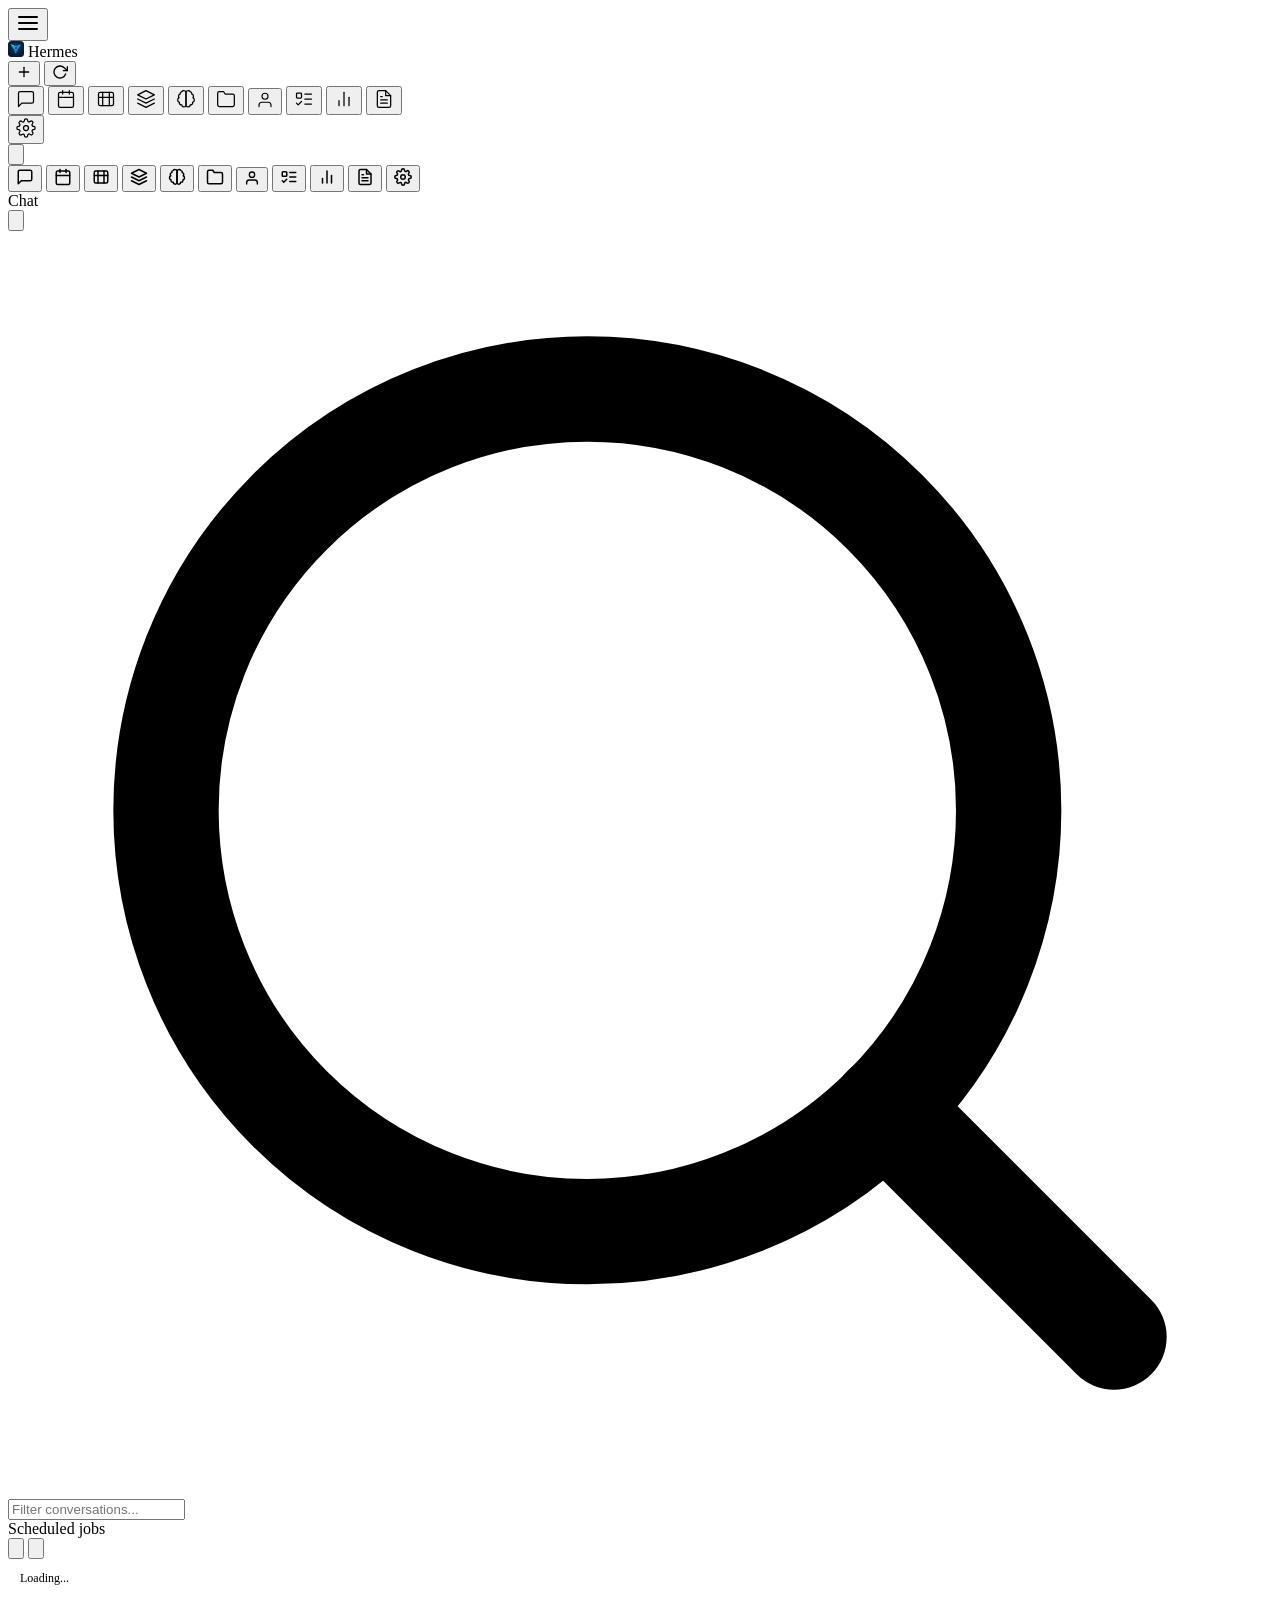
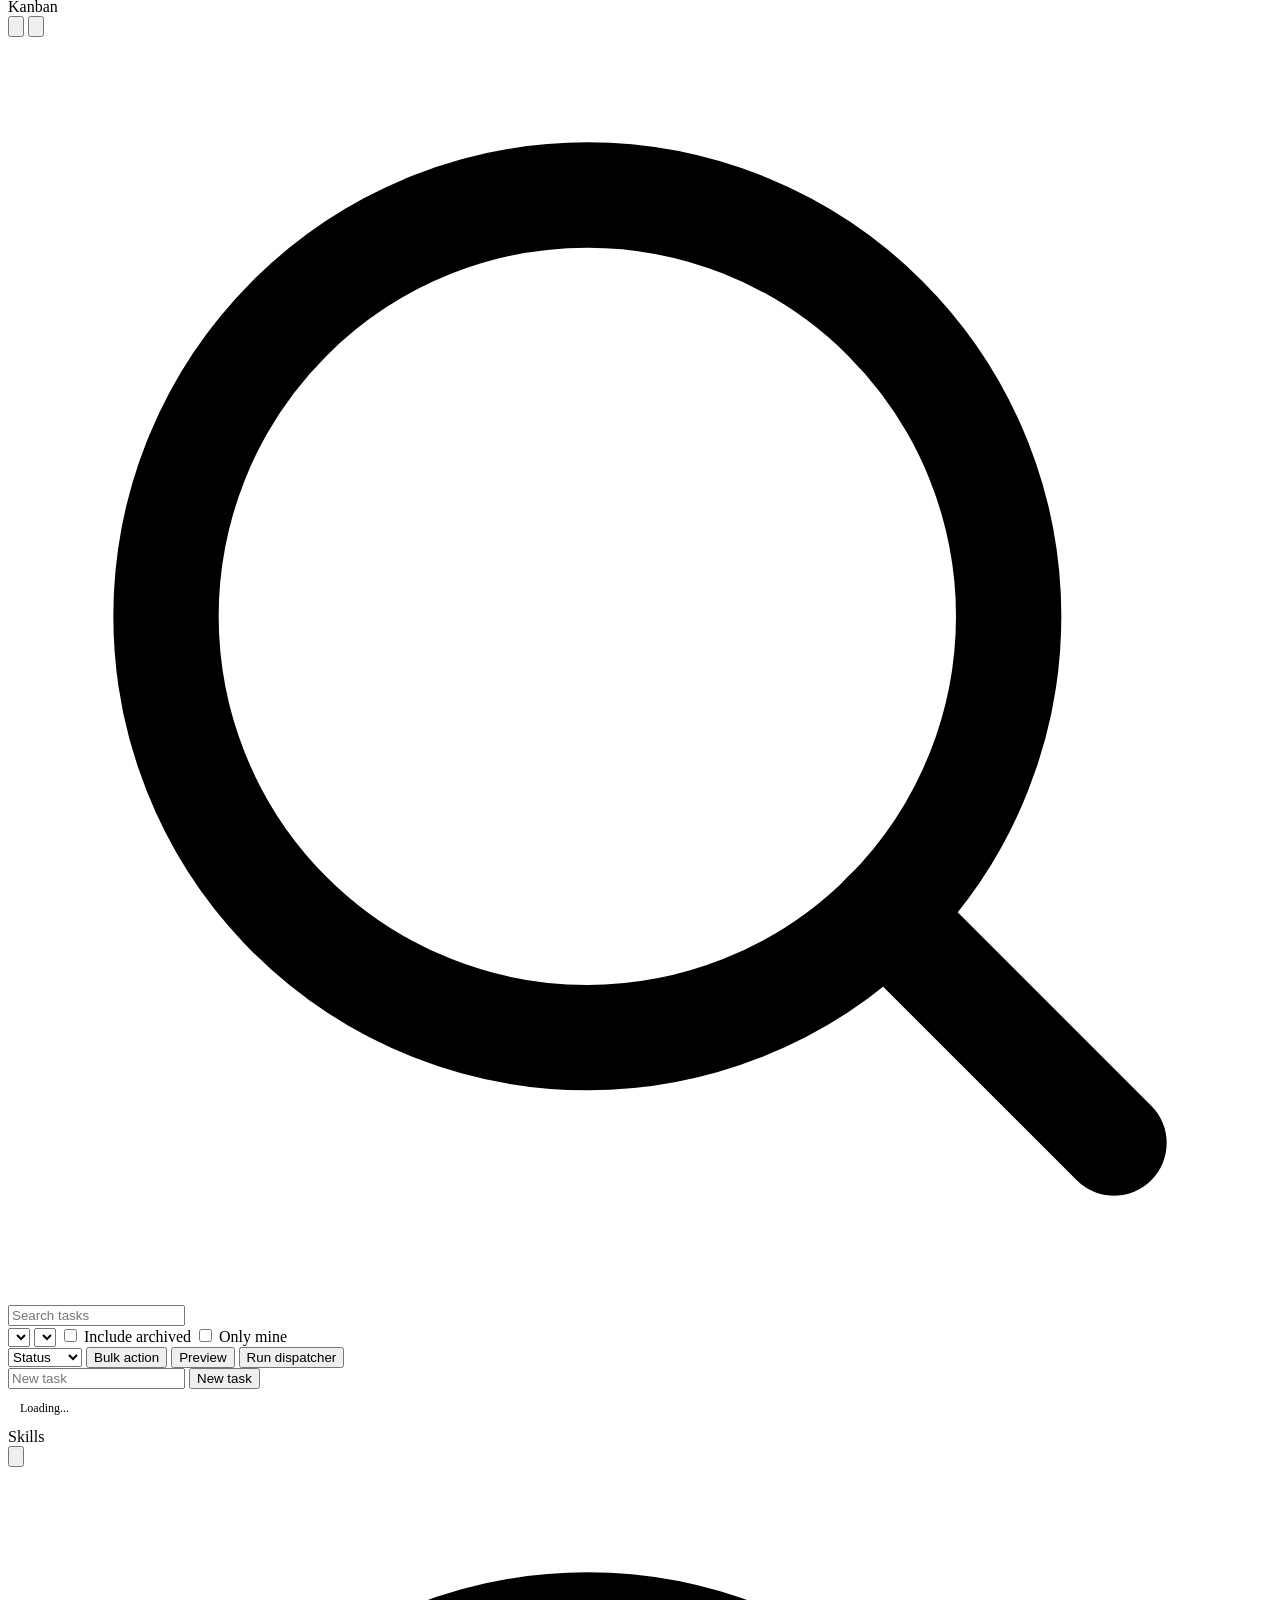
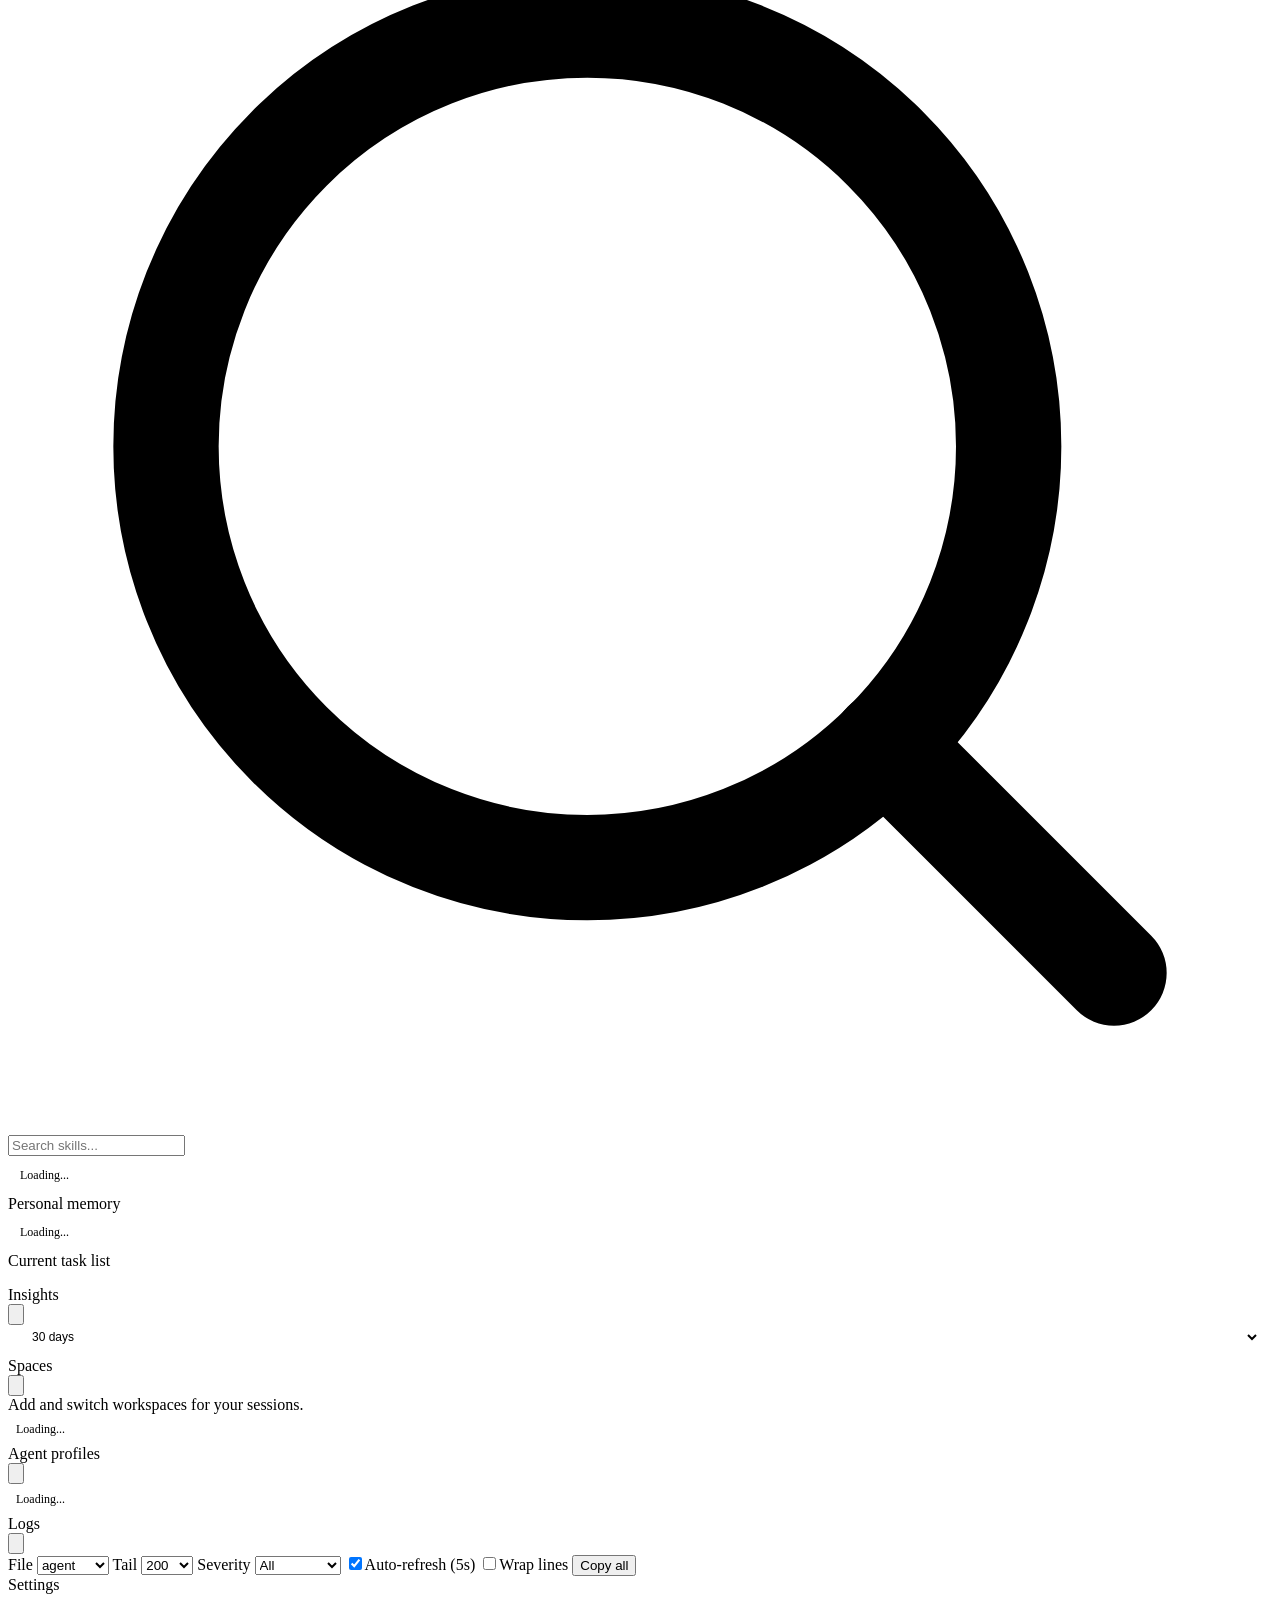
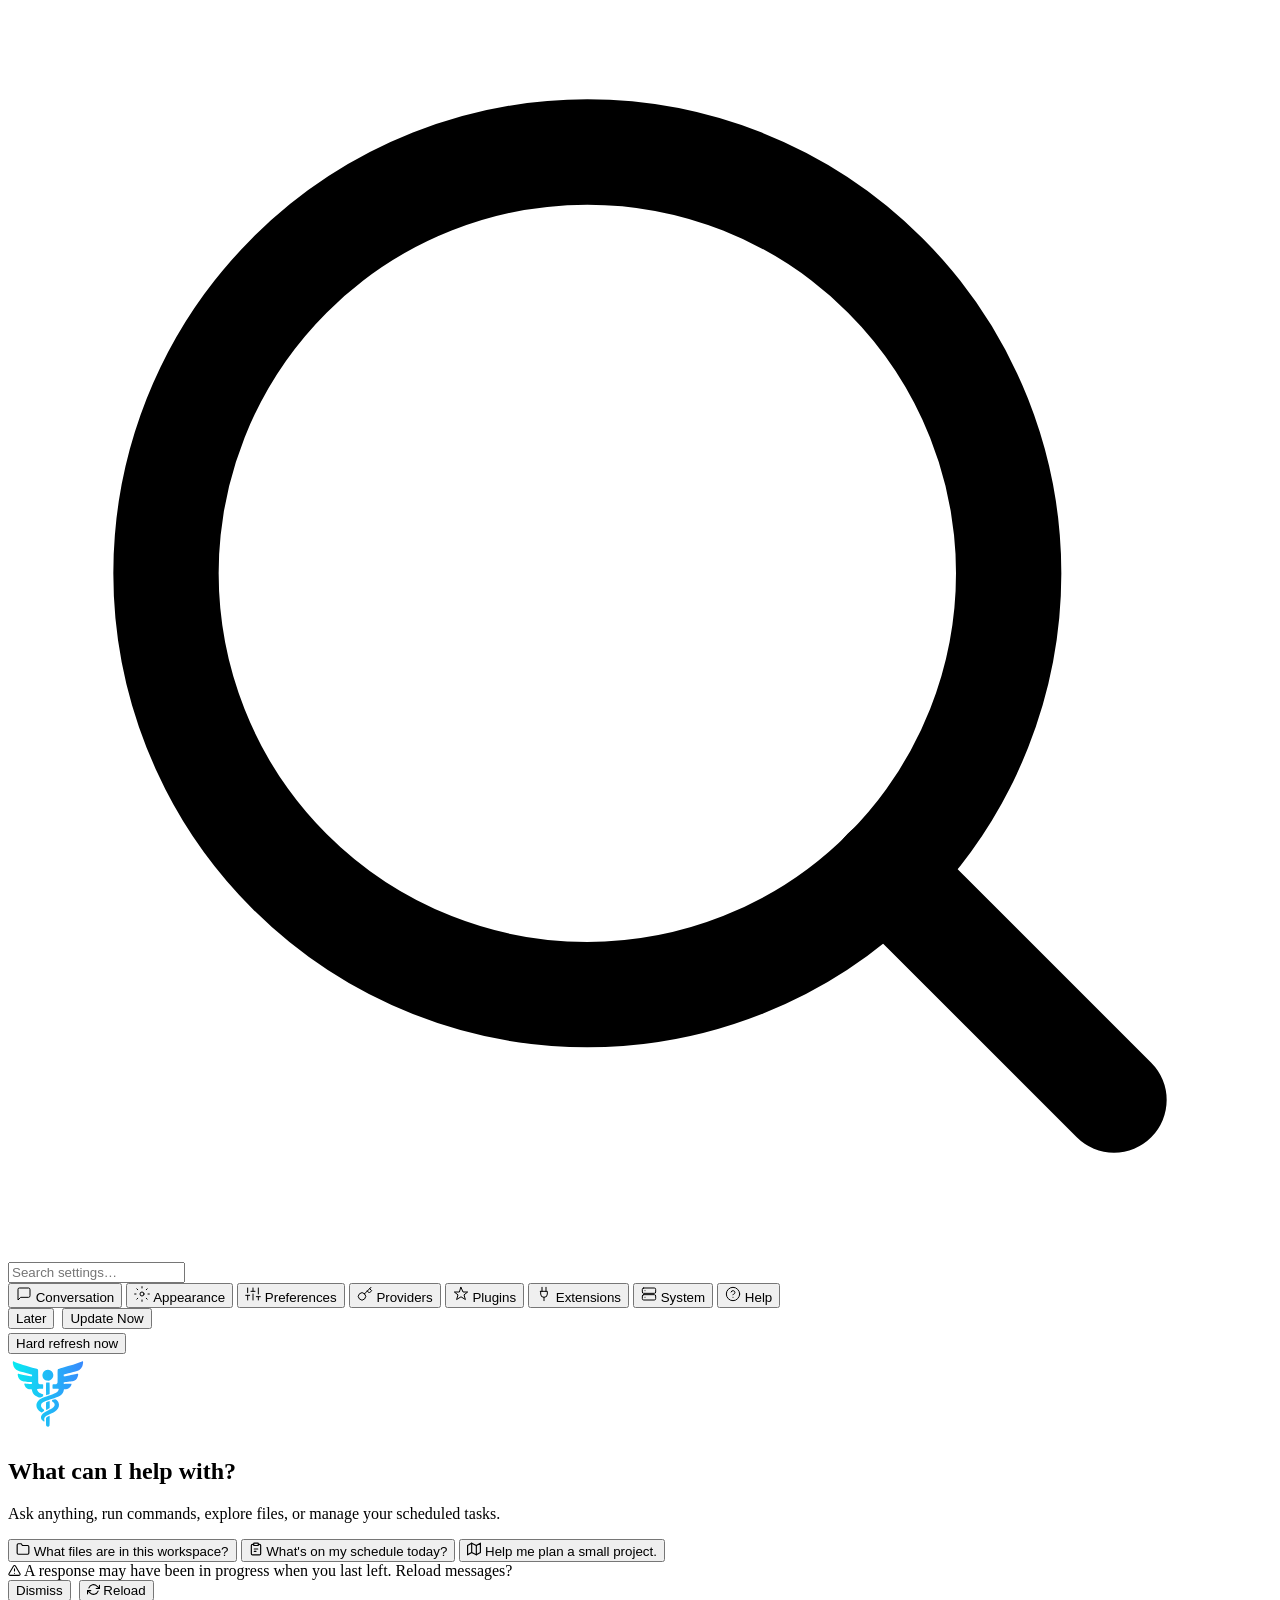
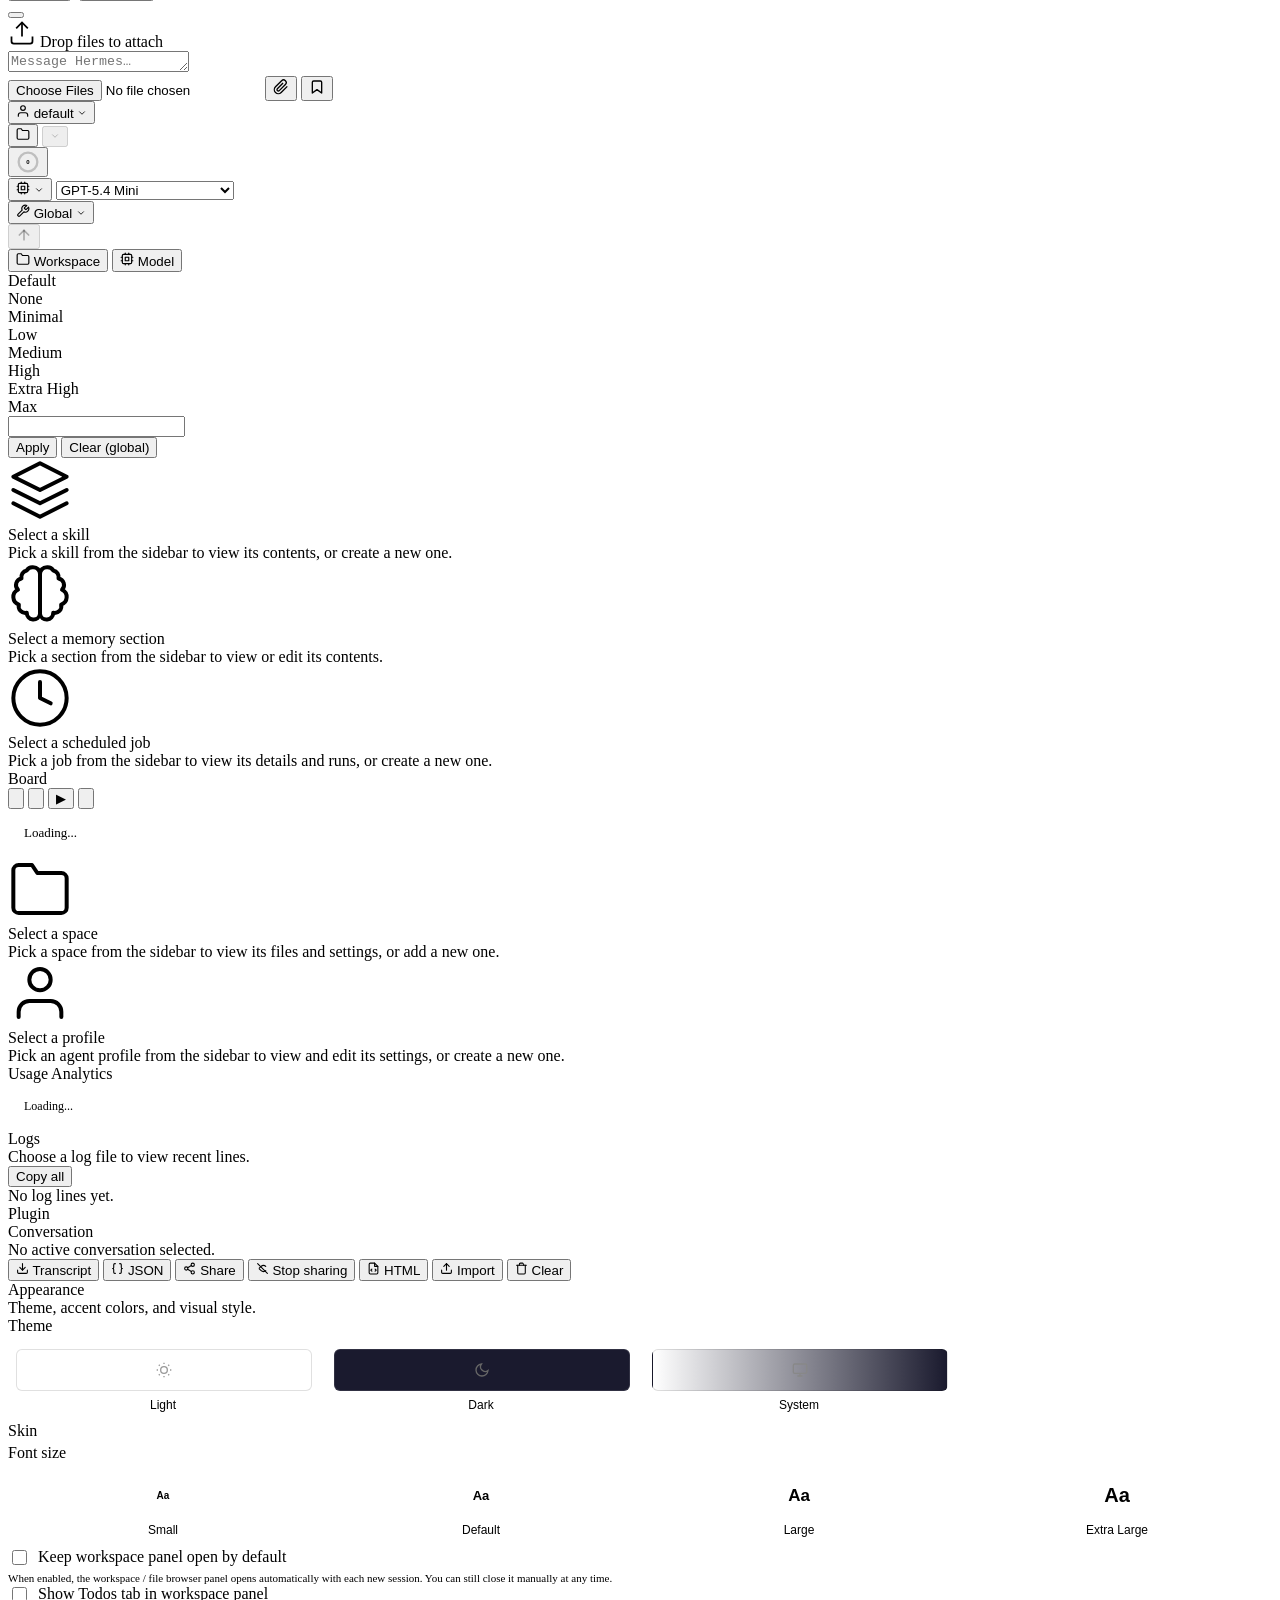
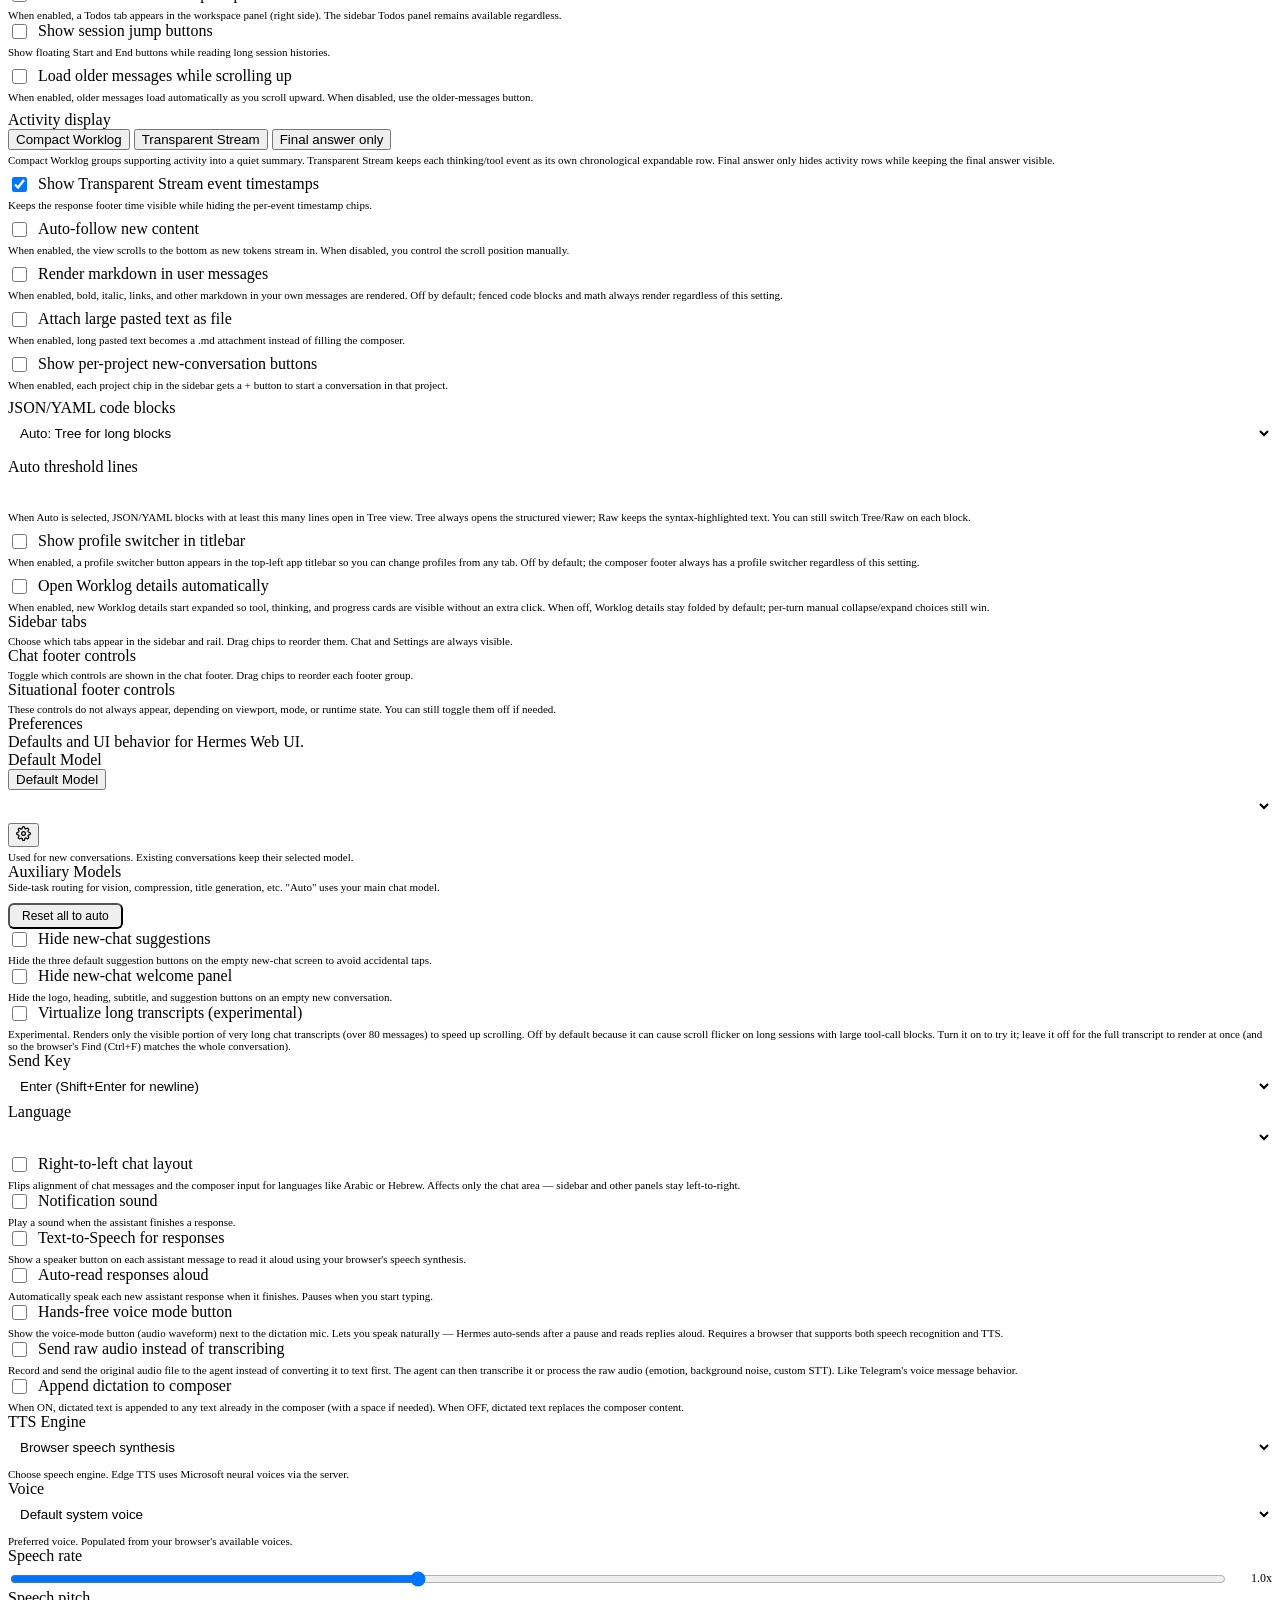
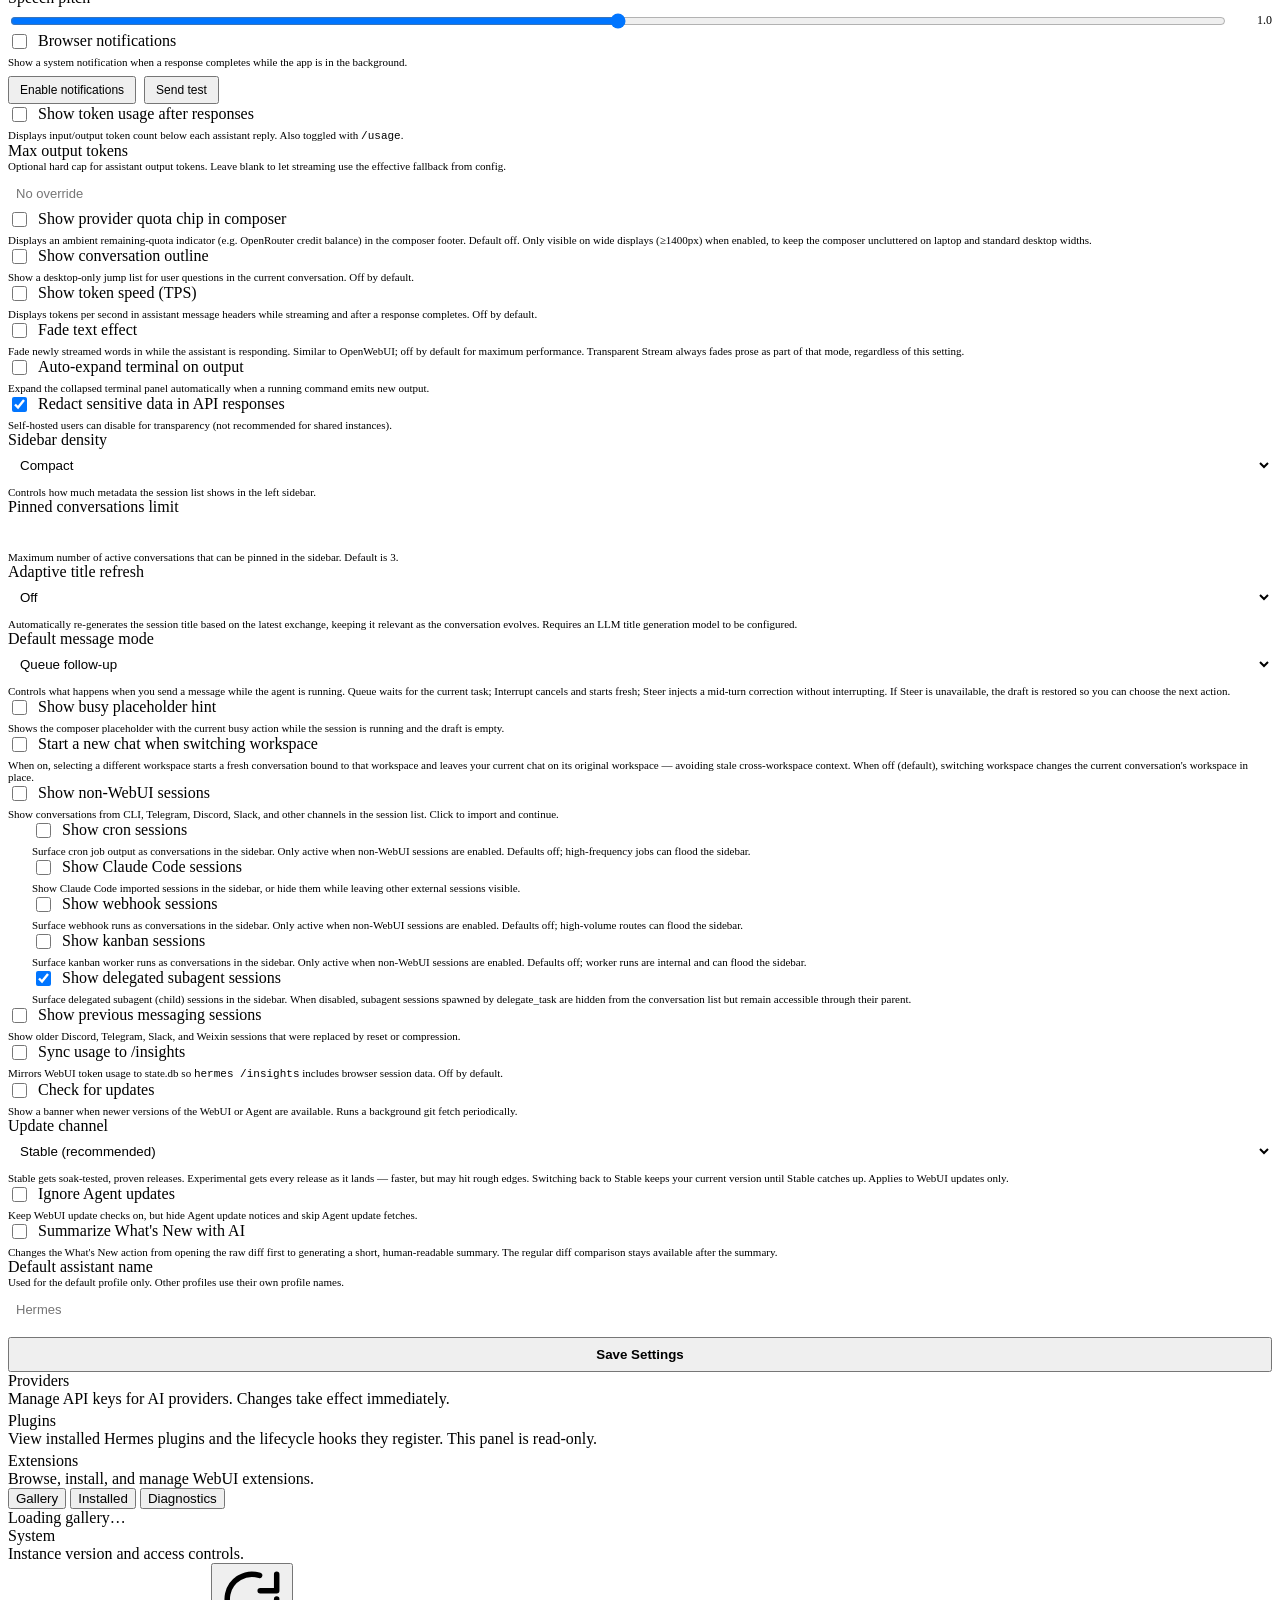
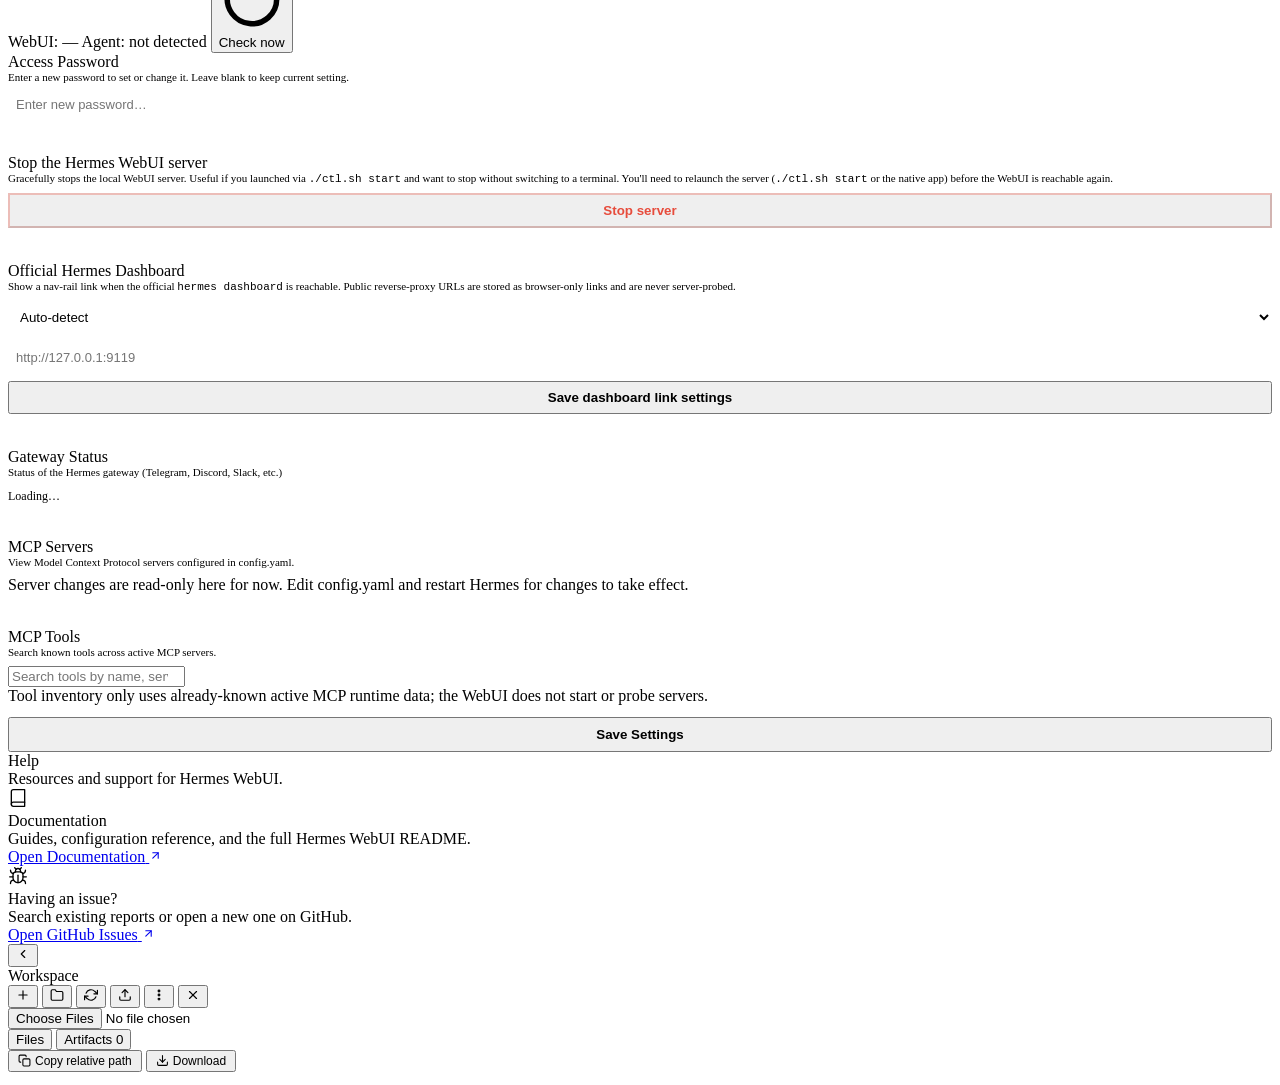
==== static/index.html @ 3f0379d1 "feat(ui): add option to hide delegated subagent sessions from sidebar Adds a new checkbox in Setting" ====
<!doctype html>
<html lang="en">
<head>
<meta charset="utf-8">
<meta name="viewport" content="width=device-width, initial-scale=1, maximum-scale=1, user-scalable=no">
<title>Hermes</title>
<!-- base href enables subpath mount support; all static paths must stay relative (no leading slash).
     MUST appear before manifest/favicon links so browsers resolve relative URLs against the
     correct base when the page is served from /session/<id> routes. See #2226. -->
<script>(function(){var path=location.pathname,marker='/session/',i=path.indexOf(marker),p;i>=0?p=(path.slice(0,i+1)||'/'):p=(path.endsWith('/')?path:(path.replace(/\/[^\/]*$/,'/')||'/'));document.write('<base href="'+location.origin+p+'">');})()</script>
<link rel="icon" type="image/svg+xml" href="static/favicon.svg">
<link rel="icon" type="image/png" sizes="32x32" href="static/favicon-32.png">
<link rel="shortcut icon" href="static/favicon.ico">
<link rel="manifest" href="manifest.json" crossorigin="use-credentials">
<meta name="mobile-web-app-capable" content="yes">
<meta name="apple-mobile-web-app-capable" content="yes">
<meta name="apple-mobile-web-app-status-bar-style" content="black-translucent">
<meta name="apple-mobile-web-app-title" content="Hermes">
<link rel="apple-touch-icon" sizes="512x512" href="static/apple-touch-icon.png">
<script>(function(){try{var _hadAppearance=localStorage.getItem('hermes-theme')!==null||localStorage.getItem('hermes-skin')!==null;var themes={light:1,dark:1,system:1},skins={codex:1,terracotta:1,default:1,ares:1,mono:1,graphite:1,github:1,slate:1,poseidon:1,sisyphus:1,charizard:1,sienna:1,catppuccin:1,hepburn:1,nous:1,'geist-contrast':1,neon:1,'neon-soft':1,'neon-paint':1,zeus:1,'verdigris':1},legacy={slate:['dark','slate'],solarized:['dark','poseidon'],monokai:['dark','sisyphus'],nord:['dark','slate'],oled:['dark','default']},t=(localStorage.getItem('hermes-theme')||'dark').toLowerCase(),s=(localStorage.getItem('hermes-skin')||'').toLowerCase(),m=legacy[t],theme=m?m[0]:(themes[t]?t:'dark');var pendingExt=s&&s!=='default'&&!skins[s]&&!legacy[s];var skin=skins[s]?s:(pendingExt?s:(m?m[1]:'default'));if(_hadAppearance){localStorage.setItem('hermes-theme',theme);localStorage.setItem('hermes-skin',skin);}if(theme==='system')theme=window.matchMedia('(prefers-color-scheme:dark)').matches?'dark':'light';if(theme==='dark')document.documentElement.classList.add('dark');if(skin!=='default')document.documentElement.dataset.skin=skin;}catch(e){document.documentElement.classList.add('dark');}})()</script>
<script>(function(){try{var fs=localStorage.getItem('hermes-font-size');if(fs&&fs!=='default')document.documentElement.dataset.fontSize=fs;}catch(e){}})()</script>
<!-- theme-color: surfaces the active app chrome color to native status bars (Safari status bar, PWA, native WKWebView wrappers). Updated dynamically by boot.js when theme/skin changes. The light/dark default values match style.css :root --sidebar / :root.dark --sidebar. -->
<meta name="theme-color" content="#FAF7F0" media="(prefers-color-scheme: light)">
<meta name="theme-color" content="#141425" media="(prefers-color-scheme: dark)">
<meta name="theme-color" id="hermes-theme-color" content="#0D0D1A">
<script>(function(){try{var t=localStorage.getItem('hermes-theme')||'dark';if(t==='system')t=window.matchMedia('(prefers-color-scheme:dark)').matches?'dark':'light';var c=t==='dark'?'#141425':'#FAF7F0';document.querySelectorAll('meta[name="theme-color"]').forEach(function(m){m.setAttribute('content',c);m.removeAttribute('media');});}catch(e){}})()</script>
<script>(function(){try{document.documentElement.dataset.workspacePanel=localStorage.getItem('hermes-webui-workspace-panel')==='open'?'open':'closed';}catch(e){document.documentElement.dataset.workspacePanel='closed';}})()</script>
<script>(function(){try{if(localStorage.getItem('hermes-webui-sidebar-collapsed')==='1')document.documentElement.dataset.sidebarCollapsed='1';}catch(e){}})()</script>
<link rel="preload" href="static/pwa-startup.js?v=__WEBUI_VERSION__" as="script">
<script src="static/pwa-startup.js?v=__WEBUI_VERSION__"></script>
<script>window.__HERMES_CONFIG__={maxUploadBytes:__MAX_UPLOAD_BYTES__,csrfToken:__CSRF_TOKEN_JSON__};</script>
<script>window.__HERMES_WEBUI_BUNDLE_VERSION__='__WEBUI_VERSION__';</script>
<script>(function(){
  var cfg=window.__HERMES_CONFIG__||{},token=cfg.csrfToken||'';
  if(!token||!window.fetch)return;
  var originalFetch=window.fetch.bind(window);
  function sameOriginUnsafe(input,init){
    var method=((init&&init.method)||(input&&input.method)||'GET').toUpperCase();
    if(!/^(POST|PUT|PATCH|DELETE)$/.test(method))return false;
    try{
      var raw=(typeof input==='string'||input instanceof URL)?input:(input&&input.url)||'';
      var url=new URL(raw,document.baseURI||location.href);
      if(url.origin!==location.origin)return false;
      return !/\/api\/(auth\/login|csp-report)$/.test(url.pathname);
    }catch(_){return false;}
  }
  window.fetch=function(input,init){
    if(sameOriginUnsafe(input,init)){
      var opts=init?Object.assign({},init):{};
      var headers=new Headers(opts.headers!==undefined?opts.headers:((input&&input.headers)||{}));
      if(!headers.has('X-Hermes-CSRF-Token'))headers.set('X-Hermes-CSRF-Token',token);
      opts.headers=headers;
      return originalFetch(input,opts);
    }
    return originalFetch(input,init);
  };
  if(navigator.sendBeacon){
    var originalBeacon=navigator.sendBeacon.bind(navigator);
    navigator.sendBeacon=function(url,data){
      try{
        if(sameOriginUnsafe(url,{method:'POST'})){
          var headers={'X-Hermes-CSRF-Token':token};
          if(data&&data.type)headers['Content-Type']=data.type;
          originalFetch(url,{method:'POST',credentials:'include',headers:headers,body:data,keepalive:true});
          return true;
        }
      }catch(_){}
      return originalBeacon(url,data);
    };
  }
})()</script>
<link rel="stylesheet" href="static/style.css?v=__WEBUI_VERSION__">
  <link rel="stylesheet" href="https://cdn.jsdelivr.net/npm/xterm@5.3.0/css/xterm.css" integrity="sha384-LJcOxlx9IMbNXDqJ2axpfEQKkAYbFjJfhXexLfiRJhjDU81mzgkiQq8rkV0j6dVh" crossorigin="anonymous">
  <!-- KaTeX math rendering CSS (loaded eagerly from vendored assets to prevent font CSP noise) -->
  <link rel="stylesheet" href="static/vendor/katex/0.16.22/katex.min.css">
  <!-- streaming-markdown: incremental DOM-building markdown parser for live streams -->
  <!-- Self-hosted from npm:streaming-markdown@0.2.15 — no CDN dependency.           -->
  <!-- sha384 of smd.min.js @0.2.15: sha384-T6r95ocN9t3W8tUK2Fa6FPaO7bJryyjyW0WCalrUnpgtm2qXr5xcN4vwPYEJ6vHa -->
  <!-- ES module imports do not support the integrity= attribute (W3C limitation);    -->
  <!-- version is pinned in the vendored file path; hash documented above for audit. -->
  <script type="module">
    import * as smd from './static/vendor/smd.min.js';
    // SRI verification happens at the ES module level via importmap or SW; pinning version in URL.
    // sha384 of smd.min.js @0.2.15: sha384-T6r95ocN9t3W8tUK2Fa6FPaO7bJryyjyW0WCalrUnpgtm2qXr5xcN4vwPYEJ6vHa
    window.smd = smd;
  </script>
  <!-- Prism.js syntax highlighting (loaded async, non-blocking) -->
  <!-- SRI removed from prism-tomorrow.min.css — jsdelivr serves different digests across
       edge nodes causing intermittent integrity failures that block syntax highlighting (#1100).
       Version is pinned to @1.29.0 which is sufficient for supply-chain assurance. -->
  <link id="prism-theme" rel="stylesheet" href="https://cdn.jsdelivr.net/npm/prismjs@1.29.0/themes/prism-tomorrow.min.css" crossorigin="anonymous">
  <script src="https://cdn.jsdelivr.net/npm/prismjs@1.29.0/components/prism-core.min.js" integrity="sha384-MXybTpajaBV0AkcBaCPT4KIvo0FzoCiWXgcihYsw4FUkEz0Pv3JGV6tk2G8vJtDc" crossorigin="anonymous" defer></script>
  <script src="https://cdn.jsdelivr.net/npm/prismjs@1.29.0/plugins/autoloader/prism-autoloader.min.js" integrity="sha384-Uq05+JLko69eOiPr39ta9bh7kld5PKZoU+fF7g0EXTAriEollhZ+DrN8Q/Oi8J2Q" crossorigin="anonymous" defer></script>
  <script src="https://cdn.jsdelivr.net/npm/xterm@5.3.0/lib/xterm.js" integrity="sha384-/nfmYPUzWMS6v2atn8hbljz7NE0EI1iGx34lJaNzyVjWGDzMv+ciUZUeJpKA3Glc" crossorigin="anonymous" defer></script>
  <script src="https://cdn.jsdelivr.net/npm/xterm-addon-fit@0.8.0/lib/xterm-addon-fit.js" integrity="sha384-AQLWHRKAgdTxkolJcLOELg4E9rE89CPE2xMy3tIRFn08NcGKPTsELdvKomqji+DL" crossorigin="anonymous" defer></script>
  <script src="https://cdn.jsdelivr.net/npm/xterm-addon-web-links@0.9.0/lib/xterm-addon-web-links.js" integrity="sha384-U4fBROT3kCM582gaYiNaOSQiJbXPzd9SfR1598Y7yeGSYVBzikXrNg0XyuU+mOnl" crossorigin="anonymous" defer></script>
  <!-- PWA service worker registration -->
  <script>
    if ('serviceWorker' in navigator) {
      window.addEventListener('load', function() {
        navigator.serviceWorker.register('sw.js?v=__WEBUI_VERSION__').catch(function(err) {
          console.warn('[pwa] Service worker registration failed:', err);
        });
      });
    }
  </script>
  <script>
    // Salvaged from PR #1721 (@malulian) — RTL bootstrap.
    // Apply saved RTL state synchronously before any chat content paints, so
    // RTL users don't see an LTR flash on initial load.
    (function(){
      try{
        if(localStorage.getItem('hermes-rtl')==='true'){
          document.documentElement.classList.add('chat-content-rtl');
        }
      }catch(_){}
    })();
  </script>
</head>
<body>
<header class="app-titlebar" role="banner">
  <div class="app-titlebar-left">
    <button class="app-titlebar-profile" id="titlebarProfileBtn" type="button" onclick="toggleProfileDropdown(event)" aria-label="Switch profile" style="display:none">
      <span class="app-titlebar-profile-icon" aria-hidden="true"><svg width="14" height="14" viewBox="0 0 24 24" fill="none" stroke="currentColor" stroke-width="2" stroke-linecap="round" stroke-linejoin="round"><path d="M20 21v-2a4 4 0 0 0-4-4H8a4 4 0 0 0-4 4v2"/><circle cx="12" cy="7" r="4"/></svg></span>
      <span class="app-titlebar-profile-label" id="titlebarProfileLabel">default</span>
      <span class="app-titlebar-profile-chevron" aria-hidden="true"><svg width="8" height="8" viewBox="0 0 24 24" fill="none" stroke="currentColor" stroke-width="2" stroke-linecap="round" stroke-linejoin="round"><polyline points="6 9 12 15 18 9"/></svg></span>
    </button>
    <button class="app-titlebar-hamburger has-tooltip has-tooltip--bottom" id="btnHamburger" onclick="toggleMobileSidebar()" type="button" data-tooltip="Menu" aria-label="Menu">
    <svg width="24" height="24" viewBox="0 0 24 24" fill="none" stroke="currentColor" stroke-width="2" stroke-linecap="round" stroke-linejoin="round" aria-hidden="true"><line x1="3" y1="6" x2="21" y2="6"/><line x1="3" y1="12" x2="21" y2="12"/><line x1="3" y1="18" x2="21" y2="18"/></svg>
  </button>
  </div>
  <div class="app-titlebar-inner">
    <span class="app-titlebar-icon" aria-hidden="true">
      <svg xmlns="http://www.w3.org/2000/svg" viewBox="0 0 64 64" width="16" height="16" aria-hidden="true"><defs><linearGradient id="app-titlebar-mark" x1="0" y1="0" x2="1" y2="0"><stop offset="0" stop-color="#08EBF1"/><stop offset="1" stop-color="#3889FD"/></linearGradient><radialGradient id="app-titlebar-tile" cx="50%" cy="42%" r="75%"><stop offset="0%" stop-color="#0D3460"/><stop offset="100%" stop-color="#021128"/></radialGradient></defs><rect width="64" height="64" rx="14.3" fill="url(#app-titlebar-tile)"/><g transform="translate(-8.632 -11.731) scale(0.06483)"><path fill="url(#app-titlebar-mark)" fill-rule="evenodd" d="M630.5 961.9 C634.9 960.7 638.5 957.9 640.5 953.9 C642.5 950.1 643.3 865.1 641.4 864.3 C640 863.8 623.9 872.5 618.2 876.8 C616.4 878.2 613.8 881.2 612.5 883.5 L610 887.7 610 918.4 C610 951.8 610.2 953.1 615.7 958.3 C618.3 960.8 622.4 962.7 625.5 962.9 C626 963 628.3 962.5 630.5 961.9 Z M596 913 C596.8 911.5 596.6 909.4 595.4 904.8 C592.1 892.1 595.4 881.4 605.5 872.1 C612.9 865.4 621.2 860.6 641.1 851.4 C681.3 832.9 691.1 827.1 704.5 813.6 C724.9 793.1 730 768.6 718.9 745.5 C714.9 737.4 705.5 727.4 696.7 722.1 L691.1 718.8 678.3 722.6 C671.3 724.6 664.9 726.8 664.2 727.3 C663.5 727.9 663 730.6 663 734.1 C663 739.9 663.1 740 666.8 741.9 C672.9 745 680.6 752.6 683.4 758.2 C688.9 769.3 686 781.3 675.3 791 C666.4 799.1 662.1 801.7 631.3 817.2 C598.7 833.5 587.2 840.5 578.9 849 C565.9 862.3 561.8 880.1 568.3 894.4 C574.4 907.7 592.4 919.8 596 913 Z M579.8 832.2 C582.7 830.2 586.8 827.3 589 825.8 C592.9 823.1 593 822.9 593 817.2 L593 811.4 586.6 807.2 C578.4 801.8 572.5 795.2 568.7 787.2 C566 781.5 565.8 780.1 566.2 773.5 C566.8 764.5 569.4 759.6 577.8 751.8 C589.1 741.4 603.5 735.3 666 714.8 C687.7 707.6 710.2 699.7 715.9 697.2 C741.9 685.8 757.8 670 764.5 648.7 C765.9 644.4 767 639.2 767 637.1 C767 631.5 768.1 631 777.9 631.6 C801.3 633.2 819.4 623.2 829 603.6 C831.2 599.2 833.5 593.4 834.2 590.7 C835.3 586.4 835.2 585.8 833.4 584 C831.5 582.1 830.8 582 814 583 C804.4 583.5 789.8 584.1 781.5 584.2 L766.5 584.5 766.2 577.9 C766 573.4 766.3 571 767.2 570.2 C767.9 569.6 778.4 568.4 790.4 567.6 C835.7 564.3 849.7 561.9 862.2 555.3 C878.5 546.7 889.5 529.3 893 506.4 C894.1 499.3 894 498.6 892.3 496.8 C890.4 494.9 890 495 865.4 500.4 C838.7 506.3 789.4 516.1 776.8 518.1 C766.3 519.7 766 519.5 766 511.2 C766 507.2 766.5 503.7 767.2 502.8 C767.9 502 771.2 500.7 774.5 500.1 C788.7 497.1 852.9 480.7 868.5 476 C877.9 473.2 889.8 468.8 895 466.3 C903 462.5 905.8 460.4 913.1 453.1 C922.9 443.2 928.3 433.9 932.5 419.5 C935.4 409.5 937.6 393.5 936.6 389.7 C935.3 384.3 933.5 384.5 914.3 392.1 C879.6 406 825.4 423.1 754.6 442.4 C728.5 449.6 719.1 452.5 717.2 454.2 C711.9 459.2 712 457.7 712 516.7 C712 551.6 711.6 572.9 710.9 575.2 C709.6 580 703.8 585.7 699.1 587 C697.1 587.5 689.9 588.2 683 588.6 C674 589.1 670 589.7 668.8 590.8 C667.2 592.1 667 594.3 667 608 C667 621.6 667.2 624.1 668.8 625.8 C670.4 627.8 671.8 627.9 694.9 628.2 C710.4 628.4 719.8 628.9 720.8 629.6 C723.1 631.2 720.6 639.8 715.9 646.9 C706.4 661.1 694.2 667.1 631 689 C581.4 706.1 563.9 713.8 550.3 724.7 C512.3 755 518.4 806 563.1 831.3 C567.7 833.9 572.2 836 573.1 836 C573.9 836 577 834.3 579.8 832.2 Z M626.3 807.4 C633.5 803.8 640.2 800.1 641.1 799.4 C642.5 798.1 642.7 794.2 642.5 766.5 C642.5 749.2 642.1 734.7 641.7 734.4 C641 733.7 613.6 743.6 611.2 745.3 C610.3 746 610 754.1 610 779.5 C610 797.7 610.3 813 610.7 813.3 C611.8 814.5 612.7 814.1 626.3 807.4 Z M571.1 699.2 L584.5 693.4 584.8 685.5 C585 681.2 584.7 677.3 584.1 676.7 C583.6 676.2 579.9 674.7 575.8 673.3 C567.5 670.5 554.7 664.2 548.4 660 C538.6 653.2 530.5 640.3 531.2 632.6 L531.5 629.5 541 628.9 C546.2 628.5 557.7 628.2 566.5 628.1 C577.6 628 583 627.6 583.8 626.8 C585.5 625.1 585.5 591.6 583.8 590.3 C583.1 589.7 576.5 589 569.1 588.6 C555.2 587.9 550.4 586.7 546.1 582.7 C541 578 541 578.1 541 518.8 C541 466.4 540.9 463.3 539 459.3 C536.5 453.7 533.3 451.9 518.7 448.1 C442.4 428 363.2 402.9 330.3 388.3 C322.4 384.9 322 384.8 319.5 386.4 C317.3 387.9 317 388.7 317 393.9 C317 397.1 317.7 403.5 318.5 408.1 C324.3 439.3 338.4 458 364.5 469.2 C374.6 473.5 396.4 479.7 441.3 491 C464.8 496.9 484.7 502.3 485.5 503 C486.6 503.9 487 506.3 487 511.2 C487 519.5 486.6 519.8 476.7 518.1 C461.5 515.5 412.5 505.6 391.5 500.9 C379.4 498.2 368.3 495.7 366.7 495.3 C364.8 494.9 363.3 495.3 361.9 496.6 C360 498.3 359.9 499.2 360.5 505.4 C362.5 526 373.6 544.9 388.9 554 C401.6 561.5 417.9 564.4 468 568.1 C477.1 568.7 485.1 569.7 485.8 570.3 C487.5 571.7 487.4 582.4 485.6 583.9 C484.2 585.1 473.4 584.7 432.5 582.4 C422.2 581.8 421.4 581.9 419.7 583.8 C417.9 585.8 417.9 586.1 419.5 591.6 C424.1 607.4 434.2 620.5 446.4 626.5 C455.1 630.8 461.3 632 474.1 632 C479.5 632 484.1 632.4 484.4 632.9 C484.8 633.4 485.6 637.4 486.4 641.7 C489.7 660.4 500.4 676.9 516.5 688 C526.3 694.7 549.1 704.8 555.1 704.9 C556.5 705 563.7 702.4 571.1 699.2 Z M628.9 678.9 C635.3 676.6 641 674.2 641.5 673.5 C643.1 671.6 642.5 576.3 640.9 574.4 C639.4 572.5 613.1 572.3 611.2 574.2 C610.3 575.1 610 588.7 610 629 C610 658.5 610.3 683 610.7 683.4 C611.8 684.5 616 683.5 628.9 678.9 Z M636.1 556 C654.1 552.6 669.6 536.9 673.6 517.8 C677.9 497.7 668.2 476.3 650 465.8 C636.2 457.8 615.8 458 601.7 466.3 C595.3 470.1 586.1 480.5 582.7 487.8 C570 514.9 585.4 547.4 614.7 555.5 C620.6 557.1 629 557.3 636.1 556 Z"/></g></svg>
    </span>
    <span class="app-titlebar-title" id="appTitlebarTitle">Hermes</span>
    <span class="app-titlebar-sub" id="appTitlebarSub" hidden></span>
  </div>
  <div class="app-titlebar-spacer" aria-hidden="true"></div>
  <button class="app-titlebar-new-chat" id="btnTitlebarNewChat" onclick="$('btnNewChat') && $('btnNewChat').click()" type="button" aria-label="New conversation" data-i18n-title="new_conversation" data-i18n-aria-label="new_conversation" title="New conversation">
    <svg viewBox="0 0 24 24" fill="none" stroke="currentColor" stroke-width="2" stroke-linecap="round" stroke-linejoin="round" aria-hidden="true" width="16" height="16">
      <line x1="12" y1="5" x2="12" y2="19"/>
      <line x1="5" y1="12" x2="19" y2="12"/>
    </svg>
  </button>
  <button class="app-titlebar-reload" id="btnReload" onclick="window.location.reload()" type="button" aria-label="Reload" title="Reload page">
    <svg viewBox="0 0 24 24" fill="none" stroke="currentColor" stroke-width="2" stroke-linecap="round" stroke-linejoin="round" aria-hidden="true" width="16" height="16">
      <polyline points="23 4 23 10 17 10"/>
      <path d="M20.49 15a9 9 0 1 1-2.12-9.36L23 10"/>
    </svg>
  </button>
</header>
<div class="layout">
  <nav class="rail" aria-label="Primary navigation">
    <button class="rail-btn nav-tab active has-tooltip" data-panel="chat" onclick="switchPanel('chat',{fromRailClick:true})" data-tooltip="Chat" data-i18n-title="tab_chat" aria-label="Chat"><svg width="20" height="20" viewBox="0 0 24 24" fill="none" stroke="currentColor" stroke-width="1.5" stroke-linecap="round" stroke-linejoin="round" aria-hidden="true"><path d="M21 15a2 2 0 0 1-2 2H7l-4 4V5a2 2 0 0 1 2-2h14a2 2 0 0 1 2 2z"/></svg></button>
    <button class="rail-btn nav-tab has-tooltip" data-panel="tasks" onclick="switchPanel('tasks',{fromRailClick:true})" data-tooltip="Tasks" data-i18n-title="tab_tasks" aria-label="Tasks"><svg width="20" height="20" viewBox="0 0 24 24" fill="none" stroke="currentColor" stroke-width="1.5" stroke-linecap="round" stroke-linejoin="round" aria-hidden="true"><rect x="3" y="4" width="18" height="18" rx="2"/><line x1="16" y1="2" x2="16" y2="6"/><line x1="8" y1="2" x2="8" y2="6"/><line x1="3" y1="10" x2="21" y2="10"/></svg></button>
    <button class="rail-btn nav-tab has-tooltip" data-panel="kanban" onclick="switchPanel('kanban',{fromRailClick:true})" data-tooltip="Kanban" data-i18n-title="tab_kanban" aria-label="Kanban"><svg width="20" height="20" viewBox="0 0 24 24" fill="none" stroke="currentColor" stroke-width="1.5" stroke-linecap="round" stroke-linejoin="round" aria-hidden="true"><rect x="3" y="4" width="18" height="16" rx="2"/><path d="M8 4v16"/><path d="M16 4v16"/><path d="M3 10h18"/></svg></button>
    <button class="rail-btn nav-tab has-tooltip" data-panel="skills" onclick="switchPanel('skills',{fromRailClick:true})" data-tooltip="Skills" data-i18n-title="tab_skills" aria-label="Skills"><svg width="20" height="20" viewBox="0 0 24 24" fill="none" stroke="currentColor" stroke-width="1.5" stroke-linecap="round" stroke-linejoin="round" aria-hidden="true"><path d="M12 2L2 7l10 5 10-5-10-5z"/><path d="M2 17l10 5 10-5"/><path d="M2 12l10 5 10-5"/></svg></button>
    <button class="rail-btn nav-tab has-tooltip" data-panel="memory" onclick="switchPanel('memory',{fromRailClick:true})" data-tooltip="Memory" data-i18n-title="tab_memory" aria-label="Memory"><svg width="20" height="20" viewBox="0 0 24 24" fill="none" stroke="currentColor" stroke-width="1.5" stroke-linecap="round" stroke-linejoin="round" aria-hidden="true"><path d="M9.5 2A2.5 2.5 0 0 1 12 4.5v15a2.5 2.5 0 0 1-4.96-.44 2.5 2.5 0 0 1-2.96-3.08 3 3 0 0 1-.34-5.58 2.5 2.5 0 0 1 1.32-4.24 2.5 2.5 0 0 1 1.98-3A2.5 2.5 0 0 1 9.5 2z"/><path d="M14.5 2A2.5 2.5 0 0 0 12 4.5v15a2.5 2.5 0 0 0 4.96-.44 2.5 2.5 0 0 0 2.96-3.08 3 3 0 0 0 .34-5.58 2.5 2.5 0 0 0-1.32-4.24 2.5 2.5 0 0 0-1.98-3A2.5 2.5 0 0 0 14.5 2z"/></svg></button>
    <button class="rail-btn nav-tab has-tooltip" data-panel="workspaces" onclick="switchPanel('workspaces',{fromRailClick:true})" data-tooltip="Spaces" data-i18n-title="tab_workspaces" aria-label="Spaces"><svg width="20" height="20" viewBox="0 0 24 24" fill="none" stroke="currentColor" stroke-width="1.5" stroke-linecap="round" stroke-linejoin="round" aria-hidden="true"><path d="M22 19a2 2 0 0 1-2 2H4a2 2 0 0 1-2-2V5a2 2 0 0 1 2-2h5l2 3h9a2 2 0 0 1 2 2z"/></svg></button>
    <button class="rail-btn nav-tab has-tooltip" data-panel="profiles" onclick="switchPanel('profiles',{fromRailClick:true})" data-tooltip="Agent profiles" data-i18n-title="tab_profiles" aria-label="Agent profiles"><svg width="18" height="18" viewBox="0 0 24 24" fill="none" stroke="currentColor" stroke-width="1.5" stroke-linecap="round" stroke-linejoin="round"><path d="M20 21v-2a4 4 0 0 0-4-4H8a4 4 0 0 0-4 4v2"/><circle cx="12" cy="7" r="4"/></svg></button>
    <button class="rail-btn nav-tab has-tooltip" data-panel="todos" onclick="switchPanel('todos',{fromRailClick:true})" data-tooltip="Current task list" data-i18n-title="tab_todos" aria-label="Todos"><svg width="20" height="20" viewBox="0 0 24 24" fill="none" stroke="currentColor" stroke-width="1.5" stroke-linecap="round" stroke-linejoin="round" aria-hidden="true"><rect x="3" y="5" width="6" height="6" rx="1"/><path d="m3 17 2 2 4-4"/><path d="M13 6h8"/><path d="M13 12h8"/><path d="M13 18h8"/></svg></button>
    <button class="rail-btn nav-tab has-tooltip" data-panel="insights" onclick="switchPanel('insights',{fromRailClick:true})" data-tooltip="Insights" data-i18n-title="tab_insights" aria-label="Insights"><svg width="20" height="20" viewBox="0 0 24 24" fill="none" stroke="currentColor" stroke-width="1.5" stroke-linecap="round" stroke-linejoin="round" aria-hidden="true"><path d="M18 20V10"/><path d="M12 20V4"/><path d="M6 20v-6"/></svg></button>
    <button class="rail-btn nav-tab dashboard-link has-tooltip" id="dashboardRailBtn" data-dashboard-link style="display:none" onclick="openHermesDashboard(event)" data-tooltip="Hermes Dashboard" data-i18n-title="tab_dashboard" aria-label="Hermes Dashboard"><svg width="20" height="20" viewBox="0 0 24 24" fill="none" stroke="currentColor" stroke-width="1.5" stroke-linecap="round" stroke-linejoin="round" aria-hidden="true"><rect x="3" y="3" width="18" height="18" rx="2"/><path d="M3 9h18"/><path d="M9 21V9"/></svg><span class="dashboard-external-badge" aria-hidden="true"></span></button>
    <button class="rail-btn nav-tab has-tooltip" data-panel="logs" onclick="switchPanel('logs',{fromRailClick:true})" data-tooltip="Logs" data-i18n-title="tab_logs" aria-label="Logs"><svg width="20" height="20" viewBox="0 0 24 24" fill="none" stroke="currentColor" stroke-width="1.5" stroke-linecap="round" stroke-linejoin="round" aria-hidden="true"><path d="M14 2H6a2 2 0 0 0-2 2v16a2 2 0 0 0 2 2h12a2 2 0 0 0 2-2V8z"/><path d="M14 2v6h6"/><path d="M8 13h8"/><path d="M8 17h8"/><path d="M8 9h2"/></svg></button>
    <div class="rail-spacer"></div>
    <button class="rail-btn nav-tab has-tooltip" data-panel="settings" onclick="switchPanel('settings',{fromRailClick:true})" data-tooltip="Settings" data-i18n-title="tab_settings" aria-label="Settings"><svg width="20" height="20" viewBox="0 0 24 24" fill="none" stroke="currentColor" stroke-width="1.5" stroke-linecap="round" stroke-linejoin="round" aria-hidden="true"><circle cx="12" cy="12" r="3"/><path d="M19.4 15a1.65 1.65 0 0 0 .33 1.82l.06.06a2 2 0 0 1-2.83 2.83l-.06-.06a1.65 1.65 0 0 0-1.82-.33 1.65 1.65 0 0 0-1 1.51V21a2 2 0 0 1-4 0v-.09A1.65 1.65 0 0 0 9 19.4a1.65 1.65 0 0 0-1.82.33l-.06.06a2 2 0 0 1-2.83-2.83l.06-.06a1.65 1.65 0 0 0 .33-1.82 1.65 1.65 0 0 0-1.51-1H3a2 2 0 0 1 0-4h.09A1.65 1.65 0 0 0 4.6 9a1.65 1.65 0 0 0-.33-1.82l-.06-.06a2 2 0 0 1 2.83-2.83l.06.06a1.65 1.65 0 0 0 1.82.33H9a1.65 1.65 0 0 0 1-1.51V3a2 2 0 0 1 4 0v.09a1.65 1.65 0 0 0 1 1.51 1.65 1.65 0 0 0 1.82-.33l.06-.06a2 2 0 0 1 2.83 2.83l-.06.06a1.65 1.65 0 0 0-.33 1.82V9a1.65 1.65 0 0 0 1.51 1H21a2 2 0 0 1 0 4h-.09a1.65 1.65 0 0 0-1.51 1z"/></svg><span class="auth-warning-badge" id="authWarningBadgeDesktop" style="display:none;position:absolute;top:4px;right:4px;width:8px;height:8px;border-radius:50%;background:#e05"></span></button>
  </nav>
  <aside class="sidebar">
    <button class="panel-head-btn mobile-sidebar-close has-tooltip has-tooltip--bottom-right" type="button" onclick="closeMobileSidebar()" data-tooltip="Close menu" data-i18n-title="close_menu" aria-label="Close menu" data-i18n-aria-label="close_menu">
      <svg viewBox="0 0 24 24" fill="none" stroke="currentColor" stroke-width="2.2" stroke-linecap="round" stroke-linejoin="round" aria-hidden="true"><line x1="18" y1="6" x2="6" y2="18"/><line x1="6" y1="6" x2="18" y2="18"/></svg>
    </button>
    <div class="sidebar-nav">
      <button class="nav-tab active has-tooltip has-tooltip--bottom" data-panel="chat" data-label="Chat" onclick="switchPanel('chat',{fromRailClick:true})" data-tooltip="Chat" data-i18n-title="tab_chat"><svg width="18" height="18" viewBox="0 0 24 24" fill="none" stroke="currentColor" stroke-width="2" stroke-linecap="round" stroke-linejoin="round" aria-hidden="true"><path d="M21 15a2 2 0 0 1-2 2H7l-4 4V5a2 2 0 0 1 2-2h14a2 2 0 0 1 2 2z"/></svg></button>
      <button class="nav-tab has-tooltip has-tooltip--bottom" data-panel="tasks" data-label="Tasks" onclick="switchPanel('tasks',{fromRailClick:true})" data-tooltip="Tasks" data-i18n-title="tab_tasks"><svg width="18" height="18" viewBox="0 0 24 24" fill="none" stroke="currentColor" stroke-width="2" stroke-linecap="round" stroke-linejoin="round" aria-hidden="true"><rect x="3" y="4" width="18" height="18" rx="2"/><line x1="16" y1="2" x2="16" y2="6"/><line x1="8" y1="2" x2="8" y2="6"/><line x1="3" y1="10" x2="21" y2="10"/></svg></button>
      <button class="nav-tab has-tooltip has-tooltip--bottom" data-panel="kanban" data-label="Kanban" onclick="switchPanel('kanban',{fromRailClick:true})" data-tooltip="Kanban" data-i18n-title="tab_kanban"><svg width="18" height="18" viewBox="0 0 24 24" fill="none" stroke="currentColor" stroke-width="2" stroke-linecap="round" stroke-linejoin="round" aria-hidden="true"><rect x="3" y="4" width="18" height="16" rx="2"/><path d="M8 4v16"/><path d="M16 4v16"/><path d="M3 10h18"/></svg></button>
      <button class="nav-tab has-tooltip has-tooltip--bottom" data-panel="skills" data-label="Skills" onclick="switchPanel('skills',{fromRailClick:true})" data-tooltip="Skills" data-i18n-title="tab_skills"><svg width="18" height="18" viewBox="0 0 24 24" fill="none" stroke="currentColor" stroke-width="2" stroke-linecap="round" stroke-linejoin="round" aria-hidden="true"><path d="M12 2L2 7l10 5 10-5-10-5z"/><path d="M2 17l10 5 10-5"/><path d="M2 12l10 5 10-5"/></svg></button>
      <button class="nav-tab has-tooltip has-tooltip--bottom" data-panel="memory" data-label="Memory" onclick="switchPanel('memory',{fromRailClick:true})" data-tooltip="Memory" data-i18n-title="tab_memory"><svg width="18" height="18" viewBox="0 0 24 24" fill="none" stroke="currentColor" stroke-width="2" stroke-linecap="round" stroke-linejoin="round" aria-hidden="true"><path d="M9.5 2A2.5 2.5 0 0 1 12 4.5v15a2.5 2.5 0 0 1-4.96-.44 2.5 2.5 0 0 1-2.96-3.08 3 3 0 0 1-.34-5.58 2.5 2.5 0 0 1 1.32-4.24 2.5 2.5 0 0 1 1.98-3A2.5 2.5 0 0 1 9.5 2z"/><path d="M14.5 2A2.5 2.5 0 0 0 12 4.5v15a2.5 2.5 0 0 0 4.96-.44 2.5 2.5 0 0 0 2.96-3.08 3 3 0 0 0 .34-5.58 2.5 2.5 0 0 0-1.32-4.24 2.5 2.5 0 0 0-1.98-3A2.5 2.5 0 0 0 14.5 2z"/></svg></button>
      <button class="nav-tab has-tooltip has-tooltip--bottom" data-panel="workspaces" data-label="Spaces" onclick="switchPanel('workspaces',{fromRailClick:true})" data-tooltip="Spaces" data-i18n-title="tab_workspaces"><svg width="18" height="18" viewBox="0 0 24 24" fill="none" stroke="currentColor" stroke-width="2" stroke-linecap="round" stroke-linejoin="round" aria-hidden="true"><path d="M22 19a2 2 0 0 1-2 2H4a2 2 0 0 1-2-2V5a2 2 0 0 1 2-2h5l2 3h9a2 2 0 0 1 2 2z"/></svg></button>
      <button class="nav-tab has-tooltip has-tooltip--bottom" data-panel="profiles" data-label="Profiles" onclick="switchPanel('profiles',{fromRailClick:true})" data-tooltip="Agent profiles" data-i18n-title="tab_profiles"><svg width="16" height="16" viewBox="0 0 24 24" fill="none" stroke="currentColor" stroke-width="2" stroke-linecap="round" stroke-linejoin="round"><path d="M20 21v-2a4 4 0 0 0-4-4H8a4 4 0 0 0-4 4v2"/><circle cx="12" cy="7" r="4"/></svg></button>
      <button class="nav-tab has-tooltip has-tooltip--bottom" data-panel="todos" data-label="Todos" onclick="switchPanel('todos',{fromRailClick:true})" data-tooltip="Current task list" data-i18n-title="tab_todos"><svg width="18" height="18" viewBox="0 0 24 24" fill="none" stroke="currentColor" stroke-width="2" stroke-linecap="round" stroke-linejoin="round" aria-hidden="true"><rect x="3" y="5" width="6" height="6" rx="1"/><path d="m3 17 2 2 4-4"/><path d="M13 6h8"/><path d="M13 12h8"/><path d="M13 18h8"/></svg></button>
      <button class="nav-tab has-tooltip has-tooltip--bottom" data-panel="insights" data-label="Insights" onclick="switchPanel('insights',{fromRailClick:true})" data-tooltip="Insights" data-i18n-title="tab_insights"><svg width="18" height="18" viewBox="0 0 24 24" fill="none" stroke="currentColor" stroke-width="2" stroke-linecap="round" stroke-linejoin="round" aria-hidden="true"><path d="M18 20V10"/><path d="M12 20V4"/><path d="M6 20v-6"/></svg></button>
      <button class="nav-tab dashboard-link has-tooltip has-tooltip--bottom" id="dashboardMobileBtn" data-dashboard-link data-label="Dashboard" style="display:none" onclick="openHermesDashboard(event)" data-tooltip="Hermes Dashboard" data-i18n-title="tab_dashboard"><svg width="18" height="18" viewBox="0 0 24 24" fill="none" stroke="currentColor" stroke-width="2" stroke-linecap="round" stroke-linejoin="round" aria-hidden="true"><rect x="3" y="3" width="18" height="18" rx="2"/><path d="M3 9h18"/><path d="M9 21V9"/></svg><span class="dashboard-external-badge" aria-hidden="true"></span></button>
      <button class="nav-tab has-tooltip has-tooltip--bottom" data-panel="logs" data-label="Logs" onclick="switchPanel('logs',{fromRailClick:true})" data-tooltip="Logs" data-i18n-title="tab_logs"><svg width="18" height="18" viewBox="0 0 24 24" fill="none" stroke="currentColor" stroke-width="2" stroke-linecap="round" stroke-linejoin="round" aria-hidden="true"><path d="M14 2H6a2 2 0 0 0-2 2v16a2 2 0 0 0 2 2h12a2 2 0 0 0 2-2V8z"/><path d="M14 2v6h6"/><path d="M8 13h8"/><path d="M8 17h8"/><path d="M8 9h2"/></svg></button>
      <!-- Settings button mirrored here for mobile (rail is desktop-only via @media >=768px). Keep in sync with rail entry. -->
      <button class="nav-tab has-tooltip has-tooltip--bottom" data-panel="settings" onclick="switchPanel('settings',{fromRailClick:true})" data-tooltip="Settings" data-i18n-title="tab_settings" style="position:relative"><svg width="18" height="18" viewBox="0 0 24 24" fill="none" stroke="currentColor" stroke-width="2" stroke-linecap="round" stroke-linejoin="round" aria-hidden="true"><circle cx="12" cy="12" r="3"/><path d="M19.4 15a1.65 1.65 0 0 0 .33 1.82l.06.06a2 2 0 0 1-2.83 2.83l-.06-.06a1.65 1.65 0 0 0-1.82-.33 1.65 1.65 0 0 0-1 1.51V21a2 2 0 0 1-4 0v-.09A1.65 1.65 0 0 0 9 19.4a1.65 1.65 0 0 0-1.82.33l-.06.06a2 2 0 0 1-2.83-2.83l.06-.06a1.65 1.65 0 0 0 .33-1.82 1.65 1.65 0 0 0-1.51-1H3a2 2 0 0 1 0-4h.09A1.65 1.65 0 0 0 4.6 9a1.65 1.65 0 0 0-.33-1.82l-.06-.06a2 2 0 0 1 2.83-2.83l.06.06a1.65 1.65 0 0 0 1.82.33H9a1.65 1.65 0 0 0 1-1.51V3a2 2 0 0 1 4 0v.09a1.65 1.65 0 0 0 1 1.51 1.65 1.65 0 0 0 1.82-.33l.06-.06a2 2 0 0 1 2.83 2.83l-.06.06a1.65 1.65 0 0 0-.33 1.82V9a1.65 1.65 0 0 0 1.51 1H21a2 2 0 0 1 0 4h-.09a1.65 1.65 0 0 0-1.51 1z"/></svg><span class="auth-warning-badge" id="authWarningBadgeMobile" style="display:none;position:absolute;top:4px;right:4px;width:8px;height:8px;border-radius:50%;background:#e05"></span></button>
    </div>
    <!-- Flash-prevention: apply hidden tab visibility from localStorage synchronously
         before any paint. Mirrors the theme/skin/font-size inline scripts in <head>.
         The boot.js _restoreTabVisibility IIFE is a secondary fallback that also
         handles the active-tab switch. -->
    <script>(function(){try{var fixed=new Set(['chat','settings']);var clean=function(v){var o=[];if(!Array.isArray(v))return o;v.forEach(function(id){if(typeof id!=='string')return;id=id.trim();if(!id||fixed.has(id)||o.indexOf(id)!==-1)return;o.push(id);});return o;};var reorder=function(order){order=clean(order);if(!order.length)return;['.rail','.sidebar-nav'].forEach(function(sel){var c=document.querySelector(sel);if(!c)return;var available=[];c.querySelectorAll('.nav-tab[data-panel]').forEach(function(el){var id=el.dataset.panel;if(!id||fixed.has(id)||el.classList.contains('dashboard-link')||el.hasAttribute('data-dashboard-link'))return;if(available.indexOf(id)===-1)available.push(id);});var final=[];order.forEach(function(id){if(available.indexOf(id)!==-1&&final.indexOf(id)===-1)final.push(id);});available.forEach(function(id){if(final.indexOf(id)===-1)final.push(id);});var anchor=Array.prototype.find.call(c.children,function(el){if(el.classList&&el.classList.contains('rail-spacer'))return true;if(el.classList&&el.classList.contains('dashboard-link'))return true;if(el.hasAttribute&&el.hasAttribute('data-dashboard-link'))return true;return el.dataset&&el.dataset.panel==='settings';});final.forEach(function(id){var el=c.querySelector('.nav-tab[data-panel="'+id+'"]');if(el)c.insertBefore(el,anchor||null);});});};var o=localStorage.getItem('hermes-webui-tab-order');if(o)reorder(JSON.parse(o));var h=localStorage.getItem('hermes-webui-hidden-tabs');if(!h)return;var p=clean(JSON.parse(h));p.forEach(function(id){document.querySelectorAll('[data-panel="'+id+'"]').forEach(function(el){el.classList.add('nav-tab-hidden');});});try{var ac=document.querySelector('.rail .rail-btn.nav-tab.active[data-panel]')||document.querySelector('.sidebar-nav .nav-tab.active[data-panel]');if(ac&&ac.classList.contains('nav-tab-hidden')){ac.classList.remove('active');var c=document.querySelector('.rail .rail-btn.nav-tab[data-panel="chat"]')||document.querySelector('.sidebar-nav .nav-tab[data-panel="chat"]');if(c)c.classList.add('active');}}catch(_){}}catch(e){}})();</script>
    <!-- Chat panel -->
    <div class="panel-view active" id="panelChat">
      <div class="panel-head">
        <span data-i18n="tab_chat">Chat</span>
        <div class="panel-head-actions">
          <button class="panel-head-btn has-tooltip has-tooltip--bottom-right" id="btnNewChat" data-tooltip="New conversation (Cmd+K)" data-i18n-title="new_conversation" aria-label="New conversation">
            <svg viewBox="0 0 24 24" fill="none" stroke="currentColor" stroke-width="2" stroke-linecap="round" stroke-linejoin="round" aria-hidden="true"><line x1="12" y1="5" x2="12" y2="19"/><line x1="5" y1="12" x2="19" y2="12"/></svg>
          </button>
        </div>
      </div>
      <div class="session-search sidebar-search"><div class="session-search-field"><svg class="sidebar-search-icon" viewBox="0 0 24 24" fill="none" stroke="currentColor" stroke-width="2" stroke-linecap="round" stroke-linejoin="round" aria-hidden="true"><circle cx="11" cy="11" r="8"/><path d="M21 21l-4.35-4.35"/></svg><input id="sessionSearch" type="search" placeholder="Filter conversations..." data-i18n-placeholder="filter_conversations" oninput="filterSessions()" autocomplete="off" data-1p-ignore data-lpignore="true" data-bwignore="true" data-form-type="other"><button type="button" id="sessionSearchClear" class="session-search-clear has-tooltip has-tooltip--bottom-right" aria-label="Clear conversation filter" data-tooltip="Clear conversation filter" onclick="clearSessionSearch()" hidden><svg viewBox="0 0 24 24" fill="none" stroke="currentColor" stroke-width="2.4" stroke-linecap="round" stroke-linejoin="round" aria-hidden="true"><line x1="18" y1="6" x2="6" y2="18"/><line x1="6" y1="6" x2="18" y2="18"/></svg></button></div></div>
      <div class="session-list" id="sessionList"></div>
    </div>
    <!-- Tasks (cron) panel -->
    <div class="panel-view" id="panelTasks">
      <div class="panel-head">
        <span data-i18n="scheduled_jobs">Scheduled jobs</span>
        <div class="panel-head-actions">
          <button class="panel-head-btn has-tooltip has-tooltip--bottom" id="cronRefreshBtn" onclick="loadCrons(true)" data-tooltip="Refresh job list" aria-label="Refresh job list"><svg viewBox="0 0 24 24" fill="none" stroke="currentColor" stroke-width="2" stroke-linecap="round" stroke-linejoin="round" aria-hidden="true"><polyline points="23 4 23 10 17 10"/><path d="M20.49 15a9 9 0 1 1-2.12-9.36L23 10"/></svg></button>
          <button class="panel-head-btn has-tooltip has-tooltip--bottom" onclick="openCronCreate()" data-tooltip="New job" data-i18n-title="new_job" aria-label="New job"><svg viewBox="0 0 24 24" fill="none" stroke="currentColor" stroke-width="2" stroke-linecap="round" stroke-linejoin="round" aria-hidden="true"><line x1="12" y1="5" x2="12" y2="19"/><line x1="5" y1="12" x2="19" y2="12"/></svg></button>
        </div>
      </div>
      <div id="cronGatewayNotice" class="detail-alert cron-gateway-notice" style="display:none"></div>
      <div class="cron-list" id="cronList"><div style="padding:12px;color:var(--muted);font-size:12px" data-i18n="loading">Loading...</div></div>
    </div>
    <!-- Kanban panel -->
    <div class="panel-view" id="panelKanban">
      <div class="panel-head">
        <span data-i18n="tab_kanban">Kanban</span>
        <div class="panel-head-actions">
          <button class="panel-head-btn has-tooltip has-tooltip--bottom" id="kanbanNewTaskBtn" onclick="openKanbanCreate()" data-tooltip="New task" data-i18n-title="kanban_new_task" aria-label="New task"><svg viewBox="0 0 24 24" fill="none" stroke="currentColor" stroke-width="2" stroke-linecap="round" stroke-linejoin="round" aria-hidden="true"><line x1="12" y1="5" x2="12" y2="19"/><line x1="5" y1="12" x2="19" y2="12"/></svg></button>
          <button class="panel-head-btn has-tooltip has-tooltip--bottom" id="kanbanRefreshBtn" onclick="loadKanban(true)" data-tooltip="Refresh" data-i18n-title="kanban_refresh" aria-label="Refresh"><svg viewBox="0 0 24 24" fill="none" stroke="currentColor" stroke-width="2" stroke-linecap="round" stroke-linejoin="round" aria-hidden="true"><polyline points="23 4 23 10 17 10"/><path d="M20.49 15a9 9 0 1 1-2.12-9.36L23 10"/></svg></button>
        </div>
      </div>
      <div class="kanban-filter-stack">
        <div class="sidebar-search"><svg class="sidebar-search-icon" viewBox="0 0 24 24" fill="none" stroke="currentColor" stroke-width="2" stroke-linecap="round" stroke-linejoin="round" aria-hidden="true"><circle cx="11" cy="11" r="8"/><path d="M21 21l-4.35-4.35"/></svg><input id="kanbanSearch" type="search" placeholder="Search tasks" data-i18n-placeholder="kanban_search_tasks" oninput="filterKanban()" autocomplete="off" data-1p-ignore data-lpignore="true" data-bwignore="true" data-form-type="other"></div>
        <select id="kanbanAssigneeFilter" onchange="loadKanban(true)" aria-label="Assignee filter"></select>
        <select id="kanbanTenantFilter" onchange="loadKanban(true)" aria-label="Tenant filter"></select>
        <label class="kanban-check"><input id="kanbanIncludeArchived" type="checkbox" onchange="loadKanban(true)"> <span data-i18n="kanban_include_archived">Include archived</span></label>
        <label class="kanban-check"><input id="kanbanOnlyMine" type="checkbox" onchange="loadKanban(true)"> <span data-i18n="kanban_only_mine">Only mine</span></label>
        <div id="kanbanStats" class="kanban-stats" aria-live="polite"></div>
        <div id="kanbanBulkBar" class="kanban-bulk-bar">
          <select id="kanbanBulkStatus" aria-label="Bulk status"><option value="">Status</option><option value="ready">Ready</option><option value="blocked">Blocked</option><option value="done">Done</option><option value="archived">Archived</option></select>
          <button class="btn secondary" onclick="bulkUpdateKanban()" data-i18n="kanban_bulk_action">Bulk action</button>
          <button class="btn secondary kanban-nudge-dispatch-btn" onclick="nudgeKanbanDispatcher()" data-i18n="kanban_nudge_dispatcher" title="Dry-run: shows what would be claimed without spawning workers">Preview</button>
          <button class="btn primary kanban-run-dispatch-btn" onclick="runKanbanDispatcher()" data-i18n="kanban_run_dispatcher" title="Claims Ready tasks and spawns worker subprocesses">Run dispatcher</button>
        </div>
        <div class="kanban-new-task-row">
          <input id="kanbanNewTaskTitle" placeholder="New task" data-i18n-placeholder="kanban_new_task" onkeydown="if(event.key==='Enter')createKanbanTask()">
          <button class="btn secondary" onclick="createKanbanTask()" data-i18n="kanban_new_task">New task</button>
        </div>
      </div>
      <div class="kanban-summary" id="kanbanSummary"></div>
      <div class="kanban-list" id="kanbanList"><div style="padding:12px;color:var(--muted);font-size:12px" data-i18n="loading">Loading...</div></div>
    </div>
    <!-- Skills panel -->
    <div class="panel-view" id="panelSkills">
      <div class="panel-head">
        <span data-i18n="tab_skills">Skills</span>
        <div class="panel-head-actions">
          <button class="panel-head-btn has-tooltip has-tooltip--bottom" onclick="openSkillCreate()" data-tooltip="New skill" data-i18n-title="new_skill" aria-label="New skill"><svg viewBox="0 0 24 24" fill="none" stroke="currentColor" stroke-width="2" stroke-linecap="round" stroke-linejoin="round" aria-hidden="true"><line x1="12" y1="5" x2="12" y2="19"/><line x1="5" y1="12" x2="19" y2="12"/></svg></button>
        </div>
      </div>
      <div class="skills-search sidebar-search"><svg class="sidebar-search-icon" viewBox="0 0 24 24" fill="none" stroke="currentColor" stroke-width="2" stroke-linecap="round" stroke-linejoin="round" aria-hidden="true"><circle cx="11" cy="11" r="8"/><path d="M21 21l-4.35-4.35"/></svg><input id="skillsSearch" type="search" placeholder="Search skills..." data-i18n-placeholder="search_skills" oninput="filterSkills()" autocomplete="off" data-1p-ignore data-lpignore="true" data-bwignore="true" data-form-type="other"></div>
      <div class="skills-list" id="skillsList"><div style="padding:12px;color:var(--muted);font-size:12px" data-i18n="loading">Loading...</div></div>
    </div>
    <!-- Memory panel -->
    <div class="panel-view" id="panelMemory">
      <div class="panel-head">
        <span data-i18n="personal_memory">Personal memory</span>
      </div>
      <div class="side-menu" id="memoryPanel"><div style="padding:12px;color:var(--muted);font-size:12px" data-i18n="loading">Loading...</div></div>
    </div>
    <!-- Todo panel -->
    <div class="panel-view" id="panelTodos">
      <div class="panel-head">
        <span data-i18n="current_task_list">Current task list</span>
      </div>
      <div id="todoPanel" style="flex:1;overflow-y:auto;padding:8px 12px"></div>
    </div>
    <!-- Insights panel -->
    <div class="panel-view" id="panelInsights">
      <div class="panel-head">
        <span data-i18n="tab_insights">Insights</span>
        <div class="panel-head-actions">
          <button class="panel-head-btn has-tooltip has-tooltip--bottom" id="insightsRefreshBtn" onclick="loadInsights(true)" data-tooltip="Refresh" aria-label="Refresh"><svg viewBox="0 0 24 24" fill="none" stroke="currentColor" stroke-width="2" stroke-linecap="round" stroke-linejoin="round" aria-hidden="true"><polyline points="23 4 23 10 17 10"/><path d="M20.49 15a9 9 0 1 1-2.12-9.36L23 10"/></svg></button>
        </div>
      </div>
      <div class="panel-head-sub" style="padding:0 12px 8px">
        <select id="insightsPeriod" onchange="loadInsights()" style="width:100%;background:var(--input-bg);color:var(--text);border:1px solid var(--border);border-radius:6px;padding:4px 8px;font-size:12px">
          <option value="7">7 days</option>
          <option value="30" selected>30 days</option>
          <option value="90">90 days</option>
          <option value="365">365 days</option>
        </select>
      </div>
    </div>
    <!-- Workspaces panel -->
    <div class="panel-view" id="panelWorkspaces">
      <div class="panel-head">
        <span data-i18n="tab_workspaces">Spaces</span>
        <div class="panel-head-actions">
          <button class="panel-head-btn has-tooltip has-tooltip--bottom" onclick="openWorkspaceCreate()" data-tooltip="Add space" data-i18n-title="workspace_add_title" aria-label="Add space"><svg viewBox="0 0 24 24" fill="none" stroke="currentColor" stroke-width="2" stroke-linecap="round" stroke-linejoin="round" aria-hidden="true"><line x1="12" y1="5" x2="12" y2="19"/><line x1="5" y1="12" x2="19" y2="12"/></svg></button>
        </div>
      </div>
      <div class="panel-head-sub" data-i18n="workspace_desc">Add and switch workspaces for your sessions.</div>
      <div style="flex:1;overflow-y:auto;padding:8px" id="workspacesPanel"><div style="color:var(--muted);font-size:12px" data-i18n="loading">Loading...</div></div>
    </div>
    <!-- Profiles panel -->
    <div class="panel-view" id="panelProfiles">
      <div class="panel-head">
        <span data-i18n="tab_profiles">Agent profiles</span>
        <div class="panel-head-actions">
          <button class="panel-head-btn has-tooltip has-tooltip--bottom" onclick="openProfileCreate()" data-tooltip="New profile" data-i18n-title="new_profile" aria-label="New profile"><svg viewBox="0 0 24 24" fill="none" stroke="currentColor" stroke-width="2" stroke-linecap="round" stroke-linejoin="round" aria-hidden="true"><line x1="12" y1="5" x2="12" y2="19"/><line x1="5" y1="12" x2="19" y2="12"/></svg></button>
        </div>
      </div>
      <div style="flex:1;overflow-y:auto;padding:8px" id="profilesPanel"><div style="color:var(--muted);font-size:12px" data-i18n="loading">Loading...</div></div>
    </div>
    <!-- Logs panel -->
    <div class="panel-view" id="panelLogs">
      <div class="panel-head">
        <span data-i18n="tab_logs">Logs</span>
        <div class="panel-head-actions">
          <button class="panel-head-btn has-tooltip has-tooltip--bottom" id="logsRefreshBtn" onclick="loadLogs(true)" data-tooltip="Refresh" aria-label="Refresh"><svg viewBox="0 0 24 24" fill="none" stroke="currentColor" stroke-width="2" stroke-linecap="round" stroke-linejoin="round" aria-hidden="true"><polyline points="23 4 23 10 17 10"/><path d="M20.49 15a9 9 0 1 1-2.12-9.36L23 10"/></svg></button>
        </div>
      </div>
      <div class="logs-control-panel">
        <label class="logs-control-label" for="logsFile" data-i18n="logs_file">File</label>
        <select id="logsFile" onchange="loadLogs(true)">
          <option value="agent">agent</option>
          <option value="errors">errors</option>
          <option value="gateway">gateway</option>
        </select>
        <label class="logs-control-label" for="logsTail" data-i18n="logs_tail">Tail</label>
        <select id="logsTail" onchange="loadLogs(true)">
          <option value="100">100</option>
          <option value="200" selected>200</option>
          <option value="500">500</option>
          <option value="1000">1000</option>
        </select>
        <label class="logs-control-label" for="logsSeverityFilter" data-i18n="logs_severity">Severity</label>
        <select id="logsSeverityFilter" onchange="_applyLogsSeverityFilter()">
          <option value="all" data-i18n="logs_severity_all">All</option>
          <option value="errors" data-i18n="logs_severity_errors">Errors</option>
          <option value="warnings" data-i18n="logs_severity_warnings">Warnings+</option>
        </select>
        <label class="logs-check-row"><input id="logsAutoRefresh" type="checkbox" checked onchange="_syncLogsAutoRefresh()"><span data-i18n="logs_auto_refresh">Auto-refresh (5s)</span></label>
        <label class="logs-check-row"><input id="logsWrap" type="checkbox" onchange="_syncLogsWrap()"><span data-i18n="logs_wrap">Wrap lines</span></label>
        <button type="button" class="logs-copy" id="logsCopyAll" onclick="copyLogsAll()" data-i18n="logs_copy_all">Copy all</button>
      </div>
    </div>
    <!-- Settings panel (menu list; actual panes render in .main) -->
    <div class="panel-view" id="panelSettings">
      <div class="panel-head">
        <span data-i18n="tab_settings">Settings</span>
      </div>
      <div class="side-menu" id="settingsMenu">
        <div class="settings-search sidebar-search">
          <svg class="sidebar-search-icon" viewBox="0 0 24 24" fill="none" stroke="currentColor"
            stroke-width="2" stroke-linecap="round" stroke-linejoin="round" aria-hidden="true">
            <circle cx="11" cy="11" r="8"/>
            <path d="M21 21l-4.35-4.35"/>
          </svg>
          <input id="settingsSearch" type="search" data-i18n-placeholder="settings_search_placeholder"
            placeholder="Search settings…" oninput="filterSettings(this.value)" autocomplete="off"
            data-1p-ignore data-lpignore="true" data-bwignore="true" data-form-type="other">
          <div id="settingsSearchResults" class="settings-search-results" style="display:none"></div>
        </div>
        <div class="settings-menu-items">
          <button type="button" class="side-menu-item active" data-settings-section="conversation" onclick="switchSettingsSection('conversation',{fromSidebarItem:true})">
            <svg width="16" height="16" viewBox="0 0 24 24" fill="none" stroke="currentColor" stroke-width="1.5" stroke-linecap="round" stroke-linejoin="round" aria-hidden="true"><path d="M21 15a2 2 0 0 1-2 2H7l-4 4V5a2 2 0 0 1 2-2h14a2 2 0 0 1 2 2z"/></svg>
            <span data-i18n="settings_tab_conversation">Conversation</span>
          </button>
          <button type="button" class="side-menu-item" data-settings-section="appearance" onclick="switchSettingsSection('appearance',{fromSidebarItem:true})">
            <svg width="16" height="16" viewBox="0 0 24 24" fill="none" stroke="currentColor" stroke-width="1.5" stroke-linecap="round" stroke-linejoin="round" aria-hidden="true"><circle cx="12" cy="12" r="3"/><path d="M12 1v2M12 21v2M4.22 4.22l1.42 1.42M18.36 18.36l1.42 1.42M1 12h2M21 12h2M4.22 19.78l1.42-1.42M18.36 5.64l1.42-1.42"/></svg>
            <span data-i18n="settings_tab_appearance">Appearance</span>
          </button>
          <button type="button" class="side-menu-item" data-settings-section="preferences" onclick="switchSettingsSection('preferences',{fromSidebarItem:true})">
            <svg width="16" height="16" viewBox="0 0 24 24" fill="none" stroke="currentColor" stroke-width="1.5" stroke-linecap="round" stroke-linejoin="round" aria-hidden="true"><line x1="4" y1="21" x2="4" y2="14"/><line x1="4" y1="10" x2="4" y2="3"/><line x1="12" y1="21" x2="12" y2="12"/><line x1="12" y1="8" x2="12" y2="3"/><line x1="20" y1="21" x2="20" y2="16"/><line x1="20" y1="12" x2="20" y2="3"/><line x1="1" y1="14" x2="7" y2="14"/><line x1="9" y1="8" x2="15" y2="8"/><line x1="17" y1="16" x2="23" y2="16"/></svg>
            <span data-i18n="settings_tab_preferences">Preferences</span>
          </button>
          <button type="button" class="side-menu-item" data-settings-section="providers" onclick="switchSettingsSection('providers',{fromSidebarItem:true})">
            <svg width="16" height="16" viewBox="0 0 24 24" fill="none" stroke="currentColor" stroke-width="1.5" stroke-linecap="round" stroke-linejoin="round" aria-hidden="true"><path d="M21 2l-2 2m-7.61 7.61a5.5 5.5 0 1 1-7.778 7.778 5.5 5.5 0 0 1 7.777-7.777zm0 0L15.5 7.5m0 0l3 3L22 7l-3-3m-3.5 3.5L19 4"/></svg>
            <span data-i18n="providers_tab_title">Providers</span>
          </button>
          <button type="button" class="side-menu-item" data-settings-section="plugins" onclick="switchSettingsSection('plugins',{fromSidebarItem:true})">
            <svg width="16" height="16" viewBox="0 0 24 24" fill="none" stroke="currentColor" stroke-width="1.5" stroke-linecap="round" stroke-linejoin="round" aria-hidden="true"><path d="M12 2l3 7h7l-5.5 4.3 2.1 7L12 16.2 5.4 20.3l2.1-7L2 9h7z"/></svg>
            <span data-i18n="settings_tab_plugins">Plugins</span>
          </button>
          <button type="button" class="side-menu-item" data-settings-section="extensions" onclick="switchSettingsSection('extensions',{fromSidebarItem:true})">
            <svg width="16" height="16" viewBox="0 0 24 24" fill="none" stroke="currentColor" stroke-width="1.5" stroke-linecap="round" stroke-linejoin="round" aria-hidden="true"><path d="M9 2v6"/><path d="M15 2v6"/><path d="M7 8h10v4a5 5 0 0 1-10 0V8z"/><path d="M12 17v5"/></svg>
            <span data-i18n="settings_tab_extensions">Extensions</span>
          </button>
          <button type="button" class="side-menu-item" data-settings-section="system" onclick="switchSettingsSection('system',{fromSidebarItem:true})">
            <svg width="16" height="16" viewBox="0 0 24 24" fill="none" stroke="currentColor" stroke-width="1.5" stroke-linecap="round" stroke-linejoin="round" aria-hidden="true"><rect x="2" y="3" width="20" height="8" rx="2"/><rect x="2" y="13" width="20" height="8" rx="2"/><line x1="6" y1="7" x2="6.01" y2="7"/><line x1="6" y1="17" x2="6.01" y2="17"/></svg>
            <span data-i18n="settings_tab_system">System</span>
          </button>
          <button type="button" class="side-menu-item" data-settings-section="help" onclick="switchSettingsSection('help',{fromSidebarItem:true})">
            <svg width="16" height="16" viewBox="0 0 24 24" fill="none" stroke="currentColor" stroke-width="1.5" stroke-linecap="round" stroke-linejoin="round" aria-hidden="true"><circle cx="12" cy="12" r="10"/><path d="M9.09 9a3 3 0 0 1 5.83 1c0 2-3 3-3 3"/><line x1="12" y1="17" x2="12.01" y2="17"/></svg>
            <span data-i18n="settings_tab_help">Help</span>
          </button>
        </div>
      </div>
    </div>
  <div class="resize-handle" id="sidebarResize"></div>
  </aside>
  <main class="main">
    <div class="update-banner" id="updateBanner">
      <div style="display:flex;flex-direction:column;flex:1;min-width:0">
        <span id="updateMsg"></span>
        <div id="updateWhatsNewLinks" style="display:none;font-size:11px;margin-left:8px;white-space:nowrap"></div>
        <div id="updateSummaryPanel" style="display:none;font-size:12px;line-height:1.45;margin-top:6px;padding:8px 10px;border:1px solid var(--border2);border-radius:8px;background:rgba(255,255,255,.04);max-width:720px;white-space:normal">
          <div id="updateSummaryToolbar" style="display:none;justify-content:flex-end;margin-bottom:6px">
            <button type="button" id="btnUpdateSummaryExpand" class="linklike update-summary-toggle" aria-expanded="false" onclick="toggleUpdateSummaryExpanded()">Expand summary</button>
          </div>
          <div id="updateSummaryScroll">
            <div id="updateSummaryText"></div>
            <div id="updateSummaryDiffLinks" style="display:none;font-size:11px;margin-top:8px"></div>
          </div>
        </div>
        <div id="updateError" style="display:none;font-size:12px;color:var(--error,#e05);margin-top:4px;word-break:break-word"></div>
      </div>
      <div style="display:flex;gap:8px;flex-shrink:0;flex-wrap:wrap">
        <button class="update-btn" onclick="dismissUpdate()" data-i18n="update_later">Later</button>
        <button class="update-btn update-primary" id="btnApplyUpdate" onclick="applyUpdates()" data-i18n="update_now">Update Now</button>
        <button class="update-btn" id="btnForceUpdate" style="display:none;background:var(--error,#e05);color:#fff;border-color:var(--error,#e05)" onclick="forceUpdate(this)" data-i18n="update_force">Force update</button>
        <button class="update-btn" id="btnClearUpdateLock" style="display:none" onclick="applyClearUpdateLock(this)" data-i18n="update_clear_lock_retry">Clear lock and retry update</button>
      </div>
    </div>
    <div class="update-banner" id="staleClientBanner">
      <div style="display:flex;flex-direction:column;flex:1;min-width:0">
        <span id="staleClientMessage"></span>
        <span id="staleClientVersions" style="font-size:11px;margin-top:4px;color:var(--muted)"></span>
      </div>
      <div style="display:flex;gap:8px;flex-shrink:0;flex-wrap:wrap">
        <button class="update-btn update-primary" id="btnStaleClientRefresh" type="button" onclick="hardRefreshWebUIClient()" data-i18n="update_hard_refresh_now">Hard refresh now</button>
      </div>
    </div>
    <div id="mainChat" class="main-view">
    <div class="messages-shell">
      <button id="jumpToSessionStartBtn" class="session-jump-btn session-jump-btn--start" aria-label="Jump to beginning of session" data-i18n-aria-label="session_jump_start_label" data-i18n-title="session_jump_start_label" onclick="jumpToSessionStart()" style="display:none"><span aria-hidden="true">↑</span><span data-i18n="session_jump_start">Start</span></button>
      <button id="scrollToBottomBtn" class="scroll-to-bottom-btn" style="display:none" onclick="scrollToBottom()" aria-label="Scroll to bottom" data-i18n-aria-label="session_jump_end_label" data-i18n-title="session_jump_end_label"><span aria-hidden="true">↓</span><span class="session-jump-btn__text" data-i18n="session_jump_end">End</span></button>
      <button id="outlineToggleBtn" type="button" hidden
        onclick="toggleOutlinePanel()"
        title="Conversation outline"
        aria-label="Toggle conversation outline"
        aria-controls="outlinePanelWrapper">&#9776;</button>
    <div class="messages" id="messages">
      <div class="empty-state" id="emptyState">
        <div class="empty-logo"><svg xmlns="http://www.w3.org/2000/svg" viewBox="0 0 64 64" width="80" height="80" aria-label="Hermes caduceus"><defs><linearGradient id="hermes-mark" x1="0" y1="0" x2="1" y2="0"><stop class="hm-g0" offset="0" stop-color="#08EBF1"/><stop class="hm-g1" offset="1" stop-color="#3889FD"/></linearGradient></defs><g transform="translate(-24.93 -29.13) scale(0.09075)"><path fill="url(#hermes-mark)" fill-rule="evenodd" d="M630.5 961.9 C634.9 960.7 638.5 957.9 640.5 953.9 C642.5 950.1 643.3 865.1 641.4 864.3 C640 863.8 623.9 872.5 618.2 876.8 C616.4 878.2 613.8 881.2 612.5 883.5 L610 887.7 610 918.4 C610 951.8 610.2 953.1 615.7 958.3 C618.3 960.8 622.4 962.7 625.5 962.9 C626 963 628.3 962.5 630.5 961.9 Z M596 913 C596.8 911.5 596.6 909.4 595.4 904.8 C592.1 892.1 595.4 881.4 605.5 872.1 C612.9 865.4 621.2 860.6 641.1 851.4 C681.3 832.9 691.1 827.1 704.5 813.6 C724.9 793.1 730 768.6 718.9 745.5 C714.9 737.4 705.5 727.4 696.7 722.1 L691.1 718.8 678.3 722.6 C671.3 724.6 664.9 726.8 664.2 727.3 C663.5 727.9 663 730.6 663 734.1 C663 739.9 663.1 740 666.8 741.9 C672.9 745 680.6 752.6 683.4 758.2 C688.9 769.3 686 781.3 675.3 791 C666.4 799.1 662.1 801.7 631.3 817.2 C598.7 833.5 587.2 840.5 578.9 849 C565.9 862.3 561.8 880.1 568.3 894.4 C574.4 907.7 592.4 919.8 596 913 Z M579.8 832.2 C582.7 830.2 586.8 827.3 589 825.8 C592.9 823.1 593 822.9 593 817.2 L593 811.4 586.6 807.2 C578.4 801.8 572.5 795.2 568.7 787.2 C566 781.5 565.8 780.1 566.2 773.5 C566.8 764.5 569.4 759.6 577.8 751.8 C589.1 741.4 603.5 735.3 666 714.8 C687.7 707.6 710.2 699.7 715.9 697.2 C741.9 685.8 757.8 670 764.5 648.7 C765.9 644.4 767 639.2 767 637.1 C767 631.5 768.1 631 777.9 631.6 C801.3 633.2 819.4 623.2 829 603.6 C831.2 599.2 833.5 593.4 834.2 590.7 C835.3 586.4 835.2 585.8 833.4 584 C831.5 582.1 830.8 582 814 583 C804.4 583.5 789.8 584.1 781.5 584.2 L766.5 584.5 766.2 577.9 C766 573.4 766.3 571 767.2 570.2 C767.9 569.6 778.4 568.4 790.4 567.6 C835.7 564.3 849.7 561.9 862.2 555.3 C878.5 546.7 889.5 529.3 893 506.4 C894.1 499.3 894 498.6 892.3 496.8 C890.4 494.9 890 495 865.4 500.4 C838.7 506.3 789.4 516.1 776.8 518.1 C766.3 519.7 766 519.5 766 511.2 C766 507.2 766.5 503.7 767.2 502.8 C767.9 502 771.2 500.7 774.5 500.1 C788.7 497.1 852.9 480.7 868.5 476 C877.9 473.2 889.8 468.8 895 466.3 C903 462.5 905.8 460.4 913.1 453.1 C922.9 443.2 928.3 433.9 932.5 419.5 C935.4 409.5 937.6 393.5 936.6 389.7 C935.3 384.3 933.5 384.5 914.3 392.1 C879.6 406 825.4 423.1 754.6 442.4 C728.5 449.6 719.1 452.5 717.2 454.2 C711.9 459.2 712 457.7 712 516.7 C712 551.6 711.6 572.9 710.9 575.2 C709.6 580 703.8 585.7 699.1 587 C697.1 587.5 689.9 588.2 683 588.6 C674 589.1 670 589.7 668.8 590.8 C667.2 592.1 667 594.3 667 608 C667 621.6 667.2 624.1 668.8 625.8 C670.4 627.8 671.8 627.9 694.9 628.2 C710.4 628.4 719.8 628.9 720.8 629.6 C723.1 631.2 720.6 639.8 715.9 646.9 C706.4 661.1 694.2 667.1 631 689 C581.4 706.1 563.9 713.8 550.3 724.7 C512.3 755 518.4 806 563.1 831.3 C567.7 833.9 572.2 836 573.1 836 C573.9 836 577 834.3 579.8 832.2 Z M626.3 807.4 C633.5 803.8 640.2 800.1 641.1 799.4 C642.5 798.1 642.7 794.2 642.5 766.5 C642.5 749.2 642.1 734.7 641.7 734.4 C641 733.7 613.6 743.6 611.2 745.3 C610.3 746 610 754.1 610 779.5 C610 797.7 610.3 813 610.7 813.3 C611.8 814.5 612.7 814.1 626.3 807.4 Z M571.1 699.2 L584.5 693.4 584.8 685.5 C585 681.2 584.7 677.3 584.1 676.7 C583.6 676.2 579.9 674.7 575.8 673.3 C567.5 670.5 554.7 664.2 548.4 660 C538.6 653.2 530.5 640.3 531.2 632.6 L531.5 629.5 541 628.9 C546.2 628.5 557.7 628.2 566.5 628.1 C577.6 628 583 627.6 583.8 626.8 C585.5 625.1 585.5 591.6 583.8 590.3 C583.1 589.7 576.5 589 569.1 588.6 C555.2 587.9 550.4 586.7 546.1 582.7 C541 578 541 578.1 541 518.8 C541 466.4 540.9 463.3 539 459.3 C536.5 453.7 533.3 451.9 518.7 448.1 C442.4 428 363.2 402.9 330.3 388.3 C322.4 384.9 322 384.8 319.5 386.4 C317.3 387.9 317 388.7 317 393.9 C317 397.1 317.7 403.5 318.5 408.1 C324.3 439.3 338.4 458 364.5 469.2 C374.6 473.5 396.4 479.7 441.3 491 C464.8 496.9 484.7 502.3 485.5 503 C486.6 503.9 487 506.3 487 511.2 C487 519.5 486.6 519.8 476.7 518.1 C461.5 515.5 412.5 505.6 391.5 500.9 C379.4 498.2 368.3 495.7 366.7 495.3 C364.8 494.9 363.3 495.3 361.9 496.6 C360 498.3 359.9 499.2 360.5 505.4 C362.5 526 373.6 544.9 388.9 554 C401.6 561.5 417.9 564.4 468 568.1 C477.1 568.7 485.1 569.7 485.8 570.3 C487.5 571.7 487.4 582.4 485.6 583.9 C484.2 585.1 473.4 584.7 432.5 582.4 C422.2 581.8 421.4 581.9 419.7 583.8 C417.9 585.8 417.9 586.1 419.5 591.6 C424.1 607.4 434.2 620.5 446.4 626.5 C455.1 630.8 461.3 632 474.1 632 C479.5 632 484.1 632.4 484.4 632.9 C484.8 633.4 485.6 637.4 486.4 641.7 C489.7 660.4 500.4 676.9 516.5 688 C526.3 694.7 549.1 704.8 555.1 704.9 C556.5 705 563.7 702.4 571.1 699.2 Z M628.9 678.9 C635.3 676.6 641 674.2 641.5 673.5 C643.1 671.6 642.5 576.3 640.9 574.4 C639.4 572.5 613.1 572.3 611.2 574.2 C610.3 575.1 610 588.7 610 629 C610 658.5 610.3 683 610.7 683.4 C611.8 684.5 616 683.5 628.9 678.9 Z M636.1 556 C654.1 552.6 669.6 536.9 673.6 517.8 C677.9 497.7 668.2 476.3 650 465.8 C636.2 457.8 615.8 458 601.7 466.3 C595.3 470.1 586.1 480.5 582.7 487.8 C570 514.9 585.4 547.4 614.7 555.5 C620.6 557.1 629 557.3 636.1 556 Z"/></g></svg></div>
        <h2 data-i18n="empty_title">What can I help with?</h2>
        <p data-i18n="empty_subtitle">Ask anything, run commands, explore files, or manage your scheduled tasks.</p>
        <div class="suggestion-grid">
          <button class="suggestion" data-msg="What files are in this workspace?"><svg width="14" height="14" viewBox="0 0 24 24" fill="none" stroke="currentColor" stroke-width="2" stroke-linecap="round" stroke-linejoin="round" aria-hidden="true"><path d="M22 19a2 2 0 0 1-2 2H4a2 2 0 0 1-2-2V5a2 2 0 0 1 2-2h5l2 3h9a2 2 0 0 1 2 2z"/></svg> <span data-i18n="suggest_files">What files are in this workspace?</span></button>
          <button class="suggestion" data-msg="What's on my schedule today?"><svg width="14" height="14" viewBox="0 0 24 24" fill="none" stroke="currentColor" stroke-width="2" stroke-linecap="round" stroke-linejoin="round" aria-hidden="true"><path d="M16 4h2a2 2 0 0 1 2 2v14a2 2 0 0 1-2 2H6a2 2 0 0 1-2-2V6a2 2 0 0 1 2-2h2"/><rect x="8" y="2" width="8" height="4" rx="1" ry="1"/><line x1="9" y1="12" x2="15" y2="12"/><line x1="9" y1="16" x2="12" y2="16"/></svg> <span data-i18n="suggest_schedule">What's on my schedule today?</span></button>
          <button class="suggestion" data-msg="Help me plan a small project."><svg width="14" height="14" viewBox="0 0 24 24" fill="none" stroke="currentColor" stroke-width="2" stroke-linecap="round" stroke-linejoin="round" aria-hidden="true"><polygon points="1 6 1 22 8 18 16 22 23 18 23 2 16 6 8 2 1 6"/><line x1="8" y1="2" x2="8" y2="18"/><line x1="16" y1="6" x2="16" y2="22"/></svg> <span data-i18n="suggest_plan">Help me plan a small project.</span></button>
        </div>
      </div>
      <div class="messages-inner" id="msgInner"></div>
      <div id="liveRunStatus" hidden></div>
      <div id="a11yAnnouncer" class="sr-only" role="status" aria-live="polite" aria-atomic="true"></div>
      <div id="liveCompressionCards" class="live-compression-cards"></div>
      <div id="liveToolCards" style="display:none;max-width:800px;margin:0 auto;width:100%;padding:0 24px;"></div>
    </div>
    </div>
    <div class="reconnect-banner" id="reconnectBanner">
      <span id="reconnectMsg"><svg width="13" height="13" viewBox="0 0 24 24" fill="none" stroke="currentColor" stroke-width="2" stroke-linecap="round" stroke-linejoin="round" aria-hidden="true" style="vertical-align:-1px"><path d="M10.29 3.86L1.82 18a2 2 0 0 0 1.71 3h16.94a2 2 0 0 0 1.71-3L13.71 3.86a2 2 0 0 0-3.42 0z"/><line x1="12" y1="9" x2="12" y2="13"/><line x1="12" y1="17" x2="12.01" y2="17"/></svg> A response may have been in progress when you last left. Reload messages?</span>
      <div style="display:flex;gap:8px;flex-shrink:0">
        <button class="reconnect-btn" onclick="dismissReconnect()">Dismiss</button>
        <button class="reconnect-btn" onclick="refreshSession()"><svg width="13" height="13" viewBox="0 0 24 24" fill="none" stroke="currentColor" stroke-width="2" stroke-linecap="round" stroke-linejoin="round" aria-hidden="true" style="vertical-align:-1px"><polyline points="23 4 23 10 17 10"/><polyline points="1 20 1 14 7 14"/><path d="M3.51 9a9 9 0 0 1 14.85-3.36L23 10M1 14l4.64 4.36A9 9 0 0 0 20.49 15"/></svg> Reload</button>
      </div>
    </div>
    <div class="offline-banner" id="offlineBanner" role="status" aria-live="assertive" hidden>
      <div class="offline-copy">
        <strong id="offlineTitle" data-i18n="offline_title">Connection lost</strong>
        <span id="offlineDetails" data-i18n="offline_browser_detail">Your browser reports that this device is offline.</span>
        <span id="offlineAutorefresh" data-i18n="offline_autorefresh">I will refresh this page automatically when Hermes is reachable again.</span>
      </div>
      <button class="offline-action" id="offlineCheckNow" type="button" onclick="checkOfflineRecoveryNow()" data-i18n="offline_check_now">Check now</button>
    </div>
    <div class="agent-health-banner" id="agentHealthBanner" role="alert" aria-live="assertive" hidden>
      <div class="agent-health-copy">
        <strong id="agentHealthTitle">Hermes agent is not responding</strong>
        <span id="agentHealthDetails">The gateway heartbeat failed. Messages may not be delivered until it comes back.</span>
      </div>
      <div class="agent-health-actions">
        <button class="agent-health-restart" id="btnRestartGateway" type="button" onclick="restartGatewayService()">Restart Service</button>
        <button class="agent-health-dismiss" id="agentHealthDismiss" type="button" onclick="dismissAgentHealthAlert()" aria-label="Dismiss Hermes agent heartbeat alert">Dismiss</button>
      </div>
    </div>
    <div class="composer-wrap" id="composerWrap">
      <div class="composer-flyout">
      <!-- Queue flyout: slides up from behind composer, same pattern as approval-card -->
      <div id="queueCard" class="queue-card" role="region" aria-label="Queued messages" aria-live="polite">
        <div id="queueChips" class="queue-card-inner"></div>
      </div>
      <div class="approval-card" id="approvalCard" role="alertdialog" aria-labelledby="approvalHeading" aria-describedby="approvalDesc" hidden aria-hidden="true" inert>
        <div class="approval-inner">
          <div class="approval-header">
            <svg width="14" height="14" viewBox="0 0 24 24" fill="none" stroke="currentColor" stroke-width="2"><path d="M10.29 3.86L1.82 18a2 2 0 0 0 1.71 3h16.94a2 2 0 0 0 1.71-3L13.71 3.86a2 2 0 0 0-3.42 0z"/><line x1="12" y1="9" x2="12" y2="13"/><line x1="12" y1="17" x2="12.01" y2="17"/></svg>
            <span id="approvalHeading" data-i18n="approval_heading">Approval required</span>
            <button type="button" class="approval-collapse" id="approvalCollapse" aria-expanded="true" aria-label="Collapse approval" aria-controls="approvalDesc approvalCmd approvalCounter approvalBtns" onclick="toggleApprovalCardCollapsed()" title="Collapse approval"><svg viewBox="0 0 24 24" fill="none" stroke="currentColor" stroke-width="2" stroke-linecap="round" stroke-linejoin="round" aria-hidden="true"><polyline points="6 9 12 15 18 9"></polyline></svg></button>
            <button type="button" class="approval-dismiss" onclick="dismissApprovalCard()" aria-label="Dismiss approval" title="Dismiss approval"><svg viewBox="0 0 24 24" width="14" height="14" fill="none" stroke="currentColor" stroke-width="2" stroke-linecap="round" stroke-linejoin="round" aria-hidden="true"><line x1="18" y1="6" x2="6" y2="18"/><line x1="6" y1="6" x2="18" y2="18"/></svg></button>
          </div>
          <div class="approval-desc" id="approvalDesc"></div>
          <div class="approval-cmd" id="approvalCmd"></div>
          <div class="approval-counter" id="approvalCounter" style="display:none;"></div>
          <div class="approval-btns" id="approvalBtns">
            <button class="approval-btn once" id="approvalBtnOnce" onclick="respondApproval('once')" title="Allow this one command (Enter)" data-i18n-title="approval_btn_once_title">
              <span class="approval-btn-icon"><svg width="14" height="14" viewBox="0 0 24 24" fill="none" stroke="currentColor" stroke-width="2.5" stroke-linecap="round" stroke-linejoin="round" aria-hidden="true"><polyline points="20 6 9 17 4 12"/></svg></span>
              <span class="approval-btn-label" data-i18n="approval_btn_once">Allow once</span>
              <kbd class="approval-kbd">↵</kbd>
            </button>
            <button class="approval-btn session" id="approvalBtnSession" onclick="respondApproval('session')" title="Allow for this session">
              <span class="approval-btn-icon"><svg width="14" height="14" viewBox="0 0 24 24" fill="none" stroke="currentColor" stroke-width="2" stroke-linecap="round" stroke-linejoin="round" aria-hidden="true"><rect x="3" y="11" width="18" height="11" rx="2" ry="2"/><path d="M7 11V7a5 5 0 0 1 10 0v4"/></svg></span>
              <span class="approval-btn-label" data-i18n="approval_btn_session">Allow session</span>
            </button>
            <button class="approval-btn always" id="approvalBtnAlways" onclick="respondApproval('always')" title="Always allow this command pattern">
              <span class="approval-btn-icon"><svg width="14" height="14" viewBox="0 0 24 24" fill="none" stroke="currentColor" stroke-width="2" stroke-linecap="round" stroke-linejoin="round" aria-hidden="true"><polygon points="12 2 15.09 8.26 22 9.27 17 14.14 18.18 21.02 12 17.77 5.82 21.02 7 14.14 2 9.27 8.91 8.26 12 2"/></svg></span>
              <span class="approval-btn-label" data-i18n="approval_btn_always">Always allow</span>
            </button>
            <button class="approval-btn deny" id="approvalBtnDeny" onclick="respondApproval('deny')" title="Deny — do not run this command">
              <span class="approval-btn-icon"><svg width="14" height="14" viewBox="0 0 24 24" fill="none" stroke="currentColor" stroke-width="2.5" stroke-linecap="round" stroke-linejoin="round" aria-hidden="true"><line x1="18" y1="6" x2="6" y2="18"/><line x1="6" y1="6" x2="18" y2="18"/></svg></span>
              <span class="approval-btn-label" data-i18n="approval_btn_deny">Deny</span>
            </button>
            <button class="approval-btn yolo" id="approvalSkipAll" onclick="toggleYoloFromApproval()" title="Skip all approvals this session" data-i18n-title="approval_skip_all_title">
              <span class="approval-btn-icon" aria-hidden="true">⚡</span>
              <span class="approval-btn-label" data-i18n="approval_skip_all">Skip all</span>
            </button>
          </div>
        </div>
      </div>
      <div class="clarify-card" id="clarifyCard" role="dialog" aria-labelledby="clarifyHeading" aria-describedby="clarifyQuestion clarifyHint" hidden aria-hidden="true" inert>
        <div class="clarify-inner">
          <div class="clarify-header">
            <svg width="14" height="14" viewBox="0 0 24 24" fill="none" stroke="currentColor" stroke-width="2"><path d="M12 17h.01"/><path d="M9.09 9a3 3 0 1 1 5.82 1c0 2-3 2-3 4"/><circle cx="12" cy="12" r="10"/></svg>
            <span id="clarifyHeading" data-i18n="clarify_heading">Clarification needed</span>
            <span class="clarify-countdown" id="clarifyCountdown"></span>
            <button type="button" class="clarify-collapse" id="clarifyCollapse" aria-expanded="true" aria-label="Collapse clarification" aria-controls="clarifyQuestion clarifyChoices clarifyInput clarifyHint" onclick="toggleClarifyCardCollapsed()" title="Collapse clarification"><svg viewBox="0 0 24 24" fill="none" stroke="currentColor" stroke-width="2" stroke-linecap="round" stroke-linejoin="round" aria-hidden="true"><polyline points="6 9 12 15 18 9"></polyline></svg></button>
          </div>
          <div class="clarify-question" id="clarifyQuestion"></div>
          <div class="clarify-choices" id="clarifyChoices"></div>
          <div class="clarify-response">
            <input class="clarify-input" id="clarifyInput" type="text" autocomplete="off" readonly onfocus="this.removeAttribute('readonly')" data-i18n-placeholder="clarify_input_placeholder" placeholder="Type your response…">
            <button class="clarify-submit" id="clarifySubmit" onclick="respondClarify()" data-i18n="clarify_send">Send</button>
          </div>
          <div class="clarify-hint" id="clarifyHint" data-i18n="clarify_hint">Pick a choice, or type your own answer below.</div>
        </div>
      </div>
      <div class="composer-terminal-panel" id="composerTerminalPanel" hidden>
        <div class="composer-terminal-inner">
          <div class="composer-terminal-resize-handle" id="terminalResizeHandle" role="separator" aria-orientation="horizontal" aria-label="Resize terminal" tabindex="0"></div>
          <div class="composer-terminal-header">
            <div class="composer-terminal-title">
              <span data-i18n="terminal_title">Terminal</span>
              <span class="composer-terminal-dot" aria-hidden="true">·</span>
              <span id="terminalWorkspaceLabel"></span>
            </div>
            <div class="composer-terminal-actions">
              <button type="button" class="composer-terminal-action" id="btnTerminalClear" onclick="clearComposerTerminal()" data-i18n="terminal_clear">Clear</button>
              <button type="button" class="composer-terminal-action" id="btnTerminalCopy" onclick="copyComposerTerminalOutput()" data-i18n="terminal_copy_output">Copy output</button>
              <button type="button" class="composer-terminal-action" id="btnTerminalRestart" onclick="restartComposerTerminal()" data-i18n="terminal_restart">Restart</button>
              <button type="button" class="composer-terminal-action" id="btnTerminalCollapse" onclick="collapseComposerTerminal()" data-i18n="terminal_collapse">Collapse</button>
              <button type="button" class="composer-terminal-action" id="btnTerminalClose" onclick="closeComposerTerminal()" data-i18n="terminal_close">Close</button>
            </div>
          </div>
          <div class="composer-terminal-viewport" id="terminalViewport" onclick="focusComposerTerminalInput()">
            <div class="composer-terminal-surface" id="terminalSurface" aria-label="Workspace terminal"></div>
          </div>
        </div>
        <div class="composer-terminal-dock" id="composerTerminalDock" hidden>
          <div class="composer-terminal-dock-title">
            <span class="composer-terminal-dock-dot" aria-hidden="true"></span>
            <span data-i18n="terminal_title">Terminal</span>
            <span class="composer-terminal-dot" aria-hidden="true">·</span>
            <span id="terminalDockWorkspaceLabel"></span>
          </div>
          <div class="composer-terminal-actions">
            <button type="button" class="composer-terminal-action" id="btnTerminalExpand" onclick="expandComposerTerminal()" data-i18n="terminal_expand">Expand</button>
            <button type="button" class="composer-terminal-action" id="btnTerminalDockClose" onclick="closeComposerTerminal()" data-i18n="terminal_close">Close</button>
          </div>
        </div>
      </div>
      <div id="handoffHintContainer" class="handoff-hint-container" style="display:none;"></div>
      </div>
      <!-- Queue pill outer: same positioning wrapper as .queue-card (max-width + padding) -->
      <div class="queue-pill-outer">
        <button id="queuePill" class="queue-pill" aria-label="Show queued messages" type="button"></button>
      </div>
      <div id="composerSelectionChips" class="composer-selection-chips" hidden aria-live="polite"></div>
      <div class="composer-box" id="composerBox">
        <div class="cmd-dropdown" id="cmdDropdown"></div>
        <div class="drop-hint" id="dropHint">
          <svg width="28" height="28" viewBox="0 0 24 24" fill="none" stroke="currentColor" stroke-width="1.5"><path d="M21 15v4a2 2 0 0 1-2 2H5a2 2 0 0 1-2-2v-4"/><polyline points="17 8 12 3 7 8"/><line x1="12" y1="3" x2="12" y2="15"/></svg>
          <span id="dropHintText">Drop files to attach</span>
        </div>
        <div class="attach-tray" id="attachTray"></div>
        <div class="mic-status" id="micStatus" style="display:none"><span class="mic-dot"></span> <span data-i18n="voice_listening">Listening…</span></div>
        <div class="voice-mode-bar" id="voiceModeBar" style="display:none">
          <span class="voice-mode-indicator" id="voiceModeIndicator"></span>
          <span class="voice-mode-label" id="voiceModeLabel"></span>
        </div>
        <textarea id="msg" rows="1" placeholder="Message Hermes…"></textarea>
        <div id="composerWorkspaceContext" class="sr-only"></div>
        <div class="composer-footer">
          <div class="composer-left">
            <input type="file" id="fileInput" class="file-input-visually-hidden" multiple accept="image/*,text/*,application/pdf,application/json,application/vnd.ms-excel,application/vnd.openxmlformats-officedocument.spreadsheetml.sheet,application/msword,application/vnd.openxmlformats-officedocument.wordprocessingml.document,.md,.py,.js,.ts,.yaml,.yml,.toml,.csv,.sh,.txt,.log,.env,.xls,.xlsx,.doc,.docx,.zip,.tar,.gz,.tgz,.bz2,.xz">
            <button type="button" class="icon-btn has-tooltip" id="btnAttach" data-tooltip="Attach files" data-i18n-title="composer_control_attach" data-i18n-aria-label="composer_control_attach" aria-label="Attach files">
              <svg width="16" height="16" viewBox="0 0 24 24" fill="none" stroke="currentColor" stroke-width="2"><path d="M21.44 11.05l-9.19 9.19a6 6 0 0 1-8.49-8.49l9.19-9.19a4 4 0 0 1 5.66 5.66l-9.2 9.19a2 2 0 0 1-2.83-2.83l8.49-8.48"/></svg>
            </button>
            <button type="button" class="icon-btn has-tooltip" id="btnSavedPrompts" data-tooltip="Saved prompts" data-i18n-title="composer_control_saved_prompts" data-i18n-aria-label="composer_control_saved_prompts" onclick="toggleSavedPromptsPopup()" aria-haspopup="menu" aria-expanded="false" aria-controls="savedPromptsPopup" aria-label="Saved prompts">
              <svg width="16" height="16" viewBox="0 0 24 24" fill="none" stroke="currentColor" stroke-width="2" stroke-linecap="round" stroke-linejoin="round"><path d="M19 21l-7-5-7 5V5a2 2 0 0 1 2-2h10a2 2 0 0 1 2 2z"/></svg>
            </button>
            <button class="icon-btn mic-btn has-tooltip" id="btnMic" data-tooltip="Dictate" data-i18n-title="voice_dictate" style="display:none">
              <svg width="16" height="16" viewBox="0 0 24 24" fill="none" stroke="currentColor" stroke-width="2">
                <rect x="9" y="1" width="6" height="12" rx="3"/>
                <path d="M5 10a7 7 0 0 0 14 0"/>
                <line x1="12" y1="19" x2="12" y2="23"/>
                <line x1="8" y1="23" x2="16" y2="23"/>
              </svg>
            </button>
            <button class="icon-btn voice-mode-btn has-tooltip" id="btnVoiceMode" data-tooltip="Voice mode" data-i18n-title="voice_mode_toggle" style="display:none">
              <svg width="16" height="16" viewBox="0 0 24 24" fill="none" stroke="currentColor" stroke-width="2" stroke-linecap="round" stroke-linejoin="round">
                <!-- Lucide audio-lines: signals two-way voice conversation, matches ChatGPT/Gemini convention. -->
                <path d="M2 10v4"/>
                <path d="M6 6v12"/>
                <path d="M10 3v18"/>
                <path d="M14 8v8"/>
                <path d="M18 5v14"/>
                <path d="M22 10v4"/>
              </svg>
            </button>
            <div class="composer-divider" aria-hidden="true"></div>
            <button class="yolo-pill" id="yoloPill" type="button" onclick="cmdYolo()" style="display:none" title="YOLO mode — click to disable" data-i18n-title="yolo_pill_title_active">
              <span class="yolo-pill-icon" aria-hidden="true">⚡</span>
              <span class="yolo-pill-label" data-i18n="yolo_pill_label">YOLO</span>
            </button>
            <div id="profileChipWrap" class="composer-profile-wrap">
              <button class="composer-profile-chip profile-chip" id="profileChip" type="button" onclick="toggleProfileDropdown()" title="Switch profile">
                <span class="composer-profile-icon" aria-hidden="true"><svg width="14" height="14" viewBox="0 0 24 24" fill="none" stroke="currentColor" stroke-width="2" stroke-linecap="round" stroke-linejoin="round"><path d="M20 21v-2a4 4 0 0 0-4-4H8a4 4 0 0 0-4 4v2"/><circle cx="12" cy="7" r="4"/></svg></span>
                <span class="composer-profile-label" id="profileChipLabel">default</span>
                <span class="composer-profile-chevron" aria-hidden="true"><svg width="10" height="10" viewBox="0 0 24 24" fill="none" stroke="currentColor" stroke-width="2" stroke-linecap="round" stroke-linejoin="round"><polyline points="6 9 12 15 18 9"/></svg></span>
              </button>
            </div>
            <div class="composer-ws-wrap">
              <div class="composer-workspace-group ws-chip" id="composerWorkspaceGroup" role="group" aria-label="Workspace controls">
                <button class="composer-workspace-files-btn" id="btnWorkspacePanelToggle" type="button" onclick="toggleWorkspacePanel()" title="Show workspace panel" aria-pressed="false" aria-label="Show workspace panel">
                  <span class="composer-workspace-icon" aria-hidden="true"><svg width="14" height="14" viewBox="0 0 24 24" fill="none" stroke="currentColor" stroke-width="2" stroke-linecap="round" stroke-linejoin="round"><path d="M22 19a2 2 0 0 1-2 2H4a2 2 0 0 1-2-2V5a2 2 0 0 1 2-2h5l2 3h9a2 2 0 0 1 2 2z"/></svg></span>
                </button>
                <button class="composer-workspace-chip" id="composerWorkspaceChip" type="button" onclick="toggleComposerWsDropdown()" title="Switch workspace" aria-label="Switch workspace" aria-haspopup="true" aria-expanded="false" aria-controls="composerWsDropdown" disabled>
                  <span class="composer-workspace-label" id="composerWorkspaceLabel"></span>
                  <span class="composer-workspace-chevron" aria-hidden="true"><svg width="10" height="10" viewBox="0 0 24 24" fill="none" stroke="currentColor" stroke-width="2" stroke-linecap="round" stroke-linejoin="round"><polyline points="6 9 12 15 18 9"/></svg></span>
                </button>
              </div>
            </div>
            <button class="icon-btn composer-mobile-config-btn" id="composerMobileConfigBtn" type="button" onclick="toggleMobileComposerConfig()" title="Workspace, model, quota, reasoning, and context settings" aria-label="Workspace, model, quota, reasoning, and context settings" aria-haspopup="true" aria-expanded="false" aria-controls="composerMobileConfigPanel">
              <svg id="composerMobileCtxRing" viewBox="0 0 36 36" width="24" height="24" style="display:block;overflow:visible;transform:rotate(-90deg)" aria-hidden="true"><circle cx="18" cy="18" r="14" fill="none" stroke="currentColor" stroke-width="3.5" opacity="0.2"/><circle id="ctx-arc" cx="18" cy="18" r="14" fill="none" stroke="#22c55e" stroke-width="3.5" stroke-dasharray="87.96 87.96" stroke-dashoffset="87.96" stroke-linecap="round"/><text id="ctx-num" x="18" y="18" text-anchor="middle" dominant-baseline="middle" style="transform:rotate(90deg);transform-origin:18px 18px;font-size:9px;font-weight:700;fill:currentColor;stroke:none">0</text></svg>
            </button>
            <div class="composer-model-wrap">
              <button class="composer-model-chip" id="composerModelChip" type="button" onclick="toggleModelDropdown()" title="Conversation model">
                <span class="composer-model-icon" aria-hidden="true"><svg width="14" height="14" viewBox="0 0 24 24" fill="none" stroke="currentColor" stroke-width="2" stroke-linecap="round" stroke-linejoin="round"><rect x="4" y="4" width="16" height="16" rx="2"/><rect x="9" y="9" width="6" height="6"/><path d="M15 2v2"/><path d="M15 20v2"/><path d="M2 15h2"/><path d="M2 9h2"/><path d="M20 15h2"/><path d="M20 9h2"/><path d="M9 2v2"/><path d="M9 20v2"/></svg></span>
                <span class="composer-model-label" id="composerModelLabel"></span>
                <span class="composer-model-chevron" aria-hidden="true"><svg width="10" height="10" viewBox="0 0 24 24" fill="none" stroke="currentColor" stroke-width="2" stroke-linecap="round" stroke-linejoin="round"><polyline points="6 9 12 15 18 9"/></svg></span>
              </button>
              <select id="modelSelect" class="composer-model-select" title="Conversation model" aria-hidden="true" tabindex="-1">
              <optgroup label="OpenAI">
                <option value="openai/gpt-5.4-mini">GPT-5.4 Mini</option>
                <option value="openai/gpt-4o">GPT-4o</option>
                <option value="openai/o3">o3</option>
                <option value="openai/o4-mini">o4-mini</option>
              </optgroup>
              <optgroup label="Anthropic">
                <option value="anthropic/claude-sonnet-4.6">Claude Sonnet 4.6</option>
                <option value="anthropic/claude-sonnet-4-5">Claude Sonnet 4.5</option>
                <option value="anthropic/claude-haiku-3-5">Claude Haiku 3.5</option>
              </optgroup>
              <optgroup label="Other">
                <option value="google/gemini-3.1-pro-preview">Gemini 3.1 Pro Preview</option>
                <option value="google/gemini-3-flash-preview">Gemini 3 Flash Preview</option>
                <option value="deepseek/deepseek-v4-flash">DeepSeek V4 Flash</option>
                <option value="deepseek/deepseek-v4-pro">DeepSeek V4 Pro</option>
                <option value="deepseek/deepseek-chat-v3-0324">DeepSeek V3 (legacy)</option>
                <option value="meta-llama/llama-4-scout">Llama 4 Scout</option>
              </optgroup>
            </select>
            </div>
            <button class="provider-quota-chip" id="providerQuotaChip" type="button" title="Provider quota" onclick="switchPanel('settings');switchSettingsSection('providers')" hidden>
              <span class="provider-quota-chip-dot" aria-hidden="true"></span>
              <span class="provider-quota-chip-label" id="providerQuotaChipLabel"></span>
            </button>
            <div class="composer-reasoning-wrap" id="composerReasoningWrap" style="display:none">
              <button class="composer-reasoning-chip" id="composerReasoningChip" type="button" onclick="toggleReasoningDropdown()" title="Reasoning effort level">
                <span class="composer-reasoning-icon" aria-hidden="true"><svg width="14" height="14" viewBox="0 0 24 24" fill="none" stroke="currentColor" stroke-width="2" stroke-linecap="round" stroke-linejoin="round"><path d="M9.5 2A2.5 2.5 0 0 1 12 4.5v15a2.5 2.5 0 0 1-4.96-.46 2.5 2.5 0 0 1-2.96-3.08 3 3 0 0 1-.34-5.58 2.5 2.5 0 0 1 1.32-4.24 2.5 2.5 0 0 1 1.98-3A2.5 2.5 0 0 1 9.5 2Z"/><path d="M14.5 2A2.5 2.5 0 0 0 12 4.5v15a2.5 2.5 0 0 0 4.96-.46 2.5 2.5 0 0 0 2.96-3.08 3 3 0 0 0 .34-5.58 2.5 2.5 0 0 0-1.32-4.24 2.5 2.5 0 0 0-1.98-3A2.5 2.5 0 0 0 14.5 2Z"/></svg></span>
                <span class="composer-reasoning-label" id="composerReasoningLabel"></span>
                <span class="composer-reasoning-chevron" aria-hidden="true"><svg width="10" height="10" viewBox="0 0 24 24" fill="none" stroke="currentColor" stroke-width="2" stroke-linecap="round" stroke-linejoin="round"><polyline points="6 9 12 15 18 9"/></svg></span>
              </button>
            </div>
            <div class="composer-toolsets-wrap" id="composerToolsetsWrap">
              <button class="composer-toolsets-chip" id="composerToolsetsChip" type="button" onclick="toggleToolsetsDropdown()" title="Session toolsets">
                <span class="composer-toolsets-icon" aria-hidden="true"><svg width="14" height="14" viewBox="0 0 24 24" fill="none" stroke="currentColor" stroke-width="2" stroke-linecap="round" stroke-linejoin="round"><path d="M14.7 6.3a1 1 0 0 0 0 1.4l1.6 1.6a1 1 0 0 0 1.4 0l3.77-3.77a6 6 0 0 1-7.94 7.94l-6.91 6.91a2.12 2.12 0 0 1-3-3l6.91-6.91a6 6 0 0 1 7.94-7.94l-3.76 3.76z"/></svg></span>
                <span class="composer-toolsets-label" id="composerToolsetsLabel">Global</span>
                <span class="composer-toolsets-chevron" aria-hidden="true"><svg width="10" height="10" viewBox="0 0 24 24" fill="none" stroke="currentColor" stroke-width="2" stroke-linecap="round" stroke-linejoin="round"><polyline points="6 9 12 15 18 9"/></svg></span>
              </button>
            </div>
          </div>
          <div id="savedPromptsPopup" class="saved-prompts-popup" style="display:none" role="menu" aria-label="Saved prompts" data-i18n-aria-label="composer_control_saved_prompts"></div>
          <div class="composer-right">
            <span class="composer-status" id="composerStatus" style="display:none"></span>
            <div class="ctx-indicator-wrap" id="ctxIndicatorWrap" style="display:none">
              <button class="ctx-indicator" id="ctxIndicator" type="button" aria-label="Context window usage" aria-describedby="ctxTooltip">
                <span class="ctx-ring">
                  <svg class="ctx-ring-svg" viewBox="0 0 24 24" aria-hidden="true">
                    <circle class="ctx-ring-track" cx="12" cy="12" r="9.75"></circle>
                    <circle class="ctx-ring-value" id="ctxRingValue" cx="12" cy="12" r="9.75"></circle>
                  </svg>
                  <span class="ctx-ring-center" id="ctxPercent">0</span>
                </span>
              </button>
              <div class="ctx-tooltip" id="ctxTooltip" role="tooltip" aria-hidden="true">
                <div class="ctx-tooltip-title">Context window</div>
                <div class="ctx-tooltip-line" id="ctxTooltipUsage"></div>
                <div class="ctx-tooltip-line" id="ctxTooltipTokens"></div>
                <div class="ctx-tooltip-line" id="ctxTooltipThreshold"></div>
                <div class="ctx-tooltip-line" id="ctxTooltipCost" style="display:none"></div>
                <div class="ctx-tooltip-compress" id="ctxTooltipCompress" style="display:none">
                  <button class="ctx-compress-btn" id="ctxCompressBtn" type="button"></button>
                </div>
              </div>
            </div>
            <span class="bg-badge" id="bgBadge" style="display:none" title="Background tasks running">0</span>
            <button class="send-btn has-tooltip has-tooltip--left" id="btnSend" data-tooltip="Send message" data-i18n-title="composer_send" data-i18n-aria-label="composer_send" disabled>
              <svg width="16" height="16" viewBox="0 0 24 24" fill="none" stroke="currentColor" stroke-width="2.5" stroke-linecap="round" stroke-linejoin="round"><line x1="12" y1="19" x2="12" y2="5"/><polyline points="5 12 12 5 19 12"/></svg>
            </button>
          </div>
          <div class="composer-mobile-config-panel" id="composerMobileConfigPanel" aria-label="Workspace, model, quota, reasoning, and context settings">
            <button class="composer-mobile-config-action" id="composerMobileWorkspaceAction" type="button" onclick="toggleComposerWsDropdown()" title="Switch workspace" aria-label="Switch workspace" aria-haspopup="true" aria-expanded="false" aria-controls="composerWsDropdown">
              <span class="composer-workspace-icon" aria-hidden="true"><svg width="14" height="14" viewBox="0 0 24 24" fill="none" stroke="currentColor" stroke-width="2" stroke-linecap="round" stroke-linejoin="round"><path d="M22 19a2 2 0 0 1-2 2H4a2 2 0 0 1-2-2V5a2 2 0 0 1 2-2h5l2 3h9a2 2 0 0 1 2 2z"/></svg></span>
              <span class="composer-mobile-config-copy"><span class="composer-mobile-config-kicker" data-i18n="composer_mobile_workspace">Workspace</span><span class="composer-mobile-config-value" id="composerMobileWorkspaceLabel"></span></span>
            </button>
            <button class="composer-mobile-config-action" id="composerMobileModelAction" type="button" onclick="toggleModelDropdown()" title="Conversation model">
              <span class="composer-model-icon" aria-hidden="true"><svg width="14" height="14" viewBox="0 0 24 24" fill="none" stroke="currentColor" stroke-width="2" stroke-linecap="round" stroke-linejoin="round"><rect x="4" y="4" width="16" height="16" rx="2"/><rect x="9" y="9" width="6" height="6"/><path d="M15 2v2"/><path d="M15 20v2"/><path d="M2 15h2"/><path d="M2 9h2"/><path d="M20 15h2"/><path d="M20 9h2"/><path d="M9 2v2"/><path d="M9 20v2"/></svg></span>
              <span class="composer-mobile-config-copy"><span class="composer-mobile-config-kicker" data-i18n="composer_mobile_model">Model</span><span class="composer-mobile-config-value" id="composerMobileModelLabel"></span></span>
            </button>
            <button class="composer-mobile-config-action" id="composerMobileQuotaAction" type="button" onclick="switchPanel('settings');switchSettingsSection('providers')" title="Provider quota" style="display:none">
              <span class="composer-model-icon" aria-hidden="true"><span class="provider-quota-chip-dot" style="box-shadow:none"></span></span>
              <span class="composer-mobile-config-copy"><span class="composer-mobile-config-kicker" data-i18n="composer_mobile_quota">Quota</span><span class="composer-mobile-config-value" id="composerMobileQuotaLabel"></span></span>
            </button>
            <button class="composer-mobile-config-action" id="composerMobileReasoningAction" type="button" onclick="toggleReasoningDropdown()" title="Reasoning effort level" style="display:none">
              <span class="composer-reasoning-icon" aria-hidden="true"><svg width="14" height="14" viewBox="0 0 24 24" fill="none" stroke="currentColor" stroke-width="2" stroke-linecap="round" stroke-linejoin="round"><path d="M9.5 2A2.5 2.5 0 0 1 12 4.5v15a2.5 2.5 0 0 1-4.96-.46 2.5 2.5 0 0 1-2.96-3.08 3 3 0 0 1-.34-5.58 2.5 2.5 0 0 1 1.32-4.24 2.5 2.5 0 0 1 1.98-3A2.5 2.5 0 0 1 9.5 2Z"/><path d="M14.5 2A2.5 2.5 0 0 0 12 4.5v15a2.5 2.5 0 0 0 4.96-.46 2.5 2.5 0 0 0 2.96-3.08 3 3 0 0 0 .34-5.58 2.5 2.5 0 0 0-1.32-4.24 2.5 2.5 0 0 0-1.98-3A2.5 2.5 0 0 0 14.5 2Z"/></svg></span>
              <span class="composer-mobile-config-copy"><span class="composer-mobile-config-kicker" data-i18n="composer_mobile_reasoning">Reasoning</span><span class="composer-mobile-config-value" id="composerMobileReasoningLabel"></span></span>
            </button>
            <div class="composer-mobile-config-action composer-mobile-context-action" id="composerMobileContextAction" role="group" aria-label="Context window" style="display:none">
              <span class="composer-mobile-config-copy composer-mobile-context-copy">
                <span class="composer-mobile-config-kicker" data-i18n="composer_mobile_context">Context</span>
                <span class="composer-mobile-config-value" id="composerMobileContextUsage"></span>
                <span class="composer-mobile-context-detail" id="composerMobileContextTokens"></span>
                <span class="composer-mobile-context-detail" id="composerMobileContextThreshold"></span>
                <span class="composer-mobile-context-detail" id="composerMobileContextCost" style="display:none"></span>
              </span>
              <button class="ctx-compress-btn composer-mobile-context-compress" id="composerMobileCtxCompressBtn" type="button" style="display:none"></button>
            </div>
          </div>
          <div class="ws-dropdown ws-dropdown-footer" id="composerWsDropdown" hidden aria-hidden="true" inert></div>
          <div class="composer-reasoning-dropdown" id="composerReasoningDropdown">
            <div class="reasoning-option" data-effort="">Default</div>
            <div class="reasoning-option" data-effort="none">None</div>
            <div class="reasoning-option" data-effort="minimal">Minimal</div>
            <div class="reasoning-option" data-effort="low">Low</div>
            <div class="reasoning-option" data-effort="medium">Medium</div>
            <div class="reasoning-option" data-effort="high">High</div>
            <div class="reasoning-option" data-effort="xhigh">Extra High</div>
            <div class="reasoning-option" data-effort="max">Max</div>
          </div>
          <div class="composer-toolsets-dropdown" id="composerToolsetsDropdown">
            <div class="toolsets-dropdown-desc" id="toolsetsDropdownDesc"></div>
            <div class="toolsets-dropdown-state" id="toolsetsDropdownState"></div>
            <div class="toolsets-dropdown-input-row">
              <input type="text" id="toolsetsInput" class="toolsets-input" placeholder="" autocomplete="off">
            </div>
            <div class="toolsets-dropdown-actions">
              <button type="button" class="toolsets-action-btn toolsets-apply-btn" id="toolsetsApplyBtn">Apply</button>
              <button type="button" class="toolsets-action-btn toolsets-clear-btn" id="toolsetsClearBtn">Clear (global)</button>
            </div>
          </div>
          <div class="model-dropdown" id="composerModelDropdown"></div>
        </div>
        <div class="upload-bar-wrap" id="uploadBarWrap"><div class="upload-bar" id="uploadBar"></div></div>
      </div>
    </div>
    </div><!-- /#mainChat -->
    <div id="mainSkills" class="main-view">
      <div class="main-view-header">
        <div class="main-view-title" id="skillDetailTitle"></div>
        <div class="main-view-actions">
          <button id="btnEditSkillDetail" class="panel-head-btn has-tooltip has-tooltip--bottom" data-tooltip="Edit" data-i18n-title="skills_edit" onclick="editCurrentSkill()" style="display:none"><svg viewBox="0 0 24 24" fill="none" stroke="currentColor" stroke-width="2" stroke-linecap="round" stroke-linejoin="round" aria-hidden="true"><path d="M12 20h9"/><path d="M16.5 3.5a2.121 2.121 0 0 1 3 3L7 19l-4 1 1-4L16.5 3.5z"/></svg></button>
          <button id="btnDeleteSkillDetail" class="panel-head-btn has-tooltip has-tooltip--bottom" data-tooltip="Delete" data-i18n-title="skills_delete" onclick="deleteCurrentSkill()" style="display:none"><svg viewBox="0 0 24 24" fill="none" stroke="currentColor" stroke-width="2" stroke-linecap="round" stroke-linejoin="round" aria-hidden="true"><path d="M3 6h18"/><path d="M19 6v14a2 2 0 0 1-2 2H7a2 2 0 0 1-2-2V6"/><path d="M8 6V4a2 2 0 0 1 2-2h4a2 2 0 0 1 2 2v2"/></svg></button>
          <button id="btnCancelSkillDetail" class="panel-head-btn has-tooltip has-tooltip--bottom" data-tooltip="Cancel" data-i18n-title="cancel" onclick="cancelSkillForm()" style="display:none"><svg viewBox="0 0 24 24" fill="none" stroke="currentColor" stroke-width="2" stroke-linecap="round" stroke-linejoin="round" aria-hidden="true"><line x1="18" y1="6" x2="6" y2="18"/><line x1="6" y1="6" x2="18" y2="18"/></svg></button>
          <button id="btnSaveSkillDetail" class="panel-head-btn primary has-tooltip has-tooltip--bottom" data-tooltip="Save" data-i18n-title="save" onclick="saveSkillForm()" style="display:none"><svg viewBox="0 0 24 24" fill="none" stroke="currentColor" stroke-width="2" stroke-linecap="round" stroke-linejoin="round" aria-hidden="true"><polyline points="20 6 9 17 4 12"/></svg></button>
        </div>
      </div>
      <div class="main-view-body" id="skillDetailBody" style="display:none"></div>
      <div class="main-view-empty" id="skillDetailEmpty">
        <svg class="main-view-empty-icon" width="64" height="64" viewBox="0 0 24 24" fill="none" stroke="currentColor" stroke-width="1.5" stroke-linecap="round" stroke-linejoin="round" aria-hidden="true"><path d="M12 2L2 7l10 5 10-5-10-5z"/><path d="M2 17l10 5 10-5"/><path d="M2 12l10 5 10-5"/></svg>
        <div class="main-view-empty-title" data-i18n="skills_empty_title">Select a skill</div>
        <div class="main-view-empty-sub" data-i18n="skills_empty_sub">Pick a skill from the sidebar to view its contents, or create a new one.</div>
      </div>
    </div>
    <div id="mainMemory" class="main-view">
      <div class="main-view-header">
        <div class="main-view-title" id="memoryDetailTitle"></div>
        <div class="main-view-actions">
          <button id="btnEditMemoryDetail" class="panel-head-btn has-tooltip has-tooltip--bottom" data-tooltip="Edit" aria-label="Edit" data-i18n-title="edit" onclick="editCurrentMemory()" style="display:none"><svg viewBox="0 0 24 24" fill="none" stroke="currentColor" stroke-width="2" stroke-linecap="round" stroke-linejoin="round" aria-hidden="true"><path d="M12 20h9"/><path d="M16.5 3.5a2.121 2.121 0 0 1 3 3L7 19l-4 1 1-4L16.5 3.5z"/></svg></button>
          <button id="btnCancelMemoryDetail" class="panel-head-btn has-tooltip has-tooltip--bottom" data-tooltip="Cancel" data-i18n-title="cancel" onclick="cancelMemoryEdit()" style="display:none"><svg viewBox="0 0 24 24" fill="none" stroke="currentColor" stroke-width="2" stroke-linecap="round" stroke-linejoin="round" aria-hidden="true"><line x1="18" y1="6" x2="6" y2="18"/><line x1="6" y1="6" x2="18" y2="18"/></svg></button>
          <button id="btnSaveMemoryDetail" class="panel-head-btn primary has-tooltip has-tooltip--bottom" data-tooltip="Save" data-i18n-title="save" onclick="submitMemorySave()" style="display:none"><svg viewBox="0 0 24 24" fill="none" stroke="currentColor" stroke-width="2" stroke-linecap="round" stroke-linejoin="round" aria-hidden="true"><polyline points="20 6 9 17 4 12"/></svg></button>
        </div>
      </div>
      <div class="main-view-body" id="memoryDetailBody" style="display:none"></div>
      <div class="main-view-empty" id="memoryDetailEmpty">
        <svg class="main-view-empty-icon" width="64" height="64" viewBox="0 0 24 24" fill="none" stroke="currentColor" stroke-width="1.5" stroke-linecap="round" stroke-linejoin="round" aria-hidden="true"><path d="M9.5 2A2.5 2.5 0 0 1 12 4.5v15a2.5 2.5 0 0 1-4.96-.44 2.5 2.5 0 0 1-2.96-3.08 3 3 0 0 1-.34-5.58 2.5 2.5 0 0 1 1.32-4.24 2.5 2.5 0 0 1 1.98-3A2.5 2.5 0 0 1 9.5 2z"/><path d="M14.5 2A2.5 2.5 0 0 0 12 4.5v15a2.5 2.5 0 0 0 4.96-.44 2.5 2.5 0 0 0 2.96-3.08 3 3 0 0 0 .34-5.58 2.5 2.5 0 0 0-1.32-4.24 2.5 2.5 0 0 0-1.98-3A2.5 2.5 0 0 0 14.5 2z"/></svg>
        <div class="main-view-empty-title" data-i18n="memory_empty_title">Select a memory section</div>
        <div class="main-view-empty-sub" data-i18n="memory_empty_sub">Pick a section from the sidebar to view or edit its contents.</div>
      </div>
    </div>
    <div id="mainTasks" class="main-view">
      <div class="main-view-header">
        <div class="main-view-title" id="taskDetailTitle"></div>
        <div class="main-view-actions">
          <button id="btnRunTaskDetail" class="panel-head-btn has-tooltip has-tooltip--bottom" data-tooltip="Run now" data-i18n-title="cron_run_now" onclick="runCurrentCron()" style="display:none"><svg viewBox="0 0 24 24" fill="none" stroke="currentColor" stroke-width="2" stroke-linecap="round" stroke-linejoin="round" aria-hidden="true"><polygon points="5 3 19 12 5 21 5 3"/></svg></button>
          <button id="btnPauseTaskDetail" class="panel-head-btn has-tooltip has-tooltip--bottom" data-tooltip="Pause" data-i18n-title="cron_pause" onclick="pauseCurrentCron()" style="display:none"><svg viewBox="0 0 24 24" fill="none" stroke="currentColor" stroke-width="2" stroke-linecap="round" stroke-linejoin="round" aria-hidden="true"><rect x="6" y="4" width="4" height="16"/><rect x="14" y="4" width="4" height="16"/></svg></button>
          <button id="btnResumeTaskDetail" class="panel-head-btn has-tooltip has-tooltip--bottom" data-tooltip="Resume" data-i18n-title="cron_resume" onclick="resumeCurrentCron()" style="display:none"><svg viewBox="0 0 24 24" fill="none" stroke="currentColor" stroke-width="2" stroke-linecap="round" stroke-linejoin="round" aria-hidden="true"><polygon points="5 3 19 12 5 21 5 3"/><line x1="22" y1="4" x2="22" y2="20"/></svg></button>
          <button id="btnEditTaskDetail" class="panel-head-btn has-tooltip has-tooltip--bottom" data-tooltip="Edit" data-i18n-title="edit" onclick="editCurrentCron()" style="display:none"><svg viewBox="0 0 24 24" fill="none" stroke="currentColor" stroke-width="2" stroke-linecap="round" stroke-linejoin="round" aria-hidden="true"><path d="M12 20h9"/><path d="M16.5 3.5a2.121 2.121 0 0 1 3 3L7 19l-4 1 1-4L16.5 3.5z"/></svg></button>
          <button id="btnDuplicateTaskDetail" class="panel-head-btn has-tooltip has-tooltip--bottom" data-tooltip="Duplicate" data-i18n-title="cron_duplicate" onclick="duplicateCurrentCron()" style="display:none"><svg viewBox="0 0 24 24" fill="none" stroke="currentColor" stroke-width="2" stroke-linecap="round" stroke-linejoin="round" aria-hidden="true"><rect x="9" y="9" width="13" height="13" rx="2" ry="2"/><path d="M5 15H4a2 2 0 0 1-2-2V4a2 2 0 0 1 2-2h9a2 2 0 0 1 2 2v1"/></svg></button>
          <button id="btnDeleteTaskDetail" class="panel-head-btn has-tooltip has-tooltip--bottom" data-tooltip="Delete" data-i18n-title="delete_title" onclick="deleteCurrentCron()" style="display:none"><svg viewBox="0 0 24 24" fill="none" stroke="currentColor" stroke-width="2" stroke-linecap="round" stroke-linejoin="round" aria-hidden="true"><path d="M3 6h18"/><path d="M19 6v14a2 2 0 0 1-2 2H7a2 2 0 0 1-2-2V6"/><path d="M8 6V4a2 2 0 0 1 2-2h4a2 2 0 0 1 2 2v2"/></svg></button>
          <button id="btnCancelTaskDetail" class="panel-head-btn has-tooltip has-tooltip--bottom" data-tooltip="Cancel" data-i18n-title="cancel" onclick="cancelCronForm()" style="display:none"><svg viewBox="0 0 24 24" fill="none" stroke="currentColor" stroke-width="2" stroke-linecap="round" stroke-linejoin="round" aria-hidden="true"><line x1="18" y1="6" x2="6" y2="18"/><line x1="6" y1="6" x2="18" y2="18"/></svg></button>
          <button id="btnSaveTaskDetail" class="panel-head-btn primary has-tooltip has-tooltip--bottom" data-tooltip="Save" data-i18n-title="save" onclick="saveCronForm()" style="display:none"><svg viewBox="0 0 24 24" fill="none" stroke="currentColor" stroke-width="2" stroke-linecap="round" stroke-linejoin="round" aria-hidden="true"><polyline points="20 6 9 17 4 12"/></svg></button>
        </div>
      </div>
      <div class="main-view-body" id="taskDetailBody" style="display:none"></div>
      <div class="main-view-empty" id="taskDetailEmpty">
        <svg class="main-view-empty-icon" width="64" height="64" viewBox="0 0 24 24" fill="none" stroke="currentColor" stroke-width="1.5" stroke-linecap="round" stroke-linejoin="round" aria-hidden="true"><circle cx="12" cy="12" r="10"/><polyline points="12 6 12 12 16 14"/></svg>
        <div class="main-view-empty-title" data-i18n="tasks_empty_title">Select a scheduled job</div>
        <div class="main-view-empty-sub" data-i18n="tasks_empty_sub">Pick a job from the sidebar to view its details and runs, or create a new one.</div>
      </div>
    </div>
    <div id="mainKanban" class="main-view">
      <div class="main-view-header">
        <div>
          <div class="main-view-title-row">
            <div class="main-view-title" data-i18n="kanban_board">Board</div>
            <div class="kanban-board-switcher" id="kanbanBoardSwitcher" hidden>
              <button type="button" class="kanban-board-switcher-toggle" id="kanbanBoardSwitcherToggle" onclick="toggleKanbanBoardMenu(event)" aria-haspopup="menu" aria-expanded="false">
                <span class="kanban-board-switcher-icon" id="kanbanBoardSwitcherIcon" aria-hidden="true"></span>
                <span class="kanban-board-switcher-name" id="kanbanBoardSwitcherName">Default</span>
                <svg width="12" height="12" viewBox="0 0 24 24" fill="none" stroke="currentColor" stroke-width="2" stroke-linecap="round" stroke-linejoin="round" aria-hidden="true"><polyline points="6 9 12 15 18 9"/></svg>
              </button>
              <div class="kanban-board-switcher-menu" id="kanbanBoardSwitcherMenu" role="menu" hidden></div>
            </div>
          </div>
          <div class="kanban-readonly" data-i18n="kanban_read_only" style="display:none">Read-only view</div>
        </div>
        <div class="main-view-actions">
          <button class="panel-head-btn has-tooltip has-tooltip--bottom" id="btnKanbanCreateBoard" onclick="openKanbanCreateBoard()" data-tooltip="New board" data-i18n-title="kanban_new_board" aria-label="New board"><svg viewBox="0 0 24 24" fill="none" stroke="currentColor" stroke-width="2" stroke-linecap="round" stroke-linejoin="round" aria-hidden="true"><rect x="3" y="3" width="7" height="7"/><rect x="14" y="3" width="7" height="7"/><rect x="3" y="14" width="7" height="7"/><line x1="17.5" y1="14" x2="17.5" y2="21"/><line x1="14" y1="17.5" x2="21" y2="17.5"/></svg></button>
          <button class="panel-head-btn kanban-view-toggle has-tooltip has-tooltip--bottom" id="btnKanbanViewToggle" type="button" onclick="toggleKanbanViewMode()" aria-pressed="false" data-tooltip="Consolidated view" data-i18n-title="kanban_view_consolidated" data-i18n-aria-label="kanban_view_consolidated" aria-label="Consolidated view"><svg viewBox="0 0 24 24" fill="none" stroke="currentColor" stroke-width="2" stroke-linecap="round" stroke-linejoin="round" aria-hidden="true"><rect x="3" y="4" width="18" height="16" rx="2"/><path d="M8 4v16"/><path d="M16 4v16"/><path d="M3 10h18"/></svg></button>
          <button class="panel-head-btn has-tooltip has-tooltip--bottom kanban-nudge-dispatch-btn" id="btnKanbanPreviewDispatcher" onclick="nudgeKanbanDispatcher()" data-tooltip="Preview dispatcher (dry-run)" data-i18n-title="kanban_nudge_dispatcher" aria-label="Preview dispatcher (dry-run)">▶</button>
          <button class="panel-head-btn has-tooltip has-tooltip--bottom kanban-run-dispatch-btn" id="btnKanbanRunDispatcher" onclick="runKanbanDispatcher()" data-tooltip="Run dispatcher — claim Ready tasks" data-i18n-title="kanban_run_dispatcher" aria-label="Run dispatcher"><svg viewBox="0 0 24 24" fill="none" stroke="currentColor" stroke-width="2" stroke-linecap="round" stroke-linejoin="round" aria-hidden="true"><path d="M13 2L3 14h7l-1 8 10-12h-7l1-8z"/></svg></button>
        </div>
      </div>
      <div class="kanban-task-preview" id="kanbanTaskPreview" style="display:none"></div>
      <div class="kanban-board-wrap">
        <div class="kanban-board" id="kanbanBoard"><div style="padding:16px;color:var(--muted);font-size:13px" data-i18n="loading">Loading...</div></div>
      </div>
    </div>
    <div id="mainWorkspaces" class="main-view">
      <div class="main-view-header">
        <div class="main-view-title" id="workspaceDetailTitle"></div>
        <div class="main-view-actions">
          <button id="btnActivateWorkspaceDetail" class="panel-head-btn has-tooltip has-tooltip--bottom" data-tooltip="Use this space" data-i18n-title="workspace_use_title" onclick="activateCurrentWorkspace()" style="display:none"><svg viewBox="0 0 24 24" fill="none" stroke="currentColor" stroke-width="2" stroke-linecap="round" stroke-linejoin="round" aria-hidden="true"><polyline points="20 6 9 17 4 12"/></svg></button>
          <button id="btnEditWorkspaceDetail" class="panel-head-btn has-tooltip has-tooltip--bottom" data-tooltip="Rename" data-i18n-title="edit" onclick="editCurrentWorkspace()" style="display:none"><svg viewBox="0 0 24 24" fill="none" stroke="currentColor" stroke-width="2" stroke-linecap="round" stroke-linejoin="round" aria-hidden="true"><path d="M12 20h9"/><path d="M16.5 3.5a2.121 2.121 0 0 1 3 3L7 19l-4 1 1-4L16.5 3.5z"/></svg></button>
          <button id="btnDeleteWorkspaceDetail" class="panel-head-btn has-tooltip has-tooltip--bottom" data-tooltip="Remove" data-i18n-title="remove" onclick="deleteCurrentWorkspace()" style="display:none"><svg viewBox="0 0 24 24" fill="none" stroke="currentColor" stroke-width="2" stroke-linecap="round" stroke-linejoin="round" aria-hidden="true"><path d="M3 6h18"/><path d="M19 6v14a2 2 0 0 1-2 2H7a2 2 0 0 1-2-2V6"/><path d="M8 6V4a2 2 0 0 1 2-2h4a2 2 0 0 1 2 2v2"/></svg></button>
          <button id="btnCancelWorkspaceDetail" class="panel-head-btn has-tooltip has-tooltip--bottom" data-tooltip="Cancel" data-i18n-title="cancel" onclick="cancelWorkspaceForm()" style="display:none"><svg viewBox="0 0 24 24" fill="none" stroke="currentColor" stroke-width="2" stroke-linecap="round" stroke-linejoin="round" aria-hidden="true"><line x1="18" y1="6" x2="6" y2="18"/><line x1="6" y1="6" x2="18" y2="18"/></svg></button>
          <button id="btnSaveWorkspaceDetail" class="panel-head-btn primary has-tooltip has-tooltip--bottom" data-tooltip="Save" data-i18n-title="save" onclick="saveWorkspaceForm()" style="display:none"><svg viewBox="0 0 24 24" fill="none" stroke="currentColor" stroke-width="2" stroke-linecap="round" stroke-linejoin="round" aria-hidden="true"><polyline points="20 6 9 17 4 12"/></svg></button>
        </div>
      </div>
      <div class="main-view-body" id="workspaceDetailBody" style="display:none"></div>
      <div class="main-view-empty" id="workspaceDetailEmpty">
        <svg class="main-view-empty-icon" width="64" height="64" viewBox="0 0 24 24" fill="none" stroke="currentColor" stroke-width="1.5" stroke-linecap="round" stroke-linejoin="round" aria-hidden="true"><path d="M22 19a2 2 0 0 1-2 2H4a2 2 0 0 1-2-2V5a2 2 0 0 1 2-2h5l2 3h9a2 2 0 0 1 2 2z"/></svg>
        <div class="main-view-empty-title" data-i18n="workspaces_empty_title">Select a space</div>
        <div class="main-view-empty-sub" data-i18n="workspaces_empty_sub">Pick a space from the sidebar to view its files and settings, or add a new one.</div>
      </div>
    </div>
    <div id="mainProfiles" class="main-view">
      <div class="main-view-header">
        <div class="main-view-title" id="profileDetailTitle"></div>
        <div class="main-view-actions">
          <button id="btnActivateProfileDetail" class="panel-head-btn has-tooltip has-tooltip--bottom" data-tooltip="Activate" data-i18n-title="profile_switch_title" onclick="activateCurrentProfile()" style="display:none"><svg viewBox="0 0 24 24" fill="none" stroke="currentColor" stroke-width="2" stroke-linecap="round" stroke-linejoin="round" aria-hidden="true"><polyline points="20 6 9 17 4 12"/></svg></button>
          <button id="btnDeleteProfileDetail" class="panel-head-btn has-tooltip has-tooltip--bottom" data-tooltip="Delete" data-i18n-title="profile_delete_title" onclick="deleteCurrentProfile()" style="display:none"><svg viewBox="0 0 24 24" fill="none" stroke="currentColor" stroke-width="2" stroke-linecap="round" stroke-linejoin="round" aria-hidden="true"><path d="M3 6h18"/><path d="M19 6v14a2 2 0 0 1-2 2H7a2 2 0 0 1-2-2V6"/><path d="M8 6V4a2 2 0 0 1 2-2h4a2 2 0 0 1 2 2v2"/></svg></button>
          <button id="btnCancelProfileDetail" class="panel-head-btn has-tooltip has-tooltip--bottom" data-tooltip="Cancel" data-i18n-title="cancel" onclick="cancelProfileForm()" style="display:none"><svg viewBox="0 0 24 24" fill="none" stroke="currentColor" stroke-width="2" stroke-linecap="round" stroke-linejoin="round" aria-hidden="true"><line x1="18" y1="6" x2="6" y2="18"/><line x1="6" y1="6" x2="18" y2="18"/></svg></button>
          <button id="btnSaveProfileDetail" class="panel-head-btn primary has-tooltip has-tooltip--bottom" data-tooltip="Save" data-i18n-title="save" onclick="saveProfileForm()" style="display:none"><svg viewBox="0 0 24 24" fill="none" stroke="currentColor" stroke-width="2" stroke-linecap="round" stroke-linejoin="round" aria-hidden="true"><polyline points="20 6 9 17 4 12"/></svg></button>
        </div>
      </div>
      <div class="main-view-body" id="profileDetailBody" style="display:none"></div>
      <div class="main-view-empty" id="profileDetailEmpty">
        <svg class="main-view-empty-icon" width="64" height="64" viewBox="0 0 24 24" fill="none" stroke="currentColor" stroke-width="1.5" stroke-linecap="round" stroke-linejoin="round" aria-hidden="true"><path d="M20 21v-2a4 4 0 0 0-4-4H8a4 4 0 0 0-4 4v2"/><circle cx="12" cy="7" r="4"/></svg>
        <div class="main-view-empty-title" data-i18n="profiles_empty_title">Select a profile</div>
        <div class="main-view-empty-sub" data-i18n="profiles_empty_sub">Pick an agent profile from the sidebar to view and edit its settings, or create a new one.</div>
      </div>
    </div>
    <div id="mainInsights" class="main-view">
      <div class="main-view-header">
        <div class="main-view-title" data-i18n="insights_title">Usage Analytics</div>
      </div>
      <div class="main-view-content" id="insightsContent" style="padding:16px;overflow-y:auto">
        <div class="insights-card wiki-status-card" id="llmWikiStatusCard">
          <div style="color:var(--muted);font-size:12px" data-i18n="loading">Loading...</div>
        </div>
      </div>
    </div>
    <div id="mainLogs" class="main-view">
      <div class="main-view-header">
        <div>
          <div class="main-view-title" data-i18n="logs_title">Logs</div>
          <div class="logs-status" id="logsStatus" data-i18n="logs_status_idle">Choose a log file to view recent lines.</div>
        </div>
        <div class="main-view-actions">
          <button type="button" class="logs-copy compact" onclick="copyLogsAll()" data-i18n="logs_copy_all">Copy all</button>
        </div>
      </div>
      <div class="main-view-body logs-main-body">
        <div class="main-view-content logs-content">
          <div class="logs-output" id="logsOutput"><div class="logs-empty" data-i18n="logs_empty">No log lines yet.</div></div>
        </div>
      </div>
    </div>
    <div id="mainPlugin" class="main-view">
      <div class="main-view-header">
        <div class="main-view-title" id="pluginPageTitle">Plugin</div>
      </div>
      <div class="main-view-body">
        <div id="pluginPageContainer"></div>
      </div>
    </div>
    <div id="mainSettings" class="main-view">
      <div class="settings-main">
          <div class="settings-pane active" id="settingsPaneConversation">
            <div class="settings-section-head">
              <div>
                <div class="settings-section-title" data-i18n="settings_section_conversation_title">Conversation</div>
                <div class="settings-section-meta" id="hermesSessionMeta" data-i18n="active_conversation_none">No active conversation selected.</div>
              </div>
            </div>
            <div class="hermes-action-grid">
              <button class="settings-action-btn" id="btnDownload" title="Download as Markdown" data-i18n-title="download_transcript"><svg width="13" height="13" viewBox="0 0 24 24" fill="none" stroke="currentColor" stroke-width="2" stroke-linecap="round" stroke-linejoin="round" aria-hidden="true"><path d="M21 15v4a2 2 0 0 1-2 2H5a2 2 0 0 1-2-2v-4"/><polyline points="7 10 12 15 17 10"/><line x1="12" y1="15" x2="12" y2="3"/></svg> <span data-i18n="transcript">Transcript</span></button>
              <button class="settings-action-btn" id="btnExportJSON" title="Export full session as JSON" data-i18n-title="export_session_json_tooltip"><svg width="13" height="13" viewBox="0 0 24 24" fill="none" stroke="currentColor" stroke-width="2" stroke-linecap="round" stroke-linejoin="round" aria-hidden="true"><path d="M8 3H7a2 2 0 0 0-2 2v5a2 2 0 0 1-2 2 2 2 0 0 1 2 2v5c0 1.1.9 2 2 2h1"/><path d="M16 3h1a2 2 0 0 1 2 2v5a2 2 0 0 0 2 2 2 2 0 0 0-2 2v5a2 2 0 0 1-2 2h-1"/></svg> <span data-i18n="export_session_json">JSON</span></button>
              <button class="settings-action-btn" id="btnShareSession" title="Create a public read-only share link" data-i18n-title="share_session_tooltip"><svg width="13" height="13" viewBox="0 0 24 24" fill="none" stroke="currentColor" stroke-width="2" stroke-linecap="round" stroke-linejoin="round" aria-hidden="true"><circle cx="18" cy="5" r="3"/><circle cx="6" cy="12" r="3"/><circle cx="18" cy="19" r="3"/><path d="M8.6 13.5l6.8 4"/><path d="M15.4 6.5 8.6 10.5"/></svg> <span data-i18n="share_session">Share</span></button>
              <button class="settings-action-btn danger" id="btnStopSharingSession" title="Revoke the public read-only share link for this conversation" data-i18n-title="stop_sharing_session_tooltip"><svg width="13" height="13" viewBox="0 0 24 24" fill="none" stroke="currentColor" stroke-width="2" stroke-linecap="round" stroke-linejoin="round" aria-hidden="true"><path d="M18 8a6 6 0 0 0-8.49 0L6 11.5"/><path d="M18 16a6 6 0 0 1-8.49 0L6 12.5"/><line x1="3" y1="3" x2="21" y2="21"/></svg> <span data-i18n="stop_sharing_session">Stop sharing</span></button>
              <button class="settings-action-btn" id="btnExportHTML" title="Export as a self-contained HTML page" data-i18n-title="export_session_html_tooltip"><svg width="13" height="13" viewBox="0 0 24 24" fill="none" stroke="currentColor" stroke-width="2" stroke-linecap="round" stroke-linejoin="round" aria-hidden="true"><path d="M14 2H6a2 2 0 0 0-2 2v16a2 2 0 0 0 2 2h12a2 2 0 0 0 2-2V8z"/><polyline points="14 2 14 8 20 8"/><path d="M9 13l-2 2 2 2"/><path d="M15 13l2 2-2 2"/></svg> <span data-i18n="export_session_html">HTML</span></button>
              <button class="settings-action-btn" id="btnImportJSON" title="Import session from JSON" data-i18n-title="import_session_json_tooltip"><svg width="13" height="13" viewBox="0 0 24 24" fill="none" stroke="currentColor" stroke-width="2" stroke-linecap="round" stroke-linejoin="round" aria-hidden="true"><path d="M21 15v4a2 2 0 0 1-2 2H5a2 2 0 0 1-2-2v-4"/><polyline points="17 8 12 3 7 8"/><line x1="12" y1="3" x2="12" y2="15"/></svg> <span data-i18n="import">Import</span></button>
              <button class="settings-action-btn danger" id="btnClearConvModal" onclick="clearConversation()" title="Clear all messages in this conversation" data-i18n-title="clear_conversation_btn_tooltip"><svg width="13" height="13" viewBox="0 0 24 24" fill="none" stroke="currentColor" stroke-width="2" stroke-linecap="round" stroke-linejoin="round" aria-hidden="true"><path d="M3 6h18"/><path d="M19 6v14c0 1-1 2-2 2H7c-1 0-2-1-2-2V6"/><path d="M8 6V4c0-1 1-2 2-2h4c1 0 1 2 2 2v2"/></svg> <span data-i18n="clear">Clear</span></button>
            </div>
            <input type="file" id="importFileInput" accept=".json" style="display:none">
          </div>
          <div class="settings-pane" id="settingsPaneAppearance">
            <div class="settings-section-head">
              <div>
                <div class="settings-section-title" data-i18n="settings_section_appearance_title">Appearance</div>
                <div class="settings-section-meta" data-i18n="settings_section_appearance_meta">Theme, accent colors, and visual style.</div>
              </div>
            </div>
            <div class="settings-field">
              <label data-i18n="settings_label_theme">Theme</label>
              <div id="themePickerGrid" style="display:grid;grid-template-columns:repeat(4,1fr);gap:8px;margin-top:4px">
                <button type="button" data-theme-val="light" onclick="_pickTheme('light')" class="theme-pick-btn" style="border:1px solid var(--border2);border-radius:10px;padding:10px 8px;text-align:center;cursor:pointer;background:none;transition:all .15s">
                  <div style="width:100%;height:40px;border-radius:6px;background:#fff;border:1px solid rgba(0,0,0,.12);margin-bottom:6px;display:flex;align-items:center;justify-content:center">
                    <svg width="16" height="16" fill="none" stroke="#999" stroke-width="2" viewBox="0 0 24 24"><circle cx="12" cy="12" r="5"/><path d="M12 1v2M12 21v2M4.22 4.22l1.42 1.42M18.36 18.36l1.42 1.42M1 12h2M21 12h2M4.22 19.78l1.42-1.42M18.36 5.64l1.42-1.42"/></svg>
                  </div>
                  <span style="font-size:12px;font-weight:500;color:var(--text)">Light</span>
                </button>
                <button type="button" data-theme-val="dark" onclick="_pickTheme('dark')" class="theme-pick-btn" style="border:1px solid var(--border2);border-radius:10px;padding:10px 8px;text-align:center;cursor:pointer;background:none;transition:all .15s">
                  <div style="width:100%;height:40px;border-radius:6px;background:#1a1a2e;border:1px solid rgba(255,255,255,.1);margin-bottom:6px;display:flex;align-items:center;justify-content:center">
                    <svg width="16" height="16" fill="none" stroke="#666" stroke-width="2" viewBox="0 0 24 24"><path d="M21 12.79A9 9 0 1111.21 3a7 7 0 009.79 9.79z"/></svg>
                  </div>
                  <span style="font-size:12px;font-weight:500;color:var(--text)">Dark</span>
                </button>
                <button type="button" data-theme-val="system" onclick="_pickTheme('system')" class="theme-pick-btn" style="border:1px solid var(--border2);border-radius:10px;padding:10px 8px;text-align:center;cursor:pointer;background:none;transition:all .15s">
                  <div style="width:100%;height:40px;border-radius:6px;background:linear-gradient(to right,#fff,#1a1a2e);border:1px solid rgba(0,0,0,.12);margin-bottom:6px;display:flex;align-items:center;justify-content:center">
                    <svg width="16" height="16" fill="none" stroke="#888" stroke-width="2" viewBox="0 0 24 24"><rect x="2" y="3" width="20" height="14" rx="2"/><path d="M8 21h8M12 17v4"/></svg>
                  </div>
                  <span style="font-size:12px;font-weight:500;color:var(--text)">System</span>
                </button>
              </div>
              <input type="hidden" id="settingsTheme" value="dark">
            </div>
            <div class="settings-field">
              <label data-i18n="settings_label_skin">Skin</label>
              <div id="skinPickerGrid" style="display:grid;grid-template-columns:repeat(4,1fr);gap:6px;margin-top:4px">
              </div>
              <input type="hidden" id="settingsSkin" value="default">
            </div>
                        <div class="settings-field">
              <label data-i18n="settings_label_font_size">Font size</label>
              <div id="fontSizePickerGrid" style="display:grid;grid-template-columns:repeat(auto-fit,minmax(96px,1fr));gap:8px;margin-top:4px">
                <button type="button" data-font-size-val="small" onclick="_pickFontSize('small')" class="font-size-pick-btn" style="border:1px solid var(--border2);border-radius:10px;padding:10px 8px;text-align:center;cursor:pointer;background:none;transition:all .15s">
                  <div style="width:100%;height:40px;border-radius:6px;background:var(--surface);border:1px solid var(--border);margin-bottom:6px;display:flex;align-items:center;justify-content:center">
                    <span style="font-size:10px;font-weight:600;color:var(--muted)">Aa</span>
                  </div>
                  <span style="font-size:12px;font-weight:500;color:var(--text)" data-i18n="font_size_small">Small</span>
                </button>
                <button type="button" data-font-size-val="default" onclick="_pickFontSize('default')" class="font-size-pick-btn" style="border:1px solid var(--border2);border-radius:10px;padding:10px 8px;text-align:center;cursor:pointer;background:none;transition:all .15s">
                  <div style="width:100%;height:40px;border-radius:6px;background:var(--surface);border:1px solid var(--border);margin-bottom:6px;display:flex;align-items:center;justify-content:center">
                    <span style="font-size:13px;font-weight:600;color:var(--muted)">Aa</span>
                  </div>
                  <span style="font-size:12px;font-weight:500;color:var(--text)" data-i18n="font_size_default">Default</span>
                </button>
                <button type="button" data-font-size-val="large" onclick="_pickFontSize('large')" class="font-size-pick-btn" style="border:1px solid var(--border2);border-radius:10px;padding:10px 8px;text-align:center;cursor:pointer;background:none;transition:all .15s">
                  <div style="width:100%;height:40px;border-radius:6px;background:var(--surface);border:1px solid var(--border);margin-bottom:6px;display:flex;align-items:center;justify-content:center">
                    <span style="font-size:17px;font-weight:600;color:var(--muted)">Aa</span>
                  </div>
                  <span style="font-size:12px;font-weight:500;color:var(--text)" data-i18n="font_size_large">Large</span>
                </button>
                <button type="button" data-font-size-val="xlarge" onclick="_pickFontSize('xlarge')" class="font-size-pick-btn" style="border:1px solid var(--border2);border-radius:10px;padding:10px 8px;text-align:center;cursor:pointer;background:none;transition:all .15s">
                  <div style="width:100%;height:40px;border-radius:6px;background:var(--surface);border:1px solid var(--border);margin-bottom:6px;display:flex;align-items:center;justify-content:center">
                    <span style="font-size:20px;font-weight:600;color:var(--muted)">Aa</span>
                  </div>
                  <span style="font-size:12px;font-weight:500;color:var(--text)" data-i18n="font_size_xlarge">Extra Large</span>
                </button>
              </div>
              <input type="hidden" id="settingsFontSize" value="default">
            </div>
            <div class="settings-field">
              <label style="display:flex;align-items:center;gap:8px;cursor:pointer">
                <input type="checkbox" id="settingsWorkspacePanelOpen" style="width:15px;height:15px;accent-color:var(--accent)">
                <span data-i18n="settings_label_workspace_panel_open">Keep workspace panel open by default</span>
              </label>
              <div style="font-size:11px;color:var(--muted);margin-top:4px" data-i18n="settings_desc_workspace_panel_open">When enabled, the workspace / file browser panel opens automatically with each new session. You can still close it manually at any time.</div>
            </div>
            <div class="settings-field">
              <label style="display:flex;align-items:center;gap:8px;cursor:pointer">
                <input type="checkbox" id="settingsWorkspaceTodosTab" style="width:15px;height:15px;accent-color:var(--accent)">
                <span data-i18n="settings_label_workspace_todos_tab">Show Todos tab in workspace panel</span>
              </label>
              <div style="font-size:11px;color:var(--muted);margin-top:4px" data-i18n="settings_desc_workspace_todos_tab">When enabled, a Todos tab appears in the workspace panel (right side). The sidebar Todos panel remains available regardless.</div>
            </div>
            <div class="settings-field">
              <label style="display:flex;align-items:center;gap:8px;cursor:pointer">
                <input type="checkbox" id="settingsSessionJumpButtons" style="width:15px;height:15px;accent-color:var(--accent)">
                <span data-i18n="settings_label_session_jump_buttons">Show session jump buttons</span>
              </label>
              <div style="font-size:11px;color:var(--muted);margin-top:4px" data-i18n="settings_desc_session_jump_buttons">Show floating Start and End buttons while reading long session histories.</div>
            </div>
            <div class="settings-field" style="margin-top:8px">
              <label style="display:flex;align-items:center;gap:8px;cursor:pointer">
                <input type="checkbox" id="settingsSessionEndlessScroll" style="width:15px;height:15px;accent-color:var(--accent)">
                <span data-i18n="settings_label_session_endless_scroll">Load older messages while scrolling up</span>
              </label>
              <div style="font-size:11px;color:var(--muted);margin-top:4px" data-i18n="settings_desc_session_endless_scroll">When enabled, older messages load automatically as you scroll upward. When disabled, use the older-messages button.</div>
            </div>
            <div class="settings-field" style="margin-top:8px">
              <label id="settingsChatActivityDisplayModeLabel" for="settingsChatActivityDisplayMode" data-i18n="settings_label_chat_activity_display_mode">Activity display</label>
              <div class="chat-activity-mode-toggle" role="group" aria-labelledby="settingsChatActivityDisplayModeLabel">
                <button type="button" class="chat-activity-mode-btn active" data-chat-activity-mode="compact_worklog" onclick="_pickChatActivityDisplayMode('compact_worklog')">
                  <span data-i18n="settings_option_compact_worklog">Compact Worklog</span>
                </button>
                <button type="button" class="chat-activity-mode-btn" data-chat-activity-mode="transparent_stream" onclick="_pickChatActivityDisplayMode('transparent_stream')">
                  <span data-i18n="settings_option_transparent_stream">Transparent Stream</span>
                </button>
                <button type="button" class="chat-activity-mode-btn" data-chat-activity-mode="hide_all_activity" onclick="_pickChatActivityDisplayMode('hide_all_activity')">
                  <span data-i18n="settings_option_final_answer_only">Final answer only</span>
                </button>
              </div>
              <select id="settingsChatActivityDisplayMode" style="display:none">
                <option value="compact_worklog" data-i18n="settings_option_compact_worklog">Compact Worklog</option>
                <option value="transparent_stream" data-i18n="settings_option_transparent_stream">Transparent Stream</option>
                <option value="hide_all_activity" data-i18n="settings_option_final_answer_only">Final answer only</option>
              </select>
              <div style="font-size:11px;color:var(--muted);margin-top:4px" data-i18n="settings_desc_chat_activity_display_mode">Compact Worklog groups supporting activity into a quiet summary. Transparent Stream keeps each thinking/tool event as its own chronological expandable row. Final answer only hides activity rows while keeping the final answer visible.</div>
              <label style="display:flex;align-items:center;gap:8px;cursor:pointer;margin-top:8px">
                <input type="checkbox" id="settingsTransparentEventTimestamps" checked onchange="_pickTransparentEventTimestamps(this.checked)" style="width:15px;height:15px;accent-color:var(--accent)">
                <span data-i18n="settings_label_transparent_stream_event_timestamps">Show Transparent Stream event timestamps</span>
              </label>
              <div style="font-size:11px;color:var(--muted);margin-top:4px" data-i18n="settings_desc_transparent_stream_event_timestamps">Keeps the response footer time visible while hiding the per-event timestamp chips.</div>
            </div>
            <div class="settings-field" style="margin-top:8px">
              <label style="display:flex;align-items:center;gap:8px;cursor:pointer">
                <input type="checkbox" id="settingsAutoScrollFollow" style="width:15px;height:15px;accent-color:var(--accent)">
                <span data-i18n="settings_label_auto_scroll_follow">Auto-follow new content</span>
              </label>
              <div style="font-size:11px;color:var(--muted);margin-top:4px" data-i18n="settings_desc_auto_scroll_follow">When enabled, the view scrolls to the bottom as new tokens stream in. When disabled, you control the scroll position manually.</div>
            </div>
            <div class="settings-field" style="margin-top:8px">
              <label style="display:flex;align-items:center;gap:8px;cursor:pointer">
                <input type="checkbox" id="settingsRenderUserMarkdown" style="width:15px;height:15px;accent-color:var(--accent)">
                <span data-i18n="settings_label_render_user_markdown">Render markdown in user messages</span>
              </label>
              <div style="font-size:11px;color:var(--muted);margin-top:4px" data-i18n="settings_desc_render_user_markdown">When enabled, bold, italic, links, and other markdown in your own messages are rendered. Off by default; fenced code blocks and math always render regardless of this setting.</div>
            </div>
            <div class="settings-field" style="margin-top:8px">
              <label style="display:flex;align-items:center;gap:8px;cursor:pointer">
                <input type="checkbox" id="settingsLargeTextPasteAsAttachment" style="width:15px;height:15px;accent-color:var(--accent)">
                <span data-i18n="settings_label_large_text_paste_as_attachment">Attach large pasted text as file</span>
              </label>
              <div style="font-size:11px;color:var(--muted);margin-top:4px" data-i18n="settings_desc_large_text_paste_as_attachment">When enabled, long pasted text becomes a .md attachment instead of filling the composer.</div>
            </div>
            <div class="settings-field" style="margin-top:8px">
              <label style="display:flex;align-items:center;gap:8px;cursor:pointer">
                <input type="checkbox" id="settingsProjectQuickCreate" style="width:15px;height:15px;accent-color:var(--accent)">
                <span data-i18n="settings_label_project_quick_create">Show per-project new-conversation buttons</span>
              </label>
              <div style="font-size:11px;color:var(--muted);margin-top:4px" data-i18n="settings_desc_project_quick_create">When enabled, each project chip in the sidebar gets a + button to start a conversation in that project.</div>
            </div>
            <div class="settings-field" style="margin-top:8px">
              <label for="settingsStructuredCodeMode" data-i18n="settings_label_structured_code">JSON/YAML code blocks</label>
              <select id="settingsStructuredCodeMode" style="width:100%;padding:8px;background:var(--code-bg);color:var(--text);border:1px solid var(--border2);border-radius:6px">
                <option value="auto" data-i18n="settings_option_structured_code_auto">Auto: Tree for long blocks</option>
                <option value="on" data-i18n="settings_option_structured_code_on">Tree by default</option>
                <option value="off" data-i18n="settings_option_structured_code_off">Raw by default</option>
              </select>
              <div style="margin-top:8px">
                <label for="settingsStructuredCodeAutoLines" data-i18n="settings_label_structured_code_auto_lines">Auto threshold lines</label>
                <input type="number" id="settingsStructuredCodeAutoLines" min="1" max="1000" step="1" inputmode="numeric" style="width:100%;padding:8px;background:var(--code-bg);color:var(--text);border:1px solid var(--border2);border-radius:6px;font-size:13px">
              </div>
              <div style="font-size:11px;color:var(--muted);margin-top:4px" data-i18n="settings_desc_structured_code">When Auto is selected, JSON/YAML blocks with at least this many lines open in Tree view. Tree always opens the structured viewer; Raw keeps the syntax-highlighted text. You can still switch Tree/Raw on each block.</div>
            </div>
            <div class="settings-field" style="margin-top:8px">
              <label style="display:flex;align-items:center;gap:8px;cursor:pointer">
                <input type="checkbox" id="settingsShowTitlebarProfile" style="width:15px;height:15px;accent-color:var(--accent)">
                <span data-i18n="settings_label_show_titlebar_profile">Show profile switcher in titlebar</span>
              </label>
              <div style="font-size:11px;color:var(--muted);margin-top:4px" data-i18n="settings_desc_show_titlebar_profile">When enabled, a profile switcher button appears in the top-left app titlebar so you can change profiles from any tab. Off by default; the composer footer always has a profile switcher regardless of this setting.</div>
            </div>
            <div class="settings-field" style="margin-top:8px">
              <label style="display:flex;align-items:center;gap:8px;cursor:pointer">
                <input type="checkbox" id="settingsWorklogDetailsExpandedDefault" style="width:15px;height:15px;accent-color:var(--accent)">
                <span data-i18n="settings_label_worklog_details_expanded_default">Open Worklog details automatically</span>
              </label>
              <div style="font-size:11px;color:var(--muted);margin-top:4px" data-i18n="settings_desc_worklog_details_expanded_default">When enabled, new Worklog details start expanded so tool, thinking, and progress cards are visible without an extra click. When off, Worklog details stay folded by default; per-turn manual collapse/expand choices still win.</div>
            </div>
            <div class="settings-field">
              <label id="tabVisibilityLabel" data-i18n="settings_label_tab_visibility">Sidebar tabs</label>
              <div id="tabVisibilityChips" class="tab-visibility-chips" role="group" aria-labelledby="tabVisibilityLabel"></div>
              <div style="font-size:11px;color:var(--muted);margin-top:4px" data-i18n="settings_desc_tab_visibility">Choose which tabs appear in the sidebar and rail. Drag chips to reorder them. Chat and Settings are always visible.</div>
            </div>
            <div class="settings-field">
              <label id="composerControlsLabel" data-i18n="settings_label_composer_controls">Chat footer controls</label>
              <div id="composerControlsChips" class="tab-visibility-chips" role="group" aria-labelledby="composerControlsLabel"></div>
              <div style="font-size:11px;color:var(--muted);margin-top:4px" data-i18n="settings_desc_composer_controls">Toggle which controls are shown in the chat footer. Drag chips to reorder each footer group.</div>
            </div>
            <div class="settings-field">
              <label id="composerSituationalControlsLabel" data-i18n="settings_label_composer_situational_controls">Situational footer controls</label>
              <div id="composerSituationalControlsChips" class="tab-visibility-chips" role="group" aria-labelledby="composerSituationalControlsLabel"></div>
              <div style="font-size:11px;color:var(--muted);margin-top:4px" data-i18n="settings_desc_composer_situational_controls">These controls do not always appear, depending on viewport, mode, or runtime state. You can still toggle them off if needed.</div>
            </div>
            <div id="settingsAppearanceAutosaveStatus" class="settings-autosave-status" aria-live="polite"></div>
          </div>
          <div class="settings-pane" id="settingsPanePreferences">
            <div class="settings-section-head">
              <div>
                <div class="settings-section-title" data-i18n="settings_section_preferences_title">Preferences</div>
                <div class="settings-section-meta" data-i18n="settings_section_preferences_meta">Defaults and UI behavior for Hermes Web UI.</div>
              </div>
            </div>
            <div class="settings-field">
              <label for="settingsModelChip" data-i18n="settings_label_model">Default Model</label>
              <div class="model-advanced-row">
                <button type="button" id="settingsModelChip" class="settings-model-chip" aria-haspopup="listbox" aria-expanded="false">Default Model</button>
                <select id="settingsModel" style="width:100%;padding:8px;background:var(--code-bg);color:var(--text);border:1px solid var(--border2);border-radius:6px"></select>
                <button type="button" id="mainAdvancedBtn" class="model-advanced-btn" title="Advanced options" aria-label="Advanced options for main model"><svg width="15" height="15" viewBox="0 0 24 24" fill="none" stroke="currentColor" stroke-width="2" stroke-linecap="round" stroke-linejoin="round" aria-hidden="true"><circle cx="12" cy="12" r="3"/><path d="M19.4 15a1.65 1.65 0 0 0 .33 1.82l.06.06a2 2 0 0 1-2.83 2.83l-.06-.06a1.65 1.65 0 0 0-1.82-.33 1.65 1.65 0 0 0-1 1.51V21a2 2 0 0 1-4 0v-.09A1.65 1.65 0 0 0 9 19.4a1.65 1.65 0 0 0-1.82.33l-.06.06a2 2 0 0 1-2.83-2.83l.06-.06A1.65 1.65 0 0 0 4.68 15a1.65 1.65 0 0 0-1.51-1H3a2 2 0 0 1 0-4h.09A1.65 1.65 0 0 0 4.6 9a1.65 1.65 0 0 0-.33-1.82l-.06-.06a2 2 0 0 1 2.83-2.83l.06.06A1.65 1.65 0 0 0 9 4.68a1.65 1.65 0 0 0 1-1.51V3a2 2 0 0 1 4 0v.09a1.65 1.65 0 0 0 1 1.51 1.65 1.65 0 0 0 1.82-.33l.06-.06a2 2 0 0 1 2.83 2.83l-.06.06A1.65 1.65 0 0 0 19.4 9a1.65 1.65 0 0 0 1.51 1H21a2 2 0 0 1 0 4h-.09a1.65 1.65 0 0 0-1.51 1z"/></svg></button>
                <div class="model-dropdown settings-model-dropdown" id="settingsModelDropdown"></div>
              </div>
              <div style="font-size:11px;color:var(--muted);margin-top:4px" data-i18n="settings_desc_model">Used for new conversations. Existing conversations keep their selected model.</div>
            </div>
            <div class="settings-field">
              <label data-i18n="settings_label_auxiliary_models">Auxiliary Models</label>
              <div style="font-size:11px;color:var(--muted);margin-bottom:10px" data-i18n="settings_desc_auxiliary_models">Side-task routing for vision, compression, title generation, etc. "Auto" uses your main chat model.</div>
              <div id="auxModelsContainer"></div>
              <div style="margin-top:8px;display:flex;gap:8px">
                <button type="button" id="btnResetAuxModels" class="settings-btn" style="font-size:12px;padding:4px 12px;border-radius:6px" data-i18n="settings_btn_reset_aux_models">Reset all to auto</button>
                <button type="button" id="btnApplyAuxModels" class="settings-btn" style="font-size:12px;padding:4px 12px;border-radius:6px;display:none" data-i18n="settings_btn_apply_aux_models">Apply changes</button>
              </div>
            </div>
            <div class="settings-field">
              <label style="display:flex;align-items:center;gap:8px;cursor:pointer">
                <input type="checkbox" id="settingsHideSuggestions" style="width:15px;height:15px;accent-color:var(--accent)">
                <span data-i18n="settings_label_hide_suggestions">Hide new-chat suggestions</span>
              </label>
              <div style="font-size:11px;color:var(--muted);margin-top:4px" data-i18n="settings_desc_hide_suggestions">Hide the three default suggestion buttons on the empty new-chat screen to avoid accidental taps.</div>
            </div>
            <div class="settings-field">
              <label style="display:flex;align-items:center;gap:8px;cursor:pointer">
                <input type="checkbox" id="settingsHideEmptyStatePanel" style="width:15px;height:15px;accent-color:var(--accent)">
                <span data-i18n="settings_label_hide_empty_state_panel">Hide new-chat welcome panel</span>
              </label>
              <div style="font-size:11px;color:var(--muted);margin-top:4px" data-i18n="settings_desc_hide_empty_state_panel">Hide the logo, heading, subtitle, and suggestion buttons on an empty new conversation.</div>
            </div>
            <div class="settings-field">
              <label style="display:flex;align-items:center;gap:8px;cursor:pointer">
                <input type="checkbox" id="settingsVirtualizeTranscript" style="width:15px;height:15px;accent-color:var(--accent)">
                <span data-i18n="settings_label_virtualize_transcript">Virtualize long transcripts (experimental)</span>
              </label>
              <div style="font-size:11px;color:var(--muted);margin-top:4px" data-i18n="settings_desc_virtualize_transcript">Experimental. Renders only the visible portion of very long chat transcripts (over 80 messages) to speed up scrolling. Off by default because it can cause scroll flicker on long sessions with large tool-call blocks. Turn it on to try it; leave it off for the full transcript to render at once (and so the browser's Find (Ctrl+F) matches the whole conversation).</div>
            </div>
            <div class="settings-field">
              <label for="settingsSendKey" data-i18n="settings_label_send_key">Send Key</label>
              <select id="settingsSendKey" style="width:100%;padding:8px;background:var(--code-bg);color:var(--text);border:1px solid var(--border2);border-radius:6px">
                <option value="enter">Enter (Shift+Enter for newline)</option>
                <option value="ctrl+enter">Ctrl+Enter (Enter for newline)</option>
                <option value="shift+enter">Shift+Enter (Enter for newline)</option>
              </select>
            </div>
            <div class="settings-field">
              <label for="settingsLanguage" data-i18n="settings_label_language">Language</label>
              <select id="settingsLanguage" style="width:100%;padding:8px;background:var(--code-bg);color:var(--text);border:1px solid var(--border2);border-radius:6px"></select>
            </div>
            <div class="settings-field">
              <label style="display:flex;align-items:center;gap:8px;cursor:pointer">
                <input type="checkbox" id="settingsRtl" style="width:15px;height:15px;accent-color:var(--accent)">
                <span data-i18n="settings_label_rtl">Right-to-left chat layout</span>
              </label>
              <div style="font-size:11px;color:var(--muted);margin-top:4px" data-i18n="settings_desc_rtl">Flips alignment of chat messages and the composer input for languages like Arabic or Hebrew. Affects only the chat area — sidebar and other panels stay left-to-right.</div>
            </div>
            <div class="settings-field">
              <label style="display:flex;align-items:center;gap:8px;cursor:pointer">
                <input type="checkbox" id="settingsSoundEnabled" style="width:15px;height:15px;accent-color:var(--accent)">
                <span data-i18n="settings_label_sound">Notification sound</span>
              </label>
              <div style="font-size:11px;color:var(--muted);margin-top:4px" data-i18n="settings_desc_sound">Play a sound when the assistant finishes a response.</div>
            </div>
            <div class="settings-field">
              <label style="display:flex;align-items:center;gap:8px;cursor:pointer">
                <input type="checkbox" id="settingsTtsEnabled" style="width:15px;height:15px;accent-color:var(--accent)">
                <span data-i18n="settings_label_tts">Text-to-Speech for responses</span>
              </label>
              <div style="font-size:11px;color:var(--muted);margin-top:4px" data-i18n="settings_desc_tts">Show a speaker button on each assistant message to read it aloud using your browser's speech synthesis.</div>
            </div>
            <div class="settings-field">
              <label style="display:flex;align-items:center;gap:8px;cursor:pointer">
                <input type="checkbox" id="settingsTtsAutoRead" style="width:15px;height:15px;accent-color:var(--accent)">
                <span data-i18n="settings_label_tts_auto_read">Auto-read responses aloud</span>
              </label>
              <div style="font-size:11px;color:var(--muted);margin-top:4px" data-i18n="settings_desc_tts_auto_read">Automatically speak each new assistant response when it finishes. Pauses when you start typing.</div>
            </div>
            <div class="settings-field">
              <label style="display:flex;align-items:center;gap:8px;cursor:pointer">
                <input type="checkbox" id="settingsVoiceModeEnabled" style="width:15px;height:15px;accent-color:var(--accent)">
                <span data-i18n="settings_label_voice_mode">Hands-free voice mode button</span>
              </label>
              <div style="font-size:11px;color:var(--muted);margin-top:4px" data-i18n="settings_desc_voice_mode">Show the voice-mode button (audio waveform) next to the dictation mic. Lets you speak naturally — Hermes auto-sends after a pause and reads replies aloud. Requires a browser that supports both speech recognition and TTS.</div>
            </div>
            <div class="settings-field">
              <label style="display:flex;align-items:center;gap:8px;cursor:pointer">
                <input type="checkbox" id="settingsRawAudio" style="width:15px;height:15px;accent-color:var(--accent)">
                <span data-i18n="settings_label_raw_audio">Send raw audio instead of transcribing</span>
              </label>
              <div style="font-size:11px;color:var(--muted);margin-top:4px" data-i18n="settings_desc_raw_audio">Record and send the original audio file to the agent instead of converting it to text first. The agent can then transcribe it or process the raw audio (emotion, background noise, custom STT). Like Telegram's voice message behavior.</div>
            </div>
            <div class="settings-field">
              <label style="display:flex;align-items:center;gap:8px;cursor:pointer">
                <input type="checkbox" id="settingsDictationAppend" style="width:15px;height:15px;accent-color:var(--accent)">
                <span data-i18n="dictation_append_label">Append dictation to composer</span>
              </label>
              <div style="font-size:11px;color:var(--muted);margin-top:4px" data-i18n="dictation_append_desc">When ON, dictated text is appended to any text already in the composer (with a space if needed). When OFF, dictated text replaces the composer content.</div>
            </div>
            <div class="settings-field">
              <label for="settingsTtsEngine" data-i18n="settings_label_tts_engine">TTS Engine</label><select id="settingsTtsEngine" style="width:100%;padding:8px;background:var(--code-bg);color:var(--text);border:1px solid var(--border2);border-radius:6px"><option value="browser">Browser speech synthesis</option><option value="edge">Edge TTS (server)</option><option value="elevenlabs">ElevenLabs (server)</option><option value="openai">OpenAI TTS (server)</option></select><div style="font-size:11px;color:var(--muted);margin-top:4px" data-i18n="settings_desc_tts_engine">Choose speech engine. Edge TTS uses Microsoft neural voices via the server.</div></div><div class="settings-field"><label for="settingsTtsVoice" data-i18n="settings_label_tts_voice">Voice</label>
              <select id="settingsTtsVoice" style="width:100%;padding:8px;background:var(--code-bg);color:var(--text);border:1px solid var(--border2);border-radius:6px">
                <option value="">Default system voice</option>
              </select>
              <div style="font-size:11px;color:var(--muted);margin-top:4px" data-i18n="settings_desc_tts_voice">Preferred voice. Populated from your browser's available voices.</div>
            </div>
            <div class="settings-field">
              <label for="settingsTtsRate" data-i18n="settings_label_tts_rate">Speech rate</label>
              <div style="display:flex;align-items:center;gap:12px;margin-top:4px">
                <input type="range" id="settingsTtsRate" min="0.5" max="2" step="0.1" value="1" style="flex:1;accent-color:var(--accent)">
                <span id="settingsTtsRateValue" style="font-size:12px;color:var(--muted);min-width:32px;text-align:right">1.0x</span>
              </div>
            </div>
            <div class="settings-field">
              <label for="settingsTtsPitch" data-i18n="settings_label_tts_pitch">Speech pitch</label>
              <div style="display:flex;align-items:center;gap:12px;margin-top:4px">
                <input type="range" id="settingsTtsPitch" min="0" max="2" step="0.1" value="1" style="flex:1;accent-color:var(--accent)">
                <span id="settingsTtsPitchValue" style="font-size:12px;color:var(--muted);min-width:32px;text-align:right">1.0</span>
              </div>
            </div>
            <div class="settings-field">
              <label style="display:flex;align-items:center;gap:8px;cursor:pointer">
                <input type="checkbox" id="settingsNotificationsEnabled" style="width:15px;height:15px;accent-color:var(--accent)">
                <span data-i18n="settings_label_notifications">Browser notifications</span>
              </label>
              <div style="font-size:11px;color:var(--muted);margin-top:4px" data-i18n="settings_desc_notifications">Show a system notification when a response completes while the app is in the background.</div>
              <div style="display:flex;gap:8px;align-items:center;margin-top:8px;flex-wrap:wrap">
                <span id="notificationPermissionButtonWrap" style="display:inline-flex">
                  <button type="button" class="sm-btn" id="notificationPermissionButton" onclick="requestNotificationPermission()" style="padding:5px 10px;font-size:12px" data-i18n="notifications_enable_btn">Enable notifications</button>
                </span>
                <button type="button" class="sm-btn" onclick="sendBrowserNotification('Hermes test','Notifications are ready.',{force:true});" style="padding:5px 10px;font-size:12px" data-i18n="notifications_test_btn">Send test</button>
                <span id="notificationPermissionStatus" style="font-size:11px;color:var(--muted)"></span>
              </div>
            </div>
            <div class="settings-field">
              <label style="display:flex;align-items:center;gap:8px;cursor:pointer">
                <input type="checkbox" id="settingsShowTokenUsage" style="width:15px;height:15px;accent-color:var(--accent)">
                <span data-i18n="settings_label_token_usage">Show token usage after responses</span>
              </label>
              <div style="font-size:11px;color:var(--muted);margin-top:4px" data-i18n="settings_desc_token_usage">Displays input/output token count below each assistant reply. Also toggled with <code>/usage</code>.</div>
            </div>
            <div class="settings-field">
              <label for="settingsMaxTokens" data-i18n="settings_label_max_tokens">Max output tokens</label>
              <div style="font-size:11px;color:var(--muted);margin-bottom:6px" data-i18n="settings_desc_max_tokens">Optional hard cap for assistant output tokens. Leave blank to let streaming use the effective fallback from config.</div>
              <input type="number" id="settingsMaxTokens" min="1" step="1" data-i18n-placeholder="settings_placeholder_max_tokens_none" placeholder="No override" style="width:100%;padding:8px;background:var(--code-bg);color:var(--text);border:1px solid var(--border2);border-radius:6px;font-size:13px">
            </div>
            <div class="settings-field">
              <label style="display:flex;align-items:center;gap:8px;cursor:pointer">
                <input type="checkbox" id="settingsShowQuotaChip" style="width:15px;height:15px;accent-color:var(--accent)">
                <span data-i18n="settings_label_quota_chip">Show provider quota chip in composer</span>
              </label>
              <div style="font-size:11px;color:var(--muted);margin-top:4px" data-i18n="settings_desc_quota_chip">Displays an ambient remaining-quota indicator (e.g. OpenRouter credit balance) in the composer footer. Default off. Only visible on wide displays (≥1400px) when enabled, to keep the composer uncluttered on laptop and standard desktop widths.</div>
            </div>
            <div class="settings-field">
              <label style="display:flex;align-items:center;gap:8px;cursor:pointer">
                <input type="checkbox" id="settingsShowConversationOutline" style="width:15px;height:15px;accent-color:var(--accent)">
                <span data-i18n="settings_label_conversation_outline">Show conversation outline</span>
              </label>
              <div style="font-size:11px;color:var(--muted);margin-top:4px" data-i18n="settings_desc_conversation_outline">Show a desktop-only jump list for user questions in the current conversation. Off by default.</div>
            </div>
            <div class="settings-field">
              <label style="display:flex;align-items:center;gap:8px;cursor:pointer">
                <input type="checkbox" id="settingsShowTps" style="width:15px;height:15px;accent-color:var(--accent)">
                <span data-i18n="settings_label_token_speed">Show token speed (TPS)</span>
              </label>
              <div style="font-size:11px;color:var(--muted);margin-top:4px" data-i18n="settings_desc_token_speed">Displays tokens per second in assistant message headers while streaming and after a response completes. Off by default.</div>
            </div>
            <div class="settings-field">
              <label style="display:flex;align-items:center;gap:8px;cursor:pointer">
                <input type="checkbox" id="settingsFadeTextEffect" style="width:15px;height:15px;accent-color:var(--accent)">
                <span data-i18n="settings_label_fade_text_effect">Fade text effect</span>
              </label>
              <div style="font-size:11px;color:var(--muted);margin-top:4px" data-i18n="settings_desc_fade_text_effect">Fade newly streamed words in while the assistant is responding. Similar to OpenWebUI; off by default for maximum performance. Transparent Stream always fades prose as part of that mode, regardless of this setting.</div>
            </div>
            <div class="settings-field">
              <label style="display:flex;align-items:center;gap:8px;cursor:pointer">
                <input type="checkbox" id="settingsTerminalAutoExpand" style="width:15px;height:15px;accent-color:var(--accent)">
                <span data-i18n="settings_label_terminal_auto_expand">Auto-expand terminal on output</span>
              </label>
              <div style="font-size:11px;color:var(--muted);margin-top:4px" data-i18n="settings_desc_terminal_auto_expand">Expand the collapsed terminal panel automatically when a running command emits new output.</div>
            </div>
            <div class="settings-field">
              <label style="display:flex;align-items:center;gap:8px;cursor:pointer">
                <input type="checkbox" id="settingsApiRedact" checked style="width:15px;height:15px;accent-color:var(--accent)">
                <span data-i18n="settings_label_api_redact">Redact sensitive data in API responses</span>
              </label>
              <div style="font-size:11px;color:var(--muted);margin-top:4px" data-i18n="settings_desc_api_redact">Self-hosted users can disable for transparency (not recommended for shared instances).</div>
            </div>
            <div class="settings-field">
              <label for="settingsSidebarDensity" data-i18n="settings_label_sidebar_density">Sidebar density</label>
              <select id="settingsSidebarDensity" style="width:100%;padding:8px;background:var(--code-bg);color:var(--text);border:1px solid var(--border2);border-radius:6px">
                <option value="compact" data-i18n="settings_sidebar_density_compact">Compact</option>
                <option value="detailed" data-i18n="settings_sidebar_density_detailed">Detailed</option>
              </select>
              <div style="font-size:11px;color:var(--muted);margin-top:4px" data-i18n="settings_desc_sidebar_density">Controls how much metadata the session list shows in the left sidebar.</div>
            </div>
            <div class="settings-field">
              <label for="settingsPinnedSessionsLimit" data-i18n="settings_label_pinned_limit">Pinned conversations limit</label>
              <input type="number" id="settingsPinnedSessionsLimit" min="1" max="99" step="1" inputmode="numeric" style="width:100%;padding:8px;background:var(--code-bg);color:var(--text);border:1px solid var(--border2);border-radius:6px;font-size:13px">
              <div style="font-size:11px;color:var(--muted);margin-top:4px" data-i18n="settings_desc_pinned_limit">Maximum number of active conversations that can be pinned in the sidebar. Default is 3.</div>
            </div>
            <div class="settings-field">
              <label for="settingsAutoTitleRefresh" data-i18n="settings_label_auto_title_refresh">Adaptive title refresh</label>
              <select id="settingsAutoTitleRefresh" style="width:100%;padding:8px;background:var(--code-bg);color:var(--text);border:1px solid var(--border2);border-radius:6px">
                <option value="0" data-i18n="settings_auto_title_refresh_off">Off</option>
                <option value="5" data-i18n="settings_auto_title_refresh_5">Every 5 exchanges</option>
                <option value="10" data-i18n="settings_auto_title_refresh_10">Every 10 exchanges</option>
                <option value="20" data-i18n="settings_auto_title_refresh_20">Every 20 exchanges</option>
              </select>
              <div style="font-size:11px;color:var(--muted);margin-top:4px" data-i18n="settings_desc_auto_title_refresh">Automatically re-generates the session title based on the latest exchange, keeping it relevant as the conversation evolves. Requires an LLM title generation model to be configured.</div>
            </div>
          <div class="settings-field" data-settings-search="busy input mode message default while running queue interrupt steer">
              <label for="settingsDefaultMessageMode" data-i18n="settings_label_default_message_mode">Default message mode</label>
              <select id="settingsDefaultMessageMode" style="width:100%;padding:8px;background:var(--code-bg);color:var(--text);border:1px solid var(--border2);border-radius:6px">
                <option value="queue" data-i18n="settings_default_message_mode_queue">Queue follow-up</option>
                <option value="interrupt" data-i18n="settings_default_message_mode_interrupt">Interrupt current turn</option>
                <option value="steer" data-i18n="settings_default_message_mode_steer">Steer (mid-turn correction)</option>
              </select>
              <div style="font-size:11px;color:var(--muted);margin-top:4px" data-i18n="settings_desc_default_message_mode">Controls what happens when you send a message while the agent is running. Queue waits for the current task; Interrupt cancels and starts fresh; Steer injects a mid-turn correction without interrupting. If Steer is unavailable, the draft is restored so you can choose the next action.</div>
            </div>
            <div class="settings-field">
              <label style="display:flex;align-items:center;gap:8px;cursor:pointer">
                <input type="checkbox" id="settingsShowBusyPlaceholderHint" style="width:15px;height:15px;accent-color:var(--accent)">
                <span data-i18n="settings_label_busy_placeholder_hint">Show busy placeholder hint</span>
              </label>
              <div style="font-size:11px;color:var(--muted);margin-top:4px" data-i18n="settings_desc_busy_placeholder_hint">Shows the composer placeholder with the current busy action while the session is running and the draft is empty.</div>
            </div>
            <div class="settings-field">
              <label style="display:flex;align-items:center;gap:8px;cursor:pointer">
                <input type="checkbox" id="settingsNewChatOnWorkspaceSwitch" style="width:15px;height:15px;accent-color:var(--accent)">
                <span data-i18n="settings_label_new_chat_on_workspace_switch">Start a new chat when switching workspace</span>
              </label>
              <div style="font-size:11px;color:var(--muted);margin-top:4px" data-i18n="settings_desc_new_chat_on_workspace_switch">When on, selecting a different workspace starts a fresh conversation bound to that workspace and leaves your current chat on its original workspace — avoiding stale cross-workspace context. When off (default), switching workspace changes the current conversation's workspace in place.</div>
            </div>
            <div class="settings-field">
              <label style="display:flex;align-items:center;gap:8px;cursor:pointer">
                <input type="checkbox" id="settingsShowCliSessions" style="width:15px;height:15px;accent-color:var(--accent)">
                <span data-i18n="settings_label_external_sessions">Show non-WebUI sessions</span>
              </label>
              <div style="font-size:11px;color:var(--muted);margin-top:4px" data-i18n="settings_desc_external_sessions">Show conversations from CLI, Telegram, Discord, Slack, and other channels in the session list. Click to import and continue.</div>
            </div>
            <div class="settings-field" id="settingsShowCronSessionsField" style="margin-left:24px">
              <label style="display:flex;align-items:center;gap:8px;cursor:pointer">
                <input type="checkbox" id="settingsShowCronSessions" style="width:15px;height:15px;accent-color:var(--accent)">
                <span data-i18n="settings_label_cron_sessions">Show cron sessions</span>
              </label>
              <div style="font-size:11px;color:var(--muted);margin-top:4px" data-i18n="settings_desc_cron_sessions">Surface cron job output as conversations in the sidebar. Only active when non-WebUI sessions are enabled. Defaults off; high-frequency jobs can flood the sidebar.</div>
            </div>
            <div class="settings-field" id="settingsShowClaudeCodeSessionsField" style="margin-left:24px">
              <label style="display:flex;align-items:center;gap:8px;cursor:pointer">
                <input type="checkbox" id="settingsShowClaudeCodeSessions" style="width:15px;height:15px;accent-color:var(--accent)">
                <span data-i18n="settings_label_claude_code_sessions">Show Claude Code sessions</span>
              </label>
              <div style="font-size:11px;color:var(--muted);margin-top:4px" data-i18n="settings_desc_claude_code_sessions">Show Claude Code imported sessions in the sidebar, or hide them while leaving other external sessions visible.</div>
            </div>
            <div class="settings-field" id="settingsShowWebhookSessionsField" style="margin-left:24px">
              <label style="display:flex;align-items:center;gap:8px;cursor:pointer">
                <input type="checkbox" id="settingsShowWebhookSessions" style="width:15px;height:15px;accent-color:var(--accent)">
                <span data-i18n="settings_label_webhook_sessions">Show webhook sessions</span>
              </label>
              <div style="font-size:11px;color:var(--muted);margin-top:4px" data-i18n="settings_desc_webhook_sessions">Surface webhook runs as conversations in the sidebar. Only active when non-WebUI sessions are enabled. Defaults off; high-volume routes can flood the sidebar.</div>
            </div>
            <div class="settings-field" id="settingsShowKanbanSessionsField" style="margin-left:24px">
              <label style="display:flex;align-items:center;gap:8px;cursor:pointer">
                <input type="checkbox" id="settingsShowKanbanSessions" style="width:15px;height:15px;accent-color:var(--accent)">
                <span data-i18n="settings_label_kanban_sessions">Show kanban sessions</span>
              </label>
              <div style="font-size:11px;color:var(--muted);margin-top:4px" data-i18n="settings_desc_kanban_sessions">Surface kanban worker runs as conversations in the sidebar. Only active when non-WebUI sessions are enabled. Defaults off; worker runs are internal and can flood the sidebar.</div>
            </div>
            <div class="settings-field" id="settingsShowSubagentSessionsField" style="margin-left:24px">
              <label style="display:flex;align-items:center;gap:8px;cursor:pointer">
                <input type="checkbox" id="settingsShowSubagentSessions" style="width:15px;height:15px;accent-color:var(--accent)" checked>
                <span data-i18n="settings_label_subagent_sessions">Show delegated subagent sessions</span>
              </label>
              <div style="font-size:11px;color:var(--muted);margin-top:4px" data-i18n="settings_desc_subagent_sessions">Surface delegated subagent (child) sessions in the sidebar. When disabled, subagent sessions spawned by delegate_task are hidden from the conversation list but remain accessible through their parent.</div>
            </div>
            <div class="settings-field">
              <label style="display:flex;align-items:center;gap:8px;cursor:pointer">
                <input type="checkbox" id="settingsShowPreviousMessagingSessions" style="width:15px;height:15px;accent-color:var(--accent)">
                <span data-i18n="settings_label_previous_messaging_sessions">Show previous messaging sessions</span>
              </label>
              <div style="font-size:11px;color:var(--muted);margin-top:4px" data-i18n="settings_desc_previous_messaging_sessions">Show older Discord, Telegram, Slack, and Weixin sessions that were replaced by reset or compression.</div>
            </div>
            <div class="settings-field">
              <label style="display:flex;align-items:center;gap:8px;cursor:pointer">
                <input type="checkbox" id="settingsSyncInsights" style="width:15px;height:15px;accent-color:var(--accent)">
                <span data-i18n="settings_label_sync_insights">Sync usage to /insights</span>
              </label>
              <div style="font-size:11px;color:var(--muted);margin-top:4px" data-i18n="settings_desc_sync_insights">Mirrors WebUI token usage to state.db so <code>hermes /insights</code> includes browser session data. Off by default.</div>
            </div>
            <div class="settings-field">
              <label style="display:flex;align-items:center;gap:8px;cursor:pointer">
                <input type="checkbox" id="settingsCheckUpdates" style="width:15px;height:15px;accent-color:var(--accent)">
                <span data-i18n="settings_label_check_updates">Check for updates</span>
              </label>
              <div style="font-size:11px;color:var(--muted);margin-top:4px" data-i18n="settings_desc_check_updates">Show a banner when newer versions of the WebUI or Agent are available. Runs a background git fetch periodically.</div>
            </div>
            <div class="settings-field">
              <label for="settingsUpdateChannel" data-i18n="settings_label_update_channel">Update channel</label>
              <select id="settingsUpdateChannel" style="width:100%;padding:8px;background:var(--code-bg);color:var(--text);border:1px solid var(--border2);border-radius:6px">
                <option value="stable" data-i18n="settings_update_channel_stable">Stable (recommended)</option>
                <option value="experimental" data-i18n="settings_update_channel_experimental">Experimental</option>
              </select>
              <div style="font-size:11px;color:var(--muted);margin-top:4px" data-i18n="settings_desc_update_channel">Stable gets soak-tested, proven releases. Experimental gets every release as it lands — faster, but may hit rough edges. Switching back to Stable keeps your current version until Stable catches up. Applies to WebUI updates only.</div>
            </div>
            <div class="settings-field">
              <label style="display:flex;align-items:center;gap:8px;cursor:pointer">
                <input type="checkbox" id="settingsIgnoreAgentUpdates" style="width:15px;height:15px;accent-color:var(--accent)">
                <span data-i18n="settings_label_ignore_agent_updates">Ignore Agent updates</span>
              </label>
              <div style="font-size:11px;color:var(--muted);margin-top:4px" data-i18n="settings_desc_ignore_agent_updates">Keep WebUI update checks on, but hide Agent update notices and skip Agent update fetches.</div>
            </div>
            <div class="settings-field">
              <label style="display:flex;align-items:center;gap:8px;cursor:pointer">
                <input type="checkbox" id="settingsWhatsNewSummary" style="width:15px;height:15px;accent-color:var(--accent)">
                <span data-i18n="settings_label_whats_new_summary">Summarize What's New with AI</span>
              </label>
              <div style="font-size:11px;color:var(--muted);margin-top:4px" data-i18n="settings_desc_whats_new_summary">Changes the What's New action from opening the raw diff first to generating a short, human-readable summary. The regular diff comparison stays available after the summary.</div>
            </div>
            <div class="settings-field">
              <label for="settingsBotName" data-i18n="settings_label_bot_name">Default assistant name</label>
              <div style="font-size:11px;color:var(--muted);margin-bottom:6px" data-i18n="settings_desc_bot_name">Used for the default profile only. Other profiles use their own profile names.</div>
              <input type="text" id="settingsBotName" placeholder="Hermes" maxlength="64" style="width:100%;padding:8px;background:var(--code-bg);color:var(--text);border:1px solid var(--border2);border-radius:6px;font-size:13px">
            </div>
            <button class="sm-btn" onclick="saveSettings()" style="margin-top:12px;width:100%;padding:8px;font-weight:600" data-i18n="settings_save_btn">Save Settings</button>
            <div id="settingsPreferencesAutosaveStatus" class="settings-autosave-status" aria-live="polite"></div>
          </div>
          <div class="settings-pane" id="settingsPaneProviders">
            <div class="settings-section-head">
              <div>
                <div class="settings-section-title" data-i18n="providers_section_title">Providers</div>
                <div class="settings-section-meta" data-i18n="providers_section_meta">Manage API keys for AI providers. Changes take effect immediately.</div>
              </div>
            </div>
            <div id="providersList" style="display:flex;flex-direction:column;margin-top:4px">
              <!-- Populated dynamically by loadProvidersPanel() -->
            </div>
            <div id="providersEmpty" style="display:none;text-align:center;padding:32px 0;color:var(--muted);font-size:13px" data-i18n="providers_empty">
              No configurable providers found.
            </div>
          </div>
          <div class="settings-pane" id="settingsPanePlugins">
            <div class="settings-section-head">
              <div>
                <div class="settings-section-title" data-i18n="settings_plugins_title">Plugins</div>
                <div class="settings-section-meta" data-i18n="settings_plugins_meta">View installed Hermes plugins and the lifecycle hooks they register. This panel is read-only.</div>
              </div>
            </div>
            <div id="pluginsList" style="display:flex;flex-direction:column;margin-top:4px">
              <!-- Populated dynamically by loadPluginsPanel() -->
            </div>
            <div id="pluginsEmpty" style="display:none;text-align:center;padding:32px 0;color:var(--muted);font-size:13px" data-i18n="settings_plugins_empty">
              No Hermes plugins are currently visible. Install or enable plugins from the Hermes CLI/config to see them here.
            </div>
          </div>
          <div class="settings-pane" id="settingsPaneExtensions">
            <div class="settings-section-head">
              <div>
                <div class="settings-section-title" data-i18n="settings_tab_extensions">Extensions</div>
                <div class="settings-section-meta">Browse, install, and manage WebUI extensions.</div>
              </div>
            </div>
            <div class="extensions-tab-bar" role="tablist">
              <button class="extensions-tab-btn extensions-tab-active" role="tab"
                      data-extensions-tab="gallery"
                      onclick="switchExtensionsTab('gallery')" type="button"
                      data-i18n="settings_extensions_gallery_tab">Gallery</button>
              <button class="extensions-tab-btn" role="tab"
                      data-extensions-tab="installed"
                      onclick="switchExtensionsTab('installed')" type="button"
                      data-i18n="settings_extensions_installed_tab">Installed</button>
              <button class="extensions-tab-btn" role="tab"
                      data-extensions-tab="diagnostics"
                      onclick="switchExtensionsTab('diagnostics')" type="button"
                      data-i18n="settings_extensions_diagnostics_tab">Diagnostics</button>
            </div>
            <div data-extensions-pane="gallery">
              <div id="extensionsGallery" class="extensions-gallery" aria-live="polite">
                <div class="extensions-loading" data-i18n="settings_extensions_gallery_loading">Loading gallery…</div>
              </div>
            </div>
            <div data-extensions-pane="installed" hidden>
              <div id="extensionsInstalled" class="extensions-gallery" aria-live="polite">
                <div class="extensions-loading">Loading installed extensions…</div>
              </div>
            </div>
            <div data-extensions-pane="diagnostics" hidden>
              <div class="settings-section-head" style="padding-top:8px">
                <div></div>
                <button class="sm-btn extensions-copy-diagnostics-btn" id="extensionsCopyDiagnosticsBtn" type="button" onclick="copyExtensionsDiagnostics()" disabled>Copy diagnostics</button>
              </div>
              <div class="settings-field extensions-trust-note" id="extensionsTrustModel">
                <label>Trust model</label>
                <div>Extensions run in the WebUI browser origin and can access the same authenticated APIs as this session. Settings and extension-owned storage are browser-local and not for secrets. Only load trusted local extension directories; disabling an extension takes effect after reload for already-injected assets.</div>
              </div>
              <div id="extensionsDiagnostics" class="extensions-diagnostics" aria-live="polite">
                <div class="extensions-loading">Loading extension diagnostics…</div>
              </div>
            </div>
          </div>
          <div class="settings-pane" id="settingsPaneSystem">
            <div class="settings-section-head">
              <div>
                <div class="settings-section-title" data-i18n="settings_section_system_title">System</div>
                <div class="settings-section-meta" data-i18n="settings_section_system_meta">Instance version and access controls.</div>
              </div>
              <div id="checkUpdatesBlock">
                <span class="settings-version-badge" id="settings-webui-version-badge">WebUI: —</span>
                <span class="settings-version-badge" id="settings-agent-version-badge">Agent: not detected</span>
                <button class="btn-tiny" id="btnCheckUpdatesNow" onclick="checkUpdatesNow()" title="Check for updates now" data-i18n-title="settings_check_now"><svg id="checkUpdatesSpinner" viewBox="0 0 24 24" fill="none" stroke="currentColor" stroke-width="2" stroke-linecap="round" stroke-linejoin="round" class="spinner-xs" aria-hidden="true"><path d="M21 12a9 9 0 1 1-6.219-8.56"/><polyline points="21 3 21 9 15 9"/></svg><span id="checkUpdatesLabel" data-i18n="settings_check_now">Check now</span></button>
                <span id="checkUpdatesStatus"></span>
              </div>
            </div>
            <div class="settings-field">
              <label for="settingsPassword" data-i18n="settings_label_password">Access Password</label>
              <div style="font-size:11px;color:var(--muted);margin-bottom:6px" data-i18n="settings_desc_password">Enter a new password to set or change it. Leave blank to keep current setting.</div>
              <div id="settingsAuthStatus" style="margin-bottom:8px;display:none"></div>
              <!-- These password inputs need an explicit <form> owner. Without one they are
                   "unowned" fields, so Chromium groups every field in the document into a
                   single synthetic password form and picks the first text input in the DOM
                   (the sidebar conversation filter) as the form's username field — which it
                   then autofills with the saved account name. display:contents keeps the
                   layout byte-identical; onsubmit is neutralised because the panel saves via
                   JS, not a form submit. -->
              <form id="settingsPasswordForm" style="display:contents" autocomplete="off" onsubmit="return false">
              <input type="password" id="settingsPassword" autocomplete="new-password" placeholder="Enter new password…" data-i18n-placeholder="password_placeholder" style="width:100%;padding:8px;background:var(--code-bg);color:var(--text);border:1px solid var(--border2);border-radius:6px;font-size:13px">
              <div id="settingsCurrentPasswordBlock" style="display:none;margin-top:6px">
                <label for="settingsCurrentPassword" style="font-size:11px;display:block;margin-bottom:4px" data-i18n="current_password_label">Current Password</label>
                <input type="password" id="settingsCurrentPassword" autocomplete="current-password" placeholder="Enter current password…" data-i18n-placeholder="current_password_placeholder" style="width:100%;padding:8px;background:var(--code-bg);color:var(--text);border:1px solid var(--border2);border-radius:6px;font-size:13px">
              </div>
              </form>
              <div id="settingsPasswordEnvLock" data-i18n="password_env_var_locked" style="display:none;margin-top:6px;padding:8px 10px;font-size:11px;color:var(--muted);background:var(--code-bg);border:1px solid var(--border2);border-radius:6px;line-height:1.45">The HERMES_WEBUI_PASSWORD environment variable is currently set and takes precedence. Unset it and restart the server to manage the password from here.</div>
            </div>
            <div id="settingsAuthDisabledWarning" style="display:none;margin-top:8px;padding:10px 12px;border-radius:8px;border:1px solid rgba(220,80,80,.35);background:rgba(220,80,80,.08)">
              <div style="font-size:12px;font-weight:700;color:rgba(220,80,80,.95);margin-bottom:6px" data-i18n="auth_status_unauthenticated">Unauthenticated</div>
              <div style="font-size:11px;color:var(--muted);margin-bottom:8px;line-height:1.45" data-i18n="auth_disabled_warning_message">This instance is accessible without authentication.</div>
              <label style="display:flex;align-items:center;gap:6px;font-size:11px;color:var(--text);cursor:pointer">
                <input type="checkbox" id="settingsAuthDisabledAck" onchange="_setAuthDisabledAck(this.checked)">
                <span data-i18n="auth_acknowledged_label">I’ve reviewed this risk; show a less-urgent nav warning.</span>
              </label>
            </div>
            <button class="sm-btn" id="btnDisableAuth" onclick="disableAuth()" style="margin-top:6px;width:100%;padding:8px;font-weight:600;color:#e8a030;border-color:rgba(232,160,48,.3);display:none" data-i18n="disable_auth">Disable Auth</button>
            <button class="sm-btn" id="btnSignOut" onclick="signOut()" style="margin-top:6px;width:100%;padding:8px;font-weight:600;color:var(--accent);border-color:rgba(233,69,96,.3);display:none" data-i18n="sign_out">Sign Out</button>
            <div class="settings-field" id="shutdownServerBlock" style="margin-top:18px;padding-top:16px;border-top:1px solid var(--border)">
              <label data-i18n="settings_label_shutdown">Stop the Hermes WebUI server</label>
              <div style="font-size:11px;color:var(--muted);margin-bottom:8px"><span data-i18n="settings_desc_shutdown_before_cmd">Gracefully stops the local WebUI server. Useful if you launched via </span><code>./ctl.sh start</code><span data-i18n="settings_desc_shutdown_between_cmds"> and want to stop without switching to a terminal. You'll need to relaunch the server (</span><code>./ctl.sh start</code><span data-i18n="settings_desc_shutdown_after_cmd"> or the native app) before the WebUI is reachable again.</span></div>
              <button class="sm-btn" id="btnShutdownServer" onclick="shutdownServer()" style="width:100%;padding:8px;font-weight:600;color:#e74c3c;border-color:rgba(231,76,60,.3)" data-i18n="settings_btn_shutdown">Stop server</button>
            </div>
            <div class="settings-field" id="passkeysSettingsBlock" style="display:none;margin-top:18px;padding-top:16px;border-top:1px solid var(--border)">
              <label>Passkeys</label>
              <div style="font-size:11px;color:var(--muted);margin-bottom:8px">Register this browser or device for passwordless sign-in. Once at least one passkey exists, you can remove the password and sign in with passkeys only.</div>
              <button class="sm-btn" id="btnRegisterPasskey" onclick="registerPasskey()" style="width:100%;padding:8px;font-weight:600">Add passkey</button>
              <button class="sm-btn" id="btnGoPasswordless" onclick="goPasswordless()" style="display:none;margin-top:8px;width:100%;padding:8px;font-weight:600;color:#e8a030;border-color:rgba(232,160,48,.3)">Go passwordless</button>
              <div id="passkeyList" style="margin-top:8px;font-size:12px;color:var(--muted)">No passkeys registered.</div>
            </div>
            <div class="settings-field" style="margin-top:18px;padding-top:16px;border-top:1px solid var(--border)">
              <label for="settingsDashboardMode" data-i18n="settings_label_dashboard_mode">Official Hermes Dashboard</label>
              <div style="font-size:11px;color:var(--muted);margin-bottom:8px" data-i18n="settings_desc_dashboard_mode">Show a nav-rail link when the official <code>hermes dashboard</code> is reachable. Public reverse-proxy URLs are stored as browser-only links and are never server-probed.</div>
              <select id="settingsDashboardMode" style="width:100%;padding:8px;background:var(--code-bg);color:var(--text);border:1px solid var(--border2);border-radius:6px">
                <option value="auto" data-i18n="settings_dashboard_mode_auto">Auto-detect</option>
                <option value="always" data-i18n="settings_dashboard_mode_always">Always show</option>
                <option value="never" data-i18n="settings_dashboard_mode_never">Never show</option>
              </select>
              <input type="text" id="settingsDashboardUrl" placeholder="http://127.0.0.1:9119" style="margin-top:8px;width:100%;padding:8px;background:var(--code-bg);color:var(--text);border:1px solid var(--border2);border-radius:6px;font-size:13px">
              <button class="sm-btn" onclick="saveDashboardSettings()" data-i18n="settings_dashboard_save" style="margin-top:8px;width:100%;padding:7px;font-weight:600">Save dashboard link settings</button>
              <div id="settingsDashboardStatus" class="settings-autosave-status" aria-live="polite"></div>
            </div>
            <!-- Gateway Status Section -->
            <div class="settings-field" style="margin-top:18px;padding-top:16px;border-top:1px solid var(--border)">
              <label data-i18n="settings_label_gateway_status">Gateway Status</label>
              <div style="font-size:11px;color:var(--muted);margin-bottom:8px" data-i18n="settings_desc_gateway_status">Status of the Hermes gateway (Telegram, Discord, Slack, etc.)</div>
              <div id="gatewayStatusCard"><span style="color:var(--muted);font-size:12px">Loading…</span></div>
            </div>
            <!-- MCP Servers Section -->
            <div class="settings-field" style="margin-top:18px;padding-top:16px;border-top:1px solid var(--border)">
              <label data-i18n="mcp_servers_title">MCP Servers</label>
              <div style="font-size:11px;color:var(--muted);margin-bottom:8px" data-i18n="mcp_servers_desc">View Model Context Protocol servers configured in config.yaml.</div>
              <div id="mcpServerList"></div>
              <div class="mcp-restart-hint" data-i18n="mcp_restart_hint">Server changes are read-only here for now. Edit config.yaml and restart Hermes for changes to take effect.</div>
            </div>
            <!-- MCP Tools Section -->
            <div class="settings-field" style="margin-top:18px;padding-top:16px;border-top:1px solid var(--border)">
              <label data-i18n="mcp_tools_title">MCP Tools</label>
              <div style="font-size:11px;color:var(--muted);margin-bottom:8px" data-i18n="mcp_tools_desc">Search known tools across active MCP servers.</div>
              <input type="search" id="mcpToolSearch" class="mcp-tool-search" data-i18n-placeholder="mcp_tools_search_placeholder" placeholder="Search tools by name, server, or description…" oninput="filterMcpTools()" autocomplete="off">
              <div class="mcp-tool-toolbar" id="mcpToolToolbar" aria-live="polite"></div>
              <div id="mcpToolList" class="mcp-tool-list"></div>
              <div id="mcpToolPager" class="mcp-tool-pager" aria-label="MCP tools pagination" data-i18n-aria-label="mcp_tools_pagination_label"></div>
              <div class="mcp-restart-hint" data-i18n="mcp_tools_runtime_note">Tool inventory only uses already-known active MCP runtime data; the WebUI does not start or probe servers.</div>
            </div>
            <button class="sm-btn" onclick="saveSettings()" style="margin-top:12px;width:100%;padding:8px;font-weight:600" data-i18n="settings_save_btn">Save Settings</button>
          </div>
          <div class="settings-pane" id="settingsPaneHelp">
            <div class="settings-section-head">
              <div>
                <div class="settings-section-title" data-i18n="settings_tab_help">Help</div>
                <div class="settings-section-meta" data-i18n="settings_help_meta">Resources and support for Hermes WebUI.</div>
              </div>
            </div>
            <div class="help-cards">
              <div class="help-card">
                <div class="help-card-icon" aria-hidden="true">
                  <svg width="20" height="20" viewBox="0 0 24 24" fill="none" stroke="currentColor" stroke-width="1.6" stroke-linecap="round" stroke-linejoin="round"><path d="M4 19.5A2.5 2.5 0 0 1 6.5 17H20"/><path d="M6.5 2H20v20H6.5A2.5 2.5 0 0 1 4 19.5v-15A2.5 2.5 0 0 1 6.5 2z"/></svg>
                </div>
                <div class="help-card-body">
                  <div class="help-card-title" data-i18n="settings_help_docs_label">Documentation</div>
                  <div class="help-card-desc" data-i18n="settings_help_docs_desc">Guides, configuration reference, and the full Hermes WebUI README.</div>
                  <a href="https://get-hermes.ai/" target="_blank" rel="noopener noreferrer" class="help-card-link">
                    <span data-i18n="settings_help_docs_link">Open Documentation</span>
                    <svg width="13" height="13" viewBox="0 0 24 24" fill="none" stroke="currentColor" stroke-width="2" stroke-linecap="round" stroke-linejoin="round" aria-hidden="true"><path d="M7 17 17 7"/><path d="M7 7h10v10"/></svg>
                  </a>
                </div>
              </div>
              <div class="help-card">
                <div class="help-card-icon" aria-hidden="true">
                  <svg width="20" height="20" viewBox="0 0 24 24" fill="none" stroke="currentColor" stroke-width="1.6" stroke-linecap="round" stroke-linejoin="round"><path d="m8 2 1.88 1.88"/><path d="M14.12 3.88 16 2"/><path d="M9 7.13v-1a3.003 3.003 0 1 1 6 0v1"/><path d="M12 20c-3.3 0-6-2.7-6-6v-3a4 4 0 0 1 4-4h4a4 4 0 0 1 4 4v3c0 3.3-2.7 6-6 6"/><path d="M12 20v-9"/><path d="M6.53 9C4.6 8.8 3 7.1 3 5"/><path d="M6 13H2"/><path d="M3 21c0-2.1 1.7-3.9 3.8-4"/><path d="M20.97 5c0 2.1-1.6 3.8-3.5 4"/><path d="M22 13h-4"/><path d="M17.2 17c2.1.1 3.8 1.9 3.8 4"/></svg>
                </div>
                <div class="help-card-body">
                  <div class="help-card-title" data-i18n="settings_help_issue_label">Having an issue?</div>
                  <div class="help-card-desc" data-i18n="settings_help_issue_desc">Search existing reports or open a new one on GitHub.</div>
                  <a href="https://github.com/nesquena/hermes-webui/issues" target="_blank" rel="noopener noreferrer" class="help-card-link">
                    <span data-i18n="settings_help_issue_link">Open GitHub Issues</span>
                    <svg width="13" height="13" viewBox="0 0 24 24" fill="none" stroke="currentColor" stroke-width="2" stroke-linecap="round" stroke-linejoin="round" aria-hidden="true"><path d="M7 17 17 7"/><path d="M7 7h10v10"/></svg>
                  </a>
                </div>
              </div>
            </div>
          </div>
      </div>
    </div>
  </main>
  <button class="workspace-panel-edge-toggle has-tooltip has-tooltip--left" id="btnWorkspacePanelEdgeToggle" type="button" onclick="toggleWorkspacePanel(true)" data-tooltip="Show workspace panel" aria-label="Show workspace panel" aria-expanded="false">
    <svg width="14" height="14" viewBox="0 0 24 24" fill="none" stroke="currentColor" stroke-width="2" stroke-linecap="round" stroke-linejoin="round" aria-hidden="true"><polyline points="15 18 9 12 15 6"/></svg>
  </button>
  <aside class="rightpanel">
    <div class="resize-handle" id="rightpanelResize"></div>
    <div class="panel-header">
      <div class="workspace-panel-title-group"><span id="workspacePanelHeading" class="workspace-panel-heading" title="Workspace">Workspace</span><span id="workspaceHiddenIndicator" class="workspace-hidden-indicator" data-i18n-title="workspace_hidden_files_visible_title" title="Hidden files are visible — click for options" hidden onclick="toggleWorkspacePrefsMenu(event)"><svg width="11" height="11" viewBox="0 0 24 24" fill="none" stroke="currentColor" stroke-width="2.4" stroke-linecap="round" stroke-linejoin="round" aria-hidden="true"><path d="M1 12s4-8 11-8 11 8 11 8-4 8-11 8-11-8-11-8z"/><circle cx="12" cy="12" r="3"/></svg><span data-i18n="workspace_hidden_files_visible">hidden visible</span></span></div>
      <span class="git-badge" id="gitBadge" style="display:none"></span>
      <div class="panel-actions">
        <button class="panel-icon-btn has-tooltip has-tooltip--bottom" id="btnUpDir" data-tooltip="Parent directory" data-i18n-title="workspace_parent_directory" data-i18n-aria-label="workspace_parent_directory" aria-label="Parent directory" onclick="navigateUp()" style="display:none"><svg width="14" height="14" viewBox="0 0 24 24" fill="none" stroke="currentColor" stroke-width="2" stroke-linecap="round" stroke-linejoin="round" aria-hidden="true"><line x1="12" y1="19" x2="12" y2="5"/><polyline points="5 12 12 5 19 12"/></svg></button>
        <button class="panel-icon-btn has-tooltip has-tooltip--bottom" id="btnNewFile" data-tooltip="New file" data-i18n-title="new_file" data-i18n-aria-label="new_file" aria-label="New file" onclick="promptNewFile()"><svg width="14" height="14" viewBox="0 0 24 24" fill="none" stroke="currentColor" stroke-width="2" stroke-linecap="round" stroke-linejoin="round" aria-hidden="true"><line x1="12" y1="5" x2="12" y2="19"/><line x1="5" y1="12" x2="19" y2="12"/></svg></button>
        <button class="panel-icon-btn has-tooltip has-tooltip--bottom" id="btnNewFolder" data-tooltip="New folder" data-i18n-title="new_folder" data-i18n-aria-label="new_folder" aria-label="New folder" onclick="promptNewFolder()"><svg width="14" height="14" viewBox="0 0 24 24" fill="none" stroke="currentColor" stroke-width="2" stroke-linecap="round" stroke-linejoin="round" aria-hidden="true"><path d="M22 19a2 2 0 0 1-2 2H4a2 2 0 0 1-2-2V5a2 2 0 0 1 2-2h5l2 3h9a2 2 0 0 1 2 2z"/></svg></button>
        <button class="panel-icon-btn has-tooltip has-tooltip--bottom" id="btnRefreshPanel" data-tooltip="Refresh" data-i18n-title="kanban_refresh" data-i18n-aria-label="kanban_refresh" aria-label="Refresh" onclick="if(S.session)refreshWorkspacePanel()"><svg width="14" height="14" viewBox="0 0 24 24" fill="none" stroke="currentColor" stroke-width="2" stroke-linecap="round" stroke-linejoin="round" aria-hidden="true"><polyline points="23 4 23 10 17 10" /><polyline points="1 20 1 14 7 14" /><path d="M3.51 9a9 9 0 0 1 14.85-3.36L23 10M1 14l4.64 4.36A9 9 0 0 0 20.49 15" /></svg></button>
        <button class="panel-icon-btn has-tooltip has-tooltip--bottom" id="btnUploadWorkspace" data-tooltip="Upload file" data-i18n-title="workspace_upload_file" data-i18n-aria-label="workspace_upload_file" aria-label="Upload file" onclick="triggerWorkspaceUpload()"><svg width="14" height="14" viewBox="0 0 24 24" fill="none" stroke="currentColor" stroke-width="2" stroke-linecap="round" stroke-linejoin="round" aria-hidden="true"><path d="M21 15v4a2 2 0 0 1-2 2H5a2 2 0 0 1-2-2v-4"/><polyline points="17 8 12 3 7 8"/><line x1="12" y1="3" x2="12" y2="15"/></svg></button>
        <button class="panel-icon-btn has-tooltip has-tooltip--bottom" id="btnWorkspacePrefs" data-tooltip="Workspace options" data-i18n-title="workspace_options" aria-haspopup="true" aria-expanded="false" onclick="toggleWorkspacePrefsMenu(event)"><svg width="14" height="14" viewBox="0 0 24 24" fill="none" stroke="currentColor" stroke-width="2" stroke-linecap="round" stroke-linejoin="round" aria-hidden="true"><circle cx="12" cy="5" r="1.5"/><circle cx="12" cy="12" r="1.5"/><circle cx="12" cy="19" r="1.5"/></svg><span class="workspace-prefs-dot" id="workspacePrefsDot" hidden></span></button>
        <button class="panel-icon-btn close-preview has-tooltip has-tooltip--bottom" id="btnClearPreview" data-tooltip="Close preview" data-i18n-title="workspace_close_preview" data-i18n-aria-label="workspace_close_preview" aria-label="Close preview"><svg width="14" height="14" viewBox="0 0 24 24" fill="none" stroke="currentColor" stroke-width="2" stroke-linecap="round" stroke-linejoin="round" aria-hidden="true"><line x1="18" y1="6" x2="6" y2="18"/><line x1="6" y1="6" x2="18" y2="18"/></svg></button>
      </div>
    </div>
    <input type="file" id="workspaceFileInput" class="file-input-visually-hidden" multiple accept="image/*,text/*,.pdf,.json,.csv,.md,.py,.js,.ts,.yaml,.yml,.toml,.zip,.tar,.gz,.tgz,.bz2,.xz">
    <div class="workspace-panel-tabs" role="tablist" aria-label="Workspace panel views" data-i18n-aria-label="workspace_panel_views">
      <button class="workspace-panel-tab active" id="workspaceFilesTab" type="button" onclick="switchWorkspacePanelTab('files')" role="tab" aria-selected="true" data-i18n="workspace_files_tab">Files</button>
      <button class="workspace-panel-tab" id="workspaceArtifactsTab" type="button" onclick="switchWorkspacePanelTab('artifacts')" role="tab" aria-selected="false"><span data-i18n="workspace_artifacts_tab">Artifacts</span> <span id="workspaceArtifactsCount" class="workspace-artifacts-count">0</span></button>
      <button class="workspace-panel-tab" id="workspaceTodosTab" type="button" onclick="switchWorkspacePanelTab('todos')" role="tab" aria-selected="false" hidden data-i18n="tab_todos">Todos</button>
    </div>
    <div class="breadcrumb-bar" id="breadcrumbBar" style="display:none"></div>
    <div class="file-tree" id="fileTree"></div>
    <div class="workspace-artifacts" id="workspaceArtifacts" hidden></div>
    <div class="workspace-todos" id="workspaceTodosPanel" hidden style="flex:1;overflow-y:auto;padding:8px 12px"></div>
    <div id="wsEmptyState" style="display:none;flex:1;align-items:center;justify-content:center;padding:24px 16px;text-align:center;color:var(--muted);font-size:12px;line-height:1.6"></div>
    <div class="preview-area" id="previewArea">
      <div class="preview-path" id="previewPath">
        <span id="previewPathText"></span>
        <span class="preview-badge" id="previewBadge"></span>
        <button id="btnCopyPreviewRelPath" class="panel-icon-btn" style="font-size:12px;width:auto;padding:2px 8px;display:inline-flex;align-items:center;gap:4px" onclick="copyPreviewRelativePath()" title="Copy relative path" aria-label="Copy relative path" data-i18n-title="copy_relative_path" data-i18n-aria-label="copy_relative_path"><svg width="13" height="13" viewBox="0 0 24 24" fill="none" stroke="currentColor" stroke-width="2" stroke-linecap="round" stroke-linejoin="round" aria-hidden="true"><rect x="9" y="9" width="13" height="13" rx="2" ry="2"/><path d="M5 15H4a2 2 0 0 1-2-2V4a2 2 0 0 1 2-2h9a2 2 0 0 1 2 2v1"/></svg> <span class="preview-btn-label" data-i18n="copy_relative_path">Copy relative path</span></button>
        <button id="btnOpenInBrowser" class="panel-icon-btn" style="margin-left:auto;font-size:12px;width:auto;padding:2px 8px;display:none;align-items:center;gap:4px" onclick="openInBrowser()" title="Open in new browser tab"><svg width="13" height="13" viewBox="0 0 24 24" fill="none" stroke="currentColor" stroke-width="2" stroke-linecap="round" stroke-linejoin="round" aria-hidden="true"><path d="M18 13v6a2 2 0 0 1-2 2H5a2 2 0 0 1-2-2V8a2 2 0 0 1 2-2h6"/><polyline points="15 3 21 3 21 9"/><line x1="10" y1="14" x2="21" y2="3"/></svg> <span data-i18n="open_in_browser">Open in browser</span></button>
        <button id="btnRenderMarkdownAnyway" class="panel-icon-btn" style="font-size:12px;width:auto;padding:2px 8px;display:none;align-items:center;gap:4px" onclick="forceRenderMarkdownPreview()" title="Render this large file as rich Markdown"><svg width="13" height="13" viewBox="0 0 24 24" fill="none" stroke="currentColor" stroke-width="2" stroke-linecap="round" stroke-linejoin="round" aria-hidden="true"><path d="M8 3H5a2 2 0 0 0-2 2v3"/><path d="M16 3h3a2 2 0 0 1 2 2v3"/><path d="M8 21H5a2 2 0 0 1-2-2v-3"/><path d="M16 21h3a2 2 0 0 0 2-2v-3"/><path d="M7 8h10"/><path d="M7 12h10"/><path d="M7 16h6"/></svg> Render as markdown anyway</button>
        <button id="btnDownloadFile" class="panel-icon-btn" style="margin-left:auto;font-size:12px;width:auto;padding:2px 8px;display:inline-flex;align-items:center;gap:4px" onclick="downloadFile(_previewCurrentPath)" title="Download file to your computer"><svg width="13" height="13" viewBox="0 0 24 24" fill="none" stroke="currentColor" stroke-width="2" stroke-linecap="round" stroke-linejoin="round" aria-hidden="true"><path d="M21 15v4a2 2 0 0 1-2 2H5a2 2 0 0 1-2-2v-4"/><polyline points="7 10 12 15 17 10"/><line x1="12" y1="15" x2="12" y2="3"/></svg> Download</button>
        <button id="btnEditFile" class="panel-icon-btn" style="font-size:12px;width:auto;padding:2px 8px;display:none;align-items:center;gap:4px" onclick="toggleEditMode()"><svg width="13" height="13" viewBox="0 0 24 24" fill="none" stroke="currentColor" stroke-width="2" stroke-linecap="round" stroke-linejoin="round" aria-hidden="true"><path d="M17 3a2.85 2.83 0 1 1 4 4L7.5 20.5 2 22l1.5-5.5Z"/></svg> Edit</button>
      </div>
      <pre class="preview-code" id="previewCode"></pre>
      <div class="preview-img-wrap" id="previewImgWrap" style="display:none"><img class="preview-img" id="previewImg" src="" alt=""></div>
      <div class="preview-media-wrap" id="previewMediaWrap" style="display:none"></div>
      <div class="preview-pdf-wrap" id="previewPdfWrap" style="display:none">
        <iframe class="preview-pdf-frame" id="previewPdfFrame" src="" title="PDF preview"></iframe>
      </div>
      <div class="preview-md" id="previewMd" style="display:none"></div>
      <div class="preview-html-wrap" id="previewHtmlWrap" style="display:none;flex:1;border-radius:8px;overflow:hidden;border:1px solid var(--border2)">
        <iframe id="previewHtmlIframe" style="width:100%;height:100%;border:none;background:#fff" sandbox="allow-scripts allow-popups allow-popups-to-escape-sandbox" title="HTML preview"></iframe>
      </div>
      <textarea id="previewEditArea" style="display:none;flex:1;width:100%;background:var(--code-bg);color:var(--pre-text);border:1px solid var(--border2);border-radius:8px;padding:12px;font-family:var(--font-mono);font-size:12px;line-height:1.6;resize:none;outline:none" oninput="_previewDirty=true;updateEditBtn()"></textarea>
    </div>
  </aside>
</div>
<div class="onboarding-overlay" id="onboardingOverlay" style="display:none" role="dialog" aria-modal="true" aria-labelledby="onboardingTitle">
  <div class="onboarding-card">
    <div class="onboarding-shell">
      <div class="onboarding-sidebar">
        <div class="onboarding-badge" data-i18n="onboarding_badge">FIRST RUN</div>
        <h2 id="onboardingTitle" data-i18n="onboarding_title">Welcome to Hermes Web UI</h2>
        <p id="onboardingLead" data-i18n="onboarding_lead">A quick guided setup will check your Hermes install, choose a workspace and model, and optionally protect the app with a password.</p>
        <div class="onboarding-steps" id="onboardingSteps"></div>
      </div>
      <div class="onboarding-main">
        <div class="onboarding-status" id="onboardingNotice"></div>
        <div class="onboarding-body" id="onboardingBody"></div>
        <div class="onboarding-actions">
          <button class="sm-btn" id="onboardingBackBtn" onclick="prevOnboardingStep()" style="display:none" data-i18n="onboarding_back">Back</button>
          <button class="sm-btn" id="onboardingSkipBtn" onclick="skipOnboarding()" style="margin-right:auto;opacity:.7" data-i18n="onboarding_skip">Skip setup</button>
          <button class="sm-btn" id="onboardingNextBtn" onclick="nextOnboardingStep()" style="font-weight:700;color:var(--blue);border-color:rgba(124,185,255,.32)" data-i18n="onboarding_continue">Continue</button>
        </div>
      </div>
    </div>
  </div>
</div>
<div class="mobile-overlay" id="mobileOverlay" onclick="closeMobileSidebar()"></div>
<div class="pwa-sidebar-edge-guard" id="pwaSidebarEdgeGuard" aria-hidden="true"></div>
<div class="app-dialog-overlay" id="appDialogOverlay" style="display:none" aria-hidden="true">
  <div class="app-dialog" id="appDialog" role="dialog" aria-modal="true" aria-labelledby="appDialogTitle" aria-describedby="appDialogDesc">
    <div class="app-dialog-header">
      <div class="app-dialog-title" id="appDialogTitle">Confirm action</div>
      <button class="app-dialog-close" id="appDialogClose" type="button" aria-label="Close dialog">
        <svg width="14" height="14" viewBox="0 0 24 24" fill="none" stroke="currentColor" stroke-width="2" stroke-linecap="round" stroke-linejoin="round" aria-hidden="true"><line x1="18" y1="6" x2="6" y2="18"/><line x1="6" y1="6" x2="18" y2="18"/></svg>
      </button>
    </div>
    <div class="app-dialog-desc" id="appDialogDesc"></div>
    <input class="app-dialog-input" id="appDialogInput" type="text" style="display:none">
    <div class="app-dialog-actions">
      <button class="app-dialog-btn" id="appDialogCancel" type="button" data-i18n="cancel">Cancel</button>
      <button class="app-dialog-btn confirm" id="appDialogConfirm" type="button">Confirm</button>
    </div>
  </div>
</div>
<div class="toast" id="toast"></div>
<script src="static/i18n.js?v=__WEBUI_VERSION__" defer></script>
<script src="static/icons.js?v=__WEBUI_VERSION__" defer></script>
<script src="static/assistant_turn_anchors.js?v=__WEBUI_VERSION__" defer></script>
<script src="static/ui.js?v=__WEBUI_VERSION__" defer></script>
<script src="static/workspace.js?v=__WEBUI_VERSION__" defer></script>
<script src="static/terminal.js?v=__WEBUI_VERSION__" defer></script>
<script src="static/sessions.js?v=__WEBUI_VERSION__" defer></script>
<script src="static/commands.js?v=__WEBUI_VERSION__" defer></script>
<script src="static/messages.js?v=__WEBUI_VERSION__" defer></script>
<script src="static/extension_settings.js?v=__WEBUI_VERSION__" defer></script>
<script src="static/panels.js?v=__WEBUI_VERSION__" defer></script>
<script src="static/onboarding.js?v=__WEBUI_VERSION__" defer></script>
<script src="static/boot.js?v=__WEBUI_VERSION__" defer></script>
<script src="static/outline.js?v=__WEBUI_VERSION__" defer></script>

<!-- Kanban: create/rename board modal — used for both flows. -->
<div class="kanban-modal-overlay" id="kanbanBoardModal" hidden onclick="if(event.target===this)closeKanbanBoardModal()">
  <div class="kanban-modal" role="dialog" aria-modal="true" aria-labelledby="kanbanBoardModalTitle">
    <h3 id="kanbanBoardModalTitle" data-i18n="kanban_new_board">New board</h3>
    <input type="hidden" id="kanbanBoardModalMode" value="create">
    <input type="hidden" id="kanbanBoardModalSlug" value="">
    <input type="hidden" id="kanbanBoardModalOriginalDefaultWorkdir" value="">
    <div class="kanban-modal-row">
      <label for="kanbanBoardModalName" data-i18n="kanban_board_name">Name</label>
      <input type="text" id="kanbanBoardModalName" maxlength="64" placeholder="e.g. Experiments" autocomplete="off">
    </div>
    <div class="kanban-modal-row" id="kanbanBoardModalSlugRow">
      <label for="kanbanBoardModalSlugInput" data-i18n="kanban_board_slug">Slug (lowercase, hyphens)</label>
      <input type="text" id="kanbanBoardModalSlugInput" maxlength="48" placeholder="experiments" autocomplete="off">
    </div>
    <div class="kanban-modal-row">
      <label for="kanbanBoardModalDesc" data-i18n="kanban_board_description">Description (optional)</label>
      <textarea id="kanbanBoardModalDesc" maxlength="200"></textarea>
    </div>
    <div class="kanban-modal-row">
      <label for="kanbanBoardModalDefaultWorkdir" data-i18n="kanban_board_default_workdir">Default workspace path</label>
      <input type="text" id="kanbanBoardModalDefaultWorkdir" list="kanbanBoardModalWorkdirs" maxlength="255" data-i18n-placeholder="kanban_board_default_workdir_placeholder" placeholder="Workspace path (optional)" autocomplete="off">
      <datalist id="kanbanBoardModalWorkdirs"></datalist>
    </div>
    <div class="kanban-modal-row-inline">
      <div class="kanban-modal-row">
        <label for="kanbanBoardModalIcon" data-i18n="kanban_board_icon">Icon (emoji, optional)</label>
        <input type="text" id="kanbanBoardModalIcon" maxlength="4" placeholder="📋" autocomplete="off">
      </div>
      <div class="kanban-modal-row">
        <label for="kanbanBoardModalColor" data-i18n="kanban_board_color">Color (optional)</label>
        <input type="color" id="kanbanBoardModalColor" value="#7aa2ff">
      </div>
    </div>
    <div class="kanban-modal-error" id="kanbanBoardModalError" aria-live="polite"></div>
    <div class="kanban-modal-actions">
      <button type="button" class="btn secondary" onclick="closeKanbanBoardModal()" data-i18n="cancel">Cancel</button>
      <button type="button" class="btn primary" id="kanbanBoardModalSubmit" onclick="submitKanbanBoardModal()" data-i18n="save">Save</button>
    </div>
  </div>
</div>
<!-- Kanban: create-task modal — same overlay pattern as the create-board modal above. -->
<div class="kanban-modal-overlay" id="kanbanTaskModal" hidden onclick="if(event.target===this)closeKanbanTaskModal()">
  <div class="kanban-modal" role="dialog" aria-modal="true" aria-labelledby="kanbanTaskModalTitle">
    <h3 id="kanbanTaskModalTitle" data-i18n="kanban_new_task">New task</h3>
    <div class="kanban-modal-row">
      <label for="kanbanTaskModalTitleInput" data-i18n="kanban_title">Title</label>
      <input type="text" id="kanbanTaskModalTitleInput" maxlength="500" autocomplete="off" required>
    </div>
    <div class="kanban-modal-row">
      <label for="kanbanTaskModalBody" data-i18n="kanban_description">Description</label>
      <textarea id="kanbanTaskModalBody" rows="4" data-i18n-placeholder="kanban_description_placeholder" placeholder="Optional — what needs to happen, acceptance criteria, links"></textarea>
    </div>
    <div class="kanban-modal-row-inline">
      <div class="kanban-modal-row">
        <label for="kanbanTaskModalStatus" data-i18n="kanban_status">Status</label>
        <span id="kanbanTaskModalStatusOriginalHint" class="kanban-status-original-hint" hidden></span>
        <select id="kanbanTaskModalStatus">
          <option value="triage" data-i18n="kanban_status_triage">Triage</option>
          <option value="todo" data-i18n="kanban_status_todo">Todo</option>
          <option value="ready" data-i18n="kanban_status_ready">Ready</option>
        </select>
      </div>
      <div class="kanban-modal-row">
        <label for="kanbanTaskModalPriority" data-i18n="kanban_priority">Priority</label>
        <input type="number" id="kanbanTaskModalPriority" value="0" min="-100" max="100" step="1">
        <div class="kanban-modal-hint" id="kanbanTaskModalPriorityHint" data-i18n="kanban_priority_hint">Higher numbers run first. Default 0.</div>
      </div>
    </div>
    <div class="kanban-modal-row">
      <label for="kanbanTaskModalAssignee" data-i18n="kanban_assignee">Assignee</label>
      <select id="kanbanTaskModalAssignee">
        <!-- Options populated by _kanbanPopulateAssigneeSelect() at modal open time. -->
      </select>
      <div class="kanban-modal-hint" id="kanbanTaskModalAssigneeHint" data-i18n="kanban_assignee_hint">Pick a Hermes profile so the dispatcher can claim and run this task. Tasks left as <em>Unassigned</em> will sit in Ready forever.</div>
    </div>
    <div class="kanban-modal-row">
      <label for="kanbanTaskModalTenant" data-i18n="kanban_tenant">Tenant</label>
      <input type="text" id="kanbanTaskModalTenant" list="kanbanTaskModalTenantList" maxlength="64" autocomplete="off" data-i18n-placeholder="kanban_tenant_placeholder" placeholder="Optional — project or team slug">
      <datalist id="kanbanTaskModalTenantList"></datalist>
    </div>
    <div class="kanban-modal-row">
      <label for="kanbanTaskModalWorkspaceKind" data-i18n="kanban_workspace_kind">Workspace kind</label>
      <select id="kanbanTaskModalWorkspaceKind" onchange="_kanbanOnWorkspaceKindChange()">
        <option value="scratch" data-i18n="kanban_workspace_scratch">Scratch</option>
        <option value="worktree" data-i18n="kanban_workspace_worktree">Worktree</option>
        <option value="dir" data-i18n="kanban_workspace_dir">Directory</option>
      </select>
    </div>
    <div class="kanban-modal-row" id="kanbanTaskModalWorkspacePathRow" style="display:none">
      <label for="kanbanTaskModalWorkspacePath" data-i18n="kanban_workspace_path">Workspace path</label>
      <input type="text" id="kanbanTaskModalWorkspacePath" list="kanbanTaskModalWorkspacePathList" maxlength="255" autocomplete="off" data-i18n-placeholder="kanban_workspace_path_placeholder" placeholder="Path to workspace">
      <datalist id="kanbanTaskModalWorkspacePathList"></datalist>
    </div>
    <div class="kanban-modal-row">
      <label for="kanbanTaskModalSkills" data-i18n="kanban_skills">Skills</label>
      <input type="text" id="kanbanTaskModalSkills" maxlength="255" autocomplete="off" data-i18n-placeholder="kanban_skills_placeholder" placeholder="Comma-separated skill names, e.g. python,git">
    </div>
    <div class="kanban-modal-row">
      <label for="kanbanTaskModalMaxRuntimeSeconds" data-i18n="kanban_max_runtime_seconds">Max runtime (seconds)</label>
      <input type="number" id="kanbanTaskModalMaxRuntimeSeconds" min="1" step="1" autocomplete="off">
      <div class="kanban-modal-hint" data-i18n="kanban_max_runtime_hint">Leave empty for unlimited.</div>
    </div>
    <div class="kanban-modal-row">
      <label for="kanbanTaskModalParents" data-i18n="kanban_parents_modal">Parent dependencies</label>
      <input type="text" id="kanbanTaskModalParents" list="kanbanTaskModalParentsList" maxlength="255" autocomplete="off" data-i18n-placeholder="kanban_parents_placeholder" placeholder="Parent task ID">
      <datalist id="kanbanTaskModalParentsList"></datalist>
    </div>
    <div class="kanban-modal-error" id="kanbanTaskModalError" aria-live="polite"></div>
    <div class="kanban-modal-actions">
      <button type="button" class="btn secondary" onclick="closeKanbanTaskModal()" data-i18n="cancel">Cancel</button>
      <button type="button" class="btn primary" id="kanbanTaskModalSubmit" onclick="submitKanbanTaskModal()" data-i18n="create">Create</button>
    </div>
  </div>
</div>
<div id="outlinePanelWrapper" hidden
  role="navigation" aria-label="Conversation outline">
  <div class="outline-header">
    <span data-i18n="outline_title">Outline</span>
    <button class="outline-close-btn" type="button"
      onclick="toggleOutlinePanel()"
      aria-label="Close outline">&#215;</button>
  </div>
  <div id="outlinePanel"></div>
</div>
<div class="profile-dropdown" id="profileDropdown"></div>
</body>
</html>
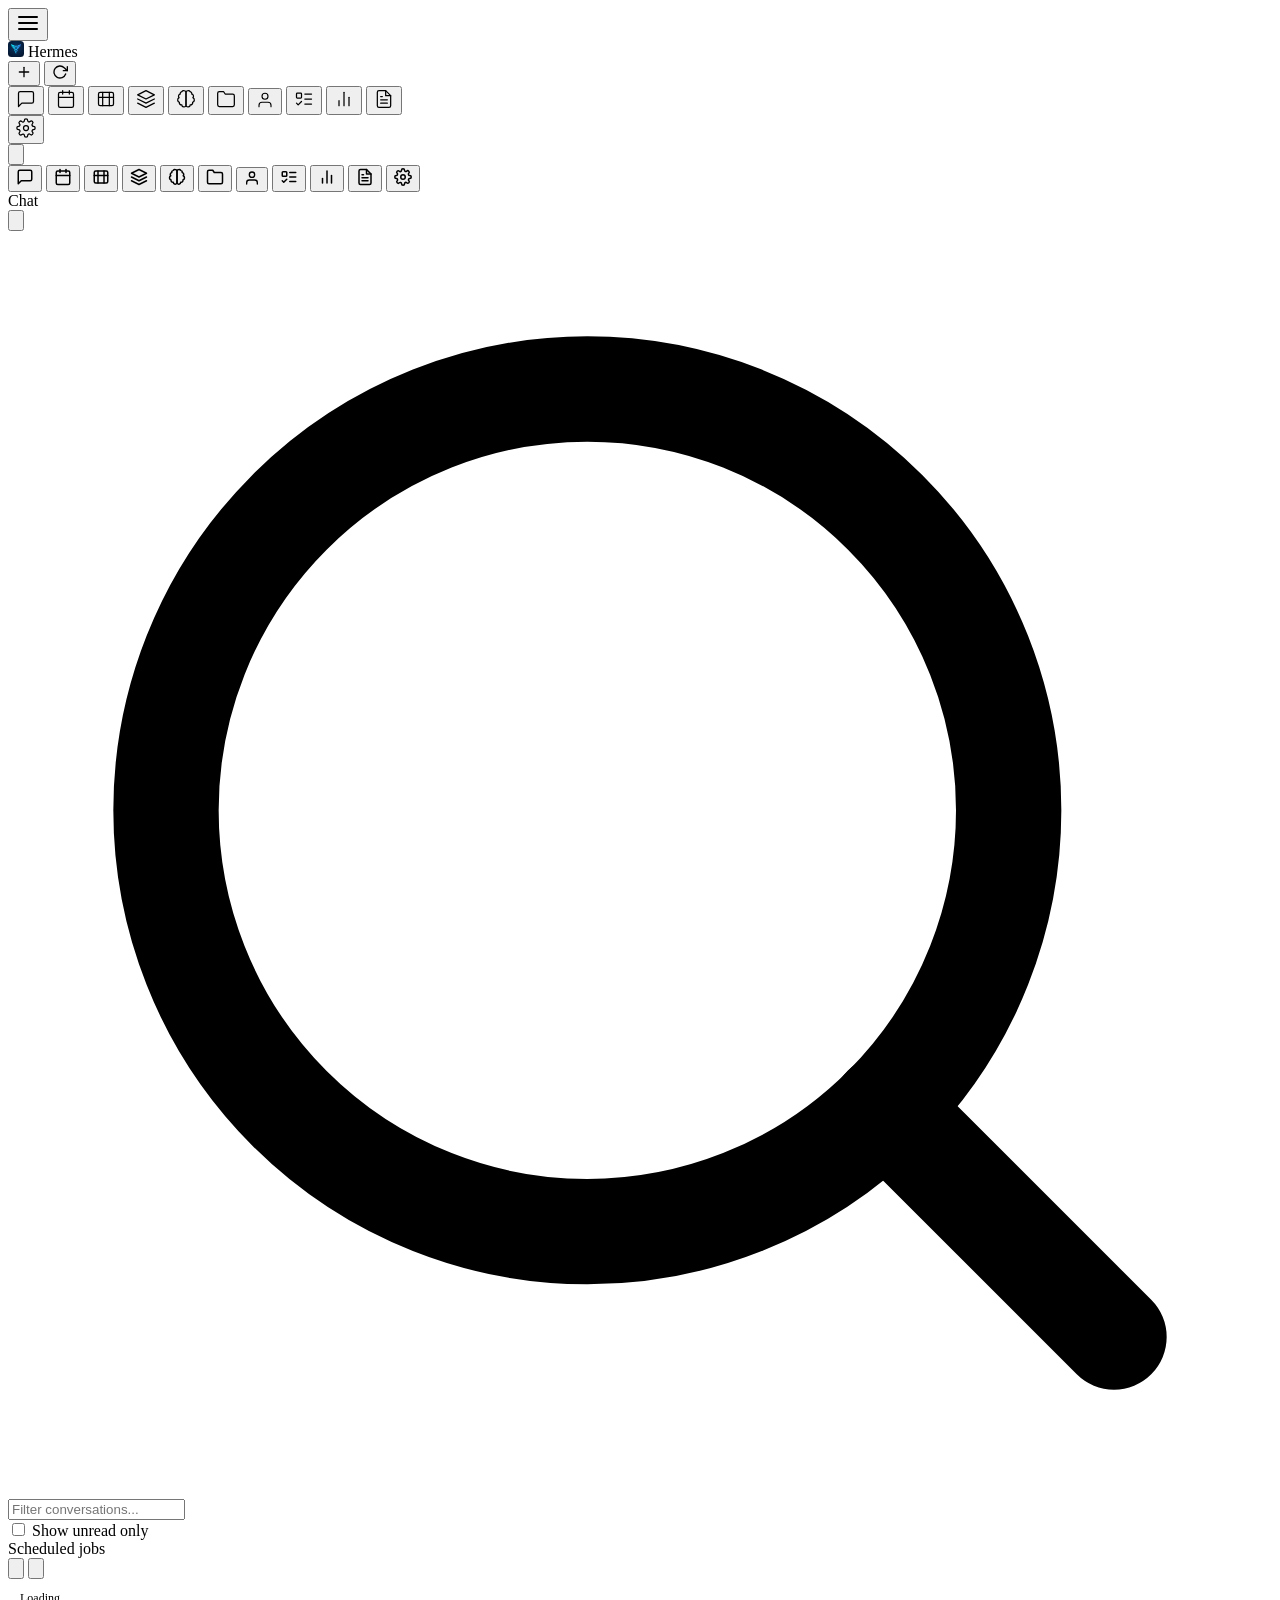
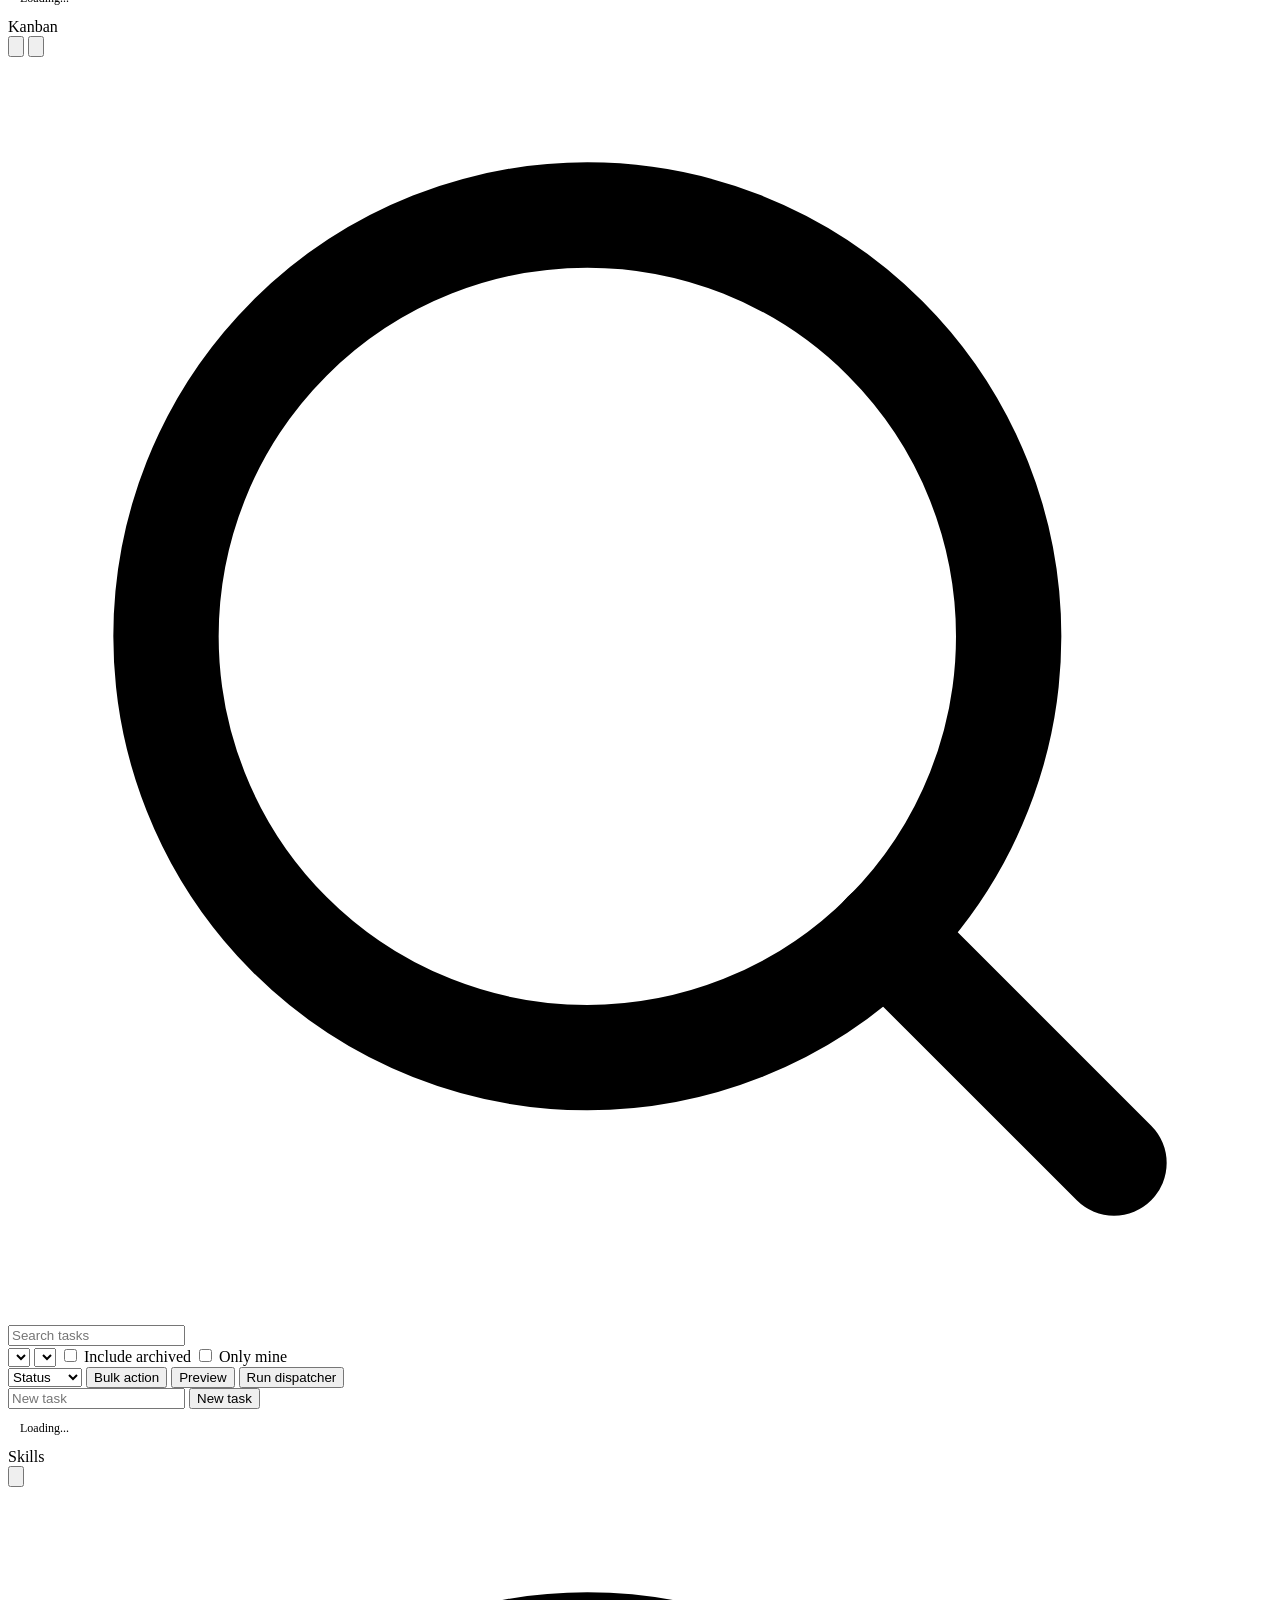
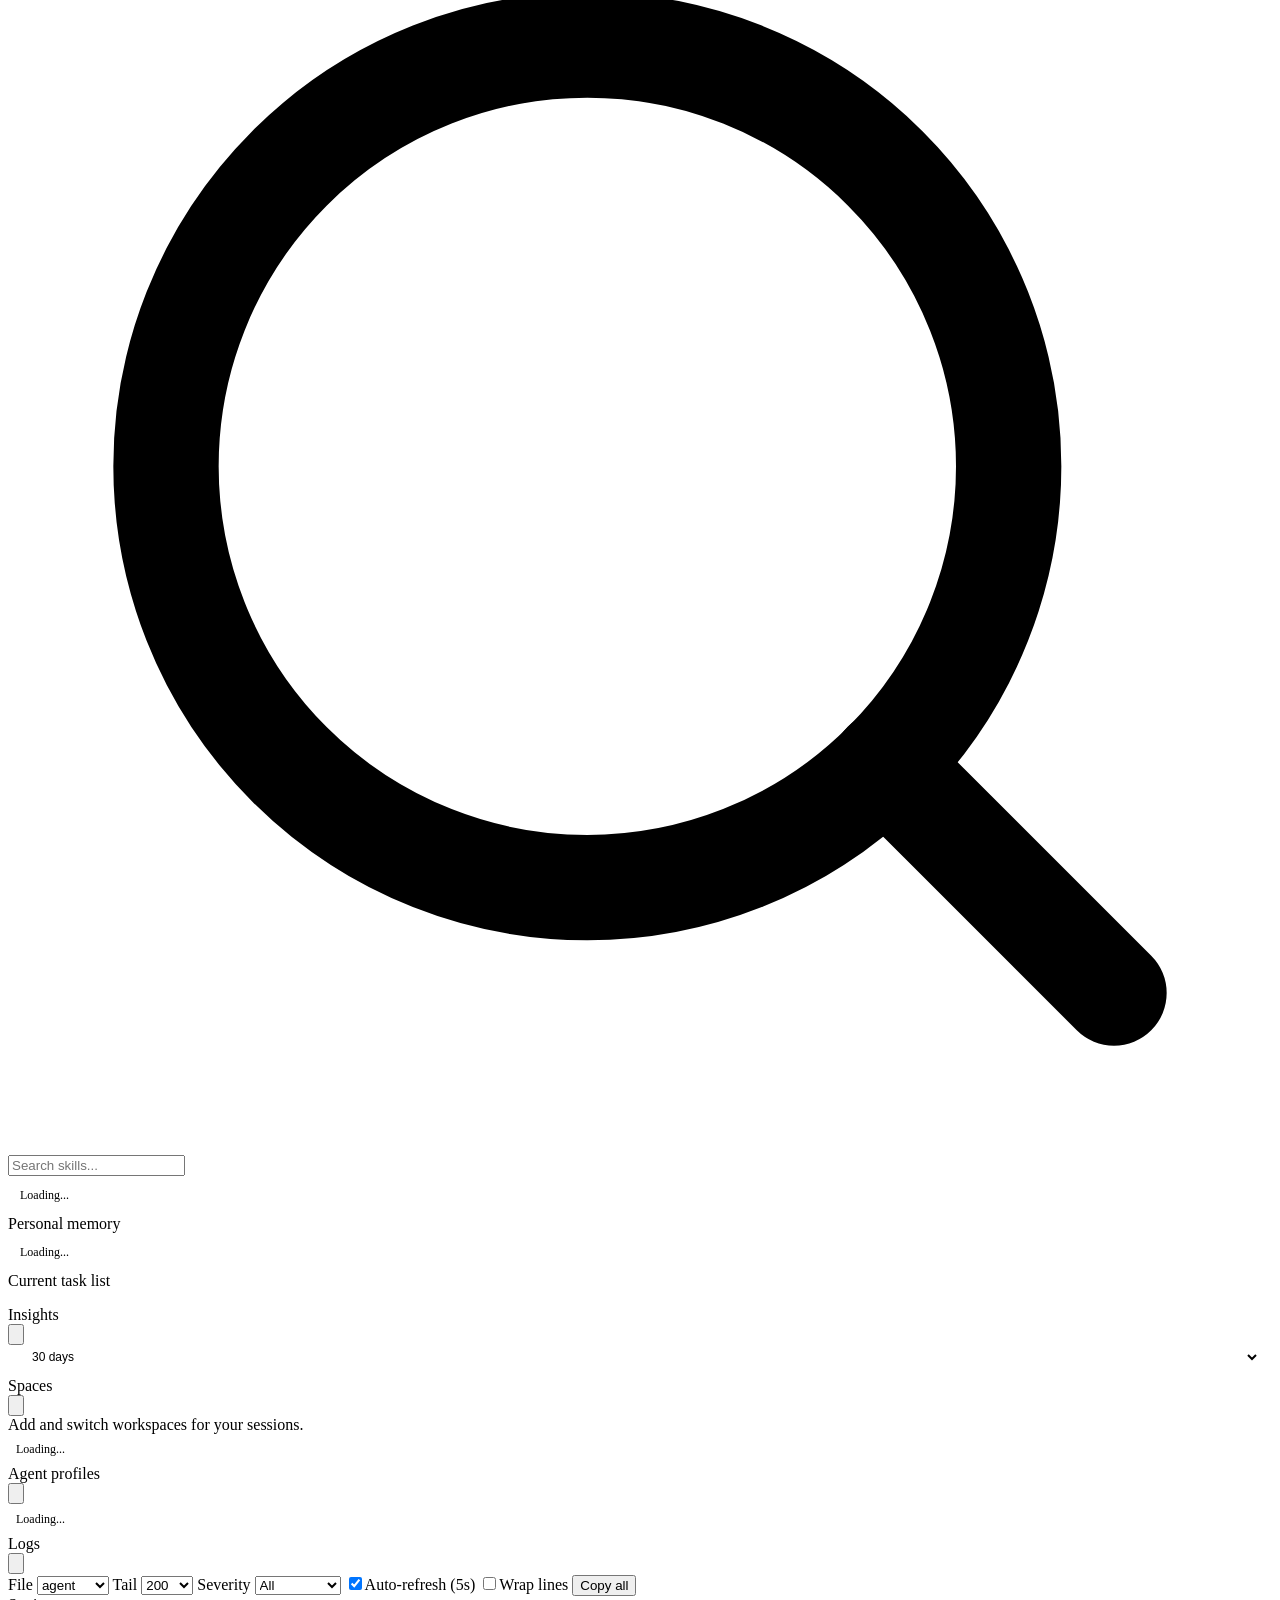
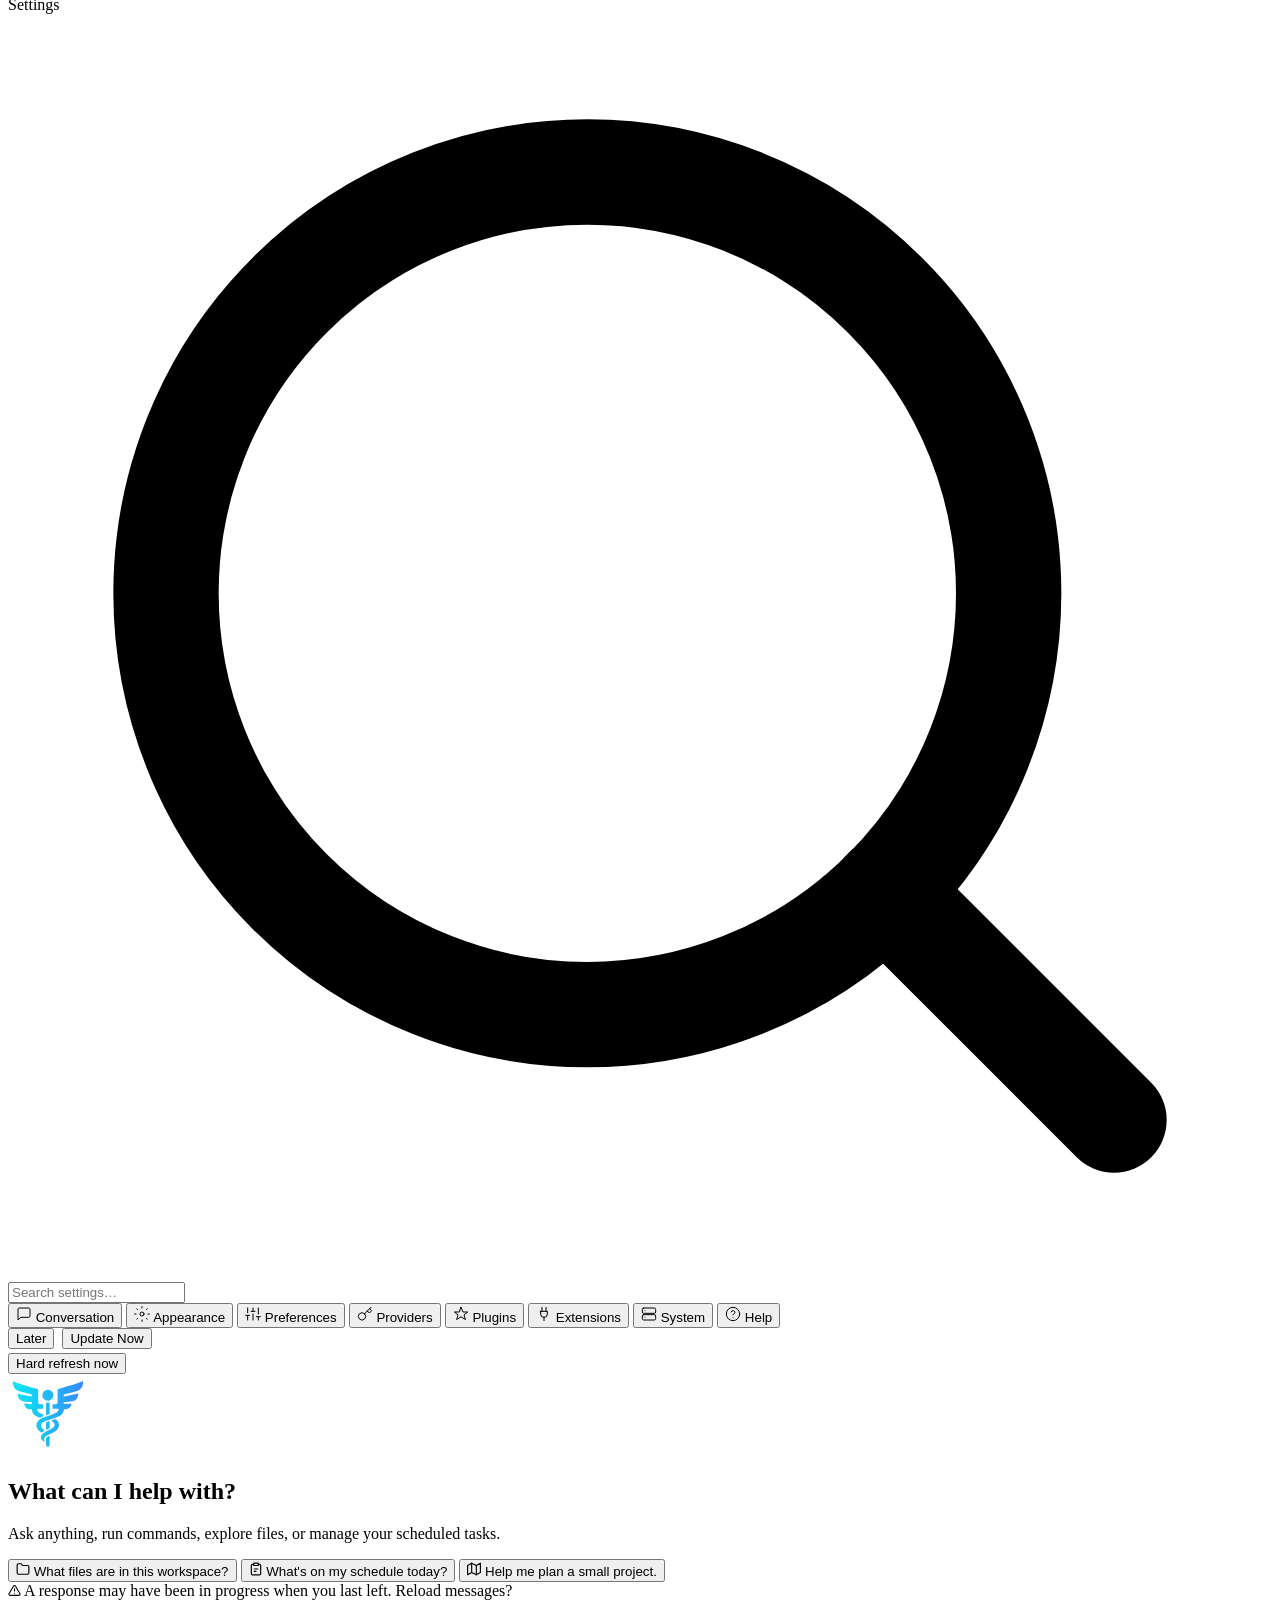
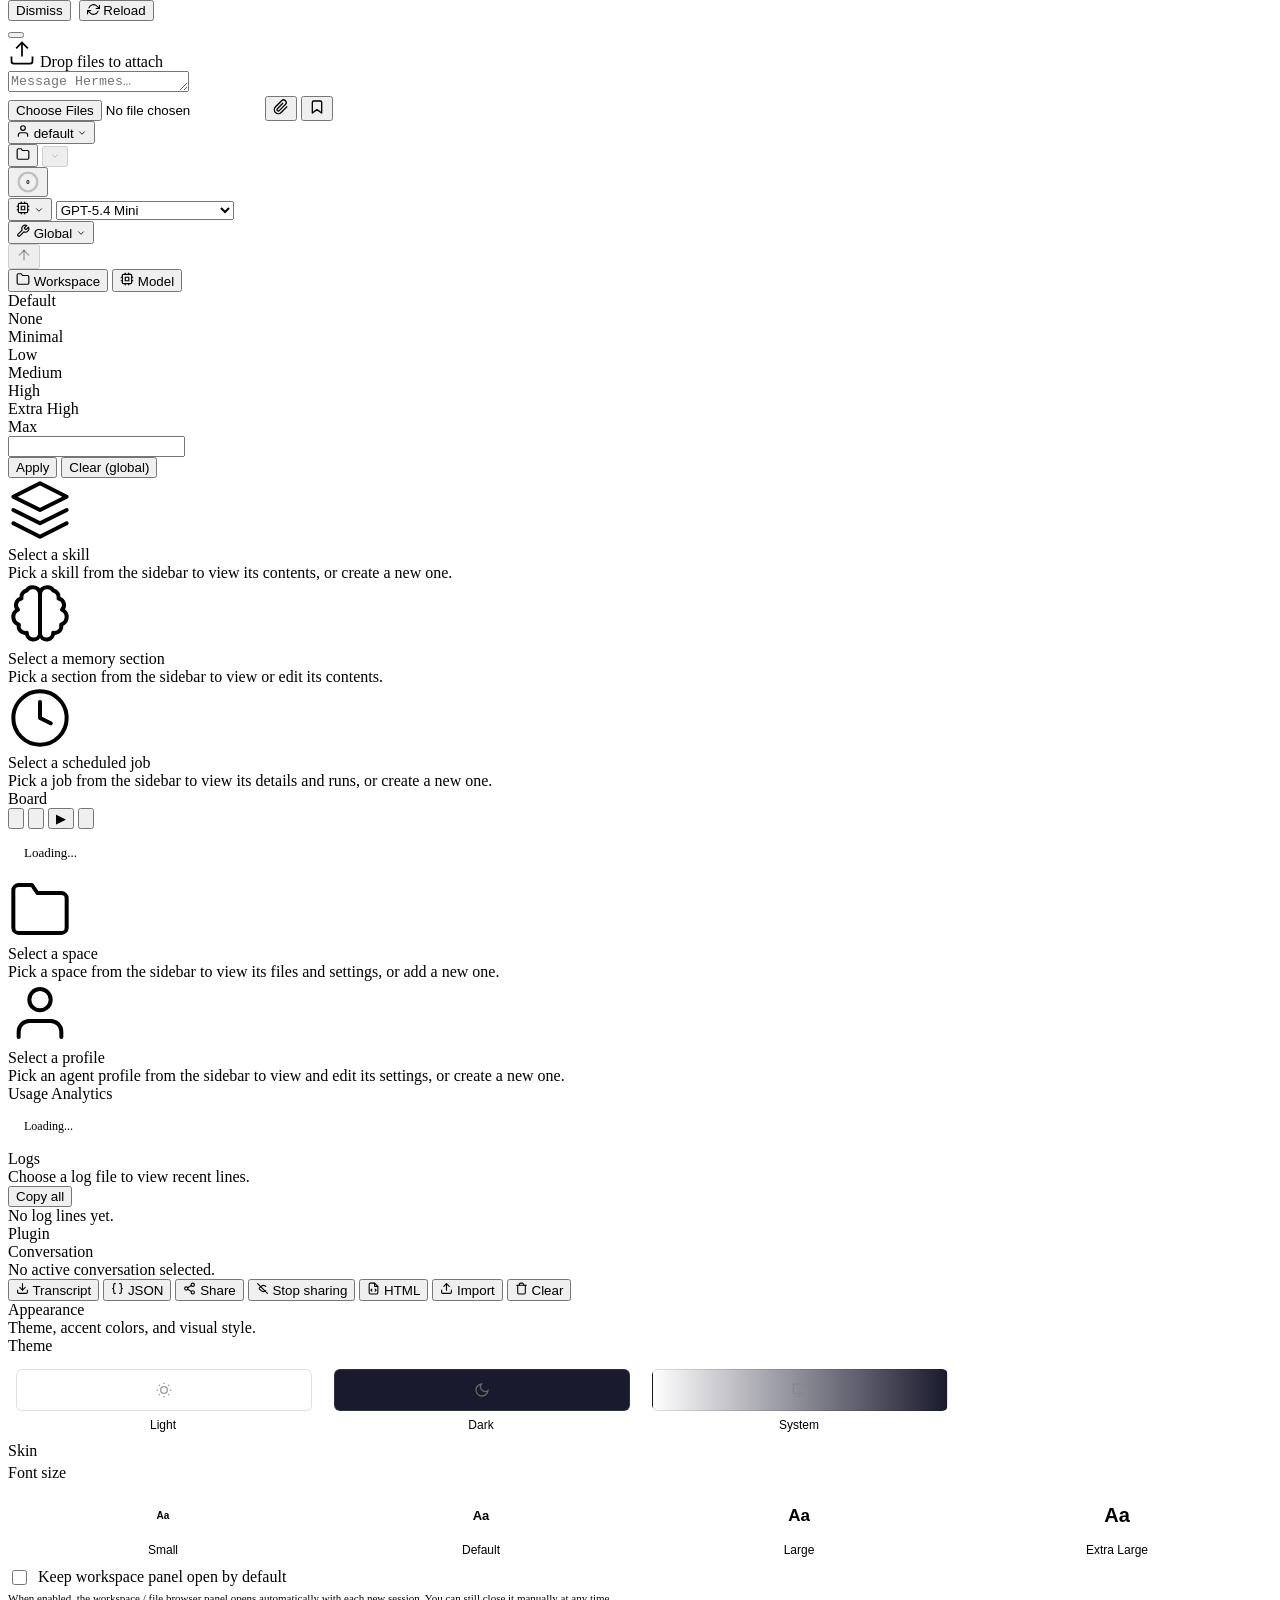
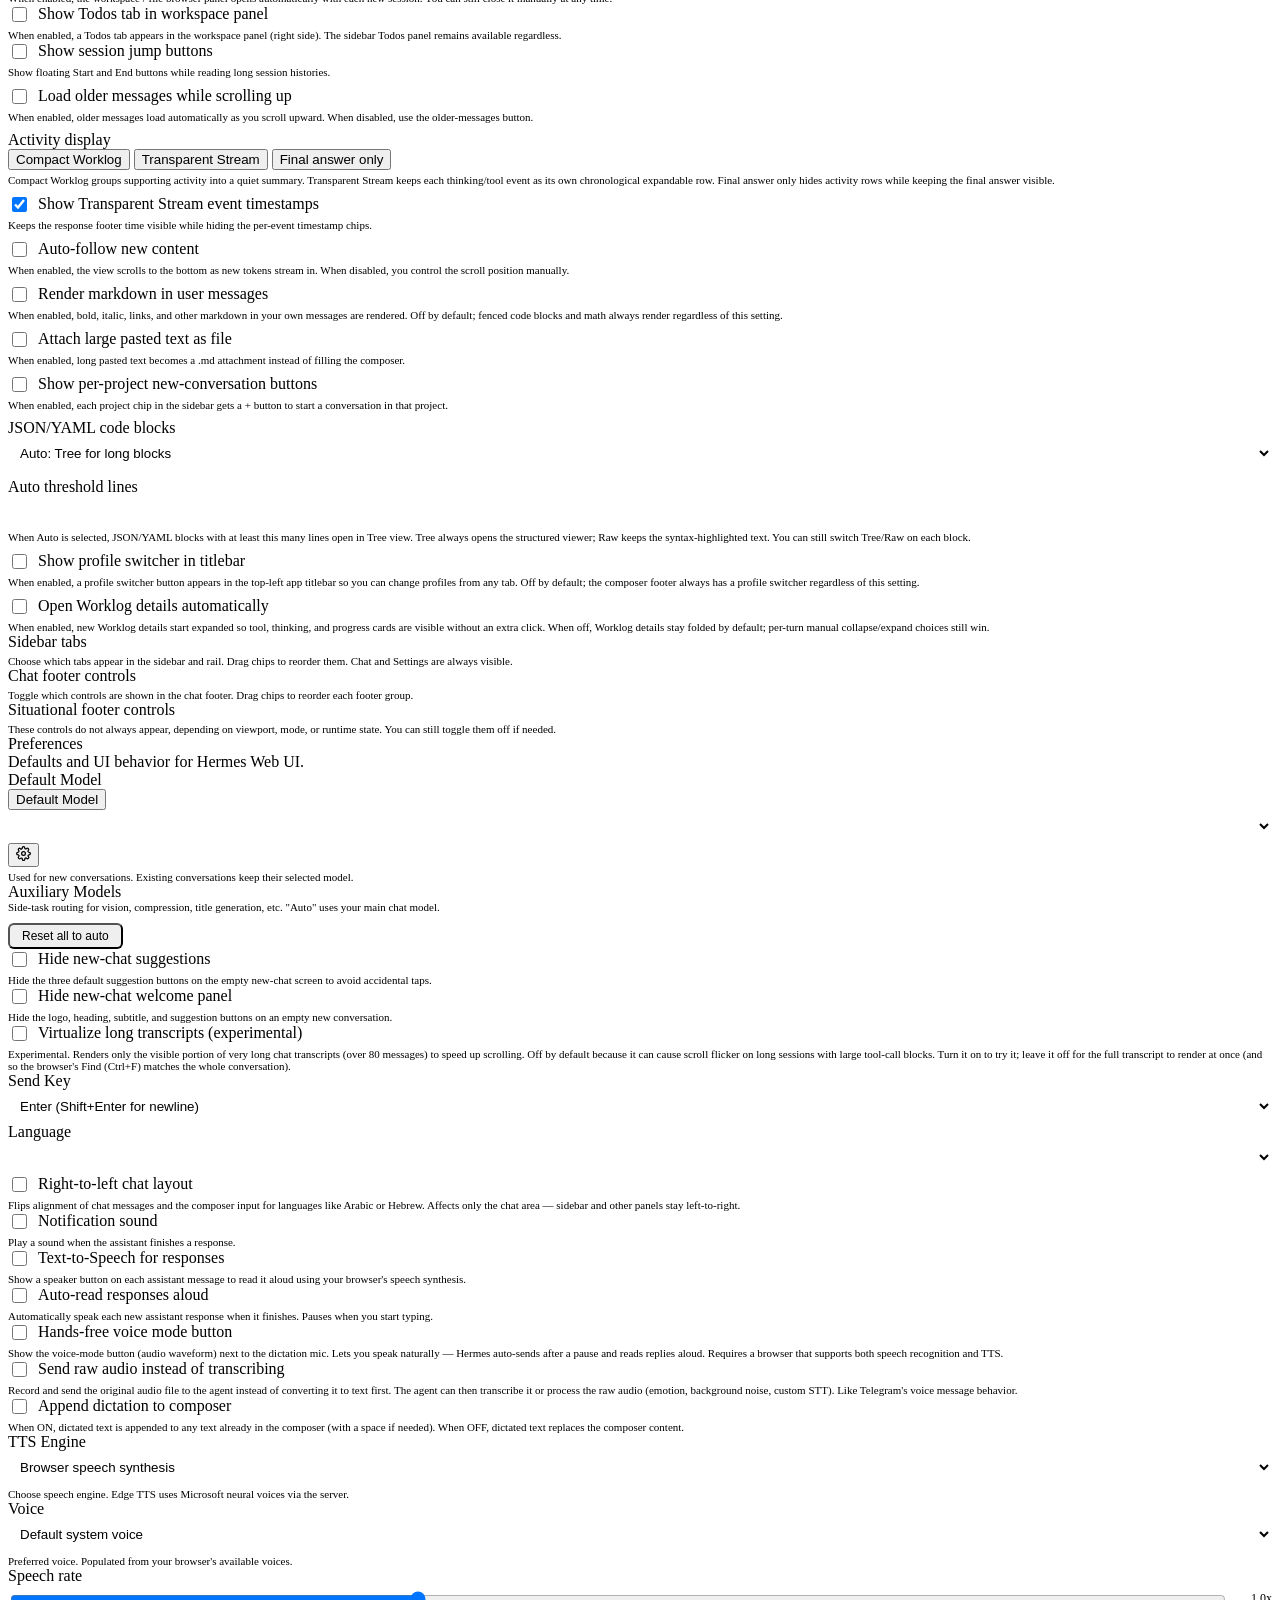
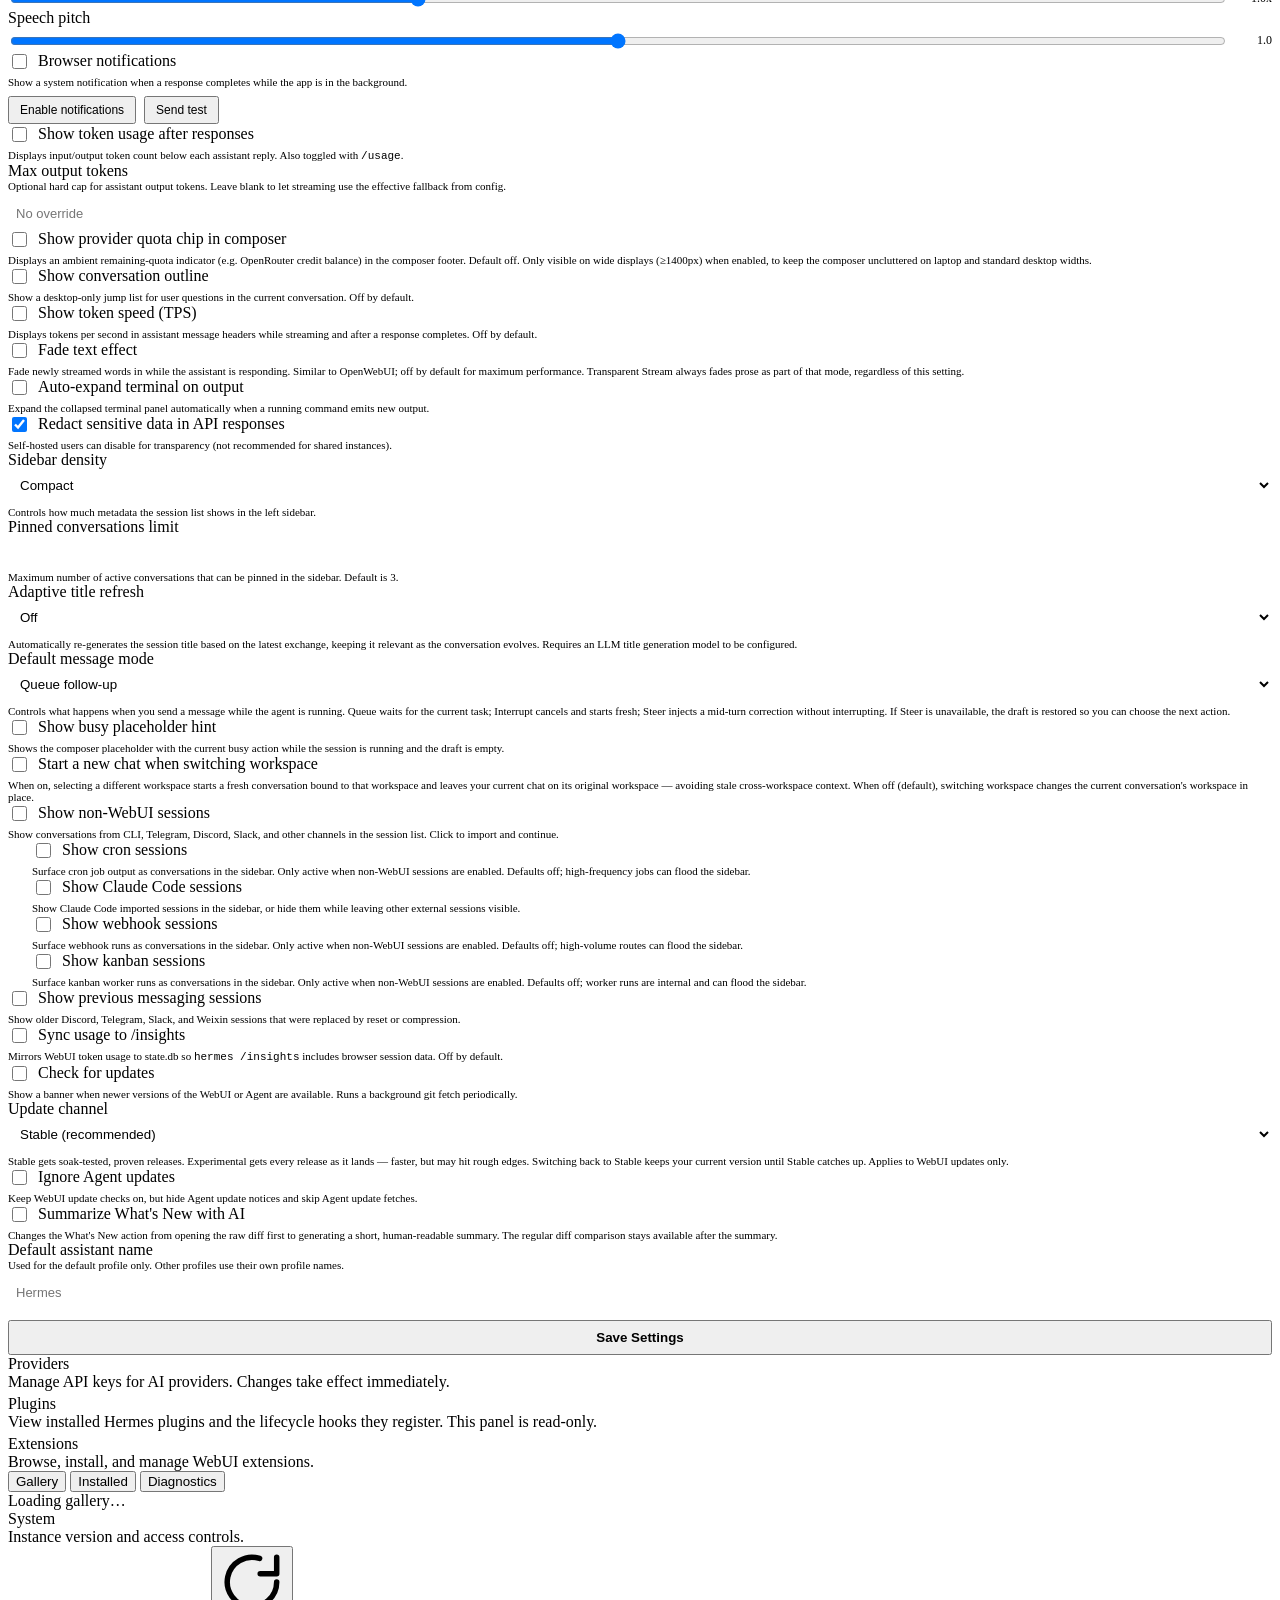
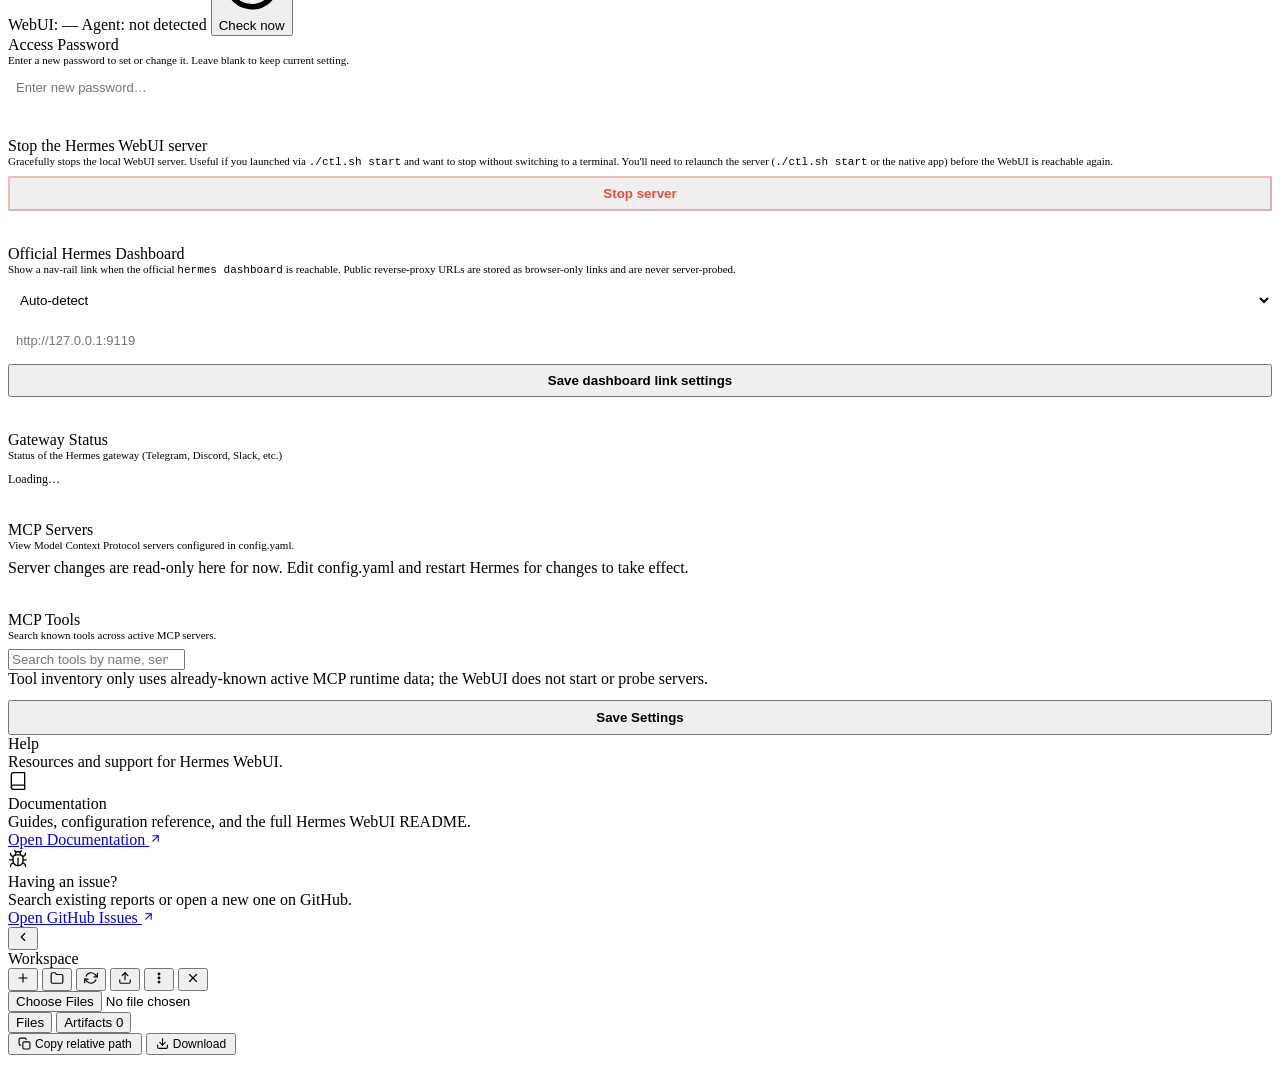
==== commit a2b130c2: "feat(ui): add show unread only filter toggle to chat sidebar Adds a 'Show unread only' checkbox togg" ====
--- a/static/index.html
+++ b/static/index.html
@@ -201,6 +201,7 @@
         </div>
       </div>
       <div class="session-search sidebar-search"><div class="session-search-field"><svg class="sidebar-search-icon" viewBox="0 0 24 24" fill="none" stroke="currentColor" stroke-width="2" stroke-linecap="round" stroke-linejoin="round" aria-hidden="true"><circle cx="11" cy="11" r="8"/><path d="M21 21l-4.35-4.35"/></svg><input id="sessionSearch" type="search" placeholder="Filter conversations..." data-i18n-placeholder="filter_conversations" oninput="filterSessions()" autocomplete="off" data-1p-ignore data-lpignore="true" data-bwignore="true" data-form-type="other"><button type="button" id="sessionSearchClear" class="session-search-clear has-tooltip has-tooltip--bottom-right" aria-label="Clear conversation filter" data-tooltip="Clear conversation filter" onclick="clearSessionSearch()" hidden><svg viewBox="0 0 24 24" fill="none" stroke="currentColor" stroke-width="2.4" stroke-linecap="round" stroke-linejoin="round" aria-hidden="true"><line x1="18" y1="6" x2="6" y2="18"/><line x1="6" y1="6" x2="18" y2="18"/></svg></button></div></div>
+      <label class="session-unread-toggle"><input id="sessionUnreadToggle" type="checkbox" onchange="_setUnreadOnly(this.checked)"> <span data-i18n="show_unread_only">Show unread only</span></label>
       <div class="session-list" id="sessionList"></div>
     </div>
     <!-- Tasks (cron) panel -->
@@ -1421,13 +1422,6 @@
               </label>
               <div style="font-size:11px;color:var(--muted);margin-top:4px" data-i18n="settings_desc_kanban_sessions">Surface kanban worker runs as conversations in the sidebar. Only active when non-WebUI sessions are enabled. Defaults off; worker runs are internal and can flood the sidebar.</div>
             </div>
-            <div class="settings-field" id="settingsShowSubagentSessionsField" style="margin-left:24px">
-              <label style="display:flex;align-items:center;gap:8px;cursor:pointer">
-                <input type="checkbox" id="settingsShowSubagentSessions" style="width:15px;height:15px;accent-color:var(--accent)" checked>
-                <span data-i18n="settings_label_subagent_sessions">Show delegated subagent sessions</span>
-              </label>
-              <div style="font-size:11px;color:var(--muted);margin-top:4px" data-i18n="settings_desc_subagent_sessions">Surface delegated subagent (child) sessions in the sidebar. When disabled, subagent sessions spawned by delegate_task are hidden from the conversation list but remain accessible through their parent.</div>
-            </div>
             <div class="settings-field">
               <label style="display:flex;align-items:center;gap:8px;cursor:pointer">
                 <input type="checkbox" id="settingsShowPreviousMessagingSessions" style="width:15px;height:15px;accent-color:var(--accent)">
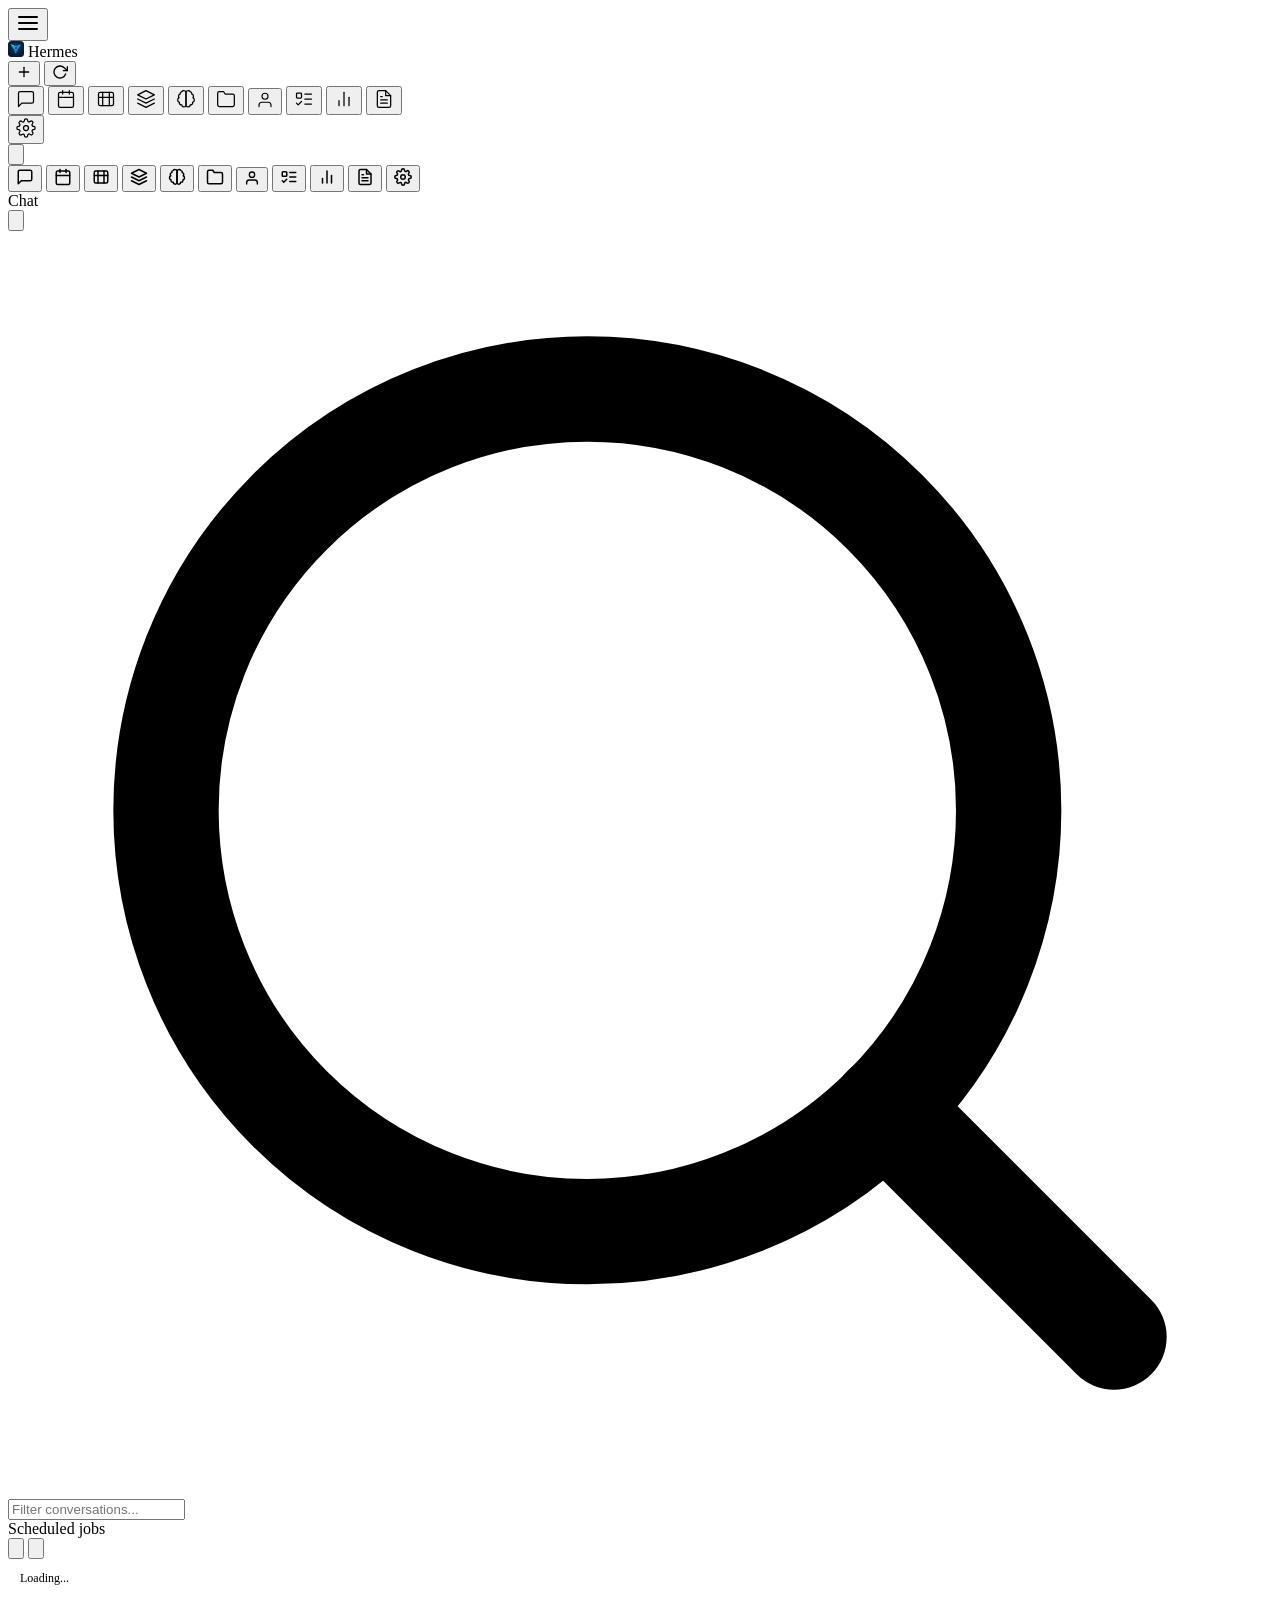
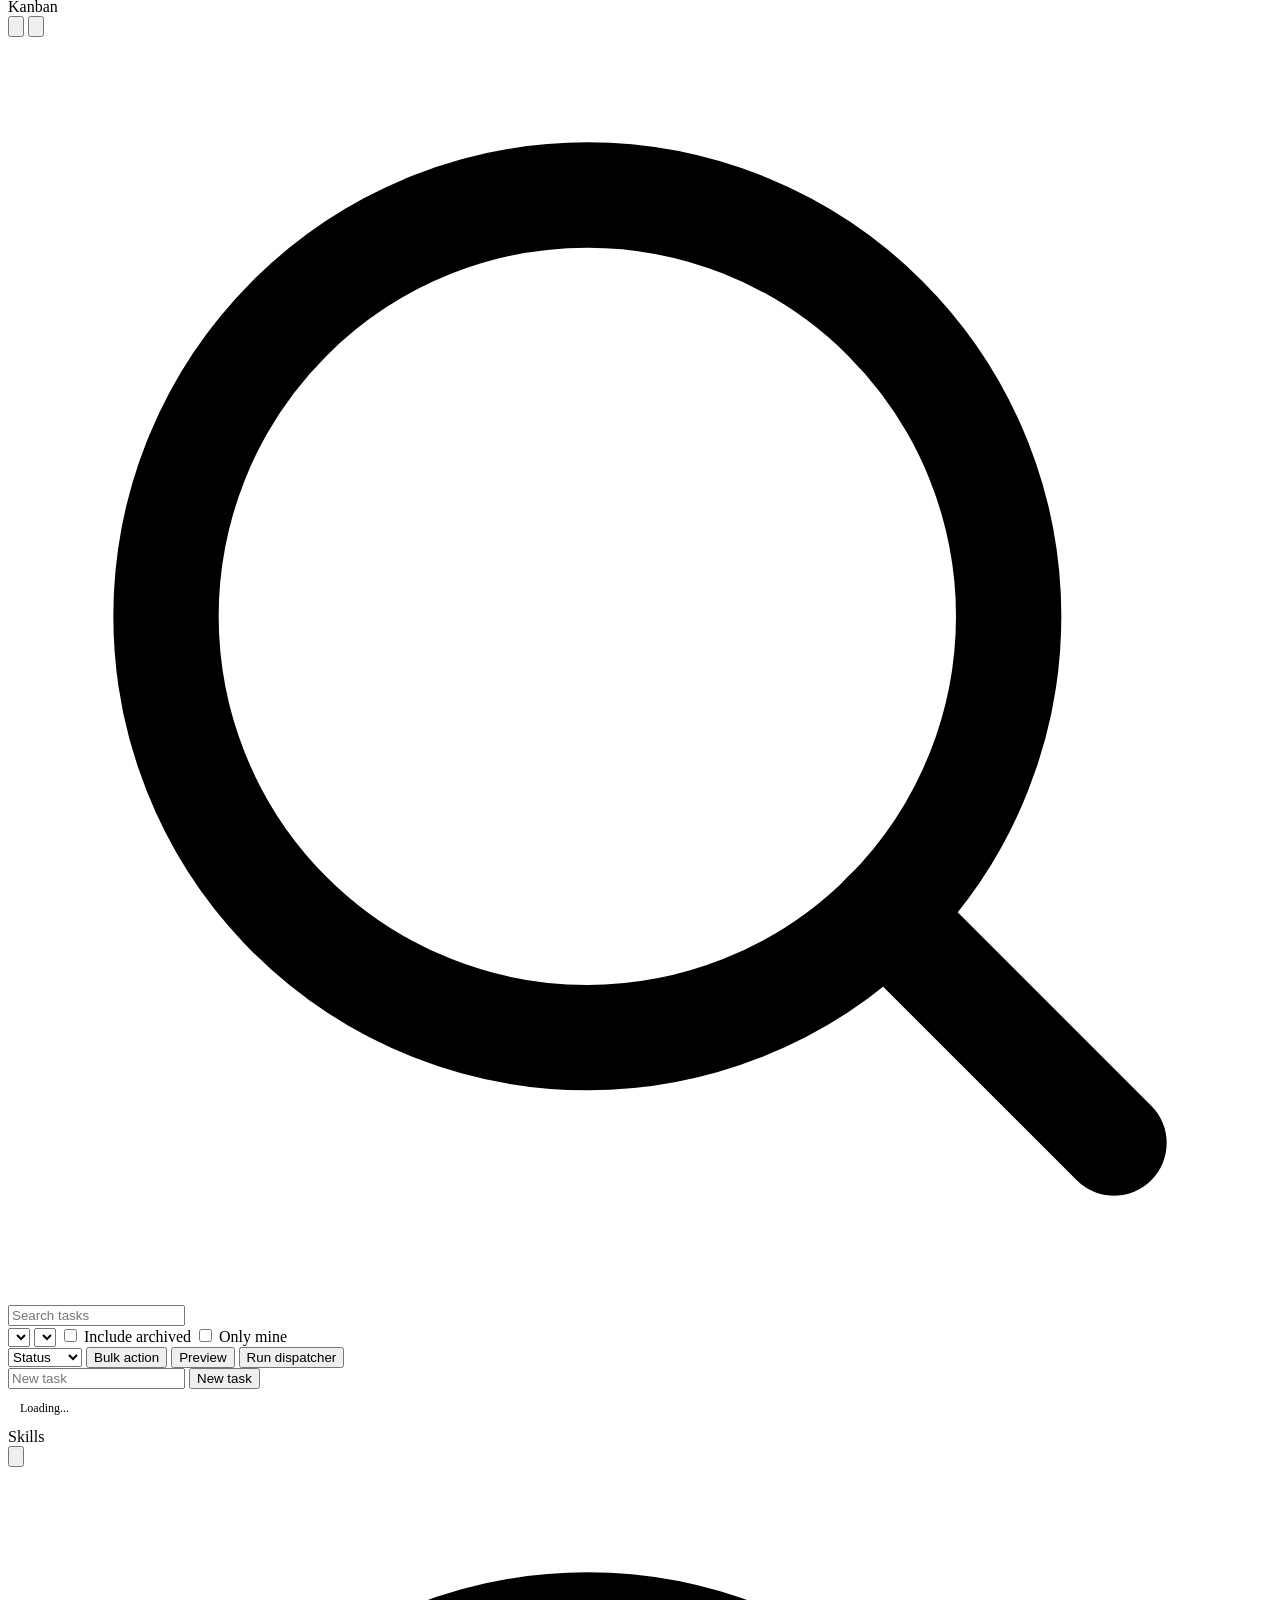
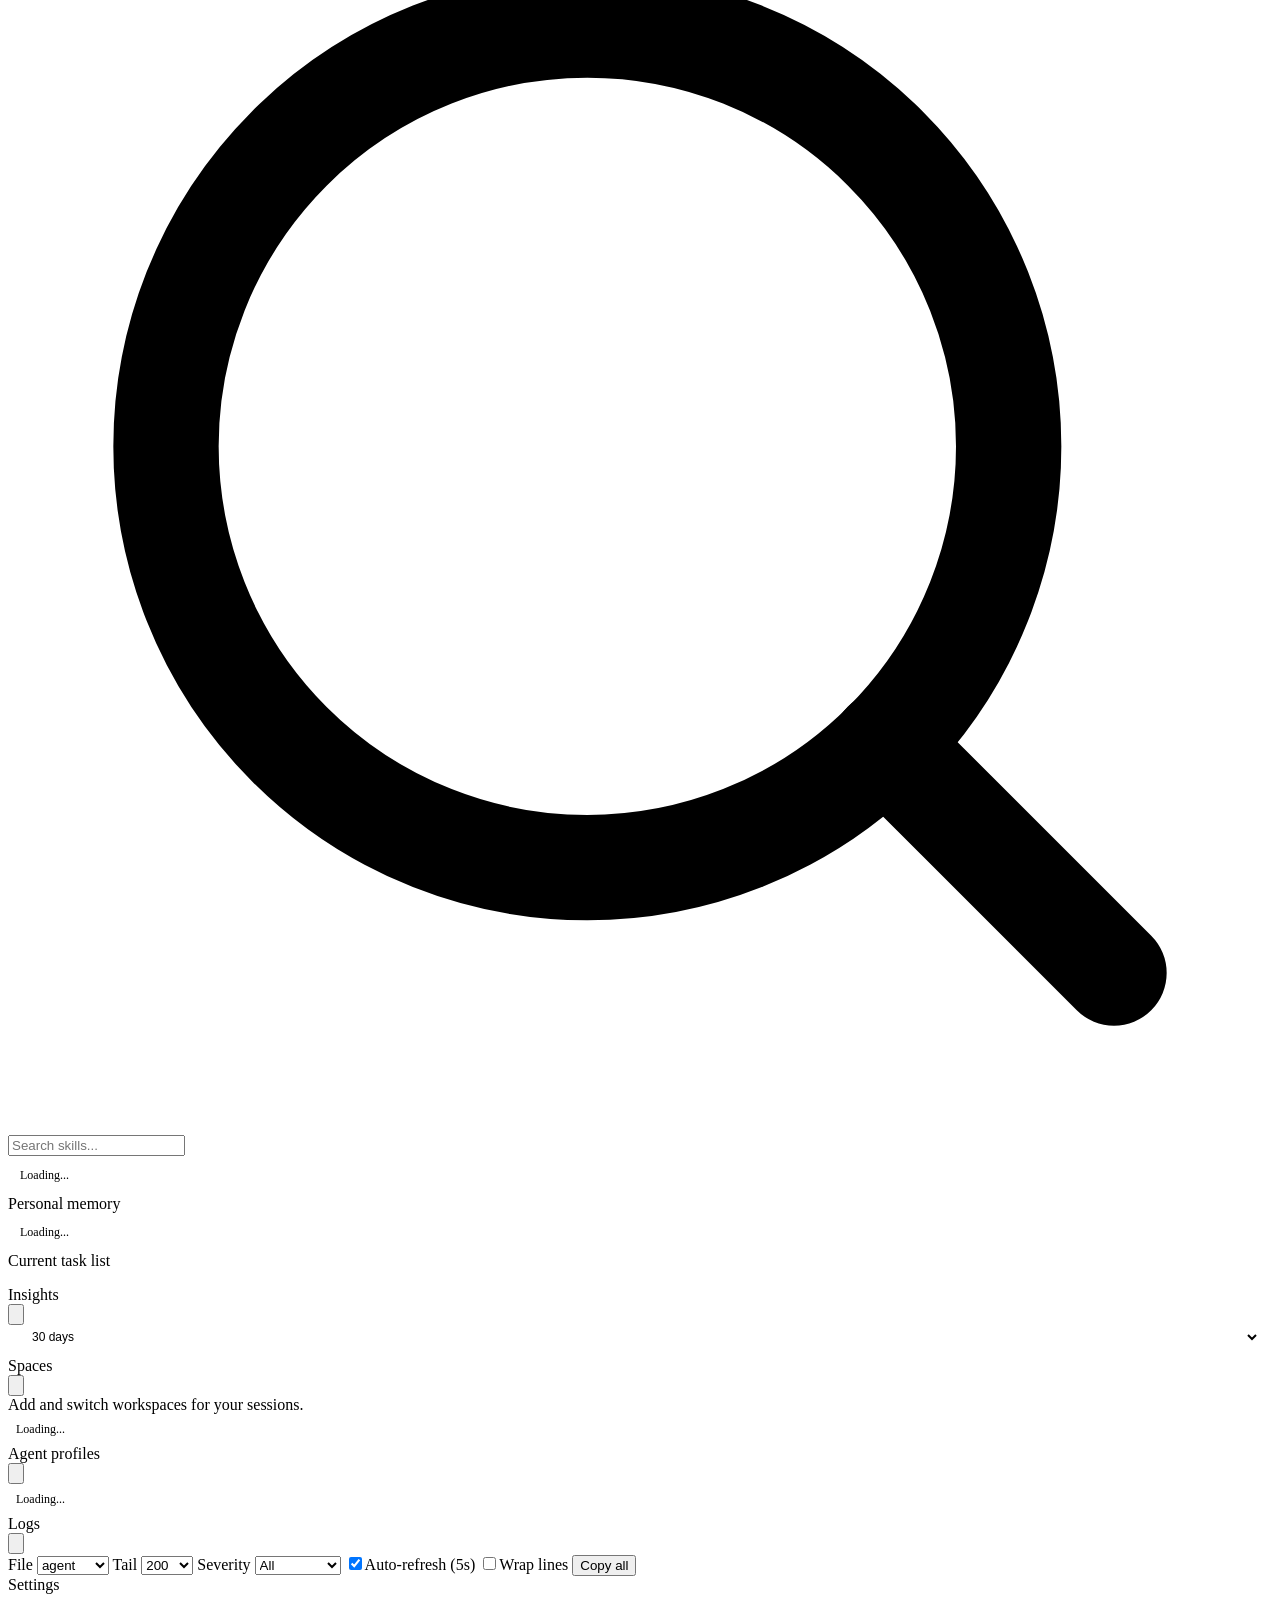
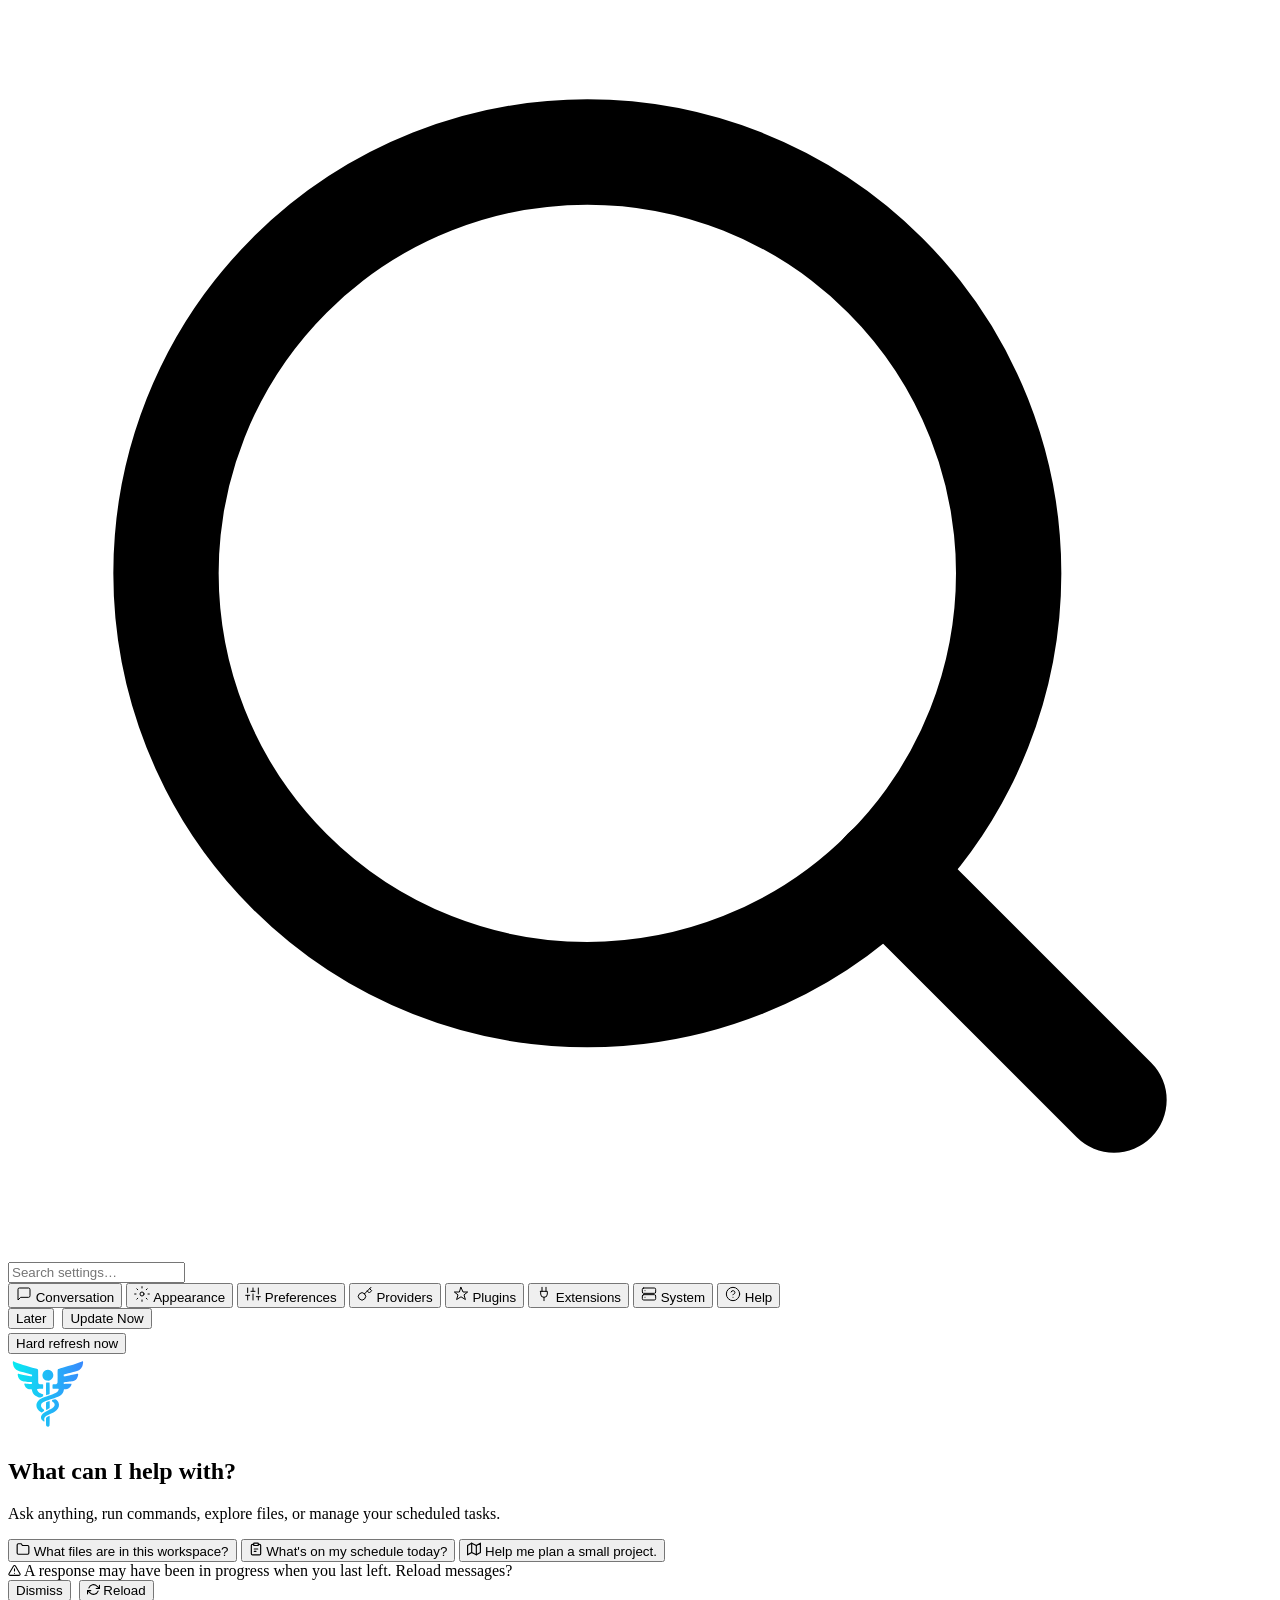
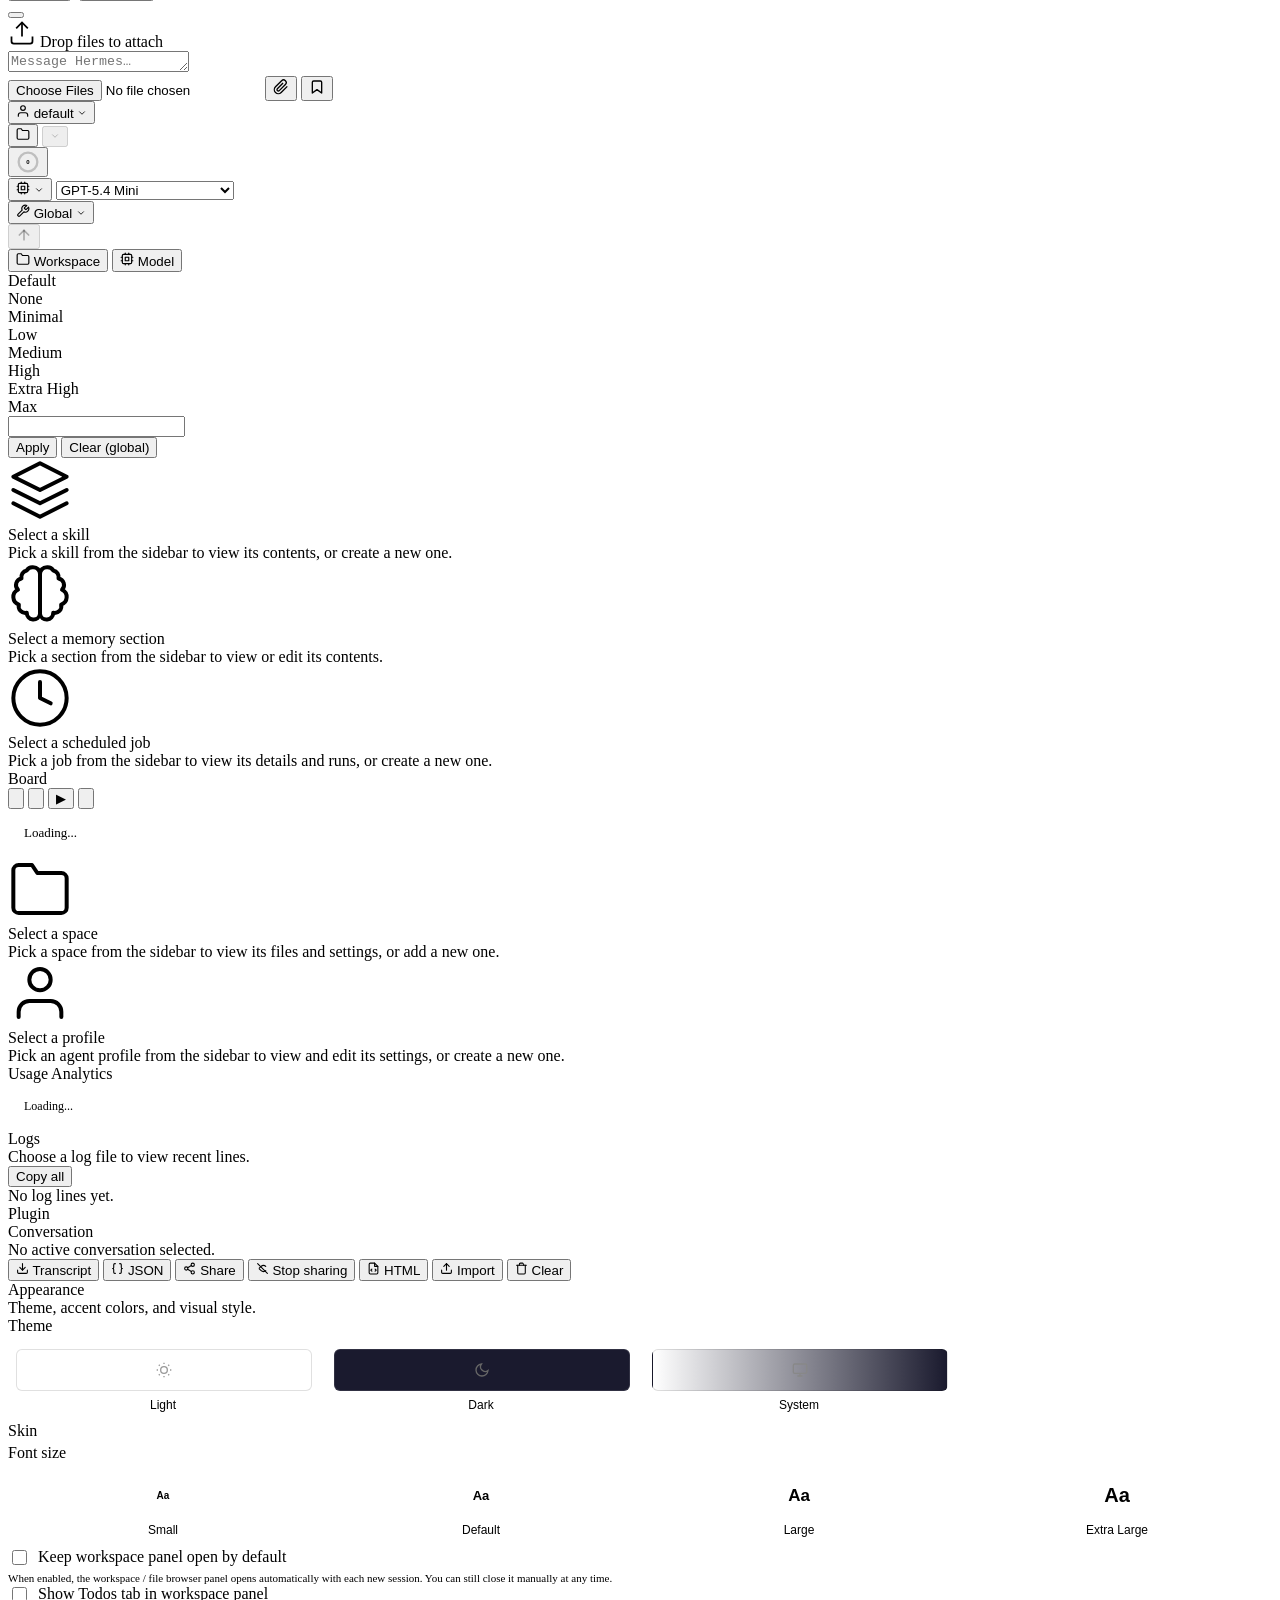
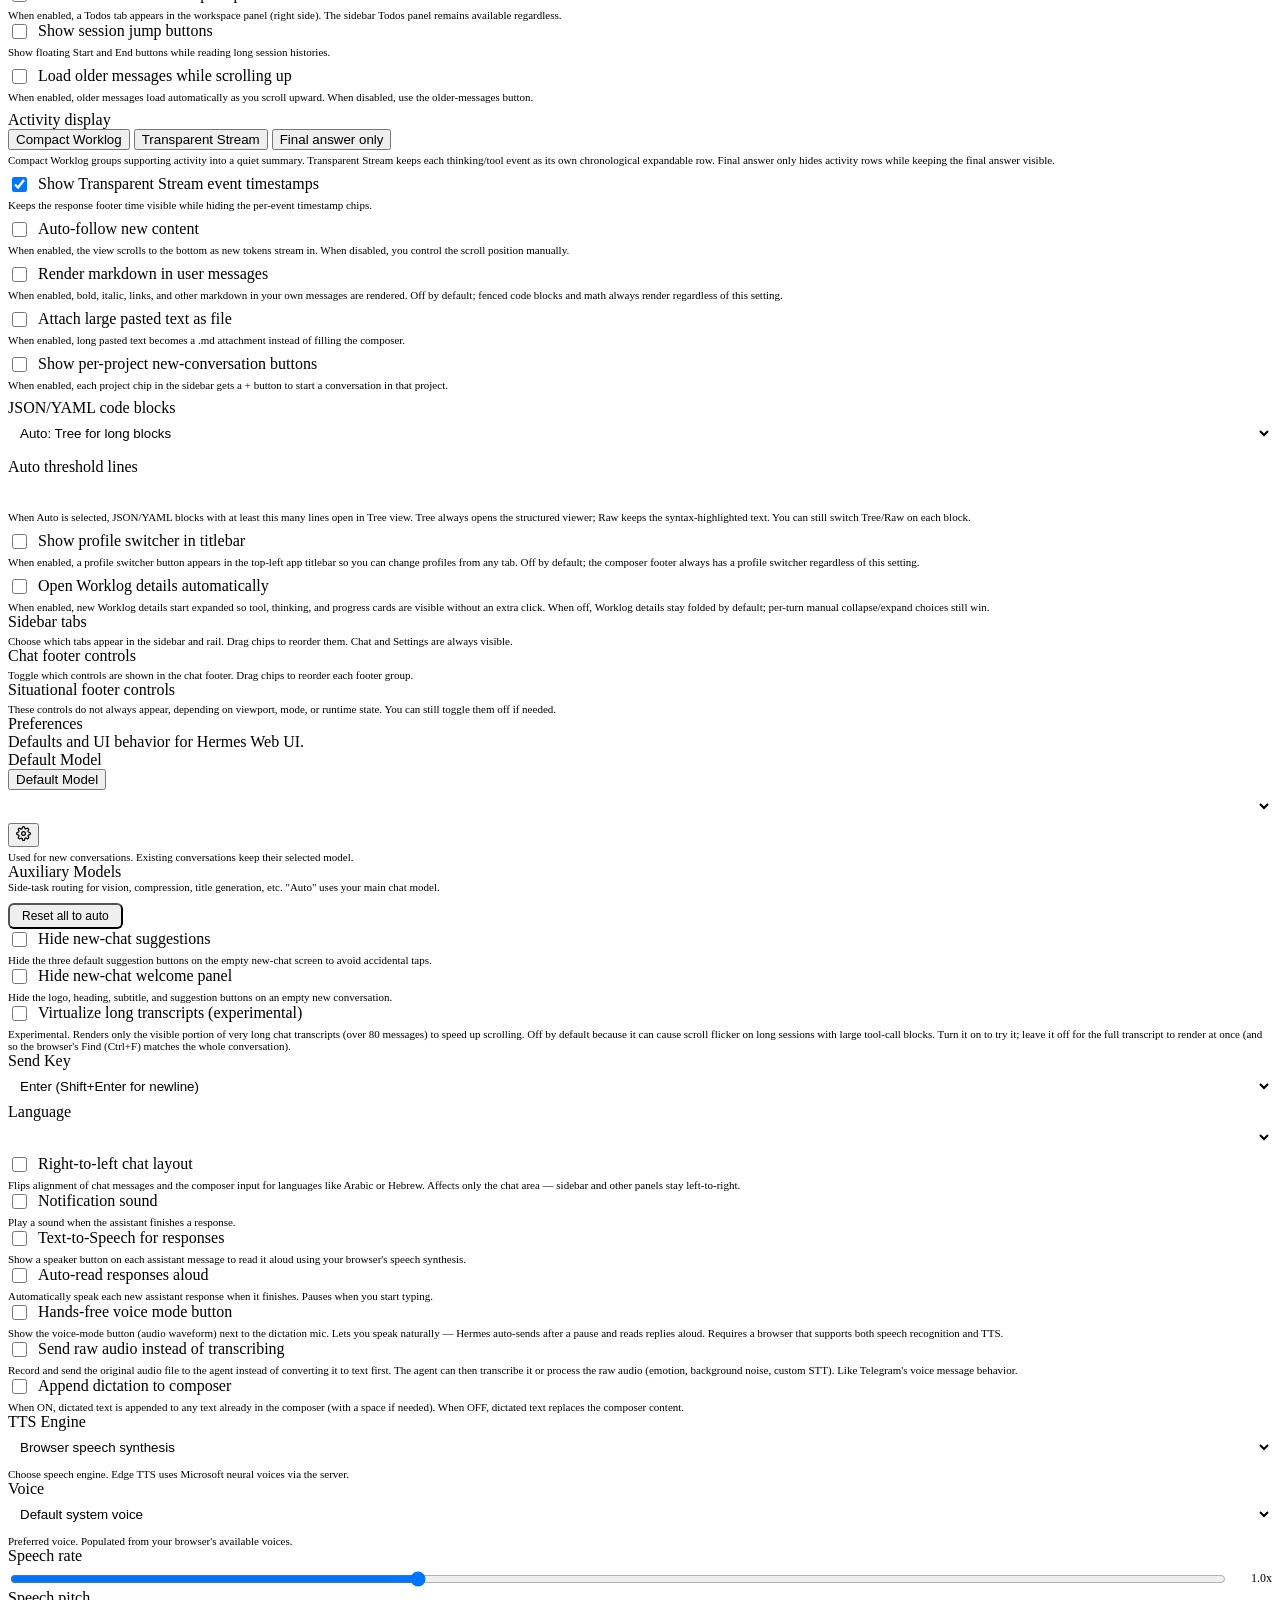
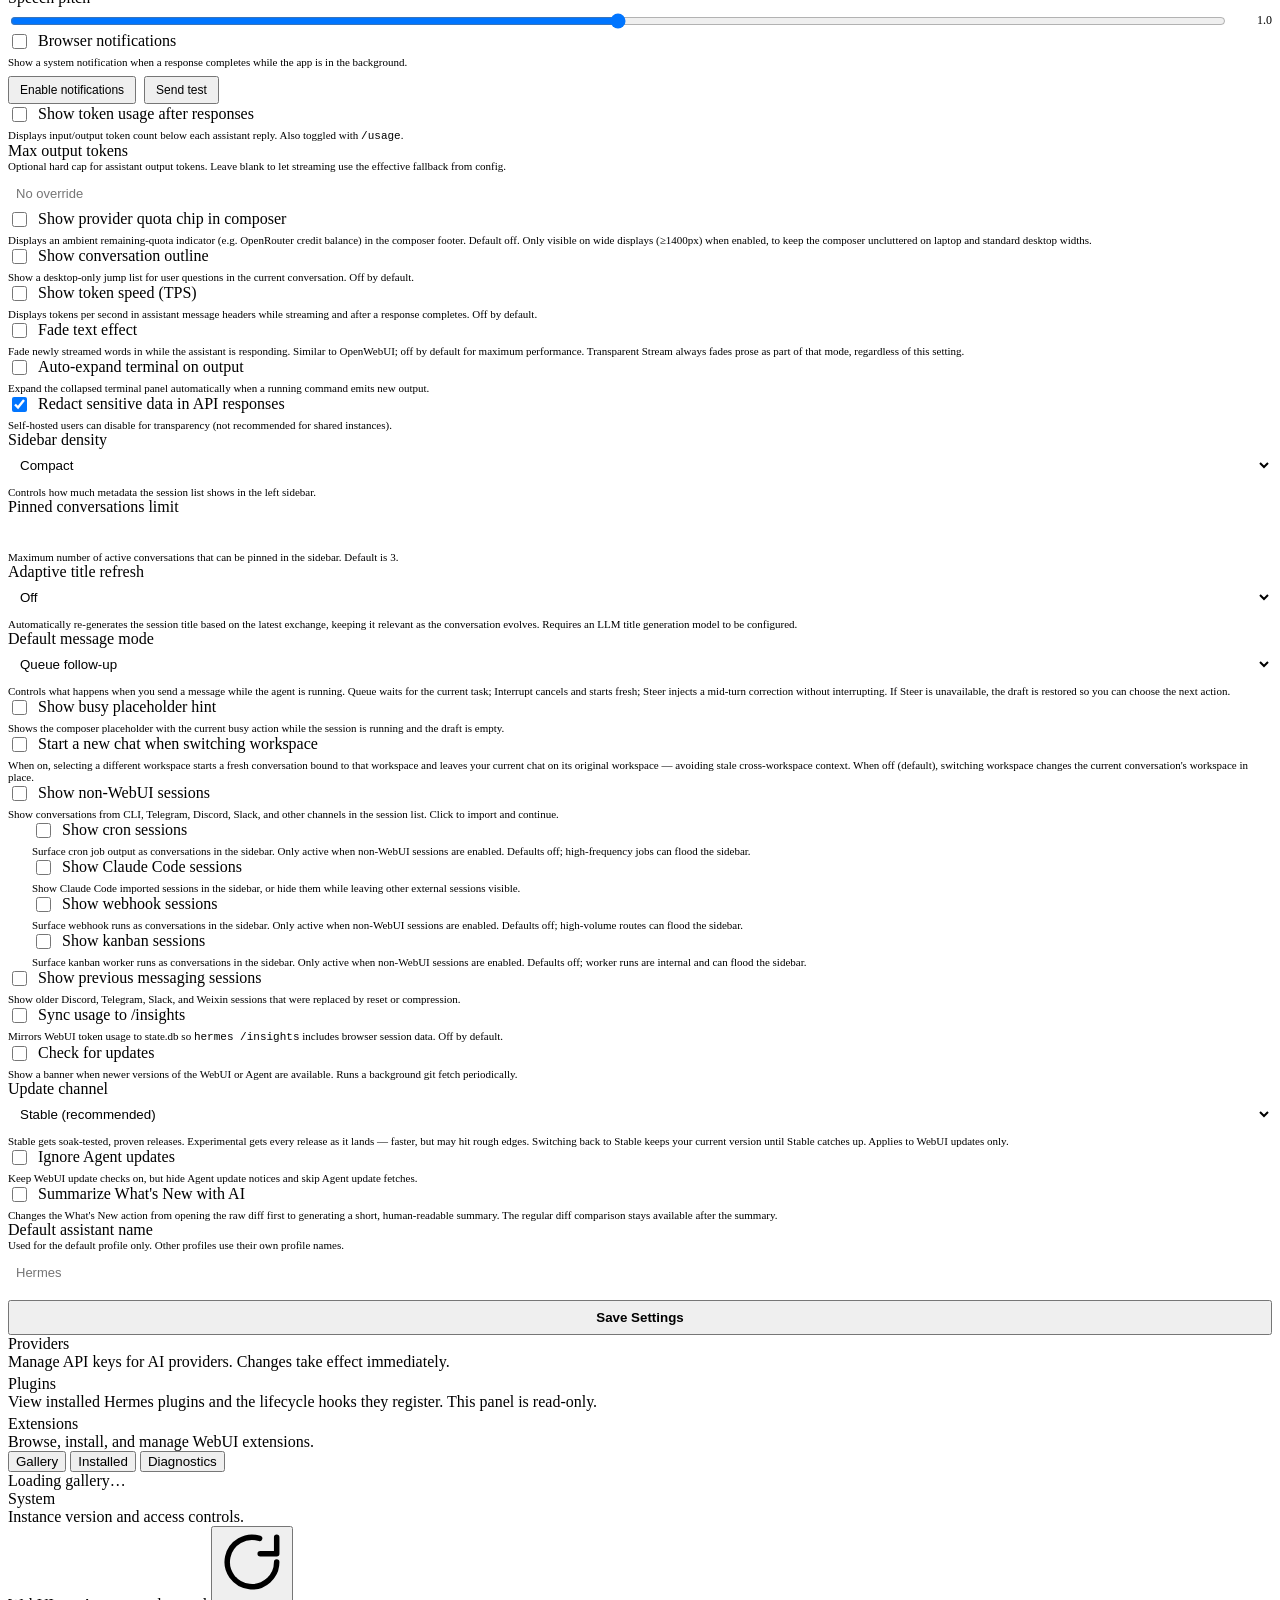
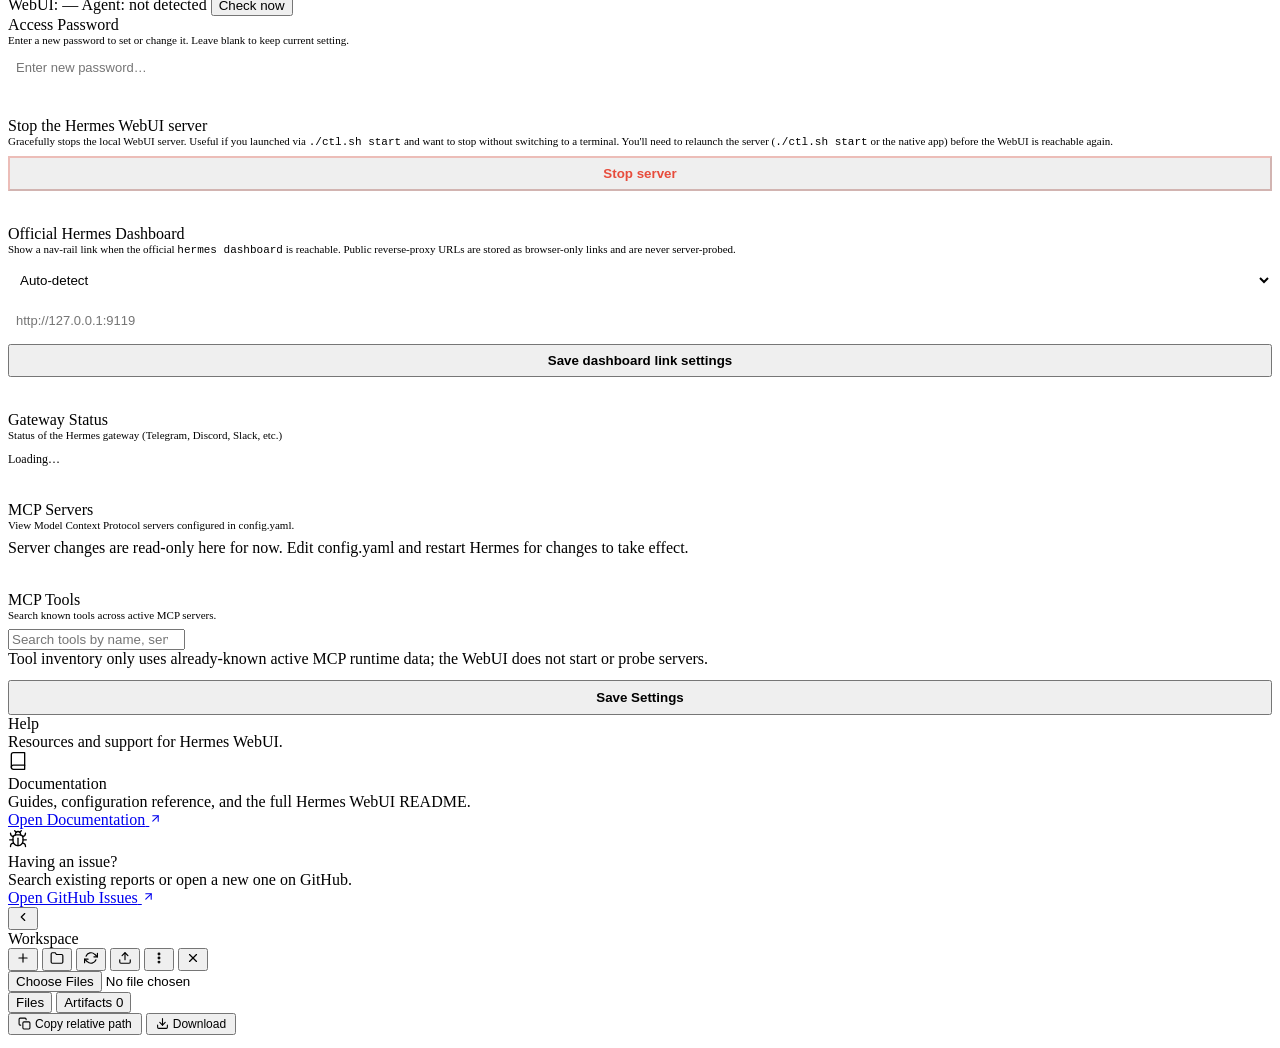
==== commit 3f8a243f: "feat(workspace): fullscreen mode for file previews (#6675)" ====
--- a/static/index.html
+++ b/static/index.html
@@ -201,7 +201,6 @@
         </div>
       </div>
       <div class="session-search sidebar-search"><div class="session-search-field"><svg class="sidebar-search-icon" viewBox="0 0 24 24" fill="none" stroke="currentColor" stroke-width="2" stroke-linecap="round" stroke-linejoin="round" aria-hidden="true"><circle cx="11" cy="11" r="8"/><path d="M21 21l-4.35-4.35"/></svg><input id="sessionSearch" type="search" placeholder="Filter conversations..." data-i18n-placeholder="filter_conversations" oninput="filterSessions()" autocomplete="off" data-1p-ignore data-lpignore="true" data-bwignore="true" data-form-type="other"><button type="button" id="sessionSearchClear" class="session-search-clear has-tooltip has-tooltip--bottom-right" aria-label="Clear conversation filter" data-tooltip="Clear conversation filter" onclick="clearSessionSearch()" hidden><svg viewBox="0 0 24 24" fill="none" stroke="currentColor" stroke-width="2.4" stroke-linecap="round" stroke-linejoin="round" aria-hidden="true"><line x1="18" y1="6" x2="6" y2="18"/><line x1="6" y1="6" x2="18" y2="18"/></svg></button></div></div>
-      <label class="session-unread-toggle"><input id="sessionUnreadToggle" type="checkbox" onchange="_setUnreadOnly(this.checked)"> <span data-i18n="show_unread_only">Show unread only</span></label>
       <div class="session-list" id="sessionList"></div>
     </div>
     <!-- Tasks (cron) panel -->
@@ -1715,6 +1714,7 @@
         <button id="btnRenderMarkdownAnyway" class="panel-icon-btn" style="font-size:12px;width:auto;padding:2px 8px;display:none;align-items:center;gap:4px" onclick="forceRenderMarkdownPreview()" title="Render this large file as rich Markdown"><svg width="13" height="13" viewBox="0 0 24 24" fill="none" stroke="currentColor" stroke-width="2" stroke-linecap="round" stroke-linejoin="round" aria-hidden="true"><path d="M8 3H5a2 2 0 0 0-2 2v3"/><path d="M16 3h3a2 2 0 0 1 2 2v3"/><path d="M8 21H5a2 2 0 0 1-2-2v-3"/><path d="M16 21h3a2 2 0 0 0 2-2v-3"/><path d="M7 8h10"/><path d="M7 12h10"/><path d="M7 16h6"/></svg> Render as markdown anyway</button>
         <button id="btnDownloadFile" class="panel-icon-btn" style="margin-left:auto;font-size:12px;width:auto;padding:2px 8px;display:inline-flex;align-items:center;gap:4px" onclick="downloadFile(_previewCurrentPath)" title="Download file to your computer"><svg width="13" height="13" viewBox="0 0 24 24" fill="none" stroke="currentColor" stroke-width="2" stroke-linecap="round" stroke-linejoin="round" aria-hidden="true"><path d="M21 15v4a2 2 0 0 1-2 2H5a2 2 0 0 1-2-2v-4"/><polyline points="7 10 12 15 17 10"/><line x1="12" y1="15" x2="12" y2="3"/></svg> Download</button>
         <button id="btnEditFile" class="panel-icon-btn" style="font-size:12px;width:auto;padding:2px 8px;display:none;align-items:center;gap:4px" onclick="toggleEditMode()"><svg width="13" height="13" viewBox="0 0 24 24" fill="none" stroke="currentColor" stroke-width="2" stroke-linecap="round" stroke-linejoin="round" aria-hidden="true"><path d="M17 3a2.85 2.83 0 1 1 4 4L7.5 20.5 2 22l1.5-5.5Z"/></svg> Edit</button>
+        <button id="btnFullscreenPreview" class="panel-icon-btn" style="font-size:12px;width:auto;padding:2px 8px;display:none;align-items:center;gap:4px" onclick="togglePreviewFullscreen()" title="Fullscreen" aria-label="Fullscreen" data-i18n-title="preview_fullscreen" data-i18n-aria-label="preview_fullscreen"><svg class="preview-fs-icon-expand" width="13" height="13" viewBox="0 0 24 24" fill="none" stroke="currentColor" stroke-width="2" stroke-linecap="round" stroke-linejoin="round" aria-hidden="true"><path d="M8 3H5a2 2 0 0 0-2 2v3"/><path d="M16 3h3a2 2 0 0 1 2 2v3"/><path d="M8 21H5a2 2 0 0 1-2-2v-3"/><path d="M16 21h3a2 2 0 0 0 2-2v-3"/></svg><svg class="preview-fs-icon-compress" style="display:none" width="13" height="13" viewBox="0 0 24 24" fill="none" stroke="currentColor" stroke-width="2" stroke-linecap="round" stroke-linejoin="round" aria-hidden="true"><path d="M8 3v3a2 2 0 0 1-2 2H3"/><path d="M21 8h-3a2 2 0 0 1-2-2V3"/><path d="M3 16h3a2 2 0 0 1 2 2v3"/><path d="M16 21v-3a2 2 0 0 1 2-2h3"/></svg><span class="preview-btn-label" data-i18n="preview_fullscreen">Fullscreen</span></button>
       </div>
       <pre class="preview-code" id="previewCode"></pre>
       <div class="preview-img-wrap" id="previewImgWrap" style="display:none"><img class="preview-img" id="previewImg" src="" alt=""></div>
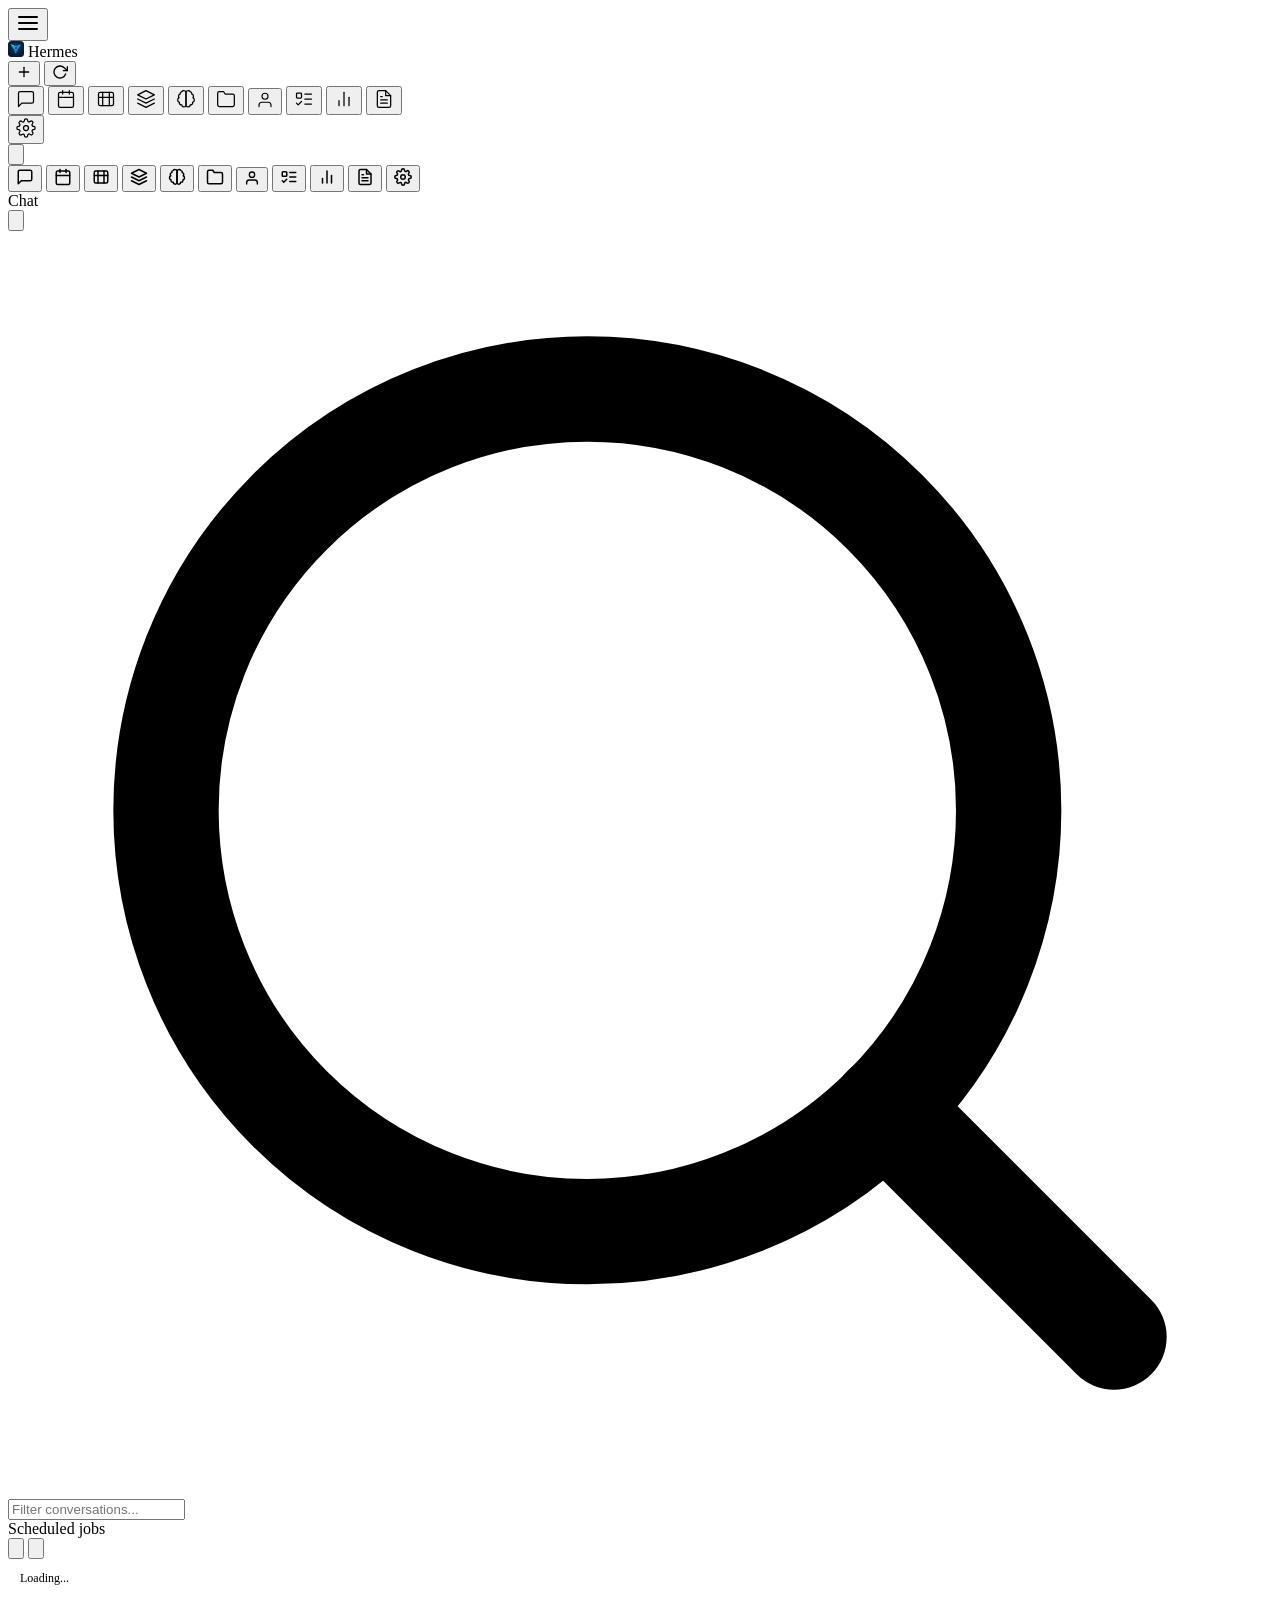
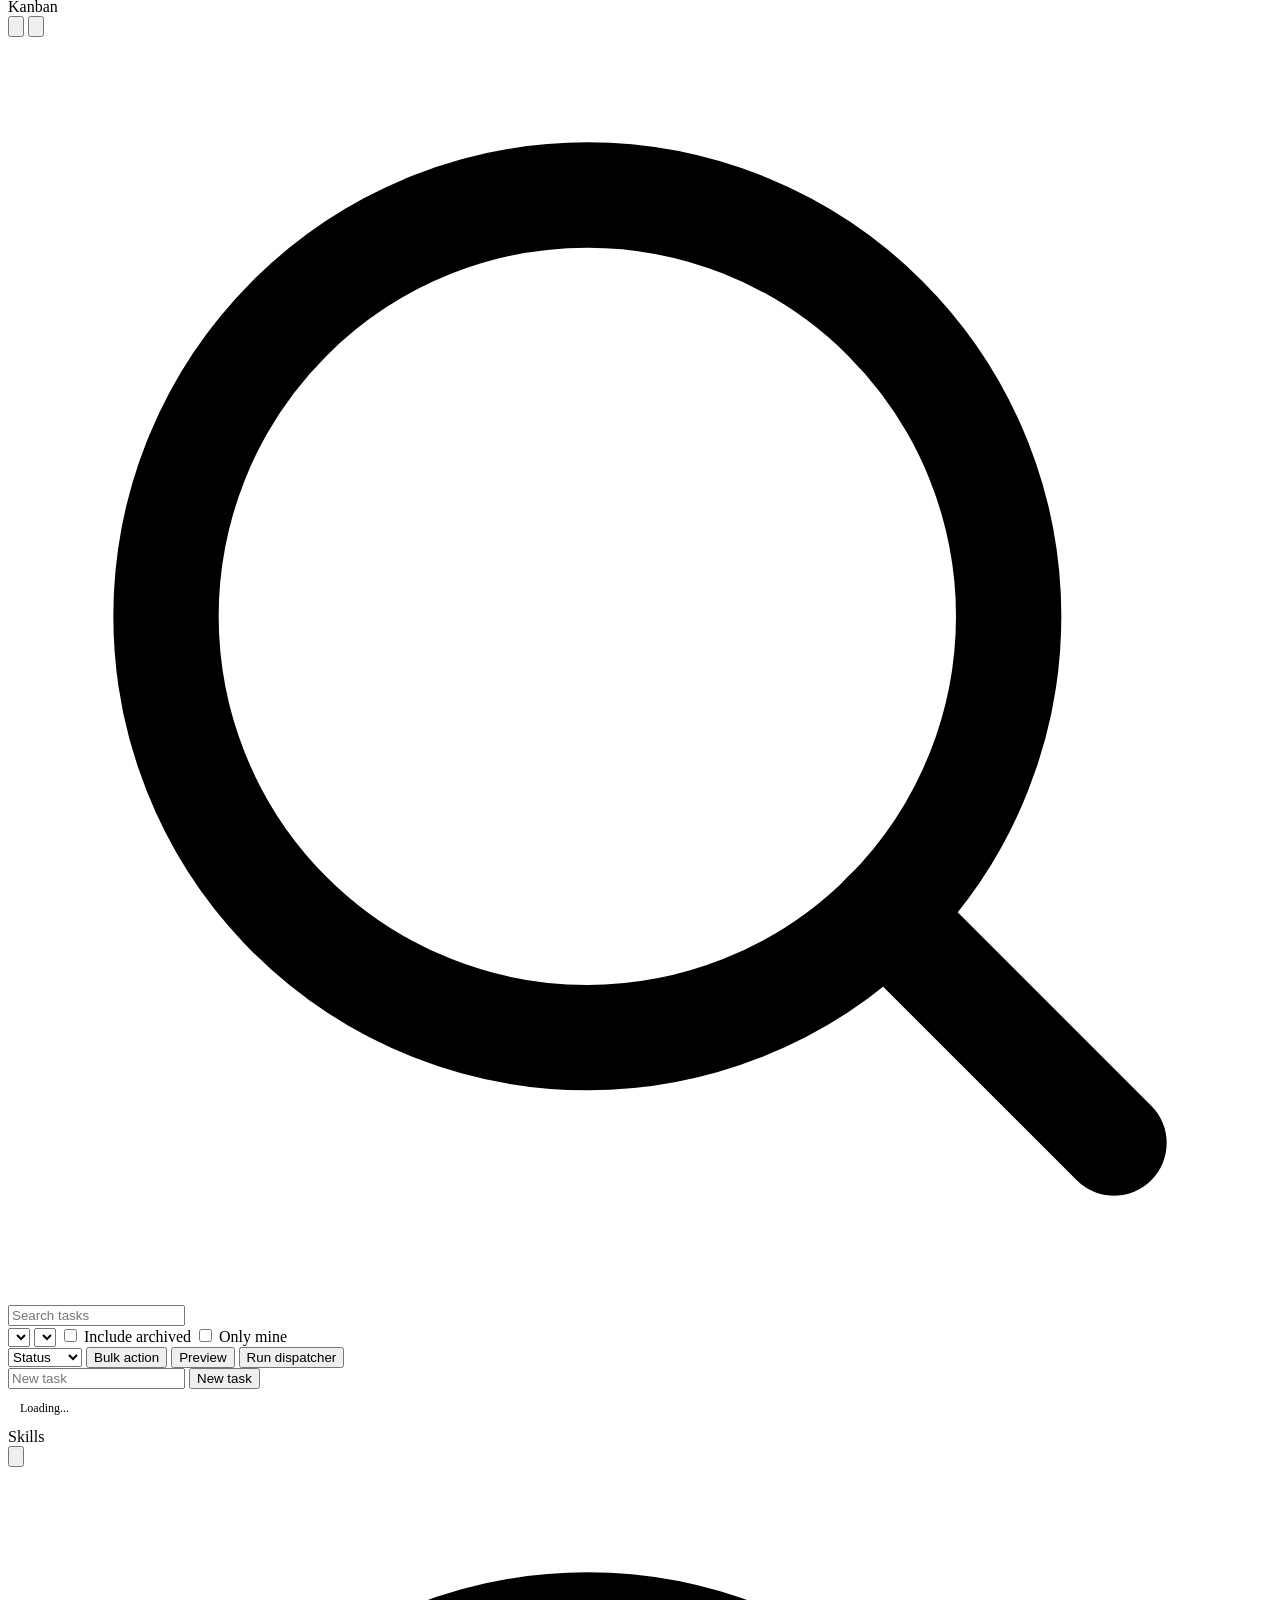
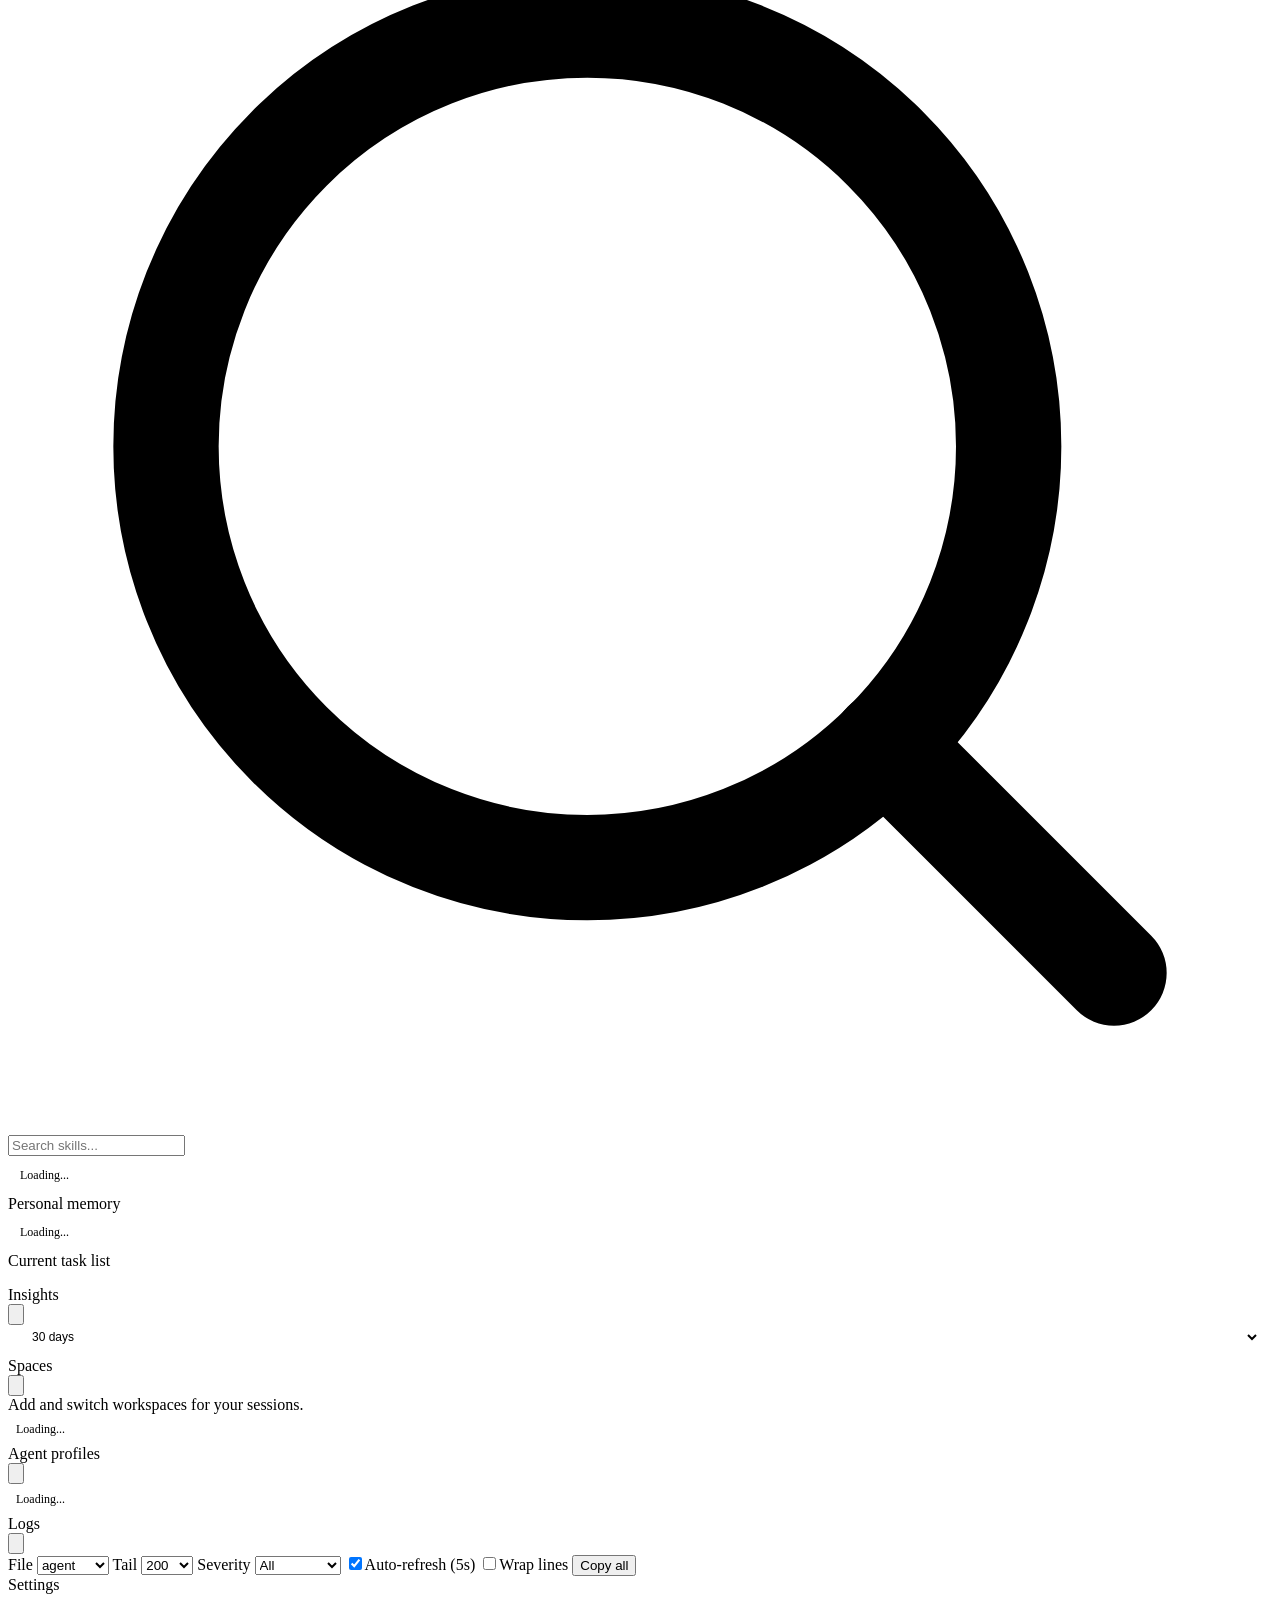
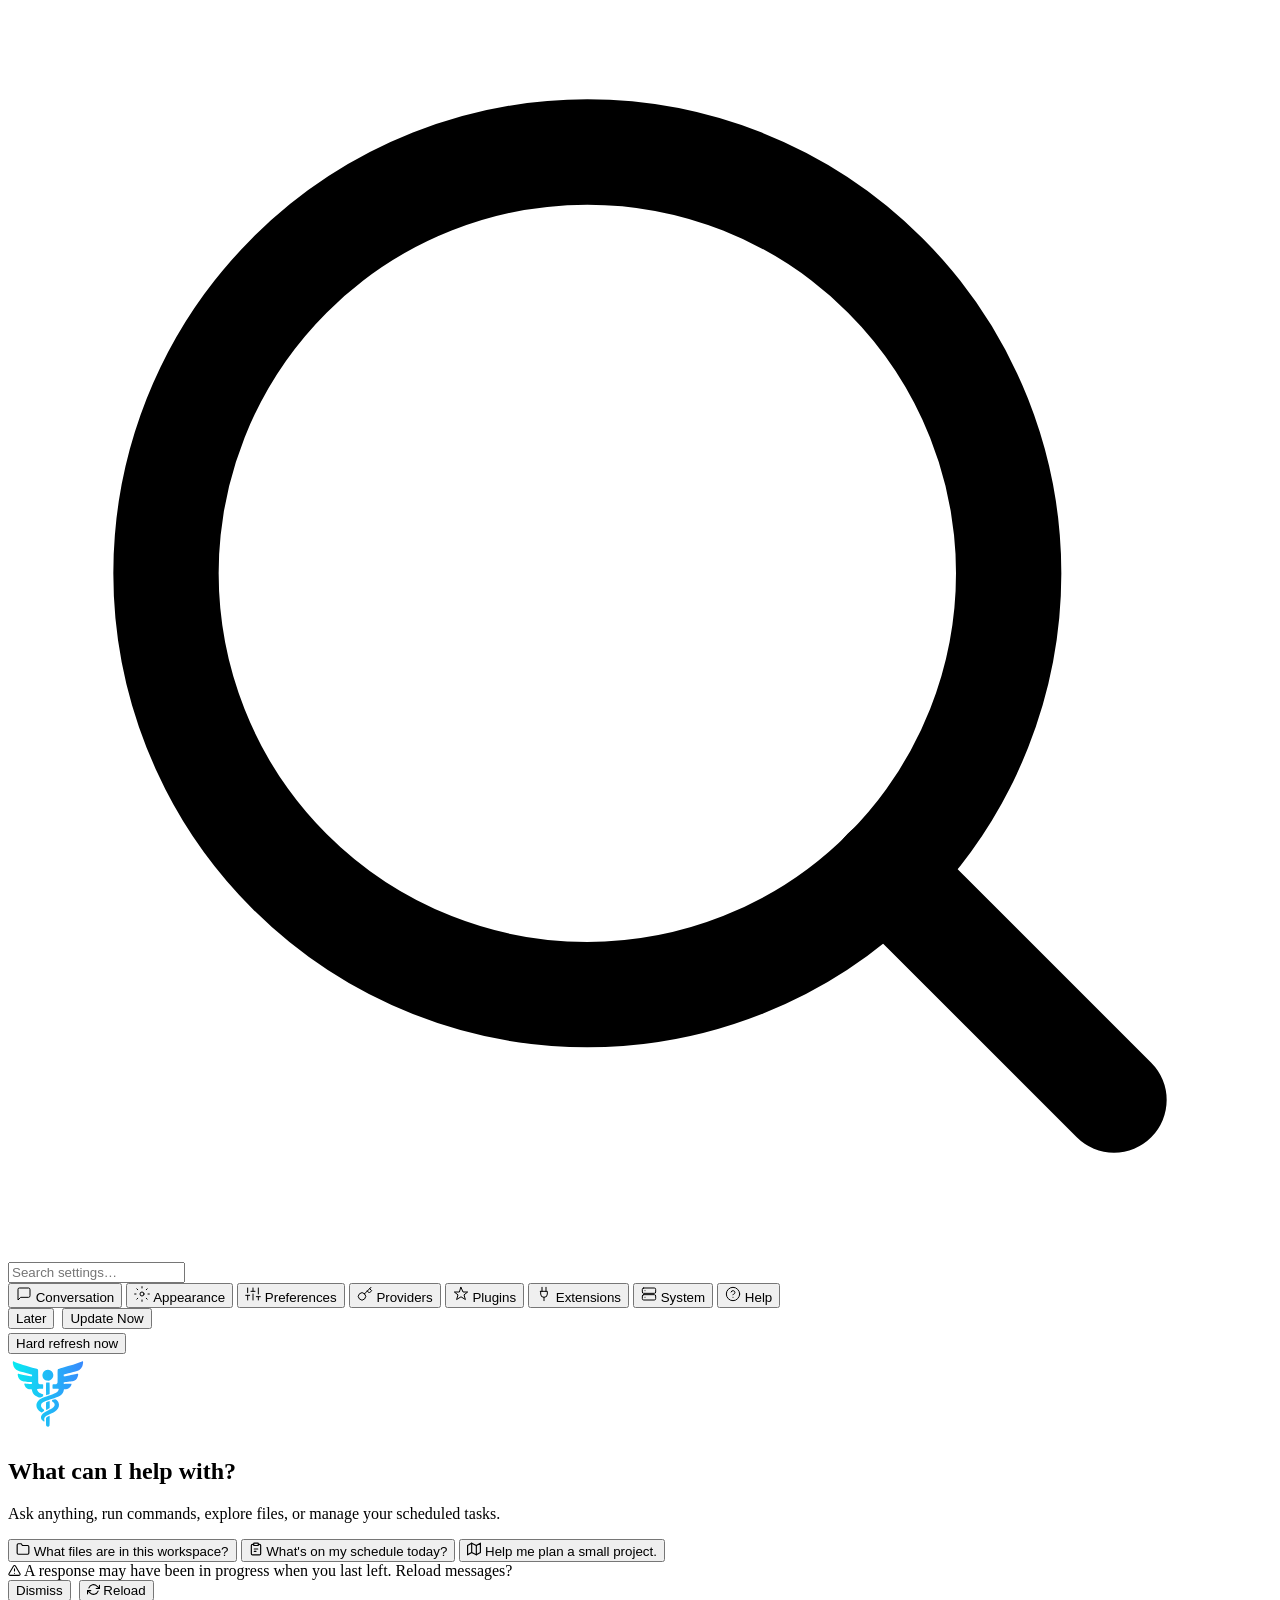
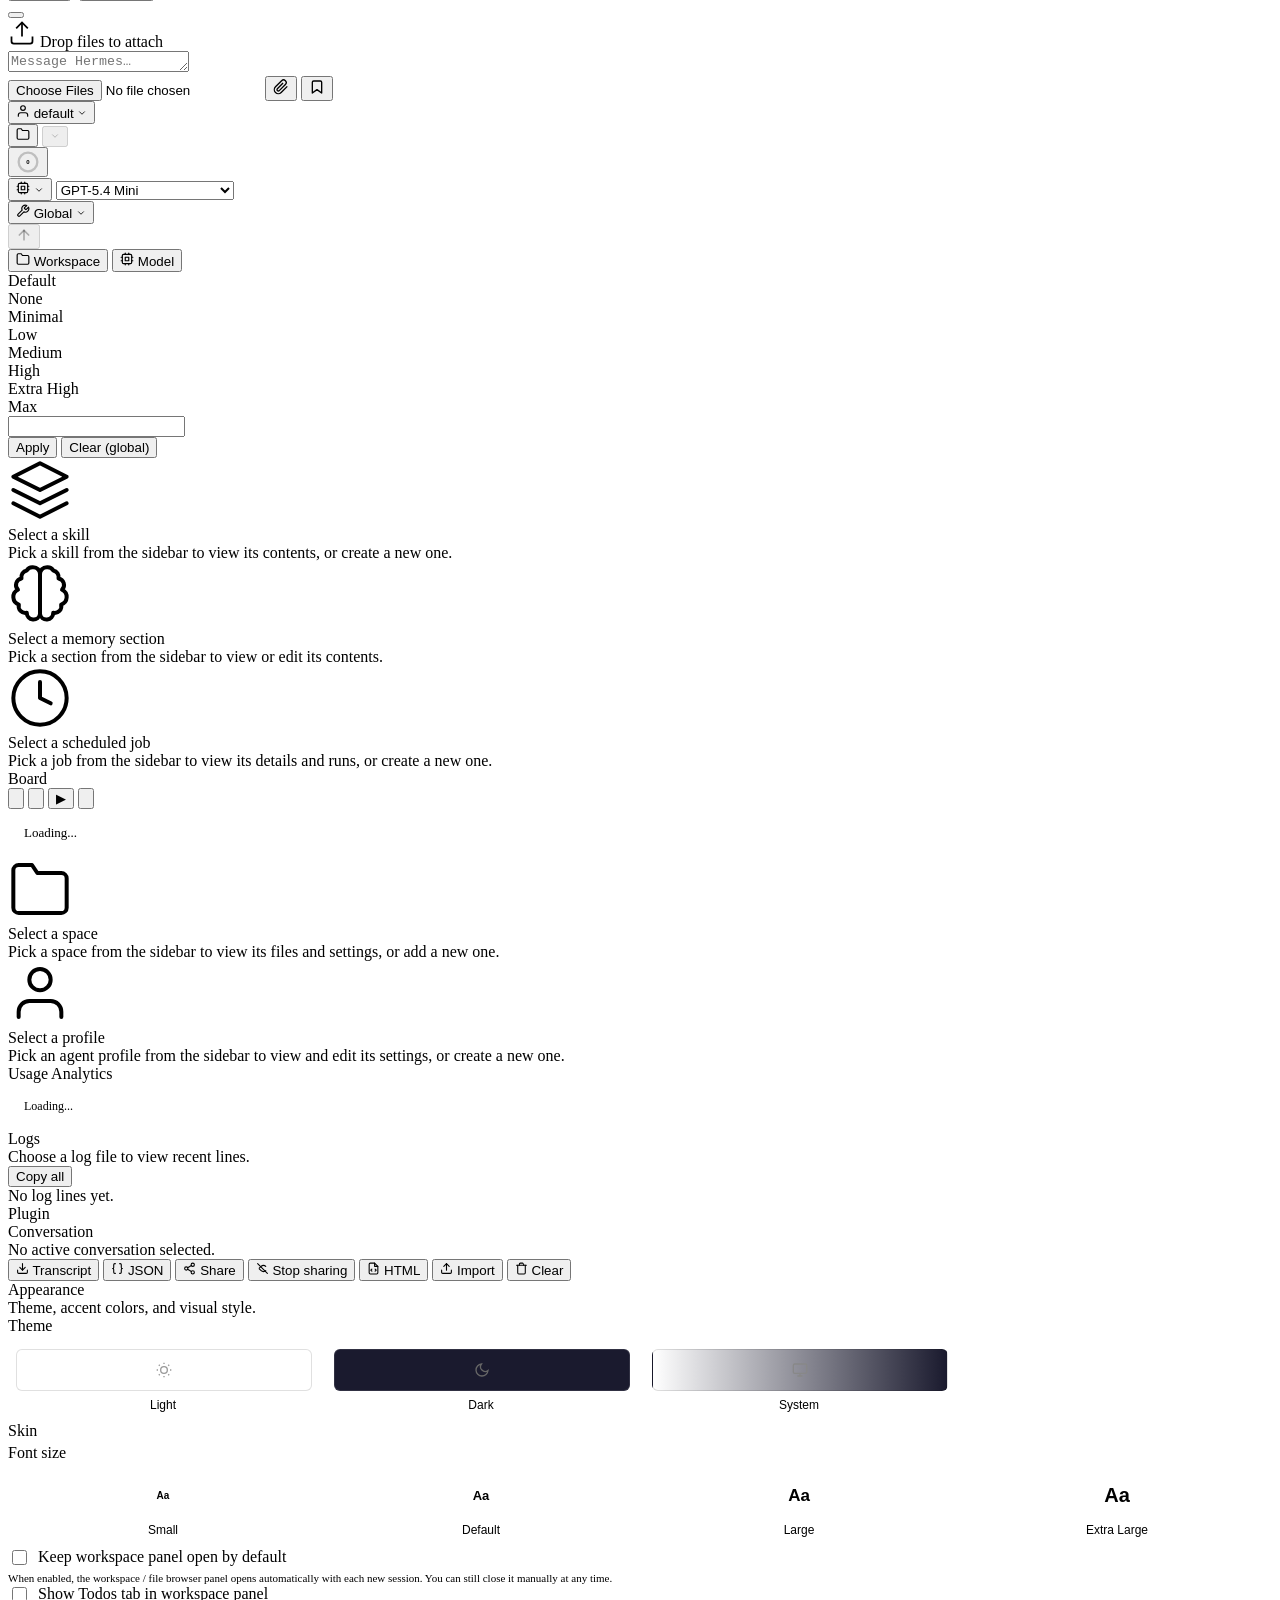
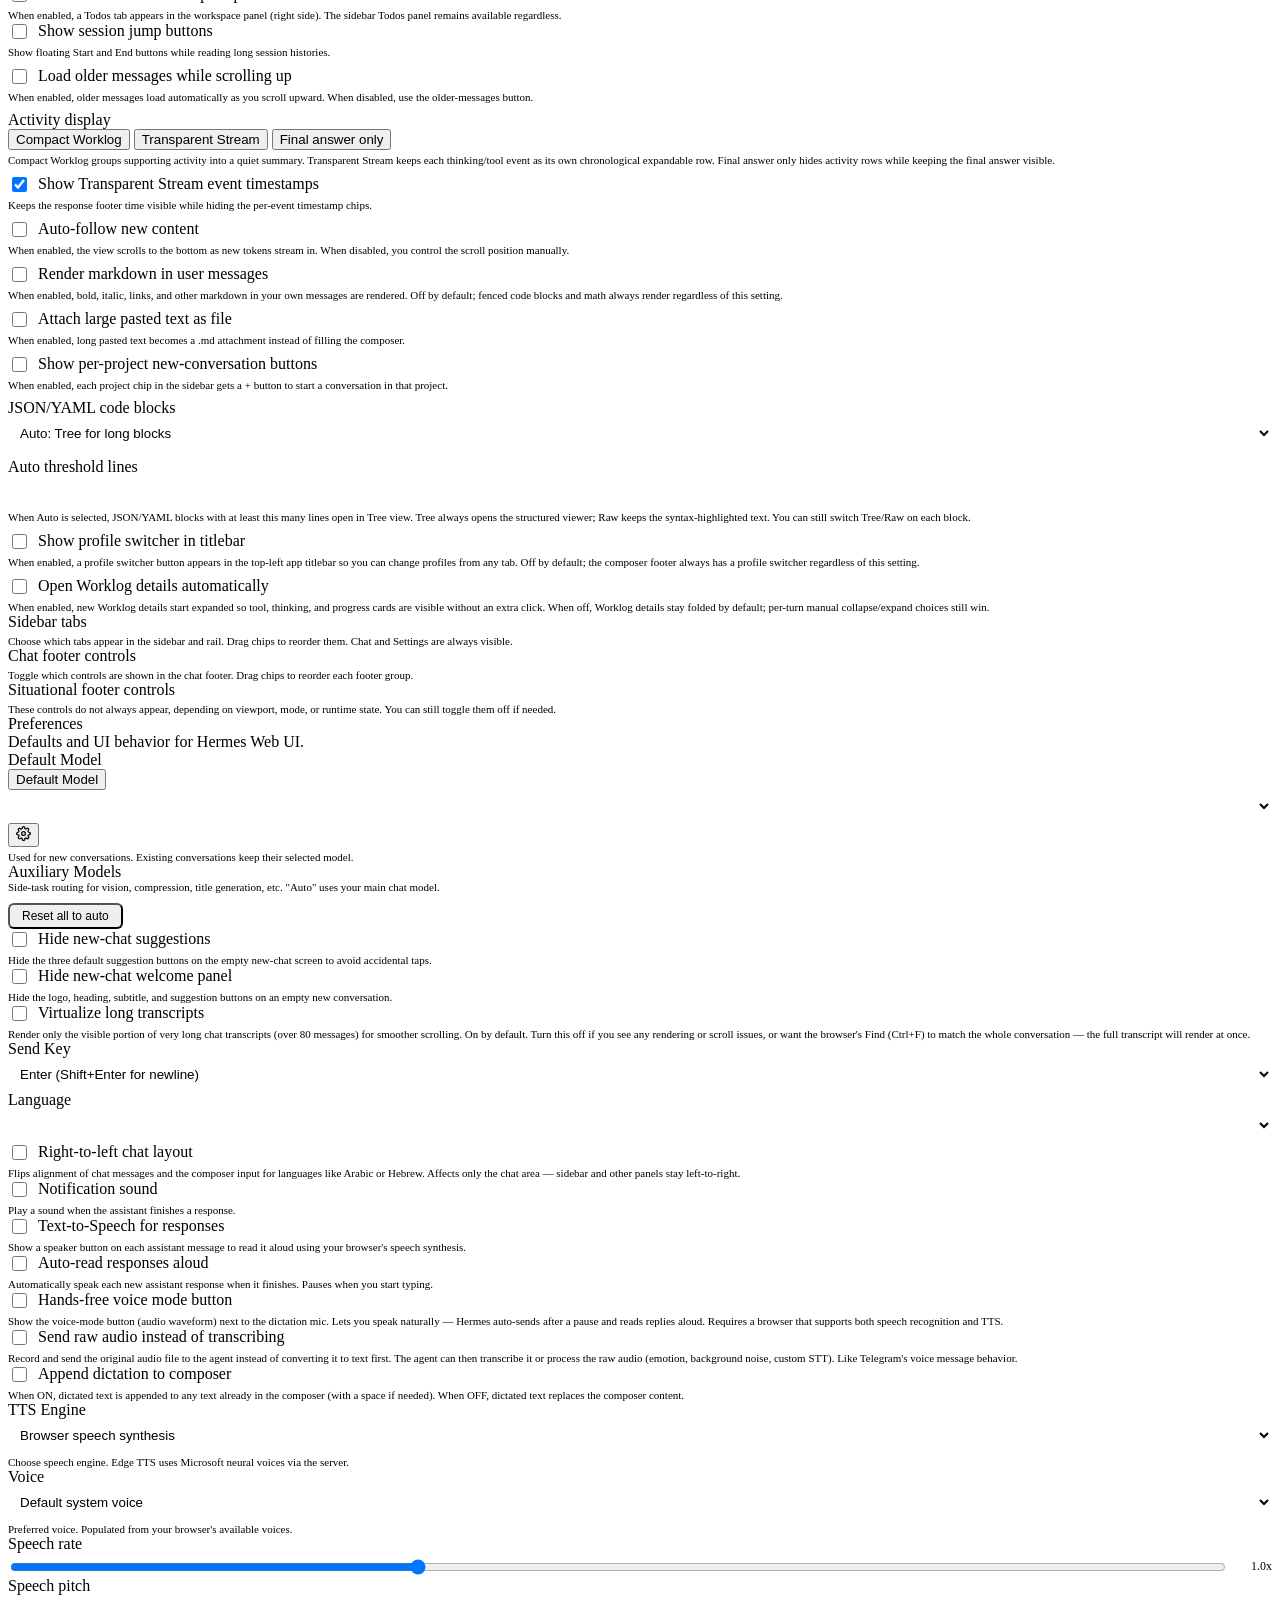
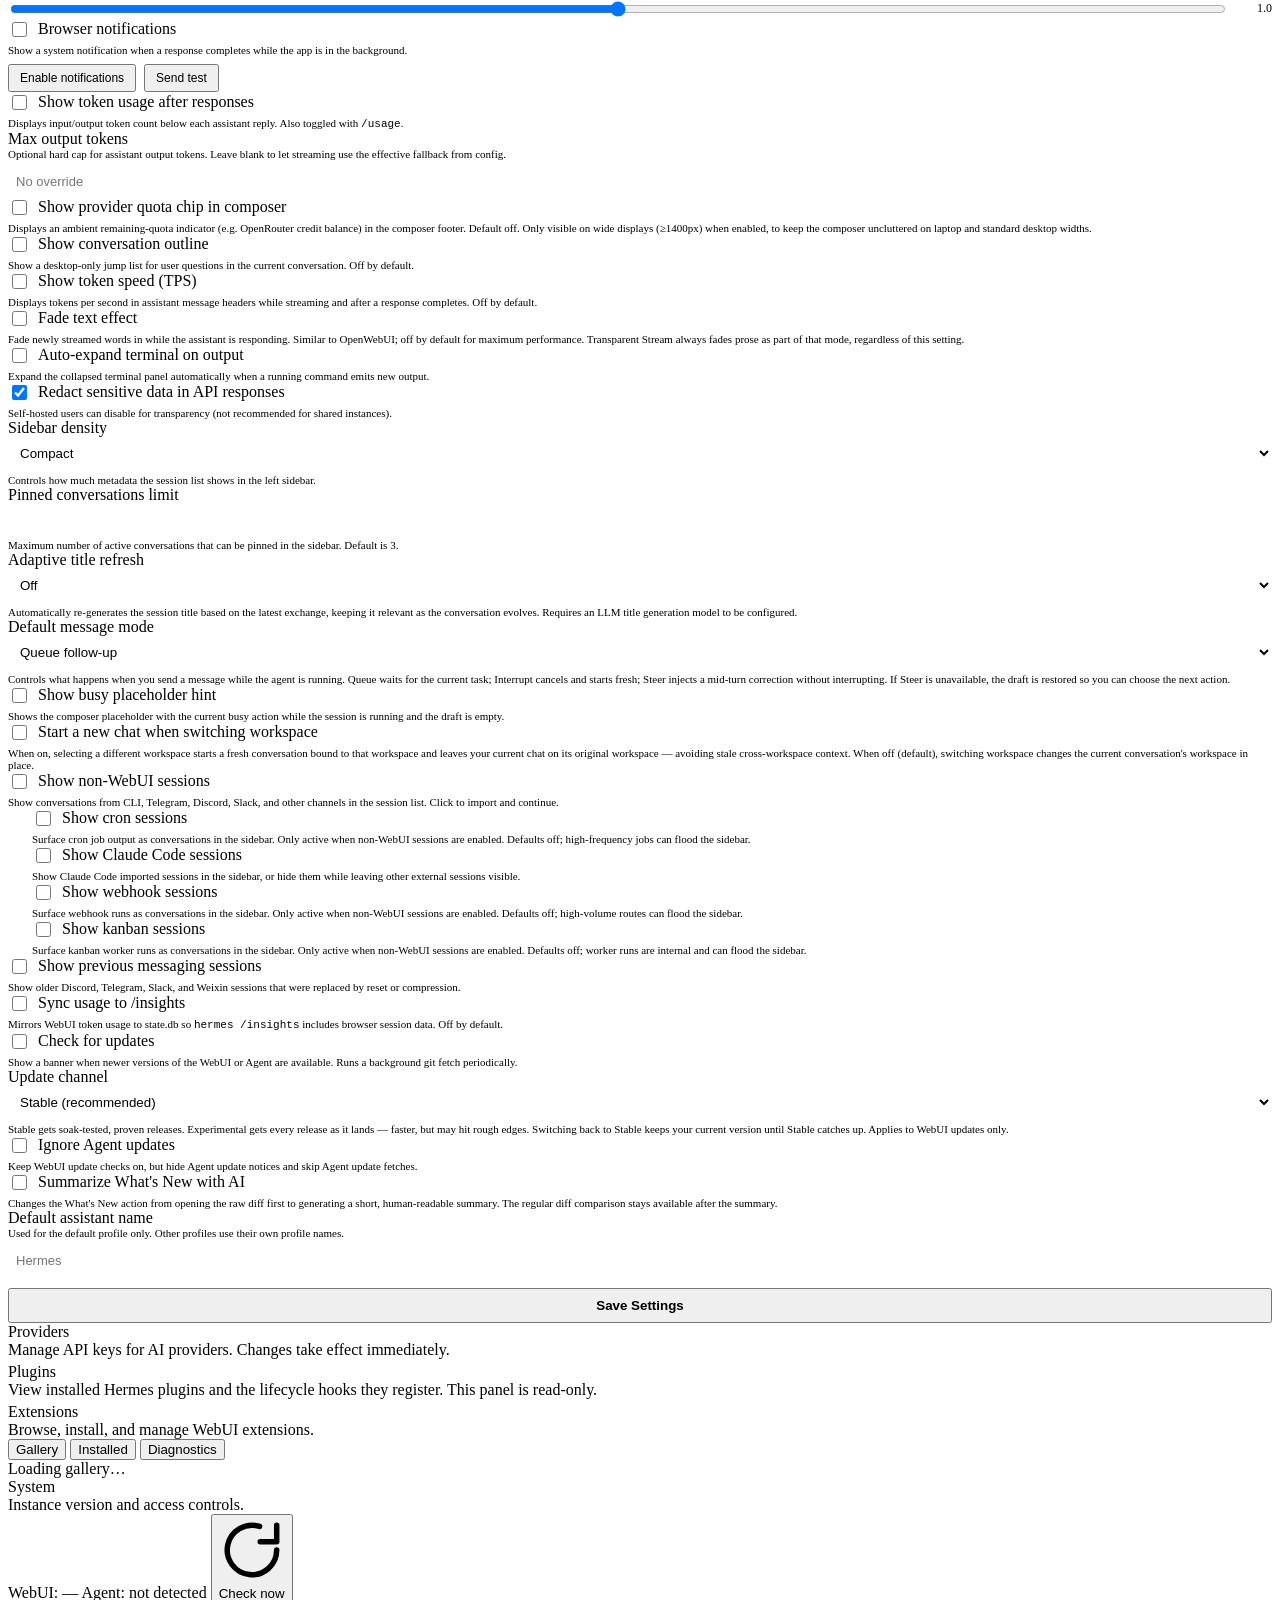
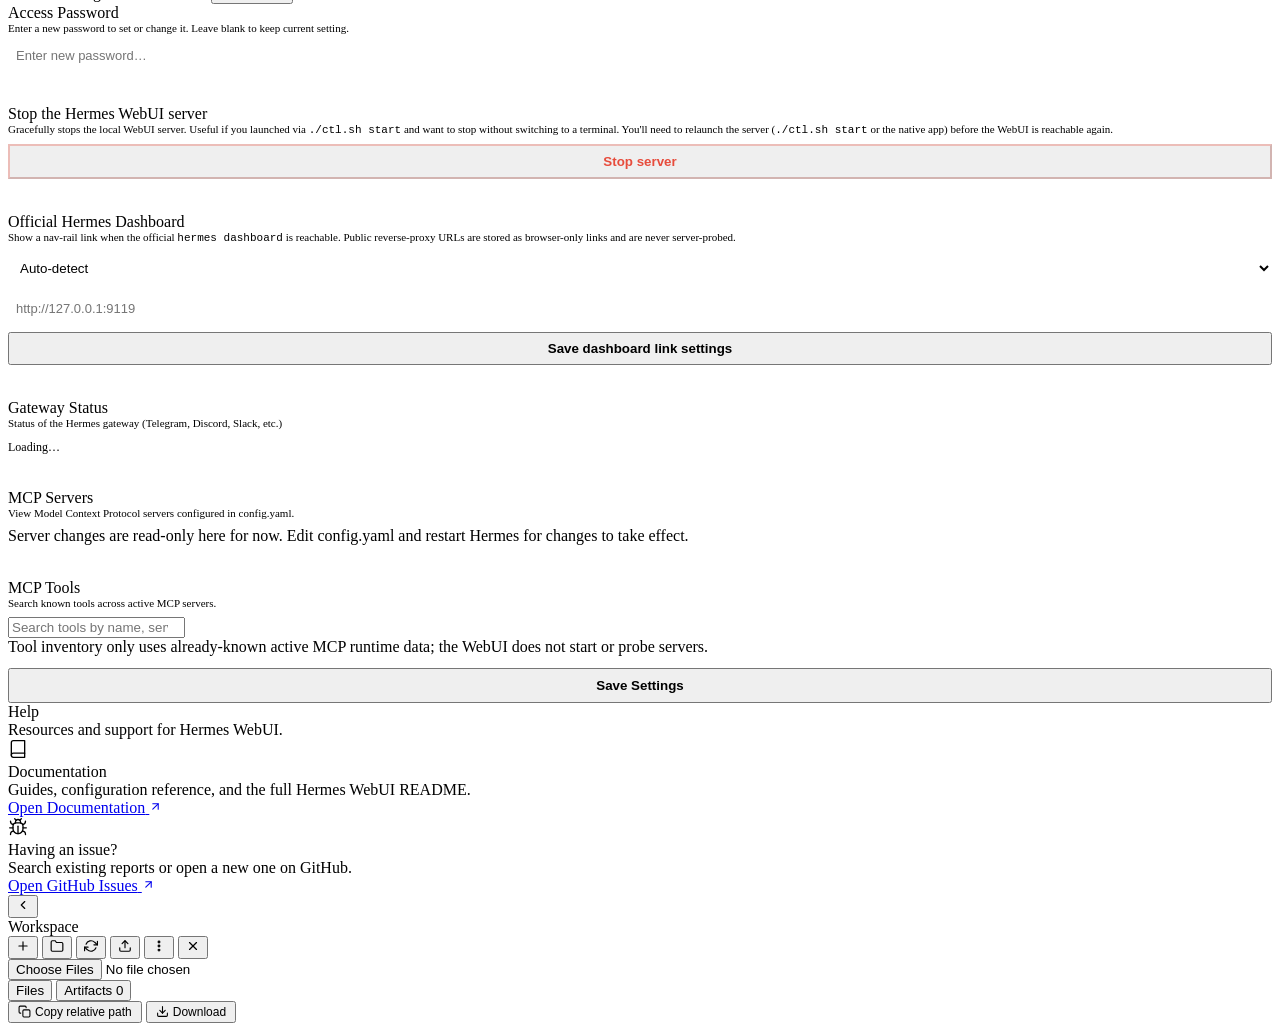
==== commit d4e62705: "perf(transcript): coherent virtualize default contract + restore hide-empty-panel fallback (#6155)" ====
--- a/static/index.html
+++ b/static/index.html
@@ -1186,9 +1186,9 @@
             <div class="settings-field">
               <label style="display:flex;align-items:center;gap:8px;cursor:pointer">
                 <input type="checkbox" id="settingsVirtualizeTranscript" style="width:15px;height:15px;accent-color:var(--accent)">
-                <span data-i18n="settings_label_virtualize_transcript">Virtualize long transcripts (experimental)</span>
-              </label>
-              <div style="font-size:11px;color:var(--muted);margin-top:4px" data-i18n="settings_desc_virtualize_transcript">Experimental. Renders only the visible portion of very long chat transcripts (over 80 messages) to speed up scrolling. Off by default because it can cause scroll flicker on long sessions with large tool-call blocks. Turn it on to try it; leave it off for the full transcript to render at once (and so the browser's Find (Ctrl+F) matches the whole conversation).</div>
+                <span data-i18n="settings_label_virtualize_transcript">Virtualize long transcripts</span>
+              </label>
+              <div style="font-size:11px;color:var(--muted);margin-top:4px" data-i18n="settings_desc_virtualize_transcript">Render only the visible portion of very long chat transcripts (over 80 messages) for smoother scrolling. On by default. Turn this off if you see any rendering or scroll issues, or want the browser's Find (Ctrl+F) to match the whole conversation — the full transcript will render at once.</div>
             </div>
             <div class="settings-field">
               <label for="settingsSendKey" data-i18n="settings_label_send_key">Send Key</label>
@@ -1714,7 +1714,6 @@
         <button id="btnRenderMarkdownAnyway" class="panel-icon-btn" style="font-size:12px;width:auto;padding:2px 8px;display:none;align-items:center;gap:4px" onclick="forceRenderMarkdownPreview()" title="Render this large file as rich Markdown"><svg width="13" height="13" viewBox="0 0 24 24" fill="none" stroke="currentColor" stroke-width="2" stroke-linecap="round" stroke-linejoin="round" aria-hidden="true"><path d="M8 3H5a2 2 0 0 0-2 2v3"/><path d="M16 3h3a2 2 0 0 1 2 2v3"/><path d="M8 21H5a2 2 0 0 1-2-2v-3"/><path d="M16 21h3a2 2 0 0 0 2-2v-3"/><path d="M7 8h10"/><path d="M7 12h10"/><path d="M7 16h6"/></svg> Render as markdown anyway</button>
         <button id="btnDownloadFile" class="panel-icon-btn" style="margin-left:auto;font-size:12px;width:auto;padding:2px 8px;display:inline-flex;align-items:center;gap:4px" onclick="downloadFile(_previewCurrentPath)" title="Download file to your computer"><svg width="13" height="13" viewBox="0 0 24 24" fill="none" stroke="currentColor" stroke-width="2" stroke-linecap="round" stroke-linejoin="round" aria-hidden="true"><path d="M21 15v4a2 2 0 0 1-2 2H5a2 2 0 0 1-2-2v-4"/><polyline points="7 10 12 15 17 10"/><line x1="12" y1="15" x2="12" y2="3"/></svg> Download</button>
         <button id="btnEditFile" class="panel-icon-btn" style="font-size:12px;width:auto;padding:2px 8px;display:none;align-items:center;gap:4px" onclick="toggleEditMode()"><svg width="13" height="13" viewBox="0 0 24 24" fill="none" stroke="currentColor" stroke-width="2" stroke-linecap="round" stroke-linejoin="round" aria-hidden="true"><path d="M17 3a2.85 2.83 0 1 1 4 4L7.5 20.5 2 22l1.5-5.5Z"/></svg> Edit</button>
-        <button id="btnFullscreenPreview" class="panel-icon-btn" style="font-size:12px;width:auto;padding:2px 8px;display:none;align-items:center;gap:4px" onclick="togglePreviewFullscreen()" title="Fullscreen" aria-label="Fullscreen" data-i18n-title="preview_fullscreen" data-i18n-aria-label="preview_fullscreen"><svg class="preview-fs-icon-expand" width="13" height="13" viewBox="0 0 24 24" fill="none" stroke="currentColor" stroke-width="2" stroke-linecap="round" stroke-linejoin="round" aria-hidden="true"><path d="M8 3H5a2 2 0 0 0-2 2v3"/><path d="M16 3h3a2 2 0 0 1 2 2v3"/><path d="M8 21H5a2 2 0 0 1-2-2v-3"/><path d="M16 21h3a2 2 0 0 0 2-2v-3"/></svg><svg class="preview-fs-icon-compress" style="display:none" width="13" height="13" viewBox="0 0 24 24" fill="none" stroke="currentColor" stroke-width="2" stroke-linecap="round" stroke-linejoin="round" aria-hidden="true"><path d="M8 3v3a2 2 0 0 1-2 2H3"/><path d="M21 8h-3a2 2 0 0 1-2-2V3"/><path d="M3 16h3a2 2 0 0 1 2 2v3"/><path d="M16 21v-3a2 2 0 0 1 2-2h3"/></svg><span class="preview-btn-label" data-i18n="preview_fullscreen">Fullscreen</span></button>
       </div>
       <pre class="preview-code" id="previewCode"></pre>
       <div class="preview-img-wrap" id="previewImgWrap" style="display:none"><img class="preview-img" id="previewImg" src="" alt=""></div>
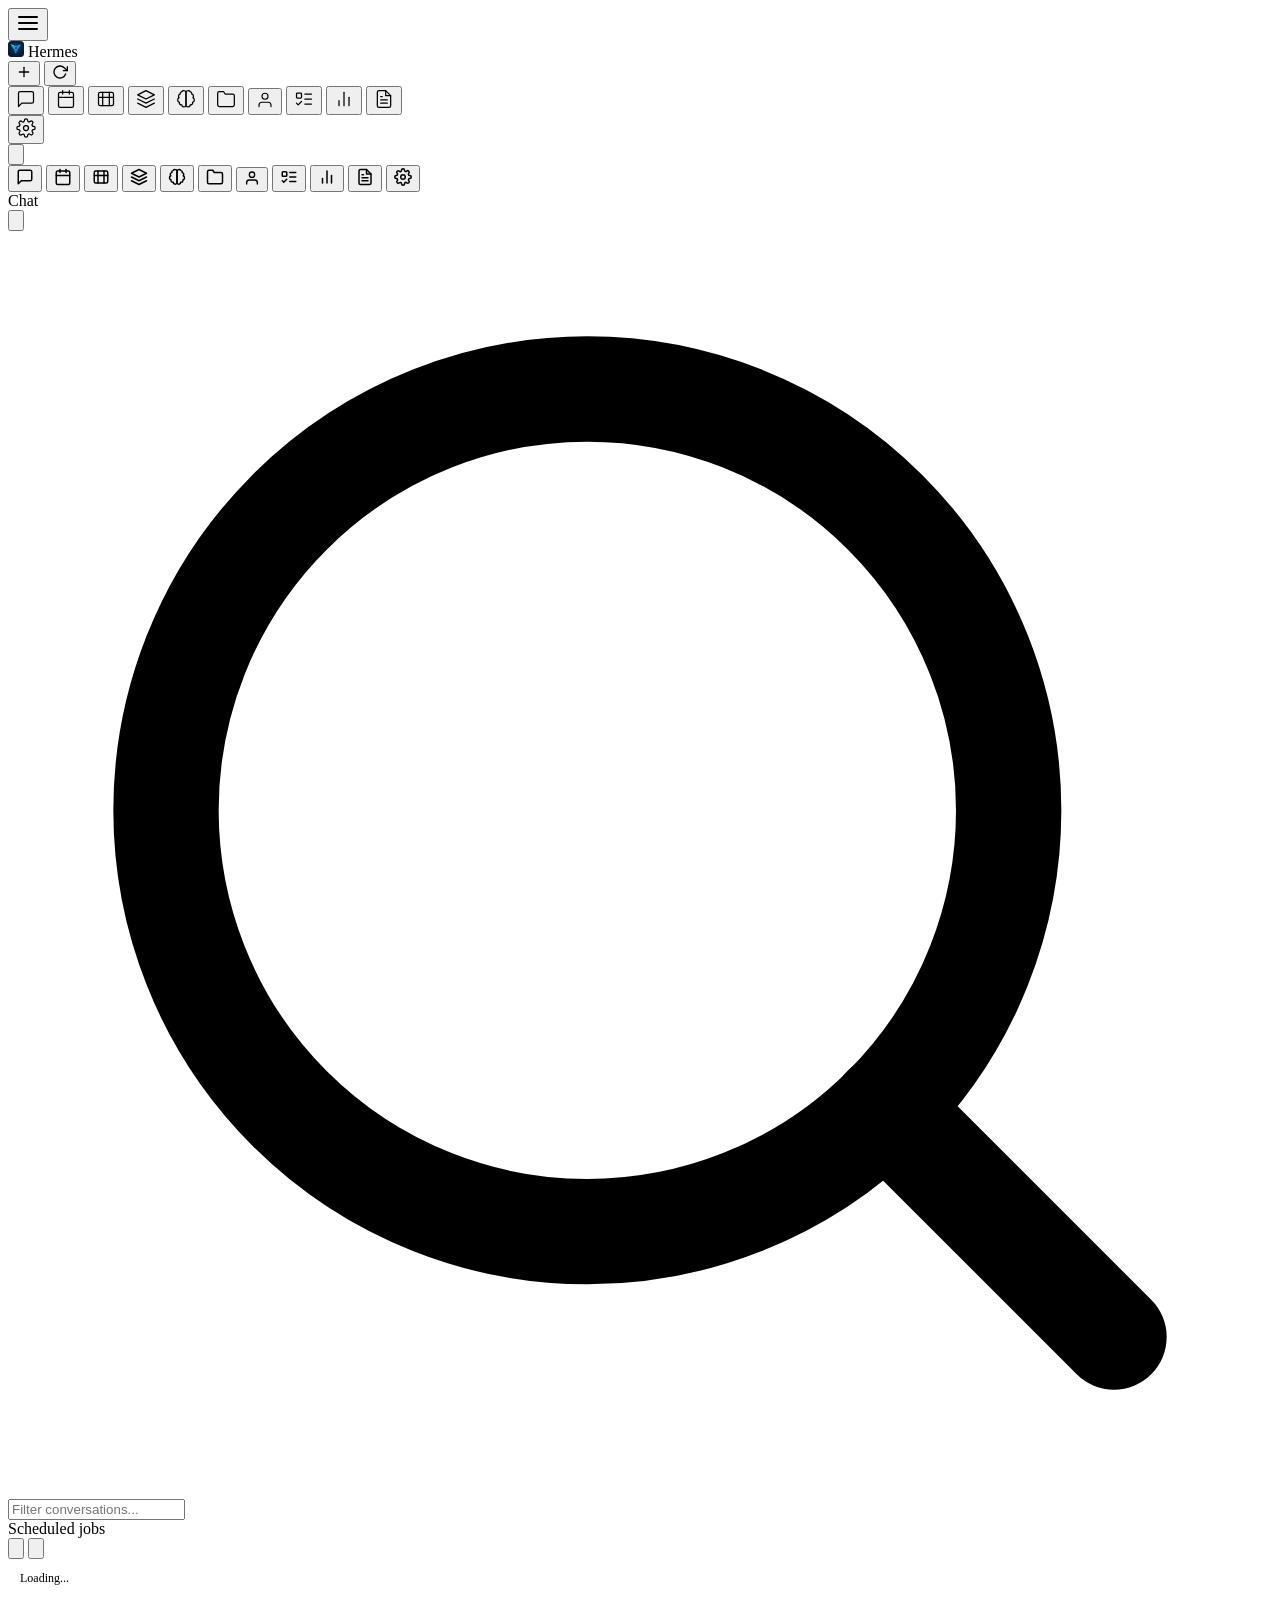
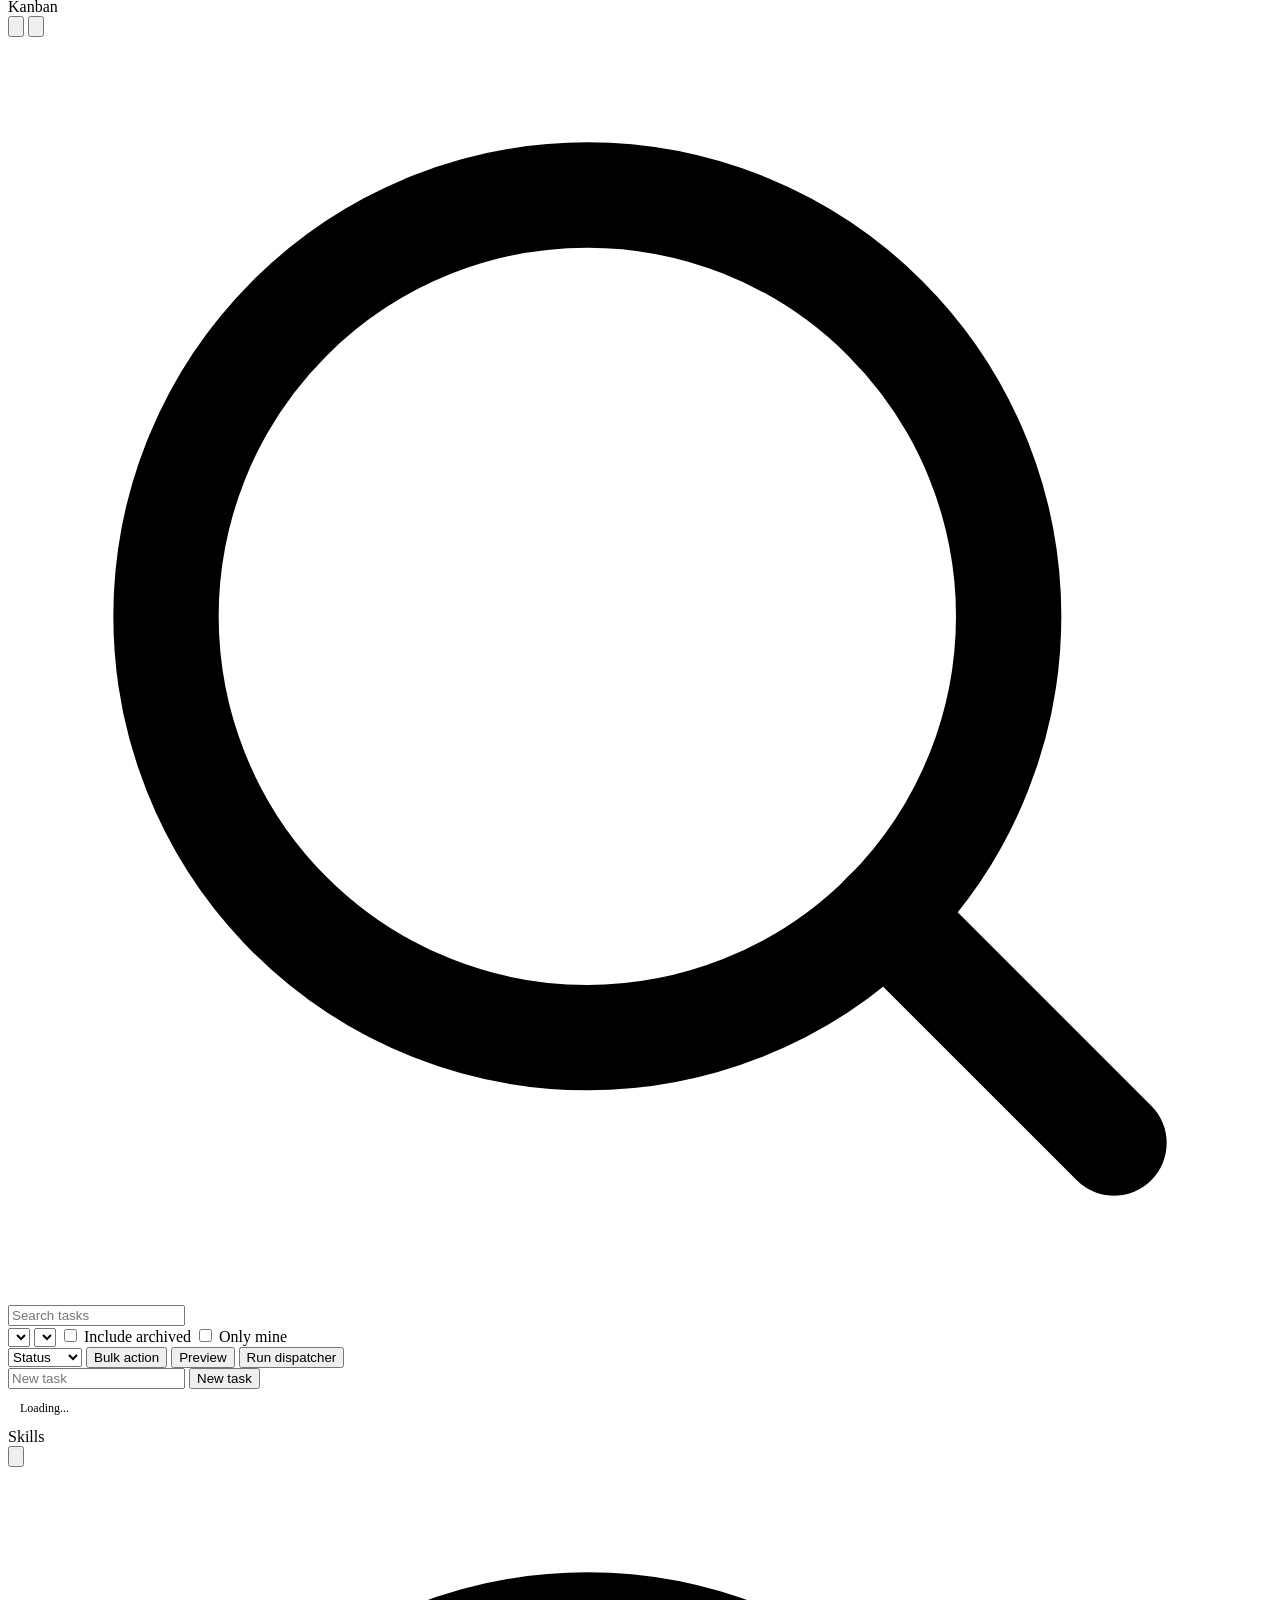
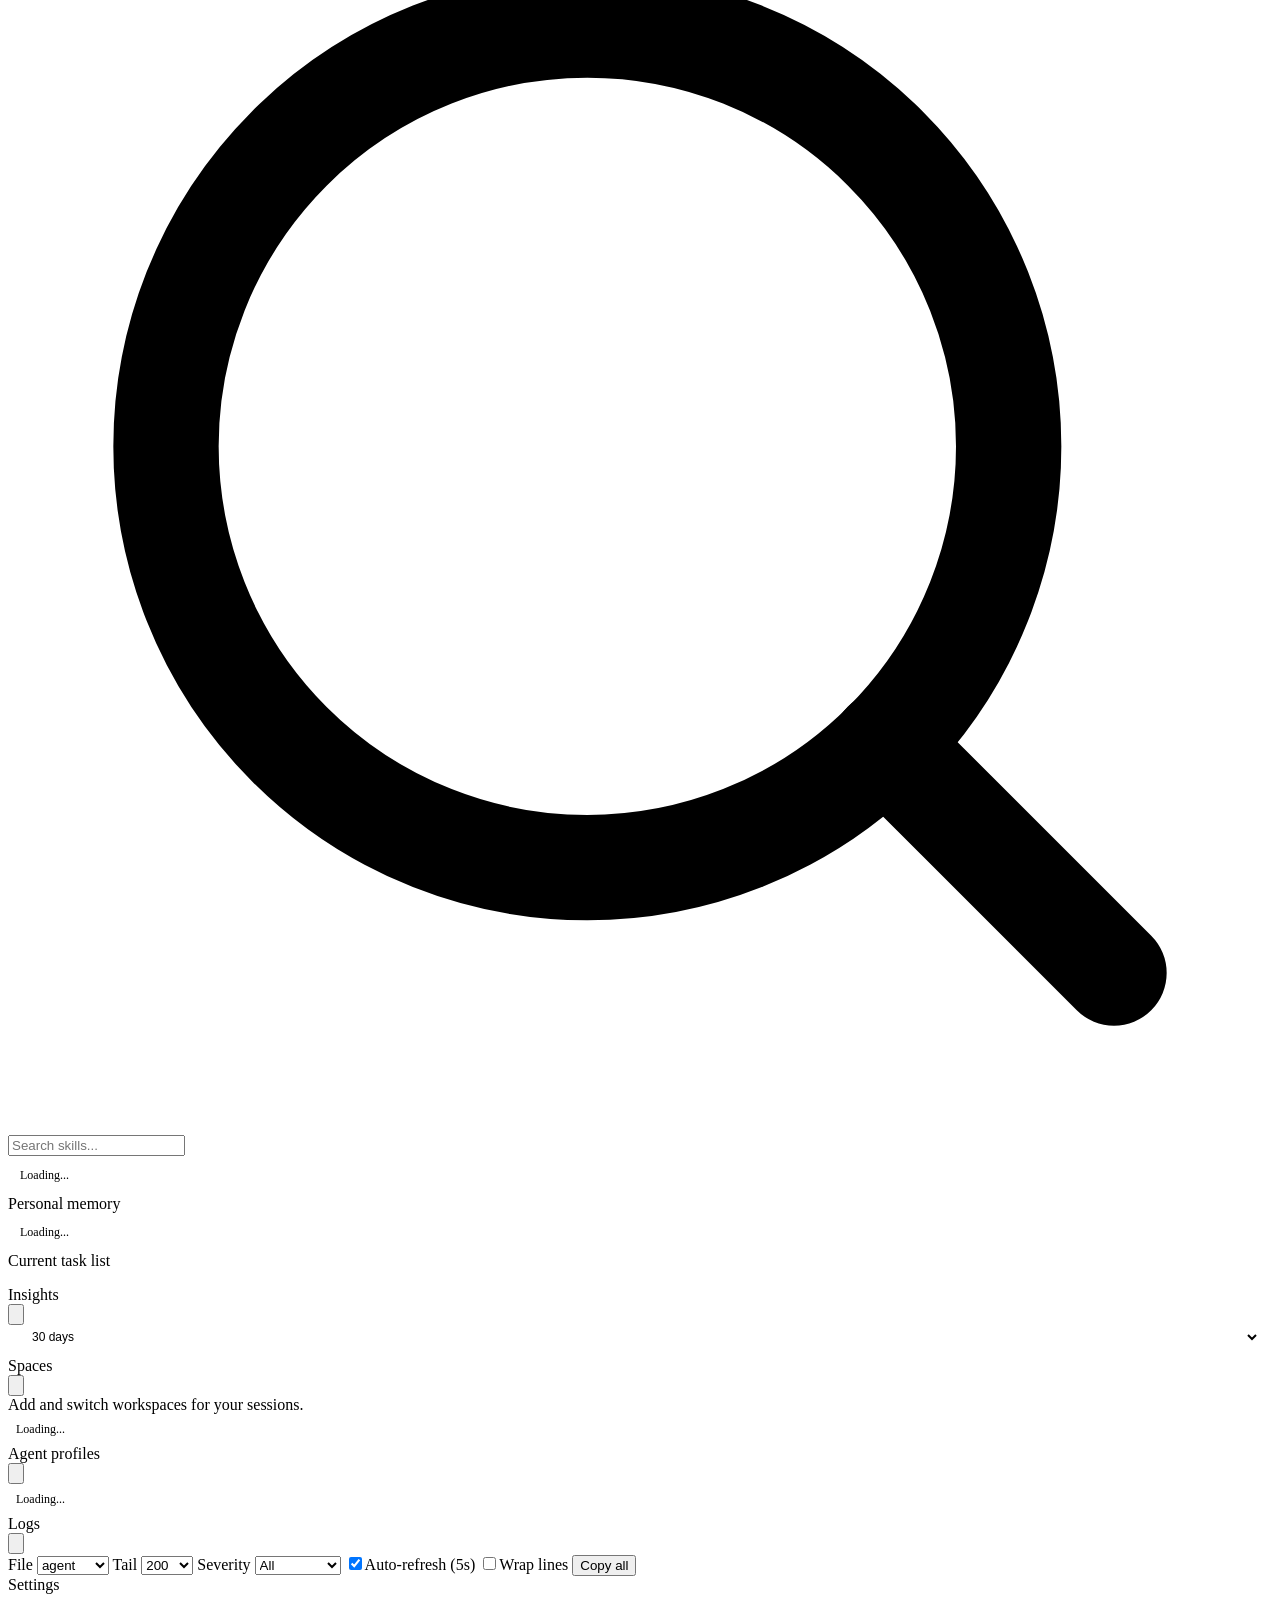
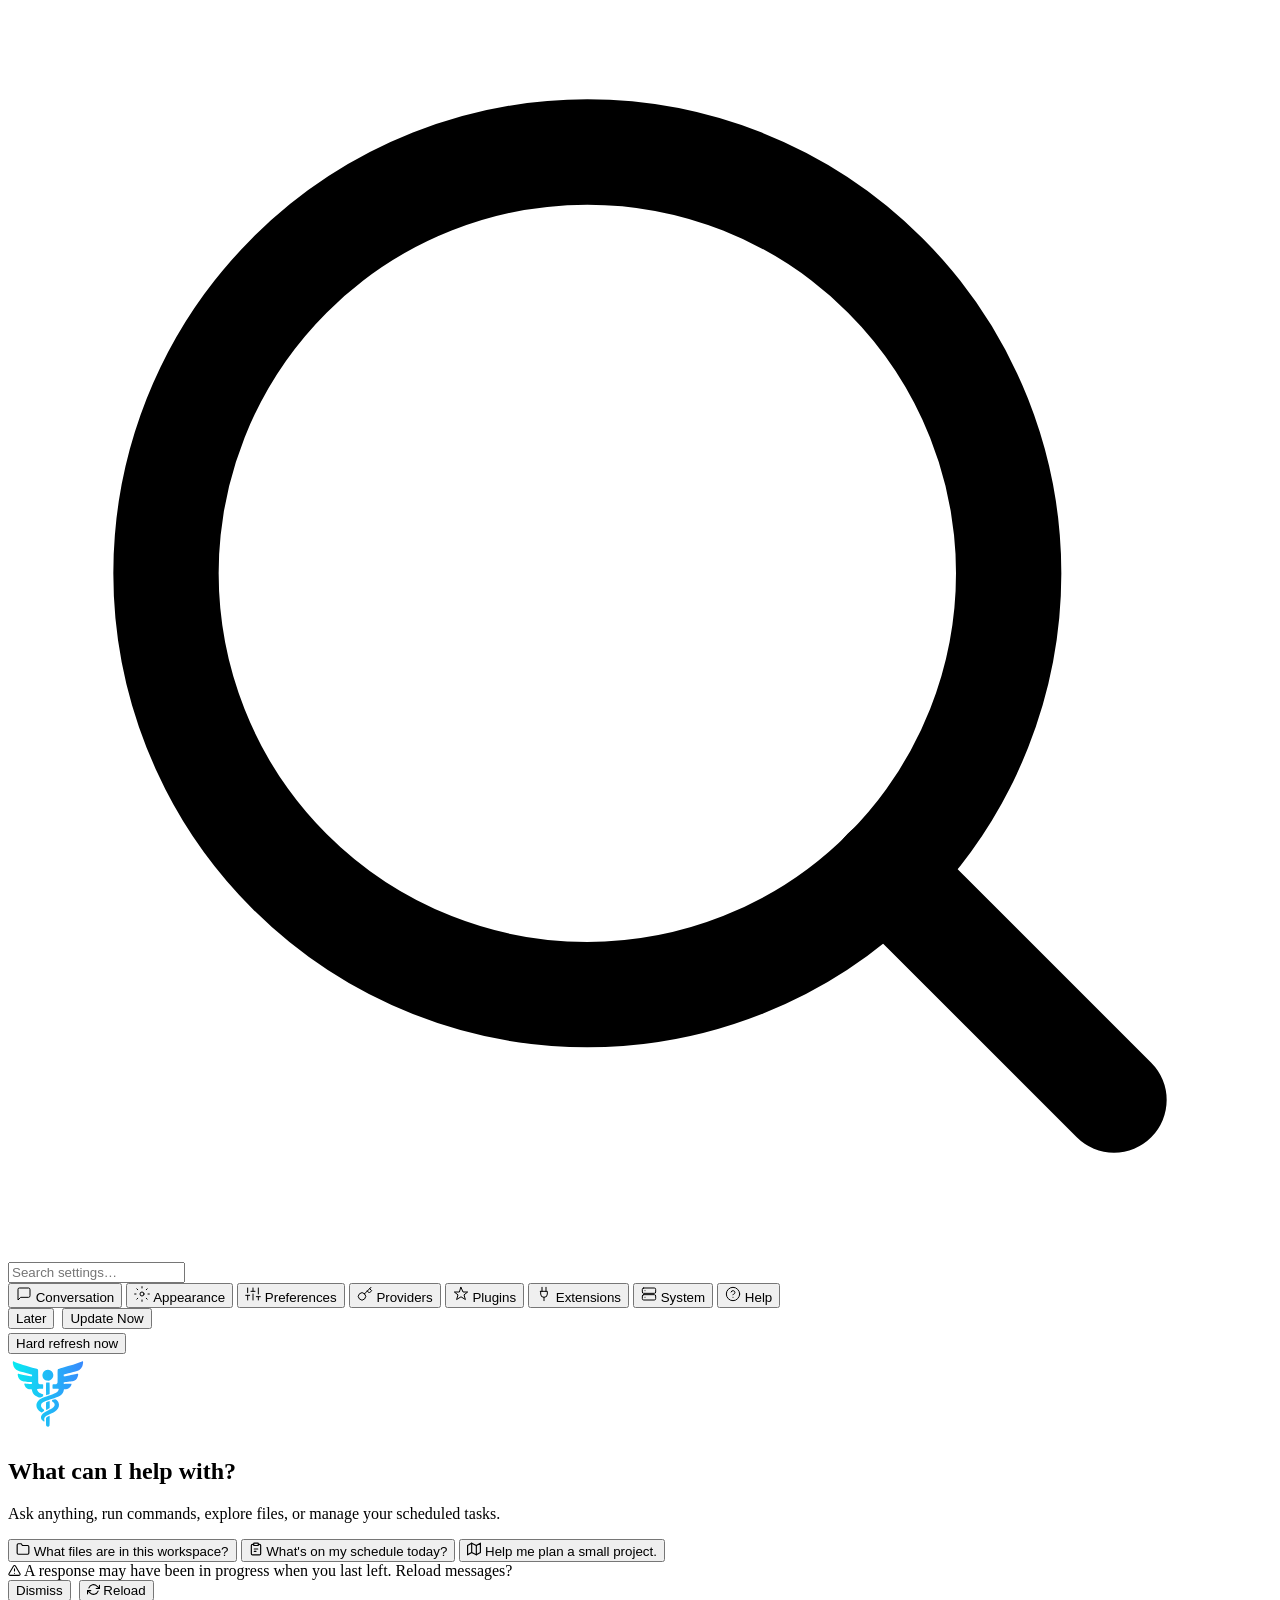
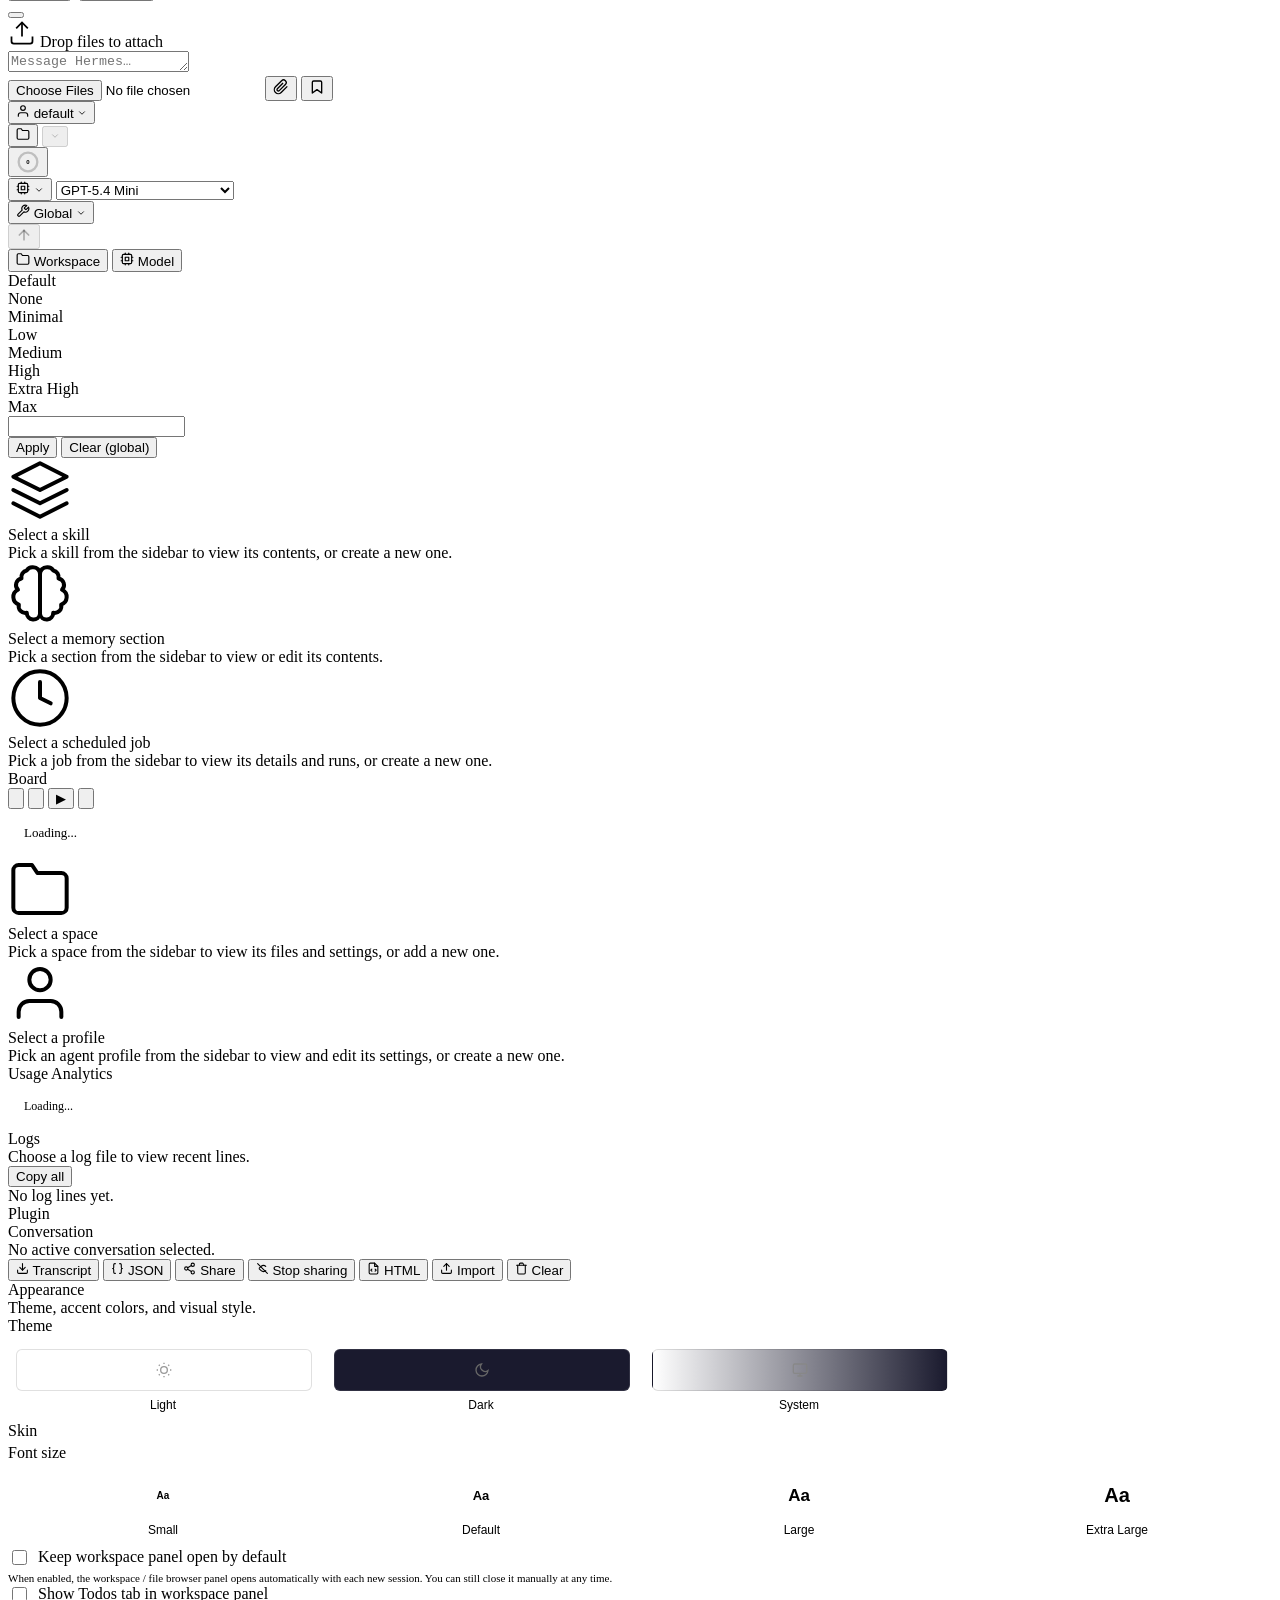
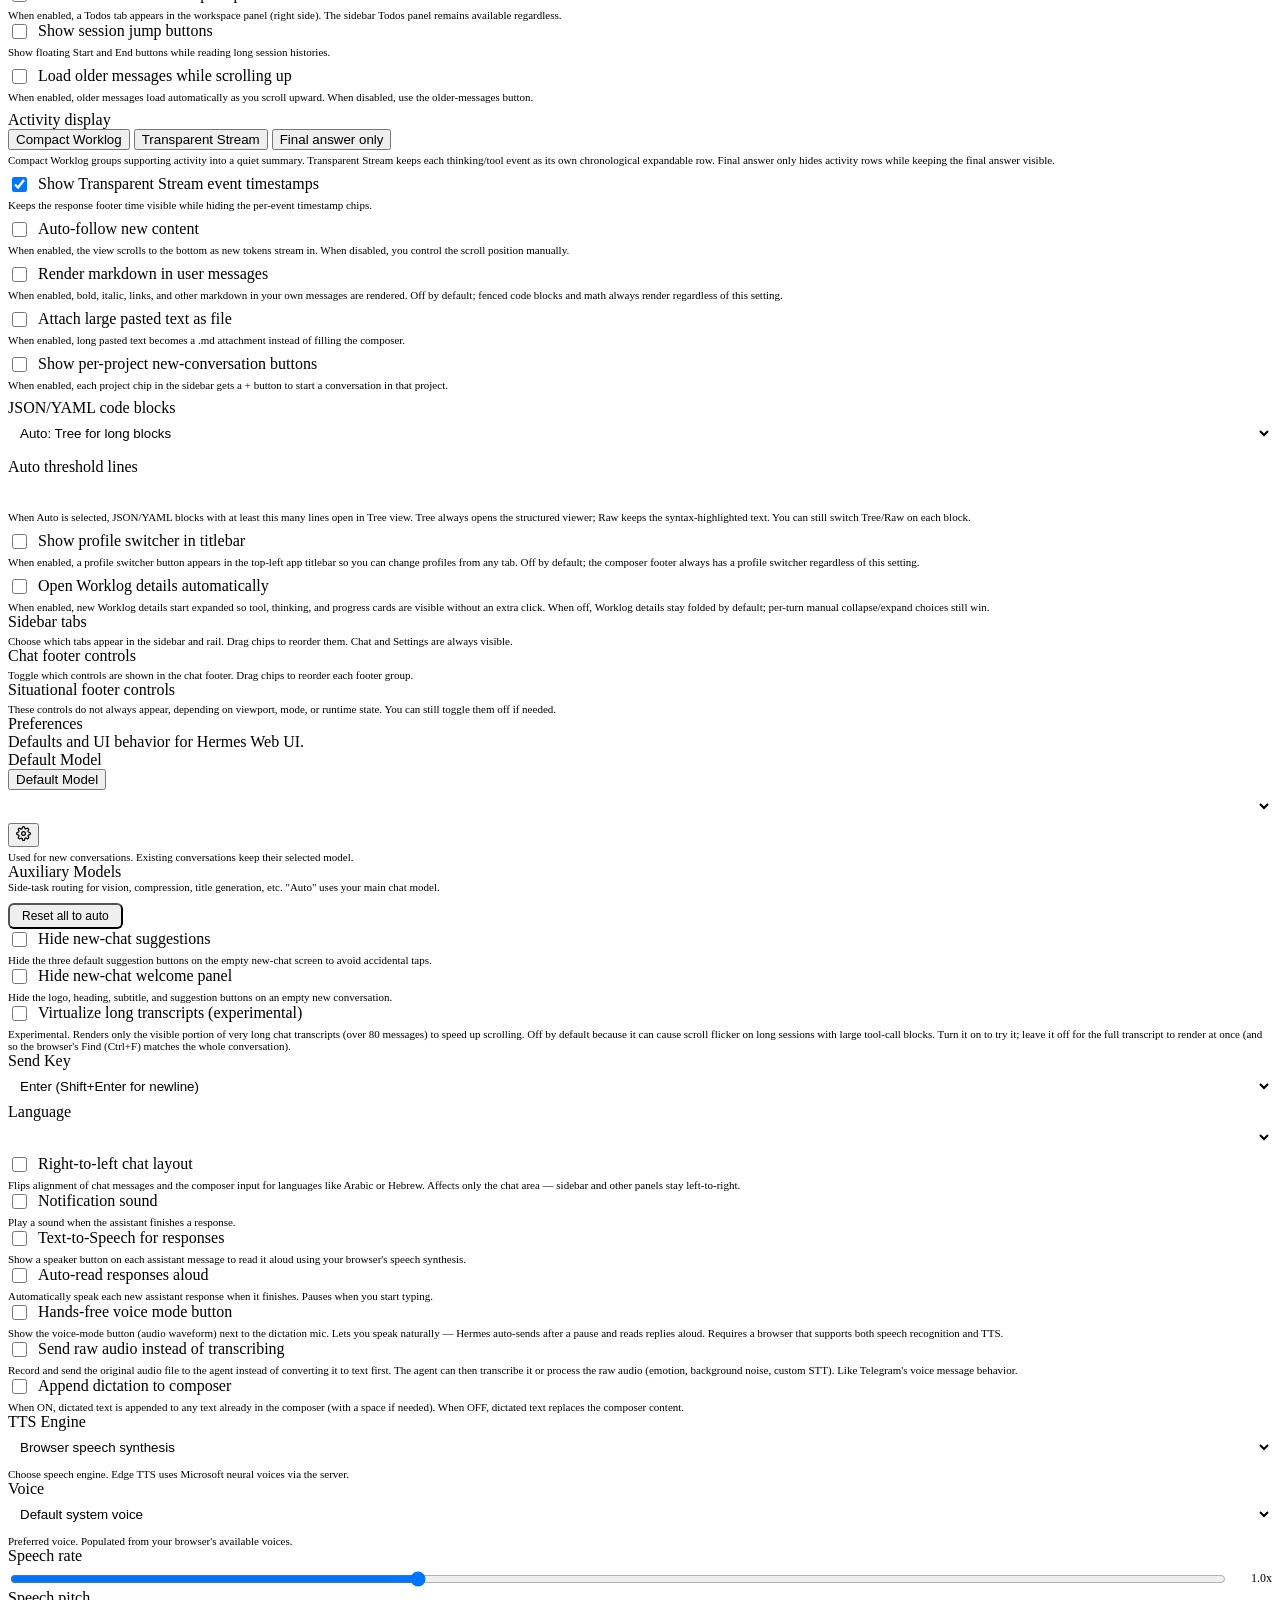
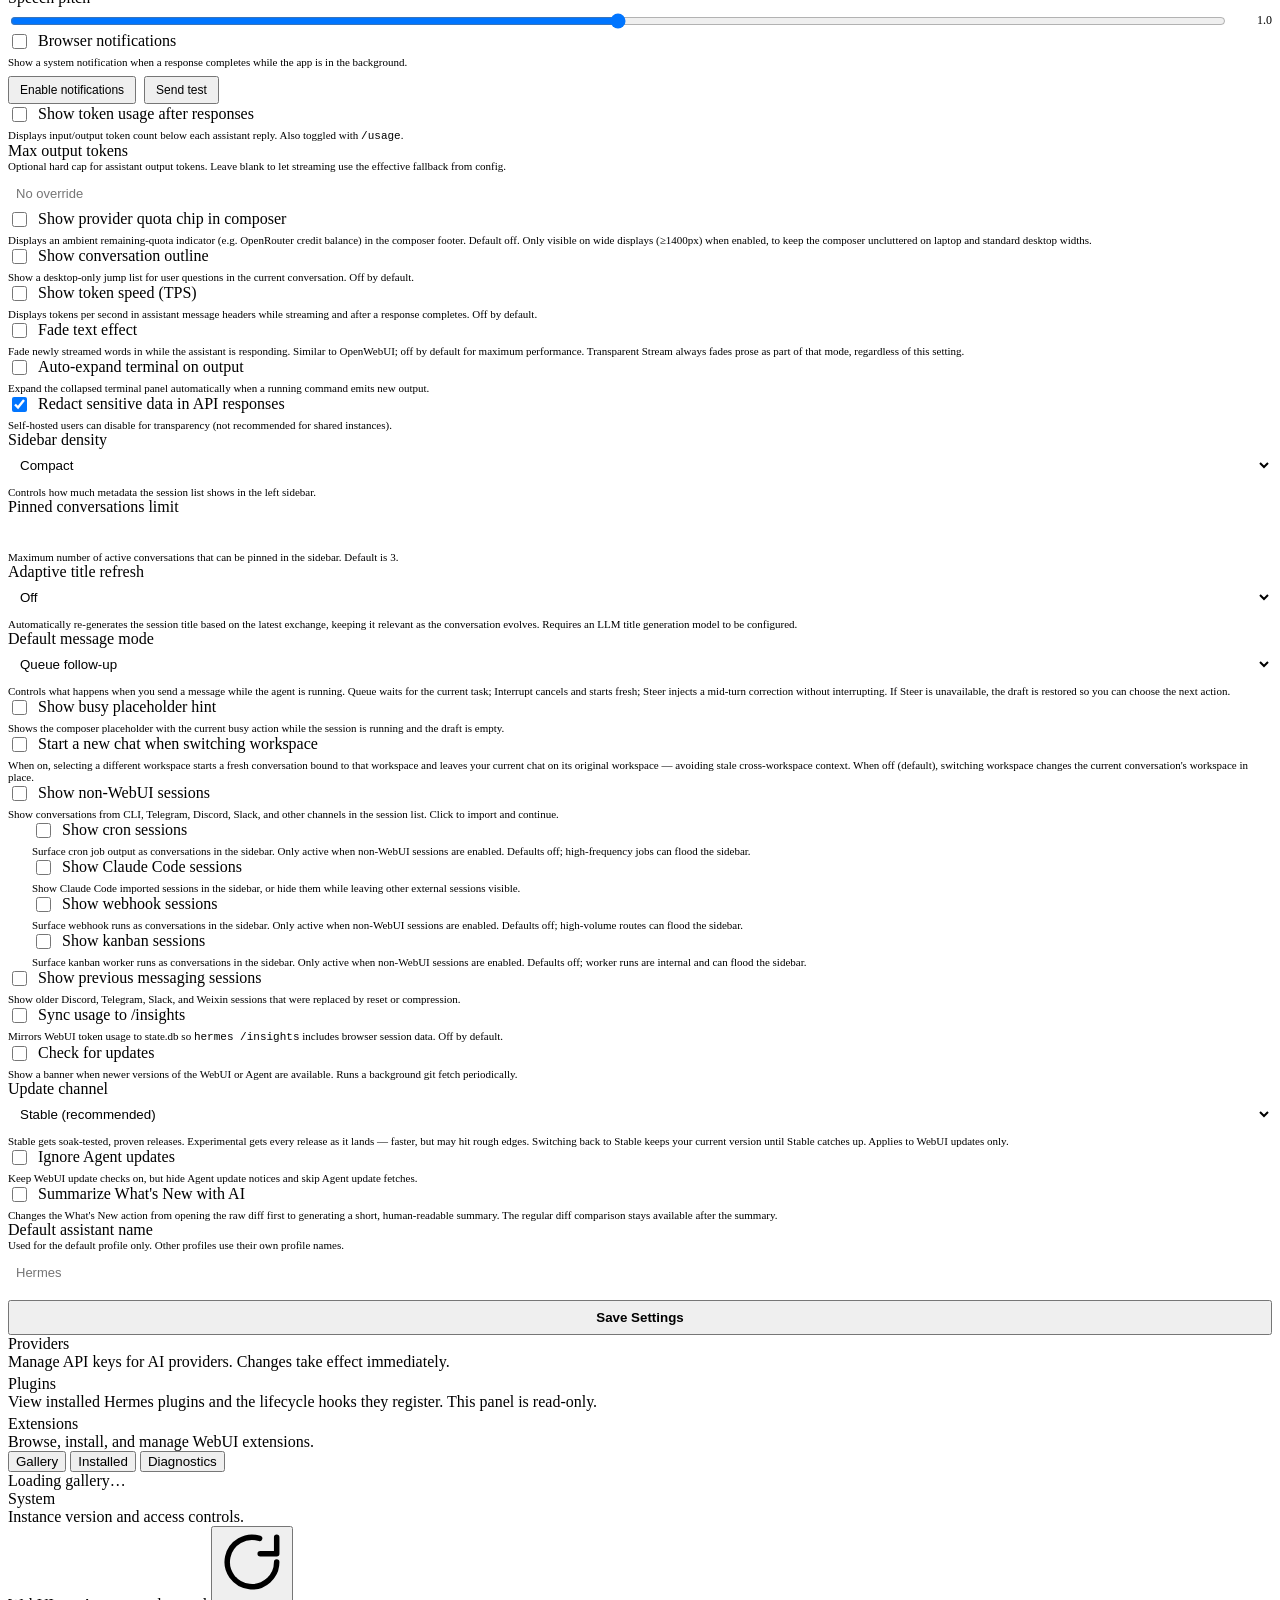
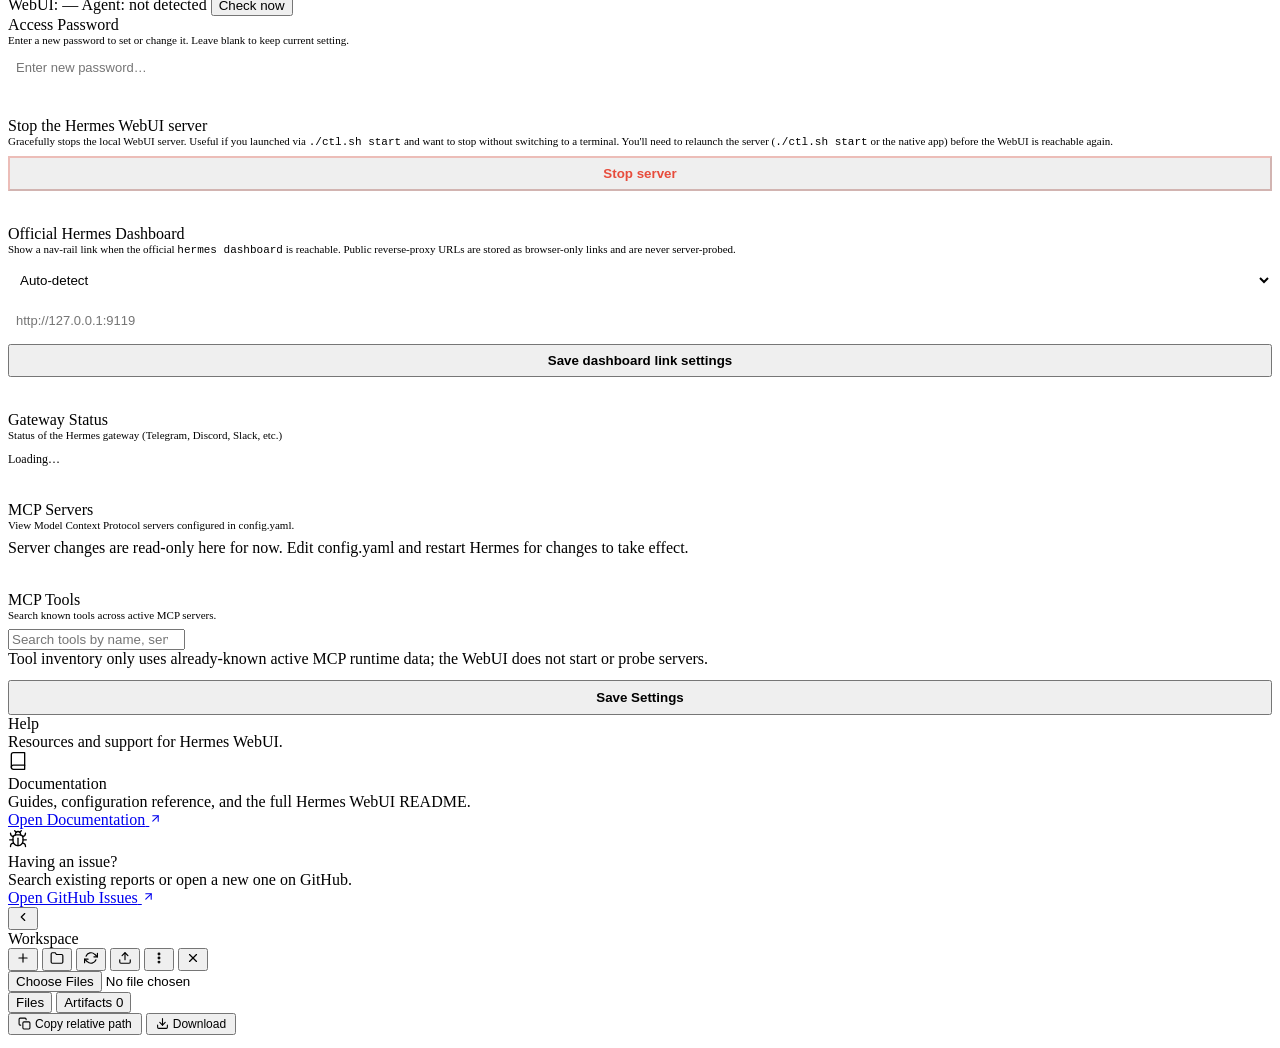
==== commit b022a0dc: "Merge 0ac529fcc7f43e031b61d55fc8a3aa0d95c0bfd6 into 3730a4a5510b8e20d413d1eb7f3d632b951c21e7" ====
--- a/static/index.html
+++ b/static/index.html
@@ -1186,9 +1186,9 @@
             <div class="settings-field">
               <label style="display:flex;align-items:center;gap:8px;cursor:pointer">
                 <input type="checkbox" id="settingsVirtualizeTranscript" style="width:15px;height:15px;accent-color:var(--accent)">
-                <span data-i18n="settings_label_virtualize_transcript">Virtualize long transcripts</span>
-              </label>
-              <div style="font-size:11px;color:var(--muted);margin-top:4px" data-i18n="settings_desc_virtualize_transcript">Render only the visible portion of very long chat transcripts (over 80 messages) for smoother scrolling. On by default. Turn this off if you see any rendering or scroll issues, or want the browser's Find (Ctrl+F) to match the whole conversation — the full transcript will render at once.</div>
+                <span data-i18n="settings_label_virtualize_transcript">Virtualize long transcripts (experimental)</span>
+              </label>
+              <div style="font-size:11px;color:var(--muted);margin-top:4px" data-i18n="settings_desc_virtualize_transcript">Experimental. Renders only the visible portion of very long chat transcripts (over 80 messages) to speed up scrolling. Off by default because it can cause scroll flicker on long sessions with large tool-call blocks. Turn it on to try it; leave it off for the full transcript to render at once (and so the browser's Find (Ctrl+F) matches the whole conversation).</div>
             </div>
             <div class="settings-field">
               <label for="settingsSendKey" data-i18n="settings_label_send_key">Send Key</label>
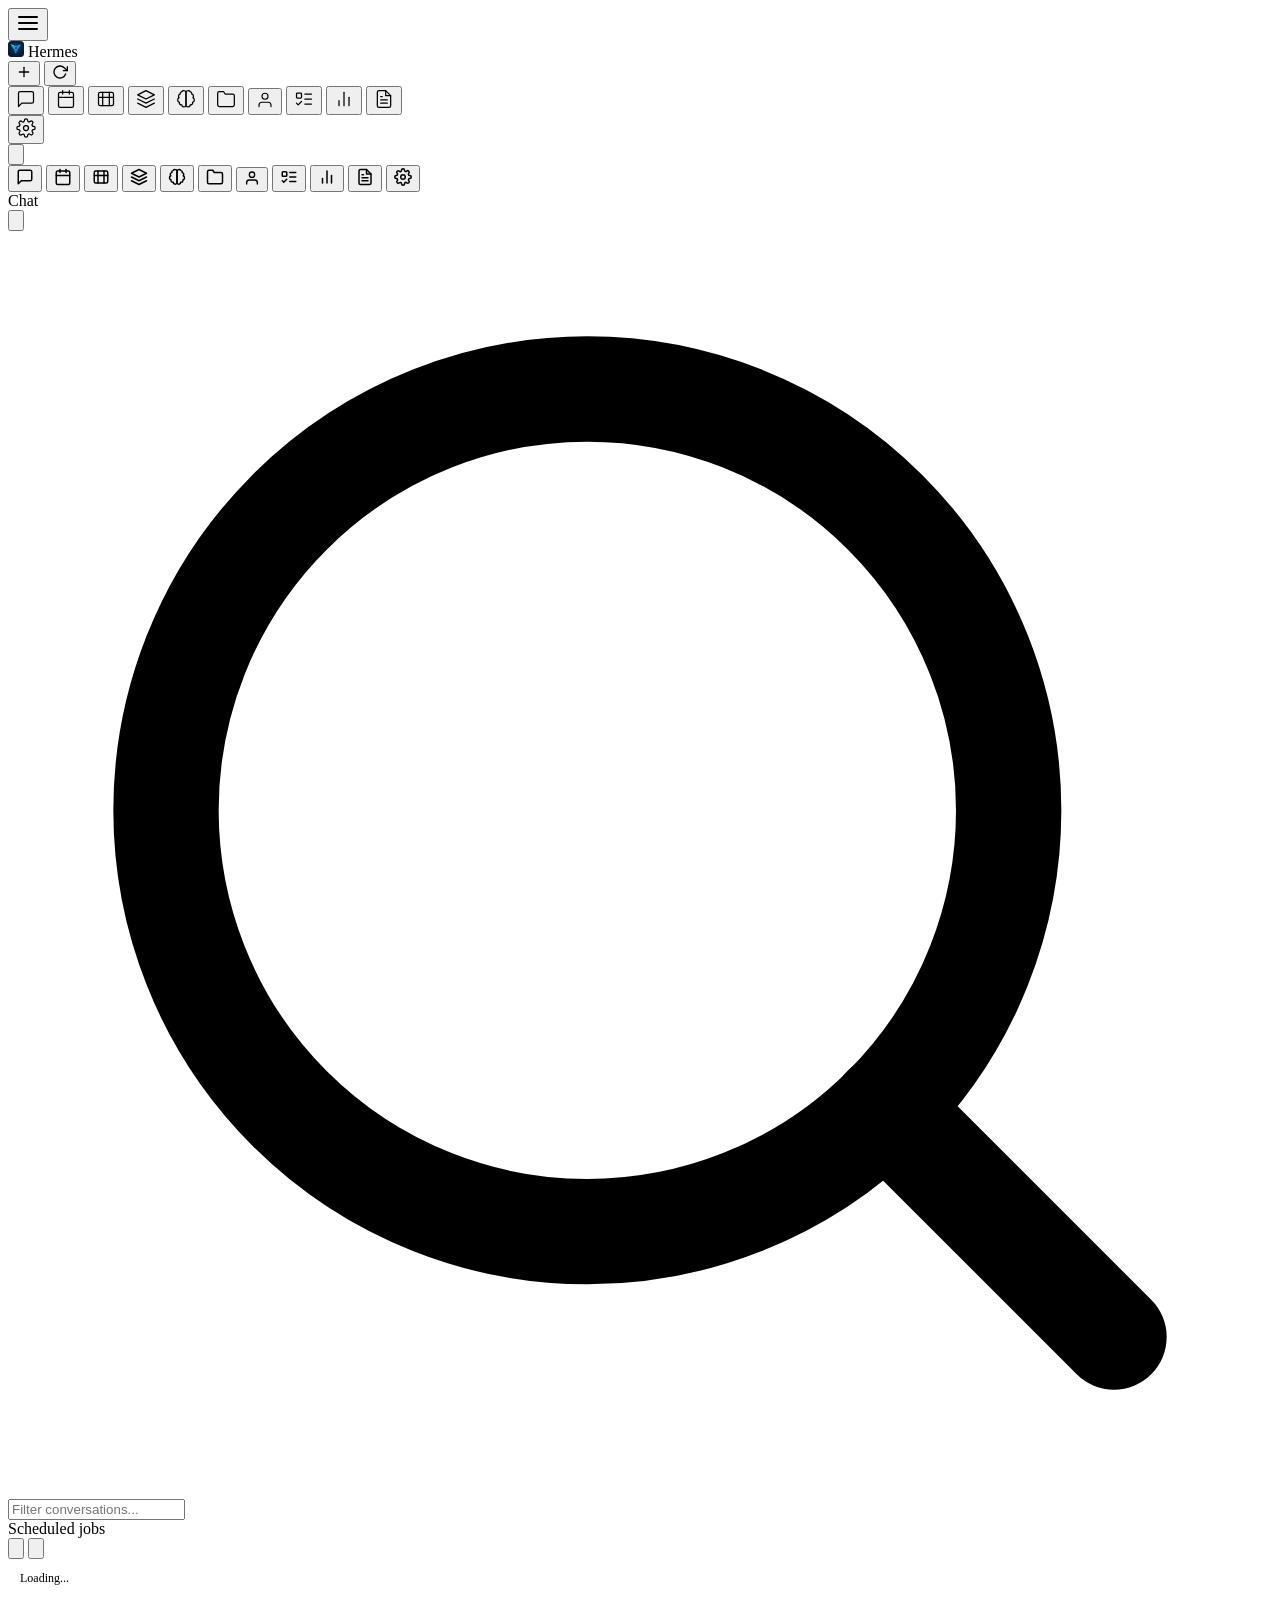
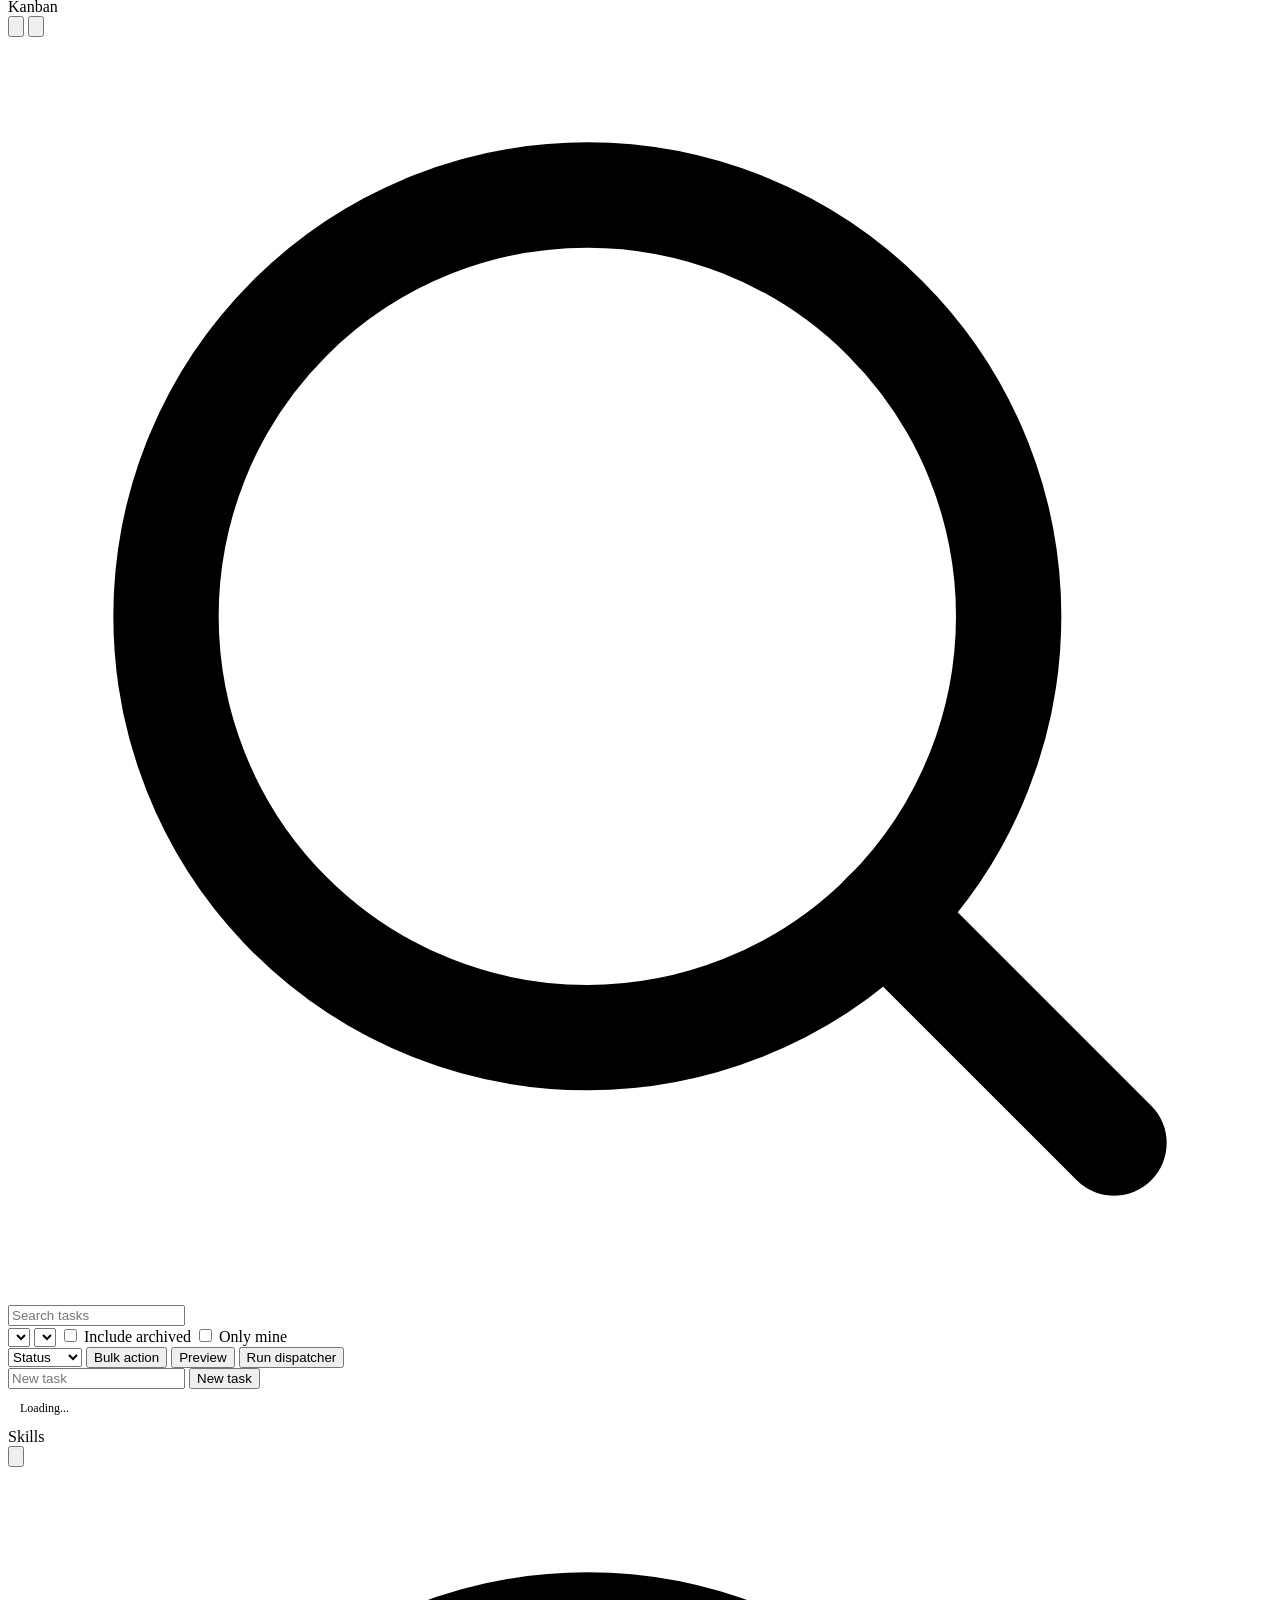
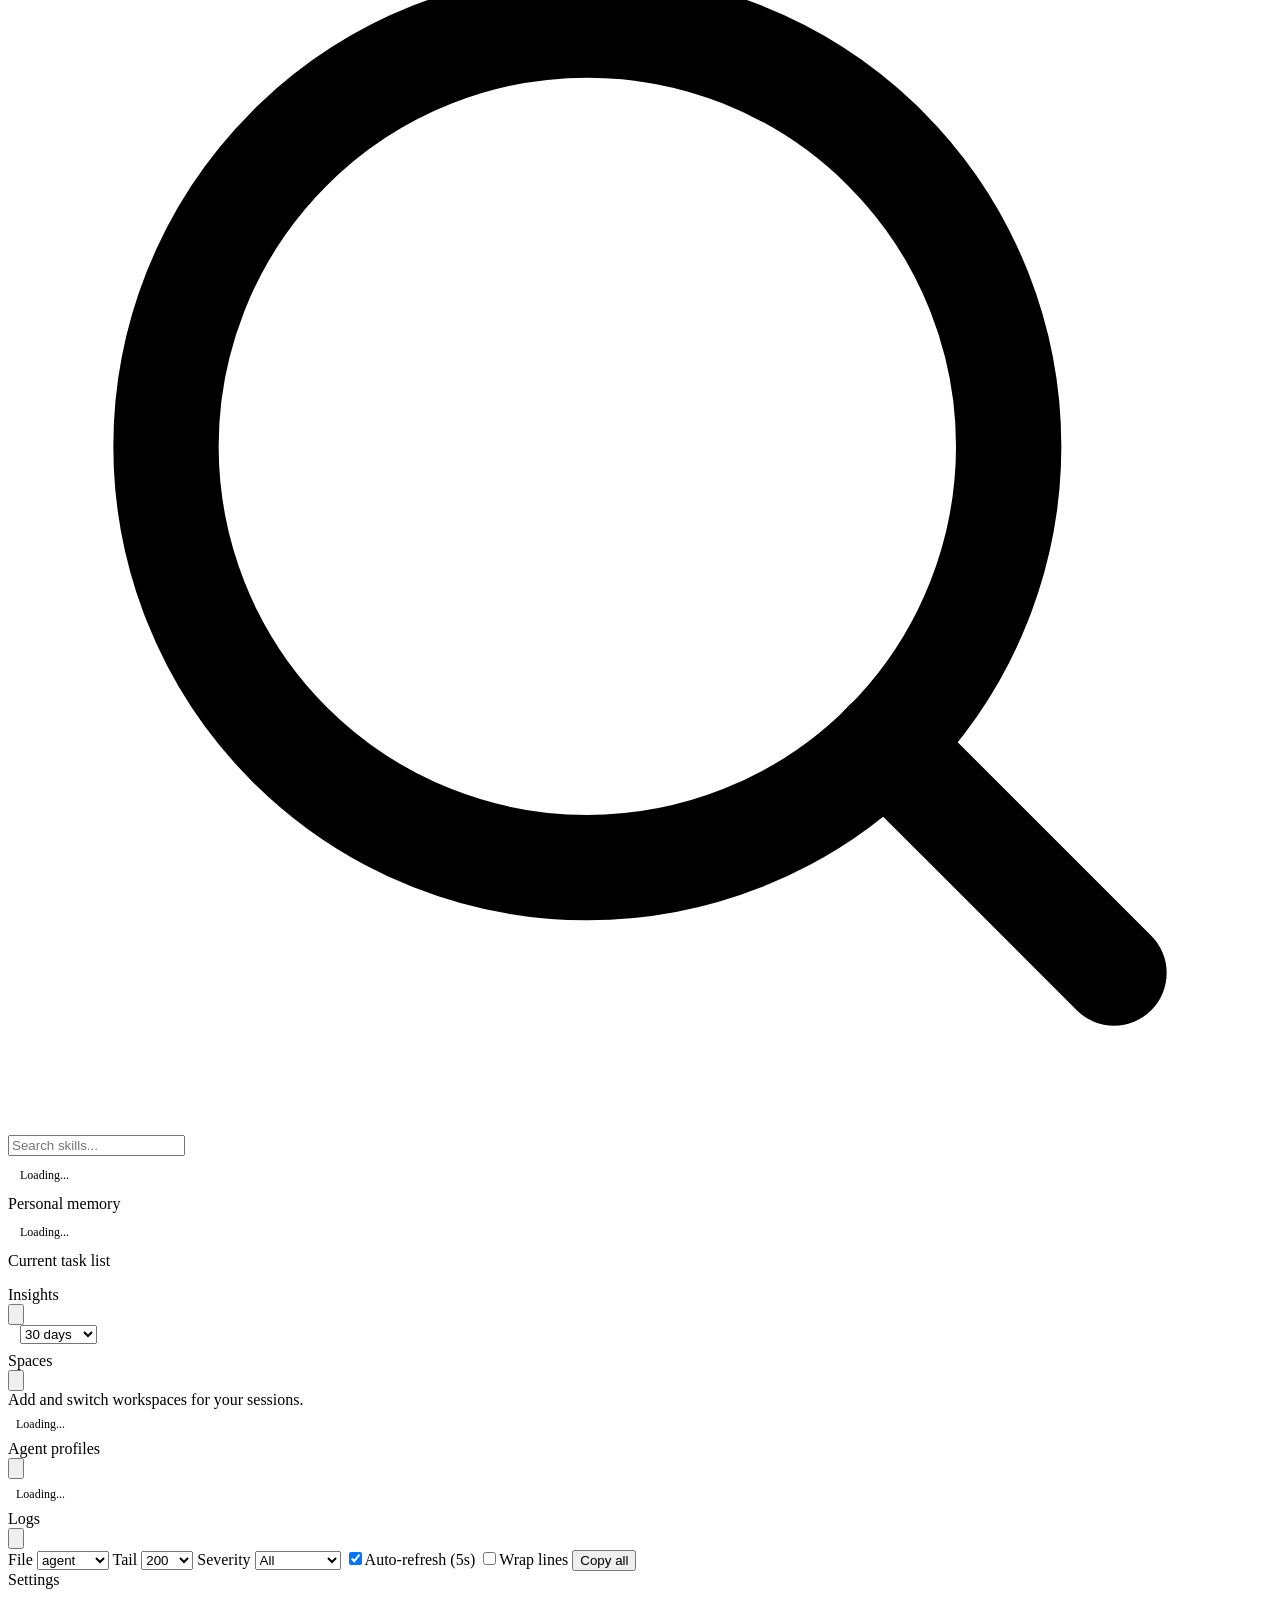
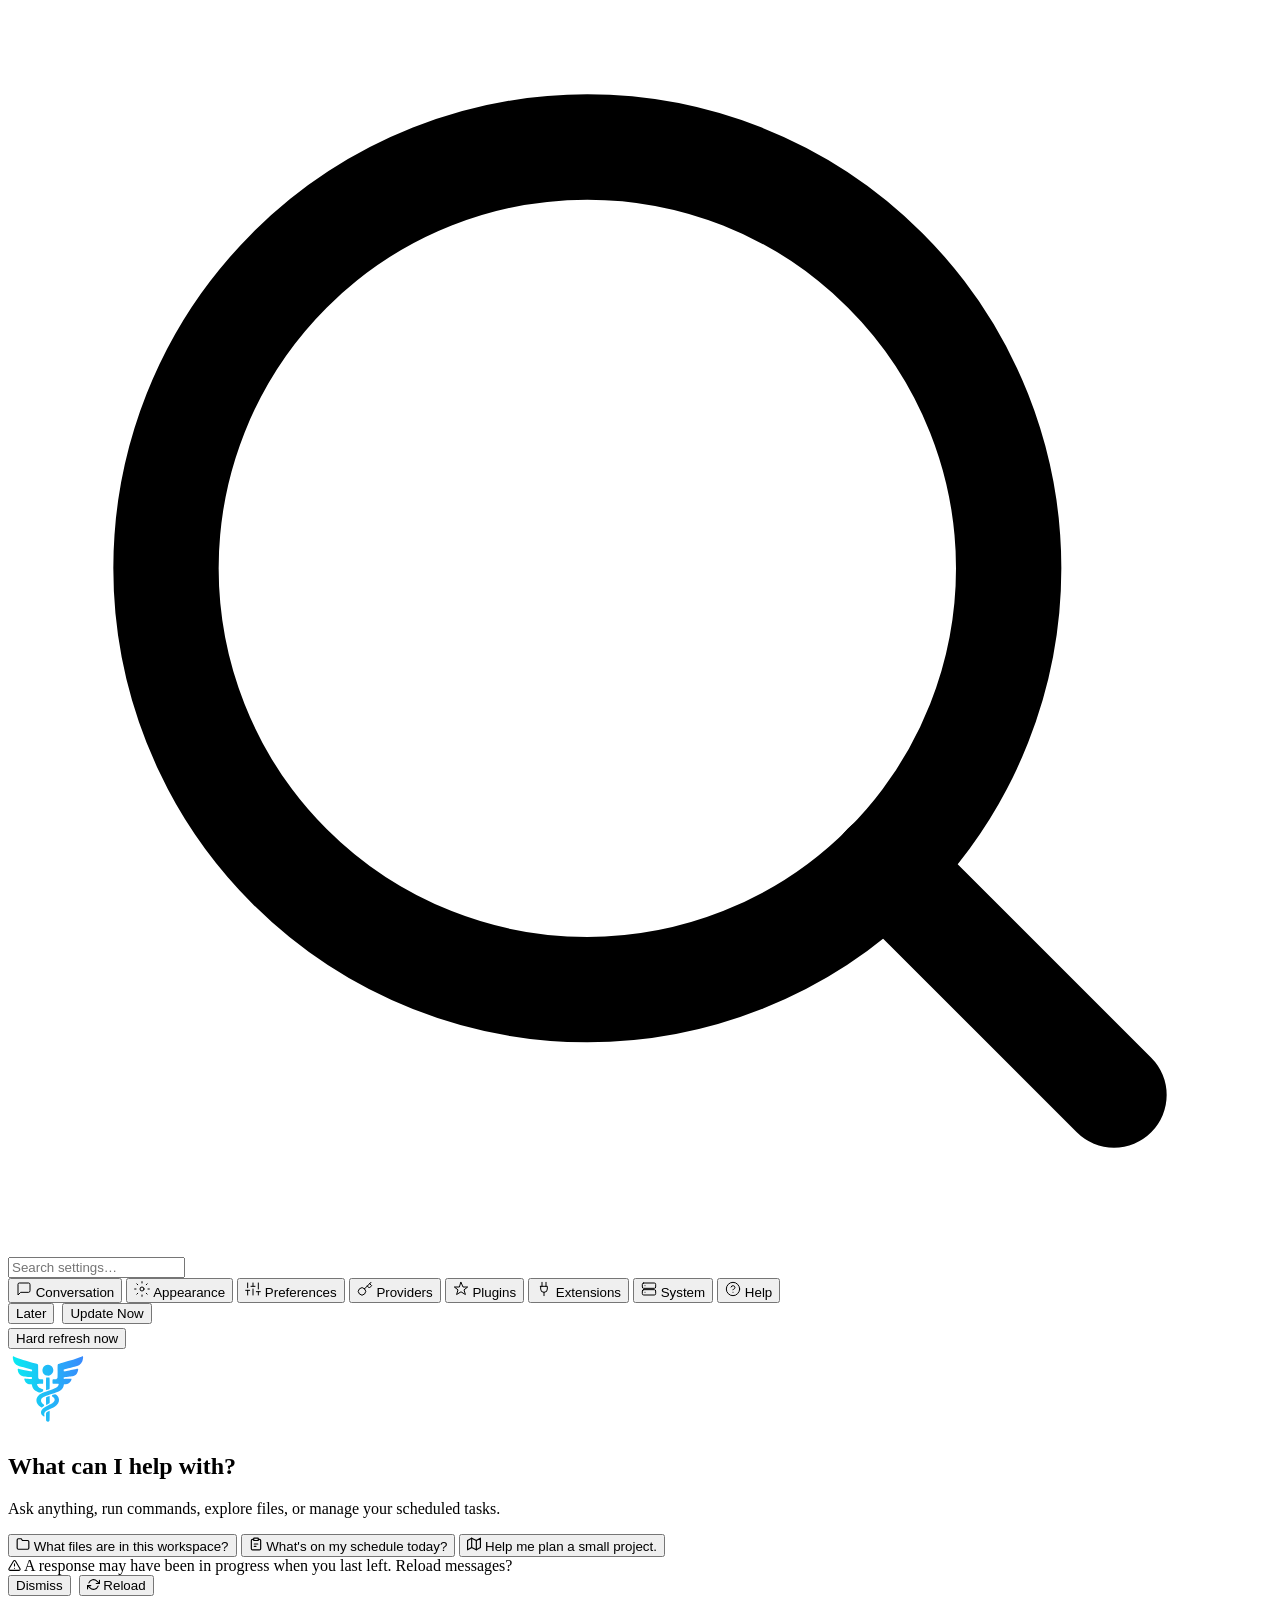
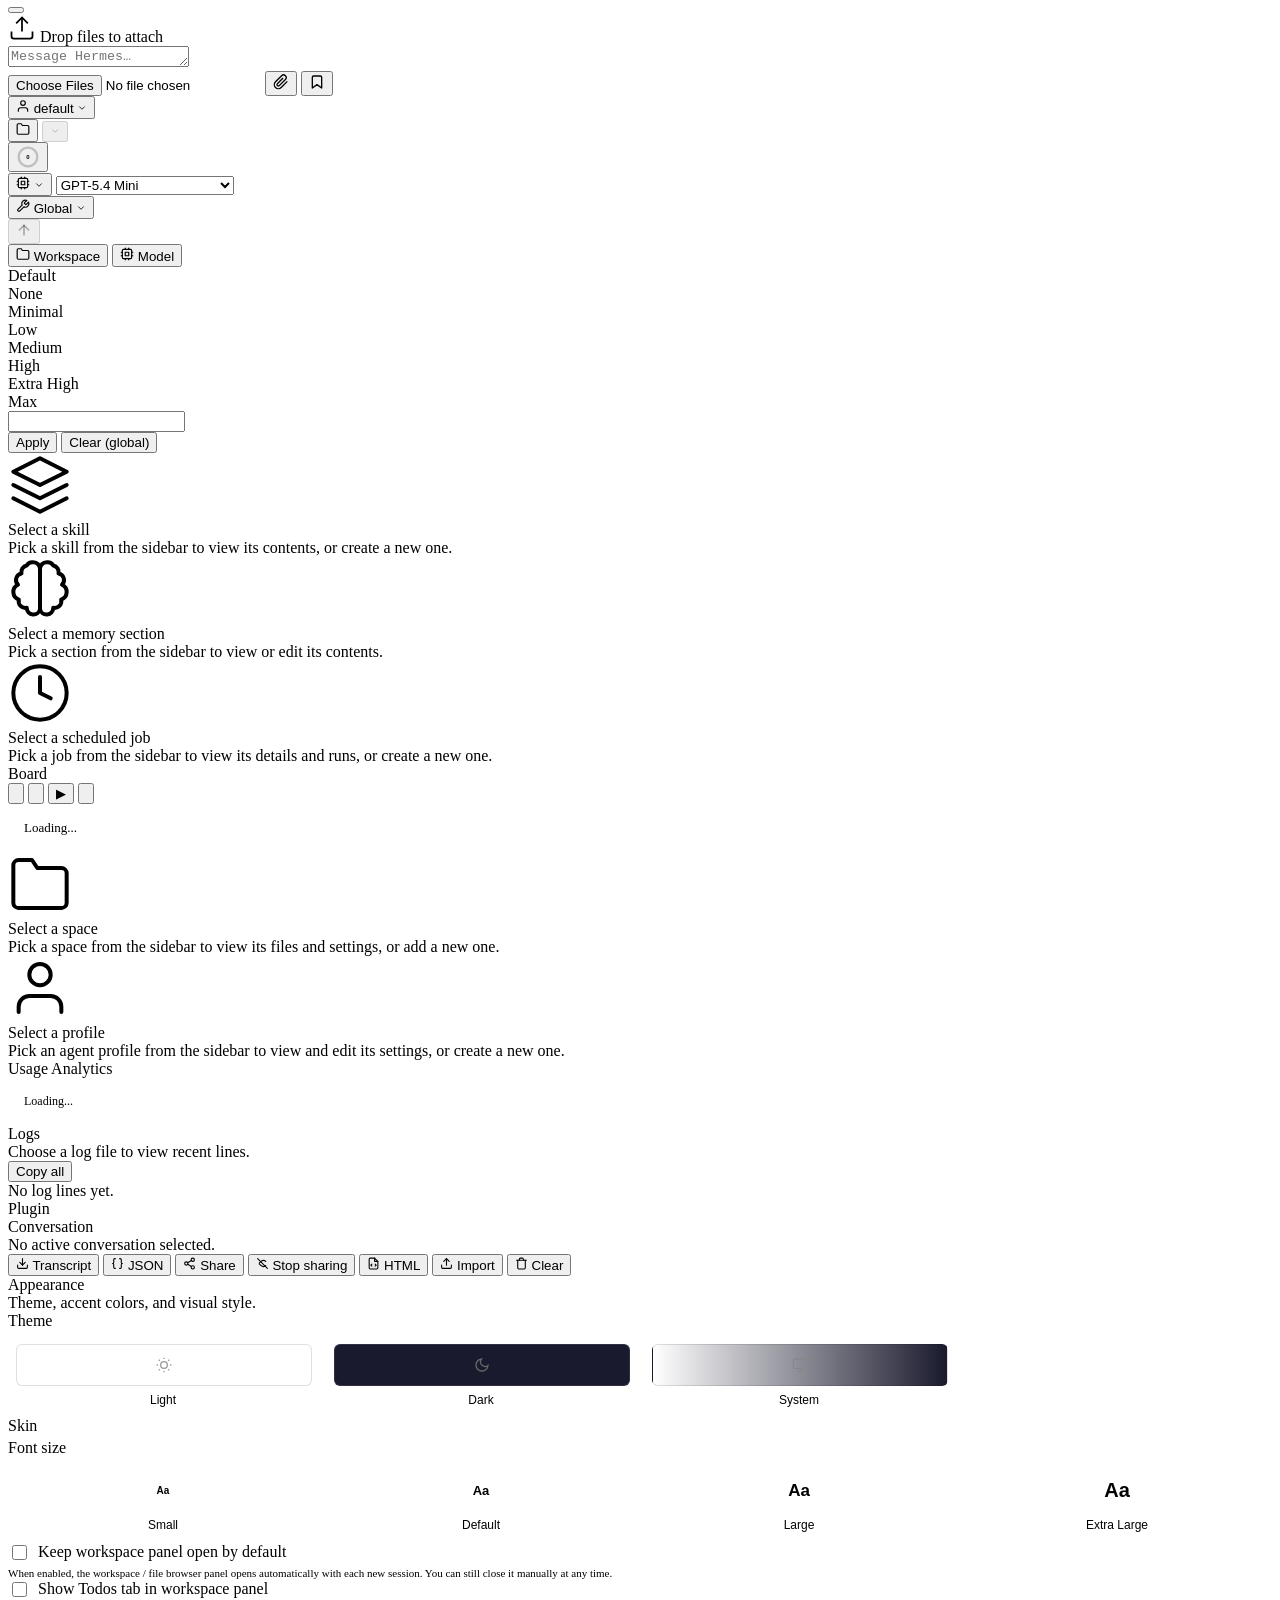
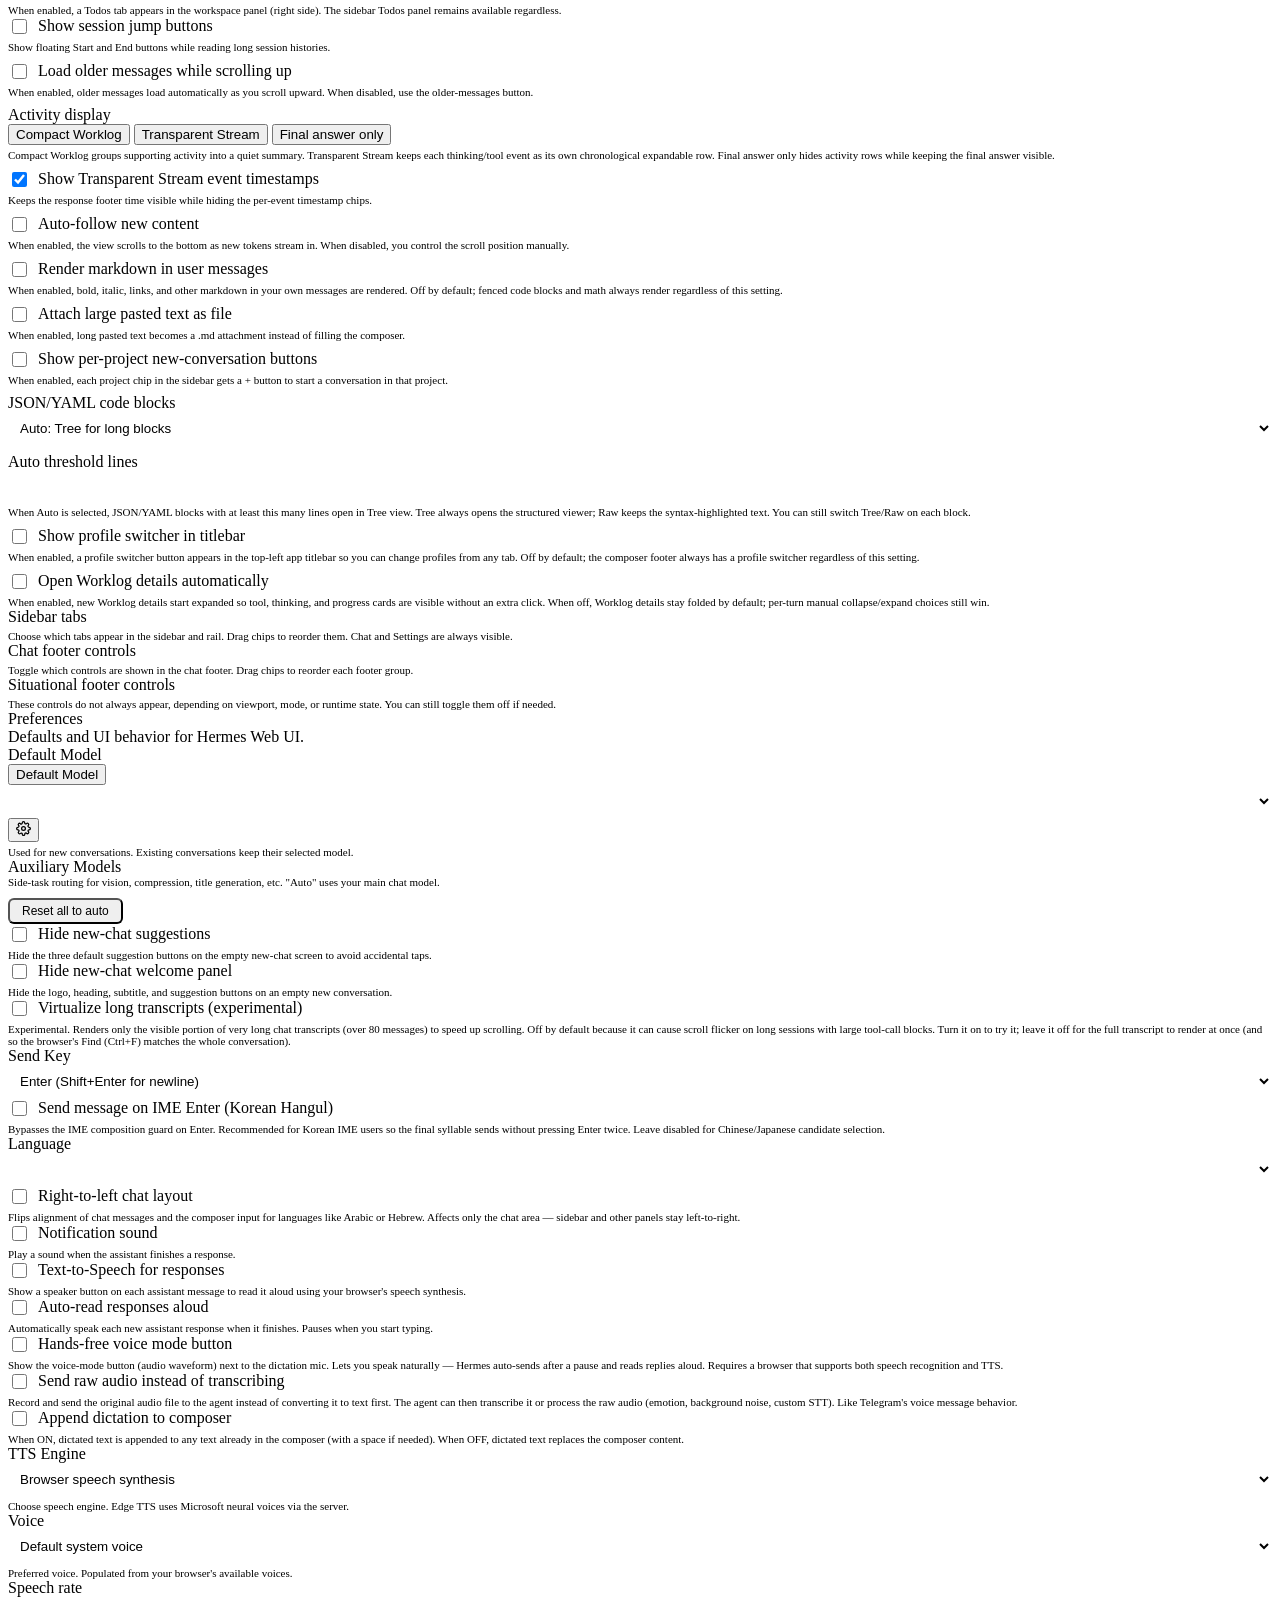
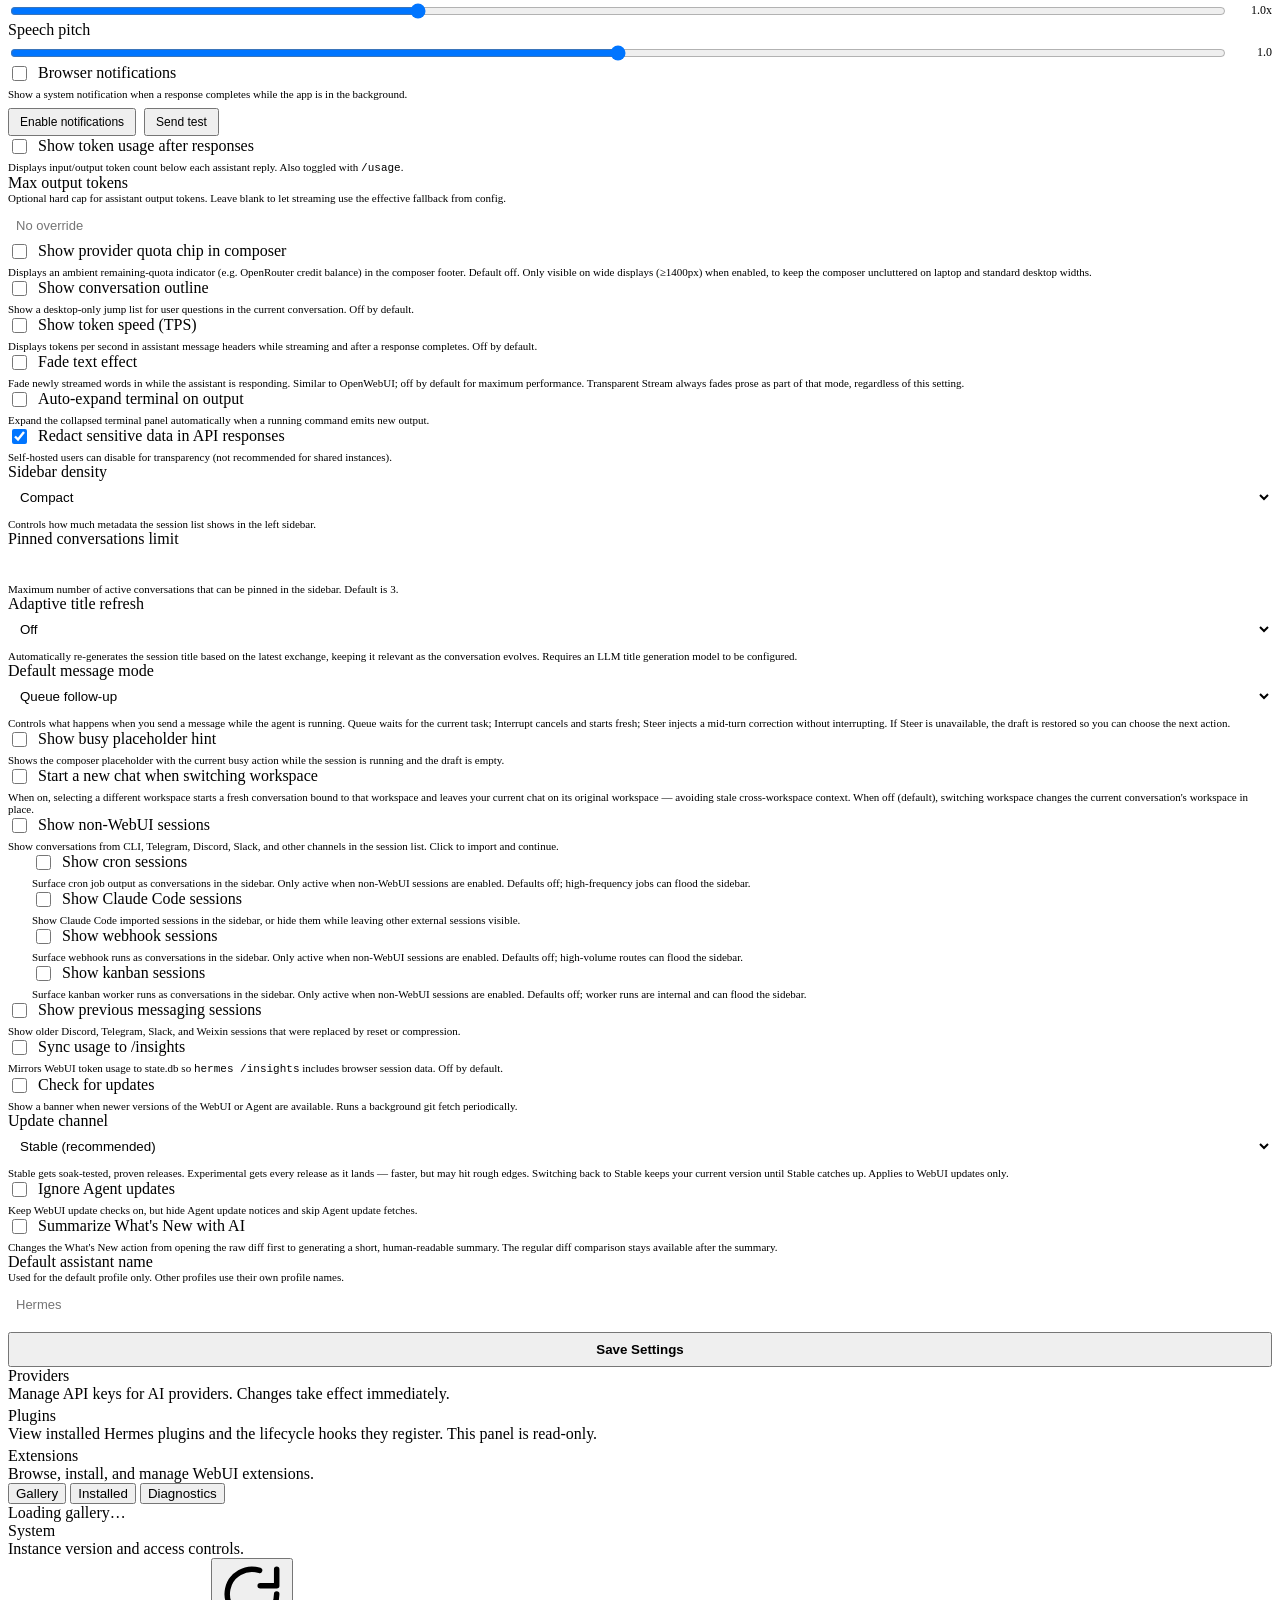
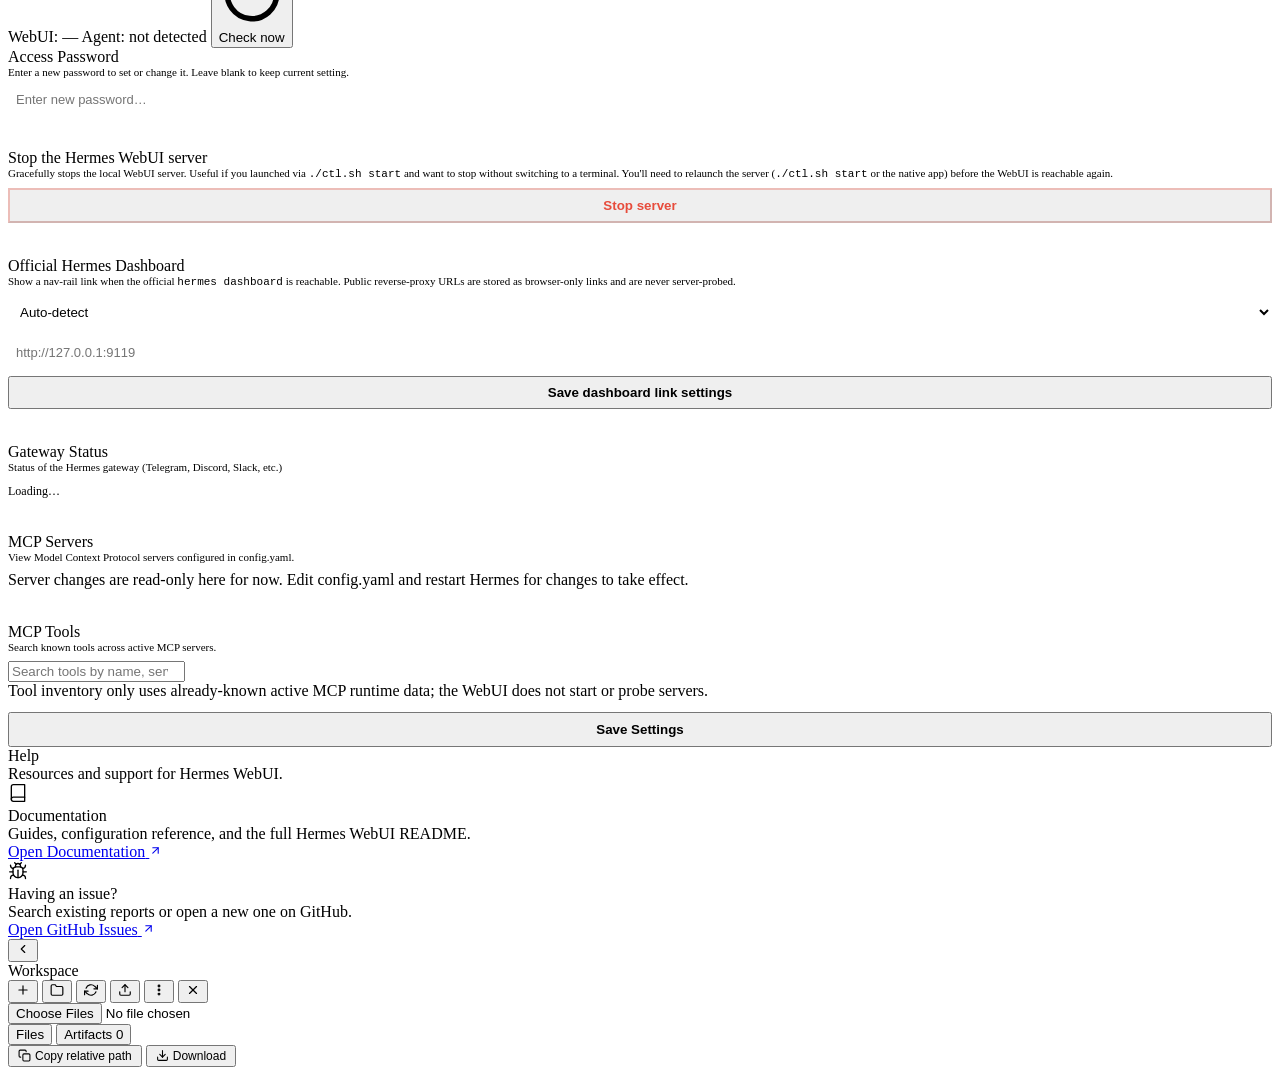
==== commit a4578d79: "fix(composer): support ime_enter_sends setting for Korean IME (#7348)" ====
--- a/static/index.html
+++ b/static/index.html
@@ -26,7 +26,6 @@
 <script>(function(){try{var t=localStorage.getItem('hermes-theme')||'dark';if(t==='system')t=window.matchMedia('(prefers-color-scheme:dark)').matches?'dark':'light';var c=t==='dark'?'#141425':'#FAF7F0';document.querySelectorAll('meta[name="theme-color"]').forEach(function(m){m.setAttribute('content',c);m.removeAttribute('media');});}catch(e){}})()</script>
 <script>(function(){try{document.documentElement.dataset.workspacePanel=localStorage.getItem('hermes-webui-workspace-panel')==='open'?'open':'closed';}catch(e){document.documentElement.dataset.workspacePanel='closed';}})()</script>
 <script>(function(){try{if(localStorage.getItem('hermes-webui-sidebar-collapsed')==='1')document.documentElement.dataset.sidebarCollapsed='1';}catch(e){}})()</script>
-<link rel="preload" href="static/pwa-startup.js?v=__WEBUI_VERSION__" as="script">
 <script src="static/pwa-startup.js?v=__WEBUI_VERSION__"></script>
 <script>window.__HERMES_CONFIG__={maxUploadBytes:__MAX_UPLOAD_BYTES__,csrfToken:__CSRF_TOKEN_JSON__};</script>
 <script>window.__HERMES_WEBUI_BUNDLE_VERSION__='__WEBUI_VERSION__';</script>
@@ -279,7 +278,7 @@
         </div>
       </div>
       <div class="panel-head-sub" style="padding:0 12px 8px">
-        <select id="insightsPeriod" onchange="loadInsights()" style="width:100%;background:var(--input-bg);color:var(--text);border:1px solid var(--border);border-radius:6px;padding:4px 8px;font-size:12px">
+        <select id="insightsPeriod" class="insights-period-select" onchange="loadInsights()">
           <option value="7">7 days</option>
           <option value="30" selected>30 days</option>
           <option value="90">90 days</option>
@@ -592,7 +591,7 @@
           <span class="voice-mode-indicator" id="voiceModeIndicator"></span>
           <span class="voice-mode-label" id="voiceModeLabel"></span>
         </div>
-        <textarea id="msg" rows="1" placeholder="Message Hermes…"></textarea>
+        <textarea id="msg" rows="1" enterkeyhint="enter" placeholder="Message Hermes…"></textarea>
         <div id="composerWorkspaceContext" class="sr-only"></div>
         <div class="composer-footer">
           <div class="composer-left">
@@ -1199,6 +1198,13 @@
               </select>
             </div>
             <div class="settings-field">
+              <label style="display:flex;align-items:center;gap:8px;cursor:pointer">
+                <input type="checkbox" id="settingsImeEnterSends" style="width:15px;height:15px;accent-color:var(--accent)">
+                <span data-i18n="settings_label_ime_enter_sends">Send message on IME Enter (Korean Hangul)</span>
+              </label>
+              <div style="font-size:11px;color:var(--muted);margin-top:4px" data-i18n="settings_desc_ime_enter_sends">Bypasses the IME composition guard on Enter. Recommended for Korean IME users so the final syllable sends without pressing Enter twice. Leave disabled for Chinese/Japanese candidate selection.</div>
+            </div>
+            <div class="settings-field">
               <label for="settingsLanguage" data-i18n="settings_label_language">Language</label>
               <select id="settingsLanguage" style="width:100%;padding:8px;background:var(--code-bg);color:var(--text);border:1px solid var(--border2);border-radius:6px"></select>
             </div>
@@ -1504,7 +1510,7 @@
             <div class="settings-section-head">
               <div>
                 <div class="settings-section-title" data-i18n="settings_tab_extensions">Extensions</div>
-                <div class="settings-section-meta">Browse, install, and manage WebUI extensions.</div>
+                <div class="settings-section-meta" data-i18n="settings_extensions_meta">Browse, install, and manage WebUI extensions.</div>
               </div>
             </div>
             <div class="extensions-tab-bar" role="tablist">
@@ -1528,20 +1534,20 @@
             </div>
             <div data-extensions-pane="installed" hidden>
               <div id="extensionsInstalled" class="extensions-gallery" aria-live="polite">
-                <div class="extensions-loading">Loading installed extensions…</div>
+                <div class="extensions-loading" data-i18n="settings_extensions_installed_loading">Loading installed extensions…</div>
               </div>
             </div>
             <div data-extensions-pane="diagnostics" hidden>
               <div class="settings-section-head" style="padding-top:8px">
                 <div></div>
-                <button class="sm-btn extensions-copy-diagnostics-btn" id="extensionsCopyDiagnosticsBtn" type="button" onclick="copyExtensionsDiagnostics()" disabled>Copy diagnostics</button>
+                <button class="sm-btn extensions-copy-diagnostics-btn" id="extensionsCopyDiagnosticsBtn" type="button" onclick="copyExtensionsDiagnostics()" disabled><span data-i18n="settings_extensions_copy_diagnostics">Copy diagnostics</span></button>
               </div>
               <div class="settings-field extensions-trust-note" id="extensionsTrustModel">
-                <label>Trust model</label>
-                <div>Extensions run in the WebUI browser origin and can access the same authenticated APIs as this session. Settings and extension-owned storage are browser-local and not for secrets. Only load trusted local extension directories; disabling an extension takes effect after reload for already-injected assets.</div>
+                <label data-i18n="settings_extensions_trust_model_label">Trust model</label>
+                <div data-i18n="settings_extensions_trust_model_text">Extensions run in the WebUI browser origin and can access the same authenticated APIs as this session. Settings and extension-owned storage are browser-local and not for secrets. Only load trusted local extension directories; disabling an extension takes effect after reload for already-injected assets.</div>
               </div>
               <div id="extensionsDiagnostics" class="extensions-diagnostics" aria-live="polite">
-                <div class="extensions-loading">Loading extension diagnostics…</div>
+                <div class="extensions-loading" data-i18n="settings_extensions_installed_loading">Loading extension diagnostics…</div>
               </div>
             </div>
           </div>
